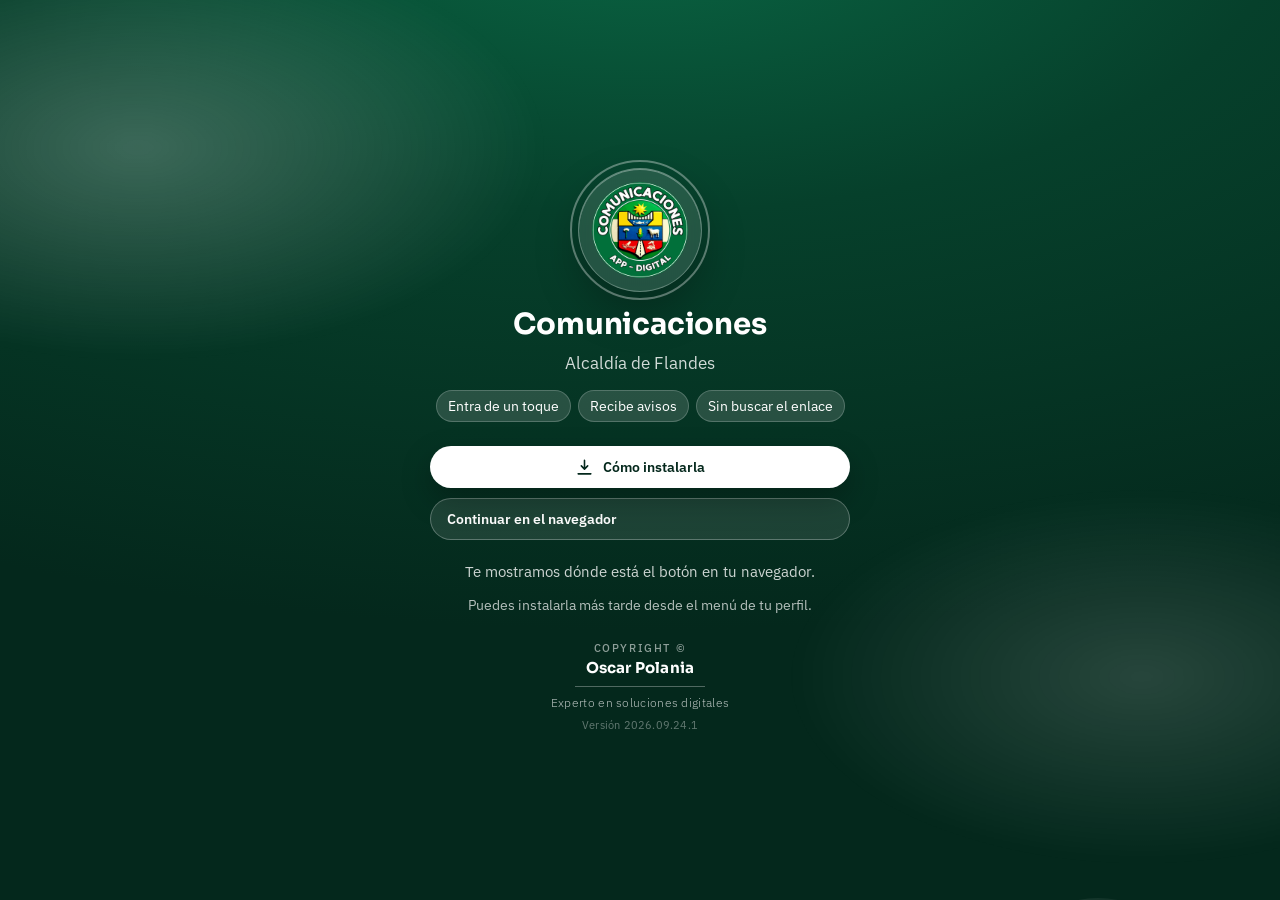
==== index.html @ e876cf2c "9.1" ====
<!doctype html>
<html lang="es">
<head>
<meta charset="utf-8">
<meta name="viewport" content="width=device-width, initial-scale=1, viewport-fit=cover">
<meta name="theme-color" content="#06402B">
<meta name="description" content="App de Comunicaciones de la Alcaldía de Flandes: solicitudes, reparto, informes, comunicados y directorio.">
<title>Comunicaciones · Alcaldía de Flandes</title>

<!-- Las fuentes del kit (IBM Plex Sans y Sora). display=swap: el texto se
     ve desde el primer instante aunque la fuente llegue después. -->
<link rel="preconnect" href="https://fonts.googleapis.com">
<link rel="preconnect" href="https://fonts.gstatic.com" crossorigin>
<link rel="stylesheet" href="https://fonts.googleapis.com/css2?family=IBM+Plex+Sans:wght@400;500;600;700&family=Sora:wght@600;700;800&display=swap">
<link rel="manifest" href="manifest.json">
<!-- El icono es el escudo de COMUNICACIONES APP-DIGITAL que entregó Oss (24/09/2026).
     El de 32 va en la pestaña; el de 180 va SIN transparencia porque iOS
     pinta de negro lo transparente. -->
<link rel="icon" type="image/png" sizes="32x32" href="img/icono-32.png">
<link rel="icon" type="image/png" sizes="192x192" href="img/icono-192.png">
<link rel="apple-touch-icon" sizes="180x180" href="img/icono-180.png">

<!-- El kit primero: base.css define los colores de los dos temas -->
<link rel="stylesheet" href="kit/base.css">
<link rel="stylesheet" href="kit/banner.css">
<link rel="stylesheet" href="kit/sesion.css">
<link rel="stylesheet" href="kit/esqueletos.css">
<link rel="stylesheet" href="kit/guardado.css">
<link rel="stylesheet" href="kit/conexion.css">
<link rel="stylesheet" href="kit/instalar.css">
<link rel="stylesheet" href="kit/antidoble.css">
<link rel="stylesheet" href="kit/creditos.css">
<link rel="stylesheet" href="kit/bienvenida.css">
<link rel="stylesheet" href="kit/cielo.css">
<link rel="stylesheet" href="kit/visor.css">
<link rel="stylesheet" href="kit/insights.css">
<link rel="stylesheet" href="kit/personas.css">
<!-- 5.1.1: soporte (con hasta 3 capturas) -->
<link rel="stylesheet" href="kit/adjuntos.css">
<link rel="stylesheet" href="kit/soporte.css">
<link rel="stylesheet" href="kit/fechas.css">
<!-- evidencias con zoom -->
<link rel="stylesheet" href="kit/carrusel.css">
<link rel="stylesheet" href="kit/exportar.css">
<link rel="stylesheet" href="styles.css">

<!-- version.js antes que el kit: la pieza de versión lee APP_VERSION al cargarse -->
<script src="version.js"></script>

<!-- js/marca.js SIEMPRE antes que kit.js: de ahí salen API_URL y el resto -->
<script src="js/marca.js"></script>
<script src="kit/kit.js"></script>
<!-- iconos.js antes que las demás piezas: todas pintan con K.icono() -->
<script src="kit/iconos.js"></script>
<script src="kit/confirmar.js"></script>
<script src="kit/version.js"></script>
<script src="kit/banner.js"></script>
<script src="kit/sesion.js"></script>
<script src="kit/esqueletos.js"></script>
<script src="kit/guardado.js"></script>
<script src="kit/conexion.js"></script>
<script src="kit/instalar.js"></script>
<script src="kit/antidoble.js"></script>
<script src="kit/creditos.js"></script>
<script src="kit/avisos.js"></script>
<script src="kit/bienvenida.js"></script>
<script src="kit/cielo.js"></script>
<script src="kit/visor.js"></script>
<script src="kit/listas.js"></script>
<script src="kit/insights.js"></script>
<script src="kit/pastillas.js"></script>
<!-- personas.js antes que perfil.js: perfil pinta con avatar() -->
<script src="kit/personas.js"></script>
<script src="kit/perfil.js"></script>
<!-- 5.1.1: soporte. imagenes.js reduce las capturas antes de subirlas -->
<script src="kit/adjuntos.js"></script>
<script src="kit/imagenes.js"></script>
<script src="kit/soporte.js"></script>
<script src="kit/fechas.js"></script>
<script src="kit/carrusel.js"></script>
<script src="kit/exportar.js"></script>
</head>

<body class="kit-fondo">
  <main id="app" class="app"></main>
  <!-- las vistas y ayuda.js antes que app.js: app.js las enruta -->
  <!-- oficina.js antes que las vistas (las piezas que comparten) -->
  <script src="js/oficina.js"></script>
  <!-- Fase 9: solicitudes (lista, detalle y nueva), repartir, mis informes, comunicados y directorio -->
  <script src="js/solicitudes.js"></script>
  <script src="js/repartir.js"></script>
  <script src="js/informes.js"></script>
  <script src="js/comunicados.js"></script>
  <script src="js/directorio.js"></script>
  <script src="js/ayuda.js"></script>
  <script src="js/app.js"></script>
</body>
</html>
---- kit/base.css ----
/* ============================================================
   KIT-FLANDES · BASE VISUAL
   Fase 3 · idéntico en los 7 fronts.

   Qué trae
     Los tokens de color y forma, el tema claro/oscuro completo, la rejilla
     de 1/2/3 tarjetas (pieza 9), las pastillas de filtro (pieza 10) y los
     avisos cortos del núcleo.

   Cómo se carga (en el <head>, ANTES del styles.css de la app, para que
   la app pueda pisar lo que necesite)
     <link rel="stylesheet" href="kit/base.css">

   Regla del tema
     Nada de color fijo dentro de las piezas: todo sale de estas variables.
     Así el modo oscuro es una sola redefinición y no una cacería de #fff.
   ============================================================ */

/* ══════════════ CAJA ══════════════

   Sin esto, cualquier campo con relleno se sale de su contenedor: el ancho
   del 100% NO incluye el padding ni el borde. Fue exactamente lo que pasó
   con el campo de contraseña del login (100% + 46px del ojo = 35px fuera
   de la tarjeta, y de ahí el desplazamiento lateral de toda la pantalla en
   el teléfono). Va aquí arriba, para las siete apps, y no en un parche.   */

*, *::before, *::after { box-sizing: border-box; }

/* Red de seguridad: si algún día algo vuelve a asomar, la pantalla no se
   desplaza en horizontal. No sustituye a arreglar la causa. */
html { overflow-x: hidden; }
body { max-width: 100%; overflow-x: hidden; }
/* 5.1 · LA LETRA DE LA APP. Nadie le ponía fuente al body: todo lo que no
   declaraba la suya (los datos de las fichas, los textos de los accesos)
   salía en la letra por defecto del navegador, que en iPhone y en el
   computador es Times, con serifas. En Android no se notaba porque allí la
   letra por defecto ya es sin serifas. */
body { font-family: var(--k-fuente); -webkit-text-size-adjust: 100%; }

/* ══════════════ TOKENS ══════════════ */

:root {
  /* marca (la de la Alcaldía de Flandes) */
  --k-marca:        #06402B;
  --k-marca-2:      #04281C;
  --k-marca-clara:  #0a6644;
  --k-marca-rgb:    6, 64, 43;

  /* superficies */
  --k-fondo:        #eef2f0;
  --k-papel:        #ffffff;
  --k-papel-2:      #f6f8f7;
  --k-linea:        rgba(6, 64, 43, .14);
  --k-velo:         rgba(0, 0, 0, .42);

  /* texto */
  --k-tinta:        #0f1f16;
  --k-tinta-2:      #3d5248;
  --k-apagado:      #6b7c74;

  /* estados */
  --k-ok:           #16a34a;
  --k-ok-fondo:     #dcfce7;
  --k-aviso:        #b45309;
  --k-aviso-fondo:  #ffedd5;
  --k-malo:         #dc2626;
  --k-malo-fondo:   #fee2e2;

  /* formas */
  --k-r-sm: 10px;
  --k-r-md: 14px;
  --k-r-lg: 20px;
  --k-r-pill: 999px;

  --k-sombra-1: 0 1px 2px rgba(6, 64, 43, .08), 0 2px 10px rgba(6, 64, 43, .06);
  --k-sombra-2: 0 12px 34px rgba(6, 64, 43, .16);
  --k-sombra-marca: 0 8px 24px rgba(6, 64, 43, .28);

  /* medidas que varias piezas comparten */
  --k-banner-alto: 58px;
  --k-rueda-fila: 42px;

  /* OJO: estas dos fuentes hay que CARGARLAS en el <head> de cada front
     (fonts.googleapis.com, IBM Plex Sans 400/500/600/700 y Sora 600/700/800).
     Aquí solo se nombran. Sin ese <link>, la app cae a la fuente del sistema
     y se ve genérica; fue lo que pasó hasta el 21/09/2026. */
  --k-fuente: 'IBM Plex Sans', system-ui, -apple-system, 'Segoe UI', sans-serif;
  --k-fuente-titulo: 'Sora', var(--k-fuente);

  color-scheme: light;
}

:root[data-tema="oscuro"] {
  --k-fondo:        #0d1512;
  --k-papel:        #14201b;
  --k-papel-2:      #1b2a23;
  --k-linea:        rgba(255, 255, 255, .12);
  --k-velo:         rgba(0, 0, 0, .62);

  --k-tinta:        #e8f0eb;
  --k-tinta-2:      #b9ccc2;
  --k-apagado:      #8ba298;

  --k-marca:        #2f9c6e;
  --k-marca-2:      #14201b;
  --k-marca-clara:  #44c48c;
  --k-marca-rgb:    47, 156, 110;

  --k-ok-fondo:     #10331f;
  --k-aviso-fondo:  #332414;
  --k-malo-fondo:   #3a1a1a;

  --k-sombra-1: 0 1px 2px rgba(0, 0, 0, .55), 0 2px 10px rgba(0, 0, 0, .40);
  --k-sombra-2: 0 12px 34px rgba(0, 0, 0, .62);
  --k-sombra-marca: 0 8px 24px rgba(0, 0, 0, .5);

  color-scheme: dark;
}

/* ══════════════ SUELO ══════════════ */

.kit-fondo {
  background: var(--k-fondo);
  color: var(--k-tinta);
}

/* Botón base: lo usan todas las piezas. La app puede tener los suyos. */
.kit-btn {
  appearance: none;
  border: 1px solid var(--k-linea);
  background: var(--k-papel);
  color: var(--k-tinta);
  font: 600 14px/1.2 var(--k-fuente);
  padding: 10px 16px;
  border-radius: var(--k-r-pill);
  cursor: pointer;
  display: inline-flex;
  align-items: center;
  gap: 8px;
  min-height: 42px;
  transition: transform .12s ease, box-shadow .16s ease, background .16s ease;
  -webkit-tap-highlight-color: transparent;
}
.kit-btn:hover { box-shadow: var(--k-sombra-1); }
.kit-btn:active { transform: scale(.97); }
.kit-btn:focus-visible { outline: 2px solid var(--k-marca); outline-offset: 2px; }
.kit-btn[disabled], .kit-btn[aria-disabled="true"] { opacity: .5; cursor: not-allowed; transform: none; }

.kit-btn--marca {
  background: var(--k-marca);
  border-color: transparent;
  color: #fff;
  box-shadow: var(--k-sombra-marca);
}
.kit-btn--malo { background: var(--k-malo); border-color: transparent; color: #fff; }
.kit-btn--plano { background: transparent; border-color: transparent; box-shadow: none; }

.kit-tarjeta {
  background: var(--k-papel);
  border: 1px solid var(--k-linea);
  border-radius: var(--k-r-lg);
  box-shadow: var(--k-sombra-1);
  padding: 16px;
}

/* ══════════════ PIEZA 9 · REJILLA 1 / 2 / 3 TARJETAS ══════════════

   El ancho manda, no el dispositivo: una tablet apaisada ve 3 columnas
   igual que un PC. `--k-tarjeta-min` deja que una vista pida tarjetas
   más anchas sin tocar esta hoja.                                        */

.kit-rejilla {
  --k-tarjeta-min: 300px;
  display: grid;
  gap: 14px;
  grid-template-columns: 1fr;
}
@media (min-width: 680px)  { .kit-rejilla { grid-template-columns: repeat(2, minmax(0, 1fr)); } }
@media (min-width: 1080px) { .kit-rejilla { grid-template-columns: repeat(3, minmax(0, 1fr)); } }

/* Variante automática: tantas columnas como quepan, sin cortes raros. */
.kit-rejilla--auto {
  grid-template-columns: repeat(auto-fill, minmax(var(--k-tarjeta-min), 1fr));
}
@media (min-width: 680px)  { .kit-rejilla--auto { grid-template-columns: repeat(auto-fill, minmax(var(--k-tarjeta-min), 1fr)); } }
@media (min-width: 1080px) { .kit-rejilla--auto { grid-template-columns: repeat(auto-fill, minmax(var(--k-tarjeta-min), 1fr)); } }

/* Una vista que debe ocupar todo el ancho del PC se marca con esto. */
.kit-ancho { width: min(1280px, 100%); margin-inline: auto; }
.kit-ancho--estrecho { width: min(760px, 100%); margin-inline: auto; }

/* ══════════════ PIEZA 10 · PASTILLAS DE FILTRO ══════════════ */

.kit-pastillas {
  display: flex;
  flex-wrap: nowrap;
  gap: 8px;
  overflow-x: auto;
  padding: 6px 2px 10px;
  scrollbar-width: none;
  -webkit-overflow-scrolling: touch;
}
.kit-pastillas::-webkit-scrollbar { display: none; }
.kit-pastillas--envuelve { flex-wrap: wrap; overflow: visible; }

.kit-pastilla {
  appearance: none;
  flex: 0 0 auto;
  border: 1px solid var(--k-linea);
  background: var(--k-papel);
  color: var(--k-tinta-2);
  font: 600 13px/1 var(--k-fuente);
  padding: 9px 14px;
  border-radius: var(--k-r-pill);
  cursor: pointer;
  display: inline-flex;
  align-items: center;
  gap: 7px;
  white-space: nowrap;
  transition: transform .12s ease, background .16s ease, color .16s ease, border-color .16s ease;
  -webkit-tap-highlight-color: transparent;
}
.kit-pastilla:active { transform: scale(.95); }
.kit-pastilla[aria-pressed="true"] {
  background: var(--k-marca);
  border-color: transparent;
  color: #fff;
  box-shadow: var(--k-sombra-marca);
}
.kit-pastilla__conteo {
  font-size: 11px;
  font-weight: 700;
  background: rgba(var(--k-marca-rgb), .12);
  color: var(--k-marca);
  padding: 2px 7px;
  border-radius: var(--k-r-pill);
  min-width: 20px;
  text-align: center;
}
.kit-pastilla[aria-pressed="true"] .kit-pastilla__conteo {
  background: rgba(255, 255, 255, .22);
  color: #fff;
}
.kit-pastilla--ok[aria-pressed="true"]    { background: var(--k-ok); }
.kit-pastilla--aviso[aria-pressed="true"] { background: var(--k-aviso); }
.kit-pastilla--malo[aria-pressed="true"]  { background: var(--k-malo); }

/* ══════════════ AVISOS CORTOS (núcleo) ══════════════ */

.kit-avisos {
  position: fixed;
  top: calc(var(--k-banner-alto) + 10px);
  left: 50%;
  transform: translateX(-50%);
  z-index: 9600;
  display: flex;
  flex-direction: column;
  gap: 8px;
  align-items: center;
  pointer-events: none;
  width: min(520px, calc(100vw - 24px));
}
.kit-aviso {
  background: var(--k-papel);
  color: var(--k-tinta);
  border: 1px solid var(--k-linea);
  border-left: 4px solid var(--k-marca);
  border-radius: var(--k-r-md);
  box-shadow: var(--k-sombra-2);
  padding: 11px 16px;
  font: 500 14px/1.35 var(--k-fuente);
  opacity: 0;
  transform: translateY(-10px);
  transition: opacity .22s ease, transform .22s ease;
  max-width: 100%;
}
.kit-aviso--on { opacity: 1; transform: translateY(0); }
.kit-aviso--ok    { border-left-color: var(--k-ok); }
.kit-aviso--aviso { border-left-color: var(--k-aviso); }
.kit-aviso--malo  { border-left-color: var(--k-malo); }

/* ══════════════ CAPAS Y MODALES (base común de las piezas) ══════════════ */

.kit-capa {
  position: fixed;
  inset: 0;
  z-index: 9700;
  display: flex;
  align-items: center;
  justify-content: center;
  padding: 16px;
}
.kit-capa__velo {
  position: absolute;
  inset: 0;
  background: var(--k-velo);
  backdrop-filter: blur(3px);
  opacity: 0;
  transition: opacity .2s ease;
}
.kit-capa--on .kit-capa__velo { opacity: 1; }
.kit-capa__hoja {
  position: relative;
  background: var(--k-papel);
  color: var(--k-tinta);
  border-radius: var(--k-r-lg);
  box-shadow: var(--k-sombra-2);
  width: min(560px, 100%);
  max-height: min(86vh, 760px);
  display: flex;
  flex-direction: column;
  overflow: hidden;
  transform: translateY(14px) scale(.98);
  opacity: 0;
  transition: transform .22s cubic-bezier(.2, .9, .3, 1), opacity .22s ease;
}
.kit-capa--on .kit-capa__hoja { transform: none; opacity: 1; }
.kit-capa__h {
  display: flex;
  align-items: center;
  gap: 10px;
  padding: 14px 16px;
  border-bottom: 1px solid var(--k-linea);
  font: 700 16px/1.25 var(--k-fuente-titulo);
  flex: 0 0 auto;
}
.kit-capa__cuerpo { padding: 16px; overflow: auto; flex: 1 1 auto; }
.kit-capa__pie {
  display: flex;
  gap: 10px;
  justify-content: flex-end;
  padding: 12px 16px;
  border-top: 1px solid var(--k-linea);
  flex: 0 0 auto;
  flex-wrap: wrap;
}
.kit-capa__x {
  margin-left: auto;
  border: 0;
  background: transparent;
  color: var(--k-apagado);
  font-size: 22px;
  line-height: 1;
  cursor: pointer;
  padding: 4px 8px;
  border-radius: var(--k-r-sm);
}
.kit-capa__x:hover { background: var(--k-papel-2); color: var(--k-tinta); }

/* ══════════════ ACCESIBILIDAD Y MOVIMIENTO ══════════════ */

.kit-oculto { display: none !important; }
.kit-solo-lector {
  position: absolute; width: 1px; height: 1px;
  padding: 0; margin: -1px; overflow: hidden;
  clip: rect(0 0 0 0); white-space: nowrap; border: 0;
}

@media (prefers-reduced-motion: reduce) {
  .kit-btn, .kit-pastilla, .kit-aviso, .kit-capa__hoja, .kit-capa__velo {
    transition: none !important;
  }
}


/* ══════════════ ICONOS (pieza 24) ══════════════
   Los SVG del set heredan el color del texto y se alinean con la linea
   base, que es lo que un emoji nunca hacia: dentro de un boton quedaban
   dos o tres pixeles altos y descuadraban la fila. */

.kit-ico {
  display: inline-block;
  vertical-align: -0.18em;
  flex-shrink: 0;
  pointer-events: none;          /* el clic es del boton, no del dibujo */
}
.kit-btn .kit-ico { vertical-align: -0.22em; }

/* Un boton que solo lleva icono se centra de verdad y no hereda el
   interletrado del texto. */
.kit-capa__x, .kit-visor__b, .kit-carr__b, .kit-adj__x, .kit-sesion__ojo {
  display: inline-flex;
  align-items: center;
  justify-content: center;
  line-height: 0;
}
.kit-capa__x .kit-ico, .kit-visor__b .kit-ico, .kit-carr__b .kit-ico,
.kit-adj__x .kit-ico, .kit-sesion__ojo .kit-ico { vertical-align: 0; }


/* ══════════════ CONFIRMAR (pieza 25) ══════════════ */

.kit-conf__hoja { max-width: 460px; }
.kit-conf__lista { list-style: none; margin: 0; padding: 0; }
.kit-conf__lista li {
  display: flex;
  gap: 12px;
  justify-content: space-between;
  align-items: baseline;
  padding: 9px 0;
  border-top: 1px solid var(--k-linea);
}
.kit-conf__lista li:first-child { border-top: 0; }
.kit-conf__lista span { font-size: .84rem; color: var(--k-apagado); flex: 0 0 auto; }
.kit-conf__lista b { text-align: right; word-break: break-word; }
.kit-conf__texto { margin: 0; line-height: 1.5; }
.kit-conf__nota { margin: 12px 0 0; font-size: .8rem; line-height: 1.45; color: var(--k-apagado); }
.kit-conf__pie { display: flex; gap: 10px; }
.kit-conf__pie .kit-btn { flex: 1 1 0; }
/* 4.5 · la variante de borrar. Rojo solo aquí: el resto de la app no
   tiene un solo botón rojo, y por eso este se lee. */
.kit-conf--peligro .kit-conf__si {
  background: var(--k-mal, #c0392b);
  border-color: var(--k-mal, #c0392b);
  color: #fff;
}
.kit-conf--peligro .kit-capa__h { color: var(--k-mal, #c0392b); }
---- kit/banner.css ----
/* ============================================================
   KIT-FLANDES · PIEZA 1 · BANNER — estilos
   Pareja de kit/banner.js. Se carga después de kit/base.css.
   ============================================================ */

.kit-con-banner body { padding-top: var(--k-banner-alto); }

.kit-banner {
  position: fixed;
  top: 0; left: 0; right: 0;
  height: var(--k-banner-alto);
  z-index: 9400;
  display: flex;
  align-items: center;
  gap: 10px;
  padding: 0 12px;
  background: var(--k-marca);
  color: #fff;
  box-shadow: var(--k-sombra-marca);
  /* respeta la muesca del iPhone */
  padding-top: env(safe-area-inset-top, 0);
  height: calc(var(--k-banner-alto) + env(safe-area-inset-top, 0));
}

.kit-banner__atras {
  appearance: none;
  border: 0;
  background: rgba(255, 255, 255, .14);
  color: #fff;
  width: 38px; height: 38px;
  border-radius: var(--k-r-pill);
  display: inline-flex;
  align-items: center;
  justify-content: center;
  cursor: pointer;
  flex: 0 0 auto;
  transition: transform .12s ease, background .16s ease;
  -webkit-tap-highlight-color: transparent;
}
.kit-banner__atras:hover { background: rgba(255, 255, 255, .24); }
.kit-banner__atras:active { transform: scale(.9); }
.kit-banner__atras[hidden] { display: none; }

.kit-banner__titulo {
  flex: 1 1 auto;
  margin: 0;
  font: 700 17px/1.2 var(--k-fuente-titulo);
  color: #fff;
  white-space: nowrap;
  overflow: hidden;
  text-overflow: ellipsis;
}

.kit-banner__dcha {
  position: relative;
  display: flex;
  align-items: center;
  gap: 6px;
  flex: 0 0 auto;
}

.kit-banner__tema {
  appearance: none;
  border: 0;
  background: rgba(255, 255, 255, .14);
  width: 34px; height: 34px;
  border-radius: var(--k-r-pill);
  font-size: 15px;
  line-height: 1;
  cursor: pointer;
  display: inline-flex;
  align-items: center;
  justify-content: center;
  transition: transform .12s ease;
  -webkit-tap-highlight-color: transparent;
}
.kit-banner__tema:active { transform: scale(.9); }

.kit-banner__perfil {
  appearance: none;
  border: 2px solid rgba(255, 255, 255, .5);
  background: rgba(255, 255, 255, .16);
  width: 38px; height: 38px;
  border-radius: var(--k-r-pill);
  padding: 0;
  cursor: pointer;
  overflow: hidden;
  display: inline-flex;
  align-items: center;
  justify-content: center;
  transition: transform .12s ease, border-color .16s ease;
  -webkit-tap-highlight-color: transparent;
}
.kit-banner__perfil:active { transform: scale(.92); }
.kit-banner__perfil[aria-expanded="true"] { border-color: #fff; }

.kit-banner__foto {
  width: 100%; height: 100%;
  display: block;
  display: flex;
  align-items: center;
  justify-content: center;
  font: 700 13px/1 var(--k-fuente);
  color: #fff;
  letter-spacing: .5px;
}
.kit-banner__foto img { width: 100%; height: 100%; object-fit: cover; display: block; }

/* ── menú de la foto ── */

.kit-banner__menu {
  position: absolute;
  top: calc(100% + 8px);
  right: 0;
  min-width: 212px;
  background: var(--k-papel);
  color: var(--k-tinta);
  border: 1px solid var(--k-linea);
  border-radius: var(--k-r-md);
  box-shadow: var(--k-sombra-2);
  padding: 6px;
  display: none;
  flex-direction: column;
  gap: 2px;
  z-index: 9500;
}
.kit-banner__menu--on { display: flex; animation: kit-banner-caer .16s ease both; }

@keyframes kit-banner-caer {
  from { opacity: 0; transform: translateY(-6px); }
  to   { opacity: 1; transform: none; }
}

.kit-banner__quien {
  padding: 9px 12px 11px;
  border-bottom: 1px solid var(--k-linea);
  margin-bottom: 4px;
  display: flex;
  flex-direction: column;
  gap: 2px;
}
.kit-banner__quien b { font: 700 13px/1.25 var(--k-fuente); }
.kit-banner__quien span { font: 500 11px/1 var(--k-fuente); color: var(--k-apagado); letter-spacing: .4px; }

.kit-banner__mi {
  appearance: none;
  border: 0;
  background: transparent;
  color: var(--k-tinta);
  font: 500 14px/1.2 var(--k-fuente);
  text-align: left;
  padding: 11px 12px;
  border-radius: var(--k-r-sm);
  cursor: pointer;
  -webkit-tap-highlight-color: transparent;
}
.kit-banner__mi:hover { background: var(--k-papel-2); }
.kit-banner__mi--peligro { color: var(--k-malo); }

@media (max-width: 420px) {
  .kit-banner__titulo { font-size: 15px; }
  .kit-banner__tema { display: none; }   /* el tema queda en el menú de perfil */
}

@media (prefers-reduced-motion: reduce) {
  .kit-banner__menu--on { animation: none; }
}
---- kit/sesion.css ----
/* ============================================================
   KIT-FLANDES · PIEZA 2 · LOGIN — estilos
   Pareja de kit/sesion.js.
   ============================================================ */

.kit-sesion {
  position: fixed;
  inset: 0;
  z-index: 9300;
  display: flex;
  align-items: center;
  justify-content: center;
  padding: 20px;
  background:
    radial-gradient(1200px 600px at 50% -10%, rgba(var(--k-marca-rgb), .22), transparent 70%),
    var(--k-fondo);
  overflow: auto;
  transition: opacity .24s ease;
}
.kit-sesion--fuera { opacity: 0; pointer-events: none; }

.kit-sesion__caja {
  width: min(400px, 100%);
  background: var(--k-papel);
  border: 1px solid var(--k-linea);
  border-radius: var(--k-r-lg);
  box-shadow: var(--k-sombra-2);
  padding: 30px 26px 22px;
  animation: kit-sesion-entra .3s cubic-bezier(.2, .9, .3, 1) both;
}
@keyframes kit-sesion-entra {
  from { opacity: 0; transform: translateY(18px); }
  to   { opacity: 1; transform: none; }
}

.kit-sesion__marca { text-align: center; margin-bottom: 22px; }
.kit-sesion__logo {
  width: 88px; height: 88px;
  object-fit: contain;
  margin-bottom: 12px;
}
.kit-sesion__t {
  margin: 0 0 6px;
  font: 800 20px/1.25 var(--k-fuente-titulo);
  color: var(--k-marca);
  letter-spacing: .3px;
}
:root[data-tema="oscuro"] .kit-sesion__t { color: var(--k-marca-clara); }
.kit-sesion__sub { margin: 0; font: 400 13px/1.45 var(--k-fuente); color: var(--k-apagado); }

/* ── formulario ── */

.kit-sesion__form { display: flex; flex-direction: column; gap: 14px; }
.kit-sesion__form--modal { gap: 14px; }

.kit-sesion__campo { display: flex; flex-direction: column; gap: 6px; }
.kit-sesion__campo > span {
  font: 600 12px/1 var(--k-fuente);
  color: var(--k-tinta-2);
  letter-spacing: .3px;
}
.kit-sesion__campo input {
  appearance: none;
  width: 100%;
  border: 1px solid var(--k-linea);
  background: var(--k-papel-2);
  color: var(--k-tinta);
  /* 16px reales: por debajo de eso, iOS hace zoom al enfocar el campo y la
     pantalla queda descuadrada y corrida hacia un lado. */
  font: 500 16px/1.2 var(--k-fuente);
  padding: 13px 14px;
  border-radius: var(--k-r-md);
  transition: border-color .16s ease, box-shadow .16s ease;
}
.kit-sesion__campo input:focus {
  outline: none;
  border-color: var(--k-marca);
  box-shadow: 0 0 0 3px rgba(var(--k-marca-rgb), .16);
}

.kit-sesion__clave { position: relative; }
.kit-sesion__clave input { padding-right: 46px; }
.kit-sesion__ojo {
  position: absolute;
  right: 6px;
  top: 50%;
  transform: translateY(-50%);
  appearance: none;
  border: 0;
  background: transparent;
  font-size: 16px;
  line-height: 1;
  cursor: pointer;
  padding: 8px;
  border-radius: var(--k-r-sm);
  -webkit-tap-highlight-color: transparent;
}
.kit-sesion__ojo:hover { background: var(--k-papel); }

.kit-sesion__error {
  margin: 0;
  font: 500 13px/1.4 var(--k-fuente);
  color: var(--k-malo);
  background: var(--k-malo-fondo);
  border-radius: var(--k-r-sm);
  padding: 0;
  max-height: 0;
  overflow: hidden;
  transition: max-height .2s ease, padding .2s ease;
}
.kit-sesion__error--on { padding: 10px 12px; max-height: 140px; }

.kit-sesion__entrar { justify-content: center; margin-top: 4px; }
.kit-sesion__olvide { justify-content: center; color: var(--k-apagado); font-size: 13px; min-height: 38px; }

.kit-sesion__pie {
  margin-top: 20px;
  padding-top: 14px;
  border-top: 1px solid var(--k-linea);
  text-align: center;
  font: 400 11px/1.4 var(--k-fuente);
  color: var(--k-apagado);
}

/* ── elegir contrato ── */

.kit-sesion__aclara { margin: 0 0 14px; font: 400 13px/1.5 var(--k-fuente); color: var(--k-tinta-2); }
.kit-sesion__contratos { list-style: none; margin: 0; padding: 0; display: flex; flex-direction: column; gap: 10px; }

.kit-sesion__contrato {
  appearance: none;
  width: 100%;
  text-align: left;
  border: 1px solid var(--k-linea);
  background: var(--k-papel-2);
  border-radius: var(--k-r-md);
  padding: 14px 16px;
  cursor: pointer;
  display: flex;
  flex-direction: column;
  gap: 3px;
  transition: border-color .16s ease, background .16s ease, transform .12s ease;
  -webkit-tap-highlight-color: transparent;
}
.kit-sesion__contrato:hover { border-color: var(--k-marca); background: rgba(var(--k-marca-rgb), .06); }
.kit-sesion__contrato:active { transform: scale(.99); }
.kit-sesion__contrato b { font: 700 15px/1.2 var(--k-fuente); color: var(--k-marca); }
:root[data-tema="oscuro"] .kit-sesion__contrato b { color: var(--k-marca-clara); }
.kit-sesion__contrato span { font: 500 13px/1.3 var(--k-fuente); color: var(--k-tinta); }
.kit-sesion__contrato small { font: 400 11px/1.3 var(--k-fuente); color: var(--k-apagado); }

@media (prefers-reduced-motion: reduce) {
  .kit-sesion, .kit-sesion__caja, .kit-sesion__error { animation: none !important; transition: none !important; }
}

/* ============================================================
   ANTESALA DE LOS AVISOS (pieza 19)
   Vive aquí porque comparte la hoja inferior de esta pieza.

   Por qué existe: antes se llamaba derecho al permiso del sistema y al
   usuario le caía el cuadro de Android nada más entrar, sin contexto.
   Quien contesta "Bloquear" ahí no vuelve a ver la pregunta nunca.
   ============================================================ */

.kit-avpre__hoja {
  text-align: center;
  padding: 26px 22px calc(22px + env(safe-area-inset-bottom));
  display: flex;
  flex-direction: column;
  align-items: center;
  gap: 10px;
}

.kit-avpre__campana {
  position: relative;
  width: 62px;
  height: 62px;
  border-radius: 50%;
  display: grid;
  place-items: center;
  color: var(--k-marca);
  background: rgba(var(--k-marca-rgb), .1);
  animation: kit-avpre-toca 2.6s ease-in-out infinite;
}
@keyframes kit-avpre-toca {
  0%, 62%, 100% { transform: rotate(0); }
  68% { transform: rotate(-11deg); }
  74% { transform: rotate(9deg); }
  80% { transform: rotate(-6deg); }
  86% { transform: rotate(3deg); }
}
.kit-avpre__punto {
  position: absolute;
  top: 11px; right: 13px;
  width: 9px; height: 9px;
  border-radius: 50%;
  background: var(--k-malo);
  box-shadow: 0 0 0 3px var(--k-papel);
}

.kit-avpre__t {
  margin: 2px 0 0;
  font: 700 1.14rem/1.25 var(--k-fuente-titulo);
  color: var(--k-tinta);
}
.kit-avpre__p {
  margin: 0;
  font-size: .9rem;
  line-height: 1.45;
  color: var(--k-tinta-2);
}
.kit-avpre__lista {
  margin: 2px 0 6px;
  padding: 0;
  list-style: none;
  display: flex;
  flex-direction: column;
  gap: 6px;
  width: 100%;
}
.kit-avpre__lista li {
  font-size: .84rem;
  color: var(--k-tinta-2);
  background: var(--k-papel-2);
  border: 1px solid var(--k-linea);
  border-radius: var(--k-r-sm);
  padding: 9px 12px;
}
.kit-avpre__si, .kit-avpre__no { width: 100%; }

@media (prefers-reduced-motion: reduce) {
  .kit-avpre__campana { animation: none; }
}

/* ============================================================
   CAPA DE CARÁCTER (21/09/2026)

   El login quedaba correcto pero plano: caja blanca sobre fondo gris.
   Esto le pone profundidad y movimiento sin tocar el HTML de la pieza,
   solo redefiniendo lo que ya existe. Sigue saliendo todo de los tokens,
   así que el modo oscuro se mantiene solo.
   ============================================================ */

.kit-sesion {
  /* Un fondo con relieve: la luz de marca arriba, una segunda mancha
     abajo y una malla muy tenue que evita el gris muerto. */
  background:
    radial-gradient(1100px 520px at 50% -12%, rgba(var(--k-marca-rgb), .30), transparent 68%),
    radial-gradient(760px 420px at 88% 108%, rgba(var(--k-marca-rgb), .16), transparent 66%),
    var(--k-fondo);
}

.kit-sesion::before {
  /* Haz de luz que cruza muy despacio por detrás de la tarjeta. */
  content: '';
  position: absolute;
  inset: -30% -10% auto -10%;
  height: 78%;
  background: radial-gradient(48% 52% at 50% 50%, rgba(var(--k-marca-rgb), .18), transparent 70%);
  filter: blur(26px);
  animation: kit-sesion-halo 14s ease-in-out infinite alternate;
  pointer-events: none;
}
@keyframes kit-sesion-halo {
  from { transform: translate3d(-6%, 0, 0) scale(1); }
  to   { transform: translate3d(6%, 4%, 0) scale(1.12); }
}

.kit-sesion__caja {
  position: relative;
  padding: 34px 24px 24px;
  border-radius: 26px;
  /* Cristal: deja ver el fondo por debajo en vez de taparlo. */
  background: color-mix(in srgb, var(--k-papel) 86%, transparent);
  backdrop-filter: blur(16px) saturate(1.3);
  -webkit-backdrop-filter: blur(16px) saturate(1.3);
  border: 1px solid color-mix(in srgb, var(--k-marca) 16%, transparent);
  box-shadow:
    0 28px 60px -22px rgba(var(--k-marca-rgb), .42),
    0 2px 0 rgba(255, 255, 255, .5) inset;
  animation: kit-sesion-entra .52s cubic-bezier(.22, 1, .36, 1) both;
}

/* Filo luminoso en el borde superior: el detalle que separa una tarjeta
   de algo que parece una pieza de vidrio. */
.kit-sesion__caja::before {
  content: '';
  position: absolute;
  top: -1px; left: 12%; right: 12%;
  height: 1px;
  background: linear-gradient(90deg, transparent, color-mix(in srgb, var(--k-marca) 60%, transparent), transparent);
}

/* El escudo, dentro de un anillo con luz propia. */
.kit-sesion__logo {
  width: 104px; height: 104px;
  padding: 7px;
  border-radius: 50%;
  background: color-mix(in srgb, var(--k-papel) 75%, transparent);
  border: 1px solid color-mix(in srgb, var(--k-marca) 22%, transparent);
  box-shadow: 0 14px 30px -12px rgba(var(--k-marca-rgb), .55);
  animation: kit-sesion-escudo .7s cubic-bezier(.22, 1, .36, 1) both .08s;
}
@keyframes kit-sesion-escudo {
  from { opacity: 0; transform: translateY(10px) scale(.9); }
  to   { opacity: 1; transform: none; }
}

.kit-sesion__t {
  font-size: 23px;
  letter-spacing: .4px;
  background: linear-gradient(135deg, var(--k-marca-clara), var(--k-marca-2));
  -webkit-background-clip: text;
  background-clip: text;
  color: transparent;
}
:root[data-tema="oscuro"] .kit-sesion__t {
  background: linear-gradient(135deg, #7ee0b0, var(--k-marca-clara));
  -webkit-background-clip: text;
  background-clip: text;
  color: transparent;
}

.kit-sesion__campo input {
  border-radius: 14px;
  padding: 14px 15px;
  background: color-mix(in srgb, var(--k-papel-2) 90%, transparent);
}
.kit-sesion__campo input:focus {
  box-shadow: 0 0 0 3px rgba(var(--k-marca-rgb), .18), 0 8px 20px -10px rgba(var(--k-marca-rgb), .6);
}

/* El botón de entrar: degradado, no plano, y con un brillo que lo cruza
   al pasar por encima. */
.kit-sesion__form .kit-btn--marca {
  position: relative;
  overflow: hidden;
  padding: 15px 18px;
  border-radius: var(--k-r-pill);
  background: linear-gradient(135deg, var(--k-marca-clara) 0%, var(--k-marca) 55%, var(--k-marca-2) 100%);
  box-shadow: 0 16px 34px -14px rgba(var(--k-marca-rgb), .85);
  transition: transform .14s ease, box-shadow .2s ease;
}
.kit-sesion__form .kit-btn--marca::after {
  content: '';
  position: absolute;
  top: 0; bottom: 0; left: -60%;
  width: 45%;
  background: linear-gradient(100deg, transparent, rgba(255, 255, 255, .28), transparent);
  transform: skewX(-18deg);
  transition: left .55s ease;
}
.kit-sesion__form .kit-btn--marca:hover::after { left: 115%; }
.kit-sesion__form .kit-btn--marca:active { transform: translateY(1px) scale(.99); }

@media (prefers-reduced-motion: reduce) {
  .kit-sesion::before { animation: none; }
  .kit-sesion__caja, .kit-sesion__logo { animation: none; }
}

/* 4.7 · el pie de autoría dentro de la tarjeta de entrada */
.kit-sesion__cred { padding: 16px 0 2px; margin-top: 0; }
.kit-sesion__cred .kit-cred__autor { font-size: 16px; }
.kit-sesion__cred .kit-cred__frase { font-size: 12px; margin-top: 9px; padding-top: 9px; }

/* ============================================================
   7.1 · LOGIN QUE CABE EN LA PANTALLA DEL COMPUTADOR (23/09/2026)

   Dos cosas lo cortaban en un portátil (≈ 600-700 px de alto útil):
     · align-items: center en una capa con scroll: cuando la tarjeta era
       más alta que la ventana, el escudo quedaba por ENCIMA del borde y
       el scroll no llegaba a él. margin: auto centra cuando cabe y deja
       subir hasta arriba cuando no.
     · el haz de luz (::before) se sale por los lados y abría un scroll
       horizontal.
   Y se compacta todo en alto: escudo, márgenes, campos, pie y firma.
   ============================================================ */

.kit-sesion { align-items: flex-start; overflow-x: hidden; overflow-y: auto; padding: 16px; }
.kit-sesion__caja { margin: auto; padding: 24px 24px 16px; }

.kit-sesion__marca { margin-bottom: 14px; }
.kit-sesion__logo { width: 84px; height: 84px; padding: 5px; margin-bottom: 8px; }
.kit-sesion__t { margin-bottom: 4px; font-size: 21px; }

.kit-sesion__form { gap: 11px; }
.kit-sesion__campo { gap: 5px; }
.kit-sesion__campo input { padding: 12px 14px; }
.kit-sesion__form .kit-btn--marca { padding: 13px 18px; }
.kit-sesion__entrar { margin-top: 2px; }
.kit-sesion__olvide { min-height: 32px; }

.kit-sesion__pie { margin-top: 12px; padding-top: 10px; }
.kit-sesion__cred { padding: 10px 0 0; }
.kit-sesion__cred .kit-cred__autor { font-size: 15px; }
.kit-sesion__cred .kit-cred__frase { margin-top: 6px; padding-top: 6px; }

/* pantallas bajas (portátiles con la barra del navegador, celular acostado) */
@media (max-height: 720px) {
  .kit-sesion { padding: 10px 16px; }
  .kit-sesion__caja { padding: 18px 22px 12px; }
  .kit-sesion__marca { margin-bottom: 10px; }
  .kit-sesion__logo { width: 64px; height: 64px; padding: 4px; margin-bottom: 6px; }
  .kit-sesion__t { font-size: 19px; }
  .kit-sesion__sub { font-size: 12px; }
  .kit-sesion__form { gap: 9px; }
  .kit-sesion__campo input { padding: 10px 13px; }
  .kit-sesion__form .kit-btn--marca { padding: 11px 18px; }
  .kit-sesion__pie { margin-top: 8px; padding-top: 8px; }
  .kit-sesion__cred { padding-top: 6px; }
  .kit-sesion__cred .kit-cred__frase { margin-top: 4px; padding-top: 4px; }
}
---- kit/esqueletos.css ----
/* ============================================================
   KIT-FLANDES · PIEZA 3 · ESQUELETOS — estilos
   Pareja de kit/esqueletos.js.
   ============================================================ */

.kit-esq {
  display: grid;
  gap: 14px;
  opacity: 1;
  transition: opacity .18s ease;
}
.kit-esq--fuera { opacity: 0; }

/* 6.1 · "CARGANDO DATOS" SIEMPRE CENTRADO, EN TODAS LAS VISTAS.
   El esqueleto se mete en el contenedor que le toque, y ese contenedor
   puede ser una rejilla de 2 o 3 columnas (listas, accesos) o una fila
   flex. Ahí el esqueleto era UNA celda más y la pastilla del cohete se
   centraba en esa celda, pegada a la izquierda (lo que vio Oss en la
   5.4.1). Ahora el esqueleto ocupa siempre la fila entera, sea rejilla
   o bloque, y la pastilla queda en el centro de verdad. */
.kit-esq {
  grid-column: 1 / -1;
  width: 100%;
  min-width: 0;
  box-sizing: border-box;
}

.kit-esq--tarjetas { grid-template-columns: 1fr; }
@media (min-width: 680px)  { .kit-esq--tarjetas { grid-template-columns: repeat(2, minmax(0, 1fr)); } }
@media (min-width: 1080px) { .kit-esq--tarjetas { grid-template-columns: repeat(3, minmax(0, 1fr)); } }

.kit-esq--filas, .kit-esq--tabla, .kit-esq--texto, .kit-esq--ficha { grid-template-columns: 1fr; gap: 10px; }

/* ── el brillo que recorre ── */

.kit-esq__bloque {
  --k-esq-a: var(--k-papel-2);
  --k-esq-b: rgba(var(--k-marca-rgb), .10);
  height: 12px;
  border-radius: 7px;
  background: linear-gradient(90deg, var(--k-esq-a) 25%, var(--k-esq-b) 37%, var(--k-esq-a) 63%);
  background-size: 400% 100%;
  animation: kit-esq-brillo 1.35s ease-in-out infinite;
}
:root[data-tema="oscuro"] .kit-esq__bloque {
  --k-esq-a: #1b2a23;
  --k-esq-b: #24362d;
}

@keyframes kit-esq-brillo {
  0%   { background-position: 100% 50%; }
  100% { background-position: 0 50%; }
}

.kit-esq__bloque--foto     { width: 52px; height: 52px; border-radius: var(--k-r-pill); flex: 0 0 auto; }
.kit-esq__bloque--punto    { width: 14px; height: 14px; border-radius: var(--k-r-pill); flex: 0 0 auto; }
.kit-esq__bloque--pastilla { width: 84px; height: 22px; border-radius: var(--k-r-pill); }
.kit-esq__bloque--corto    { width: 64px; margin-left: auto; }
.kit-esq__bloque--cabecera { height: 26px; width: 58%; }

/* ── las formas ── */

.kit-esq__tarjeta {
  display: flex;
  gap: 14px;
  align-items: flex-start;
  background: var(--k-papel);
  border: 1px solid var(--k-linea);
  border-radius: var(--k-r-lg);
  padding: 16px;
  box-shadow: var(--k-sombra-1);
}
.kit-esq__lineas { flex: 1 1 auto; display: flex; flex-direction: column; gap: 10px; }

.kit-esq__fila {
  display: flex;
  align-items: center;
  gap: 12px;
  background: var(--k-papel);
  border: 1px solid var(--k-linea);
  border-radius: var(--k-r-md);
  padding: 14px 16px;
}
.kit-esq__fila .kit-esq__bloque:nth-child(2) { flex: 1 1 auto; }

.kit-esq__tr {
  display: flex;
  align-items: center;
  gap: 16px;
  padding: 12px 14px;
  border-bottom: 1px solid var(--k-linea);
}

.kit-esq__parrafo { display: flex; flex-direction: column; gap: 9px; padding: 4px 0; }

.kit-esq__ficha {
  display: flex;
  flex-direction: column;
  gap: 12px;
  background: var(--k-papel);
  border: 1px solid var(--k-linea);
  border-radius: var(--k-r-lg);
  padding: 20px;
  box-shadow: var(--k-sombra-1);
}

@media (prefers-reduced-motion: reduce) {
  .kit-esq__bloque { animation: none; background: var(--k-papel-2); }
  :root[data-tema="oscuro"] .kit-esq__bloque { background: #1b2a23; }
}

/* 4.6 · EL AVISO DE ESPERA ─────────────────────────────────────
   Cuando la carga pasa de 900 ms, el esqueleto solo no basta: la
   persona no sabe si aquello sigue vivo. Sale el cohete con
   "Cargando datos", pegado encima del esqueleto y sin taparlo. */
.kit-esq { position: relative; }
/* 4.7 · DEBAJO DEL ESQUELETO, CENTRADA Y SIEMPRE DEL MISMO TAMAÑO.
   El contenedor del esqueleto es una rejilla: en la forma 'tarjetas'
   la pastilla caía como una celda más, pegada a la izquierda bajo la
   primera tarjeta. Ahora ocupa su propia fila entera (grid-column
   1 / -1) y se centra dentro de ella (justify-self), con el ancho de
   su contenido. Va la última en el DOM, así que queda debajo. */
.kit-esq__espera {
  position: relative;
  grid-column: 1 / -1;
  justify-self: center;
  align-self: start;
  z-index: 2;
  margin: 4px auto 0;
  width: max-content; max-width: 90%;
  display: flex; align-items: center; gap: 10px;
  padding: 9px 16px 9px 12px;
  border-radius: 999px;
  background: var(--k-marca, #06402B);
  color: #fff;
  font: 600 .86rem/1 var(--k-fuente);
  box-shadow: 0 8px 24px rgba(0, 0, 0, .22);
  animation: kit-esq-entra .28s cubic-bezier(.2, 1.2, .4, 1) both;
}
@keyframes kit-esq-entra {
  from { opacity: 0; transform: translateY(-8px); }
  to   { opacity: 1; transform: none; }
}
.kit-esq__cohete {
  position: relative;
  display: inline-flex;
  animation: kit-esq-sube 1.5s ease-in-out infinite;
}
@keyframes kit-esq-sube {
  0%, 100% { transform: translateY(2px) rotate(-8deg); }
  50%      { transform: translateY(-3px) rotate(-2deg); }
}
.kit-esq__fuego {
  position: absolute; left: 50%; bottom: -5px;
  width: 7px; height: 12px; margin-left: -3.5px;
  border-radius: 50% 50% 45% 45%;
  background: linear-gradient(180deg, #ffd166 0%, #f77f00 55%, rgba(247, 127, 0, 0) 100%);
  transform-origin: 50% 0;
  animation: kit-esq-fuego .18s ease-in-out infinite alternate;
}
@keyframes kit-esq-fuego {
  from { transform: scaleY(.7); opacity: .85; }
  to   { transform: scaleY(1.2); opacity: 1; }
}
.kit-esq__dice::after {
  content: '';
  animation: kit-esq-puntos 1.4s steps(4, end) infinite;
}
@keyframes kit-esq-puntos {
  0%   { content: ''; }
  25%  { content: '.'; }
  50%  { content: '..'; }
  75%  { content: '...'; }
}
@media (prefers-reduced-motion: reduce) {
  .kit-esq__espera, .kit-esq__cohete, .kit-esq__fuego { animation: none; }
  .kit-esq__fuego { display: none; }
  .kit-esq__dice::after { content: '…'; animation: none; }
}
---- kit/guardado.css ----
/* ============================================================
   KIT-FLANDES · PIEZA 4 · AVISO DE GUARDADO (COHETE) — estilos
   Pareja de kit/guardado.js.
   ============================================================ */

.kit-guard {
  position: fixed;
  inset: 0;
  z-index: 9800;
  display: none;
  align-items: center;
  justify-content: center;
  padding: 18px;
  background: var(--k-velo);
  backdrop-filter: blur(4px);
}
.kit-guard--on { display: flex; }

.kit-guard__caja {
  width: min(400px, 100%);
  background: var(--k-papel);
  color: var(--k-tinta);
  border-radius: var(--k-r-lg);
  box-shadow: var(--k-sombra-2);
  padding: 0 22px 24px;
  text-align: center;
  overflow: hidden;
  animation: kit-guard-entra .26s cubic-bezier(.2, .9, .3, 1) both;
}
@keyframes kit-guard-entra {
  from { opacity: 0; transform: translateY(18px) scale(.96); }
  to   { opacity: 1; transform: none; }
}

/* ── el cielo por el que VIAJA el cohete ──
   4.4: antes el cohete solo se balanceaba en el sitio y las estrellas
   caían de arriba abajo, que se lee como nieve, no como vuelo. Ahora el
   cohete ATRAVIESA el cielo en diagonal, igual que el avión del loader de
   SEP-AGENDA, y las estelas pasan en sentido contrario para que se note la
   velocidad. El viaje va en .kit-guard__nave y la inclinación en
   .kit-guard__cohete: dos transform separados que no se pisan. */

.kit-guard__cielo {
  position: relative;
  height: 128px;
  margin: 0 -22px 18px;
  background: linear-gradient(180deg, var(--k-marca-2) 0%, var(--k-marca) 100%);
  overflow: hidden;
  color: #fff;                 /* los iconos son currentColor */
}

.kit-guard__nave {
  position: absolute;
  left: 50%;
  bottom: 40px;
  margin-left: -17px;
  animation: kit-guard-viaja 3.1s cubic-bezier(.45, 0, .55, 1) infinite;
}
.kit-guard__cohete {
  display: block;
  transform: rotate(38deg);    /* apuntando a donde va */
  filter: drop-shadow(0 5px 9px rgba(0, 0, 0, .35));
}
@keyframes kit-guard-viaja {
  0%   { transform: translate(-104px, 40px);  opacity: 0; }
  14%  { opacity: 1; }
  78%  { opacity: 1; }
  100% { transform: translate(104px, -52px);  opacity: 0; }
}

/* Estelas: pasan al revés del cohete, que es lo que da la sensación de
   que el que se mueve es él y no el fondo. */
.kit-guard__estela {
  position: absolute;
  width: 34px; height: 2px;
  border-radius: 999px;
  background: rgba(255, 255, 255, .7);
  animation: kit-guard-estela 1.7s linear infinite;
}
.kit-guard__estela.e1 { top: 26px;  animation-delay: 0s;   }
.kit-guard__estela.e2 { top: 62px;  animation-delay: .55s; width: 22px; }
.kit-guard__estela.e3 { top: 96px;  animation-delay: 1.1s; width: 44px; }
@keyframes kit-guard-estela {
  from { transform: translateX(240px); opacity: 0; }
  25%  { opacity: .7; }
  to   { transform: translateX(-90px); opacity: 0; }
}

.kit-guard__ok {
  position: absolute;
  inset: 0;
  display: none;
  align-items: center;
  justify-content: center;
}

/* ── textos ── */

.kit-guard__t { font: 700 18px/1.3 var(--k-fuente-titulo); margin-bottom: 8px; }
.kit-guard__p { font: 400 14px/1.45 var(--k-fuente); color: var(--k-tinta-2); margin-bottom: 18px; }
.kit-guard__p b { color: var(--k-tinta); }

.kit-guard__pista {
  height: 7px;
  border-radius: var(--k-r-pill);
  background: var(--k-papel-2);
  overflow: hidden;
  margin-bottom: 12px;
}
.kit-guard__bar {
  display: block;
  height: 100%;
  width: 0;
  border-radius: var(--k-r-pill);
  background: linear-gradient(90deg, var(--k-marca-clara), var(--k-marca));
  transition: width .3s ease;
}

.kit-guard__paso {
  font: 500 13px/1.3 var(--k-fuente);
  color: var(--k-apagado);
  min-height: 17px;
}

/* ── final feliz ── */

.kit-guard--listo .kit-guard__cielo { background: linear-gradient(180deg, #0b5f3e 0%, var(--k-ok) 100%); }
.kit-guard--listo .kit-guard__nave {
  animation: kit-guard-despega .85s cubic-bezier(.4, 0, .2, 1) forwards;
}
.kit-guard--listo .kit-guard__estela { animation: none; opacity: 0; }
@keyframes kit-guard-despega {
  to { transform: translate(150px, -120px) scale(.7); opacity: 0; }
}
.kit-guard--listo .kit-guard__ok { display: flex; animation: kit-guard-sello .38s cubic-bezier(.2, 1.4, .4, 1) both; }
.kit-guard--listo .kit-guard__bar { background: var(--k-ok); }

@keyframes kit-guard-sello {
  from { opacity: 0; transform: scale(.4); }
  to   { opacity: 1; transform: none; }
}

@media (prefers-reduced-motion: reduce) {
  .kit-guard__caja, .kit-guard__nave, .kit-guard__estela,
  .kit-guard--listo .kit-guard__nave, .kit-guard--listo .kit-guard__ok {
    animation: none !important;
  }
  .kit-guard__nave { transform: none; opacity: 1; }
  .kit-guard__estela { opacity: .45; transform: none; }
}

/* ════════════════════════════════════════════════════════════
   4.5 · EL COHETE, CON ALGO QUE CONTAR

   "Demasiado pobre", dijo Oss, y tenía razón: el cohete se movía
   pero el cielo estaba quieto, y sin nada alrededor no hay
   sensación de avanzar. Lo que se añade:

     · estrellas que corren hacia atrás — es lo que da la
       velocidad, no el cohete;
     · fuego debajo del cohete, que tiembla;
     · un punto por paso, que se va marcando: dice cuánto falta
       de verdad, no como la barra, que va a ojo;
     · el rótulo del paso se va y vuelve en vez de saltar;
     · al terminar, el cohete despega y caen doce papelitos.

   Todo con CSS. Ni una imagen ni una librería más.
   ════════════════════════════════════════════════════════════ */

.kit-guard__cielo { position: relative; overflow: hidden; }

/* las estrellas */
.kit-guard__estrellas { position: absolute; inset: 0; pointer-events: none; }
.kit-guard__estrellas i {
  position: absolute; right: -8px;
  width: 2px; height: 2px; border-radius: 50%;
  background: rgba(255, 255, 255, .85);
  animation: kit-guard-estrella 2.2s linear infinite;
}
.kit-guard__estrellas i.s0 { top: 12%; animation-duration: 1.9s; animation-delay: -.2s; }
.kit-guard__estrellas i.s1 { top: 26%; animation-duration: 2.6s; animation-delay: -.9s; width: 3px; height: 3px; }
.kit-guard__estrellas i.s2 { top: 38%; animation-duration: 1.6s; animation-delay: -1.4s; }
.kit-guard__estrellas i.s3 { top: 54%; animation-duration: 2.9s; animation-delay: -.5s; }
.kit-guard__estrellas i.s4 { top: 67%; animation-duration: 2.1s; animation-delay: -1.8s; width: 3px; height: 3px; }
.kit-guard__estrellas i.s5 { top: 79%; animation-duration: 2.4s; animation-delay: -1.1s; }
.kit-guard__estrellas i.s6 { top: 90%; animation-duration: 1.8s; animation-delay: -.7s; }
@keyframes kit-guard-estrella {
  0%   { transform: translateX(0) scaleX(1); opacity: 0; }
  10%  { opacity: .9; }
  80%  { opacity: .9; }
  100% { transform: translateX(-340px) scaleX(4); opacity: 0; }
}

/* el fuego del cohete */
.kit-guard__cohete { position: relative; display: inline-block; }
.kit-guard__fuego {
  position: absolute; left: 50%; bottom: -7px;
  width: 9px; height: 16px; margin-left: -4.5px;
  border-radius: 50% 50% 45% 45%;
  background: linear-gradient(180deg, #ffd166 0%, #f77f00 55%, rgba(247, 127, 0, 0) 100%);
  transform-origin: 50% 0;
  animation: kit-guard-fuego .18s ease-in-out infinite alternate;
}
@keyframes kit-guard-fuego {
  from { transform: scaleY(.72) scaleX(.9); opacity: .85; }
  to   { transform: scaleY(1.18) scaleX(1.08); opacity: 1; }
}

/* un punto por paso */
.kit-guard__puntos {
  display: flex; justify-content: center; gap: 7px;
  margin-top: 12px;
}
.kit-guard__puntos i {
  width: 7px; height: 7px; border-radius: 50%;
  background: var(--k-linea, rgba(0, 0, 0, .16));
  transition: background .25s ease, transform .25s ease;
}
.kit-guard__punto--ok    { background: var(--k-ok, #1f9d55); }
.kit-guard__punto--ahora {
  background: var(--k-marca, #06402B);
  animation: kit-guard-punto 1s ease-in-out infinite;
}
@keyframes kit-guard-punto {
  0%, 100% { transform: scale(1); }
  50%      { transform: scale(1.45); }
}

/* el rótulo del paso, que se va y vuelve */
.kit-guard__paso { transition: opacity .16s ease, transform .16s ease; }
.kit-guard__paso--cambia { opacity: 0; transform: translateY(-5px); }

/* el confeti del final */
.kit-guard__confeti { position: absolute; inset: 0; pointer-events: none; opacity: 0; }
.kit-guard--listo .kit-guard__confeti { opacity: 1; }
.kit-guard__confeti i {
  position: absolute; top: -12px;
  width: 7px; height: 11px; border-radius: 1px;
  opacity: 0;
}
.kit-guard--listo .kit-guard__confeti i {
  animation: kit-guard-papel 1.5s cubic-bezier(.3, .7, .5, 1) forwards;
}
.kit-guard__confeti i.c0 { left: 10%; background: #ffd166; animation-delay: .04s; }
.kit-guard__confeti i.c1 { left: 22%; background: #fff;    animation-delay: .16s; }
.kit-guard__confeti i.c2 { left: 35%; background: #8ae6b4; animation-delay: .00s; }
.kit-guard__confeti i.c3 { left: 48%; background: #ffd166; animation-delay: .22s; }
.kit-guard__confeti i.c4 { left: 62%; background: #fff;    animation-delay: .10s; }
.kit-guard__confeti i.c5 { left: 76%; background: #8ae6b4; animation-delay: .28s; }
.kit-guard__confeti i:nth-child(n+7) { width: 5px; height: 8px; }
@keyframes kit-guard-papel {
  0%   { transform: translateY(0) rotate(0deg); opacity: 0; }
  12%  { opacity: 1; }
  100% { transform: translateY(150px) rotate(420deg); opacity: 0; }
}

/* mientras se guarda, el cielo se apaga un poco al terminar */
.kit-guard--listo .kit-guard__estrellas,
.kit-guard--listo .kit-guard__fuego { opacity: 0; transition: opacity .3s ease; }

@media (prefers-reduced-motion: reduce) {
  .kit-guard__estrellas,
  .kit-guard__confeti,
  .kit-guard__fuego { display: none; }
  .kit-guard__punto--ahora { animation: none; }
  .kit-guard__paso--cambia { opacity: 1; transform: none; }
}
---- kit/conexion.css ----
/* ============================================================
   KIT-FLANDES · PIEZA 14 · CONEXIÓN Y RESCATE — estilos
   Pareja de kit/conexion.js.
   ============================================================ */

.kit-conex {
  position: fixed;
  left: 0; right: 0;
  bottom: 0;
  z-index: 9550;
  display: flex;
  align-items: center;
  gap: 10px;
  padding: 11px 16px calc(11px + env(safe-area-inset-bottom, 0));
  background: var(--k-malo);
  color: #fff;
  font: 500 13px/1.3 var(--k-fuente);
  transform: translateY(100%);
  transition: transform .24s cubic-bezier(.2, .9, .3, 1);
}
.kit-conex--on { transform: none; }

.kit-conex__punto {
  width: 9px; height: 9px;
  border-radius: 50%;
  background: #fff;
  flex: 0 0 auto;
  animation: kit-conex-late 1.4s ease-in-out infinite;
}
@keyframes kit-conex-late {
  0%, 100% { opacity: 1; transform: scale(1); }
  50%      { opacity: .35; transform: scale(.7); }
}

.kit-conex__txt { flex: 1 1 auto; }
.kit-conex__txt b { font-weight: 700; }

.kit-conex__b {
  appearance: none;
  border: 1px solid rgba(255, 255, 255, .6);
  background: rgba(255, 255, 255, .14);
  color: #fff;
  font: 600 12px/1 var(--k-fuente);
  padding: 8px 14px;
  border-radius: var(--k-r-pill);
  cursor: pointer;
  flex: 0 0 auto;
  -webkit-tap-highlight-color: transparent;
}
.kit-conex__b:hover { background: rgba(255, 255, 255, .26); }
.kit-conex__b:active { transform: scale(.94); }

/* ── atajos de rescate ── */

.kit-resc__hoja {
  width: min(430px, 100%);
  text-align: center;
  padding: 28px 24px 20px;
}
.kit-resc__icono { font-size: 42px; line-height: 1; margin-bottom: 14px; }
.kit-resc__t { margin: 0 0 8px; font: 700 18px/1.3 var(--k-fuente-titulo); }
.kit-resc__p { margin: 0 0 20px; font: 400 14px/1.5 var(--k-fuente); color: var(--k-tinta-2); }
.kit-resc__p:empty { display: none; }

.kit-resc__atajos { display: flex; flex-direction: column; gap: 9px; margin-bottom: 12px; }
.kit-resc__atajo { justify-content: center; }
.kit-resc__salir { width: 100%; justify-content: center; color: var(--k-apagado); }

@media (prefers-reduced-motion: reduce) {
  .kit-conex { transition: none; }
  .kit-conex__punto { animation: none; }
}
---- kit/instalar.css ----
/* ============================================================
   KIT-FLANDES · VISTA INSTALAR — estilos
   Pareja de kit/instalar.js.
   ============================================================ */

.kit-inst__hoja { width: min(440px, 100%); }
.kit-inst__cuerpo { display: flex; flex-direction: column; gap: 14px; }

.kit-inst__p { margin: 0; font: 400 14px/1.55 var(--k-fuente); color: var(--k-tinta-2); }
.kit-inst__p b { color: var(--k-tinta); font-weight: 600; }

.kit-inst__pasos {
  margin: 0;
  padding-left: 22px;
  display: flex;
  flex-direction: column;
  gap: 11px;
  font: 400 14px/1.5 var(--k-fuente);
  color: var(--k-tinta-2);
}
.kit-inst__pasos li::marker { color: var(--k-marca); font-weight: 700; }
.kit-inst__pasos b { color: var(--k-tinta); font-weight: 600; }

.kit-inst__ico {
  display: inline-block;
  padding: 1px 6px;
  background: rgba(var(--k-marca-rgb), .12);
  border-radius: var(--k-r-sm);
}

.kit-inst__ojo {
  margin: 0;
  font: 400 13px/1.5 var(--k-fuente);
  color: var(--k-aviso);
  background: var(--k-aviso-fondo);
  border-radius: var(--k-r-md);
  padding: 11px 13px;
}
.kit-inst__ojo b { font-weight: 700; }

.kit-inst__video {
  width: 100%;
  max-height: 340px;
  object-fit: contain;
  border-radius: var(--k-r-md);
  background: var(--k-papel-2);
  display: block;
}

.kit-inst__copiar { justify-content: center; }

/* 4.5 · la hoja de "ya la tienes instalada": un sello verde con su halo,
   para que se entienda de un vistazo que no hay nada que hacer. */
.kit-inst__listo {
  position: relative;
  width: 84px; height: 84px;
  margin: 2px auto 14px;
  display: grid; place-items: center;
}
.kit-inst__listo-ico {
  position: relative;
  width: 68px; height: 68px; border-radius: 50%;
  display: grid; place-items: center;
  color: #fff; background: #1f9d55;
  animation: kit-inst-sello .5s cubic-bezier(.2, 1.5, .4, 1) both;
}
.kit-inst__listo-halo {
  position: absolute; inset: 0; border-radius: 50%;
  border: 2px solid rgba(31, 157, 85, .55);
  animation: kit-inst-halo 2.6s ease-out infinite;
}
@keyframes kit-inst-sello { from { transform: scale(.3); opacity: 0; } to { transform: none; opacity: 1; } }
@keyframes kit-inst-halo {
  0%   { transform: scale(.86); opacity: .9; }
  70%  { transform: scale(1.22); opacity: 0; }
  100% { transform: scale(1.22); opacity: 0; }
}
.kit-inst__reinstalar {
  border: 0; background: none; padding: 0;
  font: inherit; color: var(--brand, #06402B);
  text-decoration: underline; cursor: pointer;
}
@media (prefers-reduced-motion: reduce) {
  .kit-inst__listo-ico, .kit-inst__listo-halo { animation: none; }
  .kit-inst__listo-halo { opacity: .5; }
}
---- kit/antidoble.css ----
/* ============================================================
   KIT-FLANDES · CAPA 12 · ANTI DOBLE CLIC — estilos
   Pareja de kit/antidoble.js.
   ============================================================ */

/* El escudo NO se ve: solo intercepta toques. Si se viera, parecería que
   la app se congeló; lo que debe verse es el aviso de guardado (pieza 4). */
.kit-escudo {
  position: fixed;
  inset: 0;
  z-index: 9790;
  display: none;
  background: transparent;
  cursor: progress;
}
.kit-escudo--on { display: block; }

/* El control que está trabajando sí se marca, para que se note que el
   toque SÍ llegó: esa es la razón por la que la gente toca dos veces. */
.kit-ocupado {
  position: relative;
  opacity: .72;
  cursor: progress !important;
  pointer-events: none;
}
.kit-ocupado::after {
  content: '';
  position: absolute;
  right: 10px;
  top: 50%;
  width: 14px; height: 14px;
  margin-top: -7px;
  border: 2px solid currentColor;
  border-right-color: transparent;
  border-radius: 50%;
  animation: kit-ocupado-gira .7s linear infinite;
}
@keyframes kit-ocupado-gira { to { transform: rotate(360deg); } }

@media (prefers-reduced-motion: reduce) {
  .kit-ocupado::after { animation-duration: 2s; }
}
---- kit/creditos.css ----
/* ============================================================
   KIT-FLANDES · CRÉDITOS — estilos
   Pareja de kit/creditos.js.

   El pie no compite con el contenido: el nombre pesa, la frase acompaña.
   Los dos colores salen de los tokens, así que el modo oscuro no necesita
   una segunda versión de nada.
   ============================================================ */

.kit-cred {
  text-align: center;
  padding: 26px 16px calc(22px + env(safe-area-inset-bottom, 0));
  margin-top: auto;
  user-select: none;
}

.kit-cred__cop {
  margin: 0 0 3px;
  font: 500 11px/1.2 var(--k-fuente);
  letter-spacing: 1.6px;
  color: var(--k-apagado);
  text-transform: uppercase;
}

.kit-cred__autor {
  margin: 0;
  font: 700 19px/1.25 var(--k-fuente-titulo);
  color: var(--k-tinta);
  letter-spacing: .2px;
}

/* la línea fina que separa el nombre de la frase */
.kit-cred__frase {
  position: relative;
  margin: 13px 0 0;
  padding-top: 13px;
  font: 300 13px/1.4 var(--k-fuente);
  color: var(--k-apagado);
  letter-spacing: .3px;
}
.kit-cred__frase::before {
  content: '';
  position: absolute;
  top: 0;
  left: 50%;
  transform: translateX(-50%);
  width: 130px;
  height: 1px;
  background: var(--k-linea);
}

/* dentro de un modal el pie va más apretado */
.kit-capa__cuerpo .kit-cred,
.swal2-html-container .kit-cred {
  padding: 18px 0 2px;
}

/* El número de versión: lo más callado del pie, pero visible cuando se
   busca. Se selecciona con el dedo para poder dictarlo por teléfono. */
.kit-cred__version {
  margin: 6px 0 0;
  font: 400 11px/1.3 var(--k-fuente);
  color: var(--k-apagado);
  opacity: .75;
  letter-spacing: .2px;
  -webkit-user-select: text;
  user-select: text;
}
---- kit/bienvenida.css ----
/* ============================================================
   KIT-FLANDES · PIEZA 20 · PUERTA DE BIENVENIDA (estilos)

   Es lo primero que ve la gente, así que carga el peso de la primera
   impresión: fondo de marca con profundidad, una aurora que respira
   detrás del escudo y una entrada escalonada.

   Todo sale de los tokens de base.css. Ni un color a mano: así el modo
   oscuro no es una cacería de #fff.
   ============================================================ */

.kit-bien-abierta, .kit-bien-abierta body { overflow: hidden; }

.kit-bien {
  position: fixed;
  inset: 0;
  z-index: 90;
  display: grid;
  place-items: center;
  padding: 24px 16px calc(24px + env(safe-area-inset-bottom));
  background:
    radial-gradient(120% 80% at 50% -10%, var(--k-marca-clara) 0%, var(--k-marca) 42%, var(--k-marca-2) 100%);
  opacity: 0;
  transition: opacity .26s ease;
}
.kit-bien--on { opacity: 1; }

/* Mientras se desvanece sigue estando en pantalla un cuarto de segundo:
   sin esto se tragaría el primer toque que la persona diera al login. */
.kit-bien:not(.kit-bien--on) { pointer-events: none; }

/* La aurora: dos manchas de luz que respiran muy despacio. Da sensación
   de algo vivo sin distraer de los dos botones, que es a lo que se viene. */
.kit-bien__aurora {
  position: absolute;
  inset: -20%;
  background:
    radial-gradient(38% 28% at 22% 26%, rgba(255, 255, 255, .22), transparent 60%),
    radial-gradient(32% 24% at 78% 68%, rgba(255, 255, 255, .14), transparent 62%);
  filter: blur(6px);
  animation: kit-bien-respira 11s ease-in-out infinite alternate;
  pointer-events: none;
}
@keyframes kit-bien-respira {
  from { transform: translate3d(-2%, -1%, 0) scale(1); }
  to   { transform: translate3d(2%, 2%, 0) scale(1.08); }
}

.kit-bien__caja {
  position: relative;
  width: min(420px, 100%);
  text-align: center;
  color: #fff;
  display: flex;
  flex-direction: column;
  align-items: center;
  gap: 10px;
}

/* Cada hijo entra un poco después que el anterior. */
.kit-bien__caja > * {
  opacity: 0;
  transform: translateY(14px);
  animation: kit-bien-sube .5s cubic-bezier(.22, 1, .36, 1) forwards;
}
.kit-bien__caja > *:nth-child(1) { animation-delay: .06s; }
.kit-bien__caja > *:nth-child(2) { animation-delay: .12s; }
.kit-bien__caja > *:nth-child(3) { animation-delay: .18s; }
.kit-bien__caja > *:nth-child(4) { animation-delay: .24s; }
.kit-bien__caja > *:nth-child(5) { animation-delay: .30s; }
.kit-bien__caja > *:nth-child(6) { animation-delay: .36s; }
@keyframes kit-bien-sube { to { opacity: 1; transform: none; } }

.kit-bien__escudo {
  width: 124px;
  height: 124px;
  border-radius: 50%;
  display: grid;
  place-items: center;
  background: rgba(255, 255, 255, .12);
  border: 1px solid rgba(255, 255, 255, .28);
  box-shadow: 0 18px 44px rgba(0, 0, 0, .28), inset 0 1px 0 rgba(255, 255, 255, .34);
  backdrop-filter: blur(6px);
  -webkit-backdrop-filter: blur(6px);
}
.kit-bien__escudo img {
  width: 96px;
  height: 96px;
  object-fit: contain;
  border-radius: 50%;
}

.kit-bien__t {
  margin: 6px 0 0;
  font: 700 1.62rem/1.15 var(--k-fuente-titulo);
  letter-spacing: -.2px;
}
.kit-bien__sub {
  margin: 0;
  font-size: .95rem;
  color: rgba(255, 255, 255, .82);
}

.kit-bien__ventajas {
  display: flex;
  flex-wrap: wrap;
  justify-content: center;
  gap: 7px;
  margin: 6px 0 2px;
}
.kit-bien__v {
  font-size: .78rem;
  padding: 6px 11px;
  border-radius: var(--k-r-pill);
  background: rgba(255, 255, 255, .14);
  border: 1px solid rgba(255, 255, 255, .2);
  color: #fff;
}

.kit-bien__botones {
  width: 100%;
  display: flex;
  flex-direction: column;
  gap: 10px;
  margin-top: 12px;
}

/* El botón principal va en blanco sobre el verde: sobre un fondo de marca,
   un botón del mismo verde desaparecería. */
.kit-bien .kit-bien__instalar {
  width: 100%;
  display: inline-flex;
  align-items: center;
  justify-content: center;
  gap: 9px;
  background: #fff;
  color: var(--k-marca-2);
  border: 0;
  box-shadow: 0 12px 30px rgba(0, 0, 0, .26);
}
.kit-bien .kit-bien__instalar:active { transform: scale(.985); }

.kit-bien .kit-bien__seguir {
  width: 100%;
  color: #fff;
  background: rgba(255, 255, 255, .10);
  border: 1px solid rgba(255, 255, 255, .28);
}

.kit-bien__pie {
  margin: 4px 0 0;
  font-size: .76rem;
  color: rgba(255, 255, 255, .7);
}

/* 4.6.1 · la firma en la portada. El pie del kit está pensado para papel
   blanco; aquí va sobre el verde, así que se le cambia el color y se le
   quita el peso — la portada es para instalar la app, no para firmarla. */
.kit-bien__cred {
  margin-top: 18px;
  padding: 0;
  opacity: .85;
}
.kit-bien__cred .kit-cred__cop    { color: rgba(255, 255, 255, .55); }
.kit-bien__cred .kit-cred__autor  { color: #fff; font-size: 15px; }
.kit-bien__cred .kit-cred__frase  { color: rgba(255, 255, 255, .72); font-size: 12px; margin-top: 9px; padding-top: 9px; }
.kit-bien__cred .kit-cred__frase::before { background: rgba(255, 255, 255, .3); }
.kit-bien__cred .kit-cred__version { color: rgba(255, 255, 255, .5); }

/* Quien pide menos movimiento, recibe menos movimiento. */
@media (prefers-reduced-motion: reduce) {
  .kit-bien__aurora { animation: none; }
  .kit-bien__caja > * { animation: none; opacity: 1; transform: none; }
}

@media (max-height: 640px) {
  .kit-bien__escudo { width: 92px; height: 92px; }
  .kit-bien__escudo img { width: 70px; height: 70px; }
  .kit-bien__t { font-size: 1.36rem; }
  .kit-bien__ventajas { display: none; }
}

/* ════════════════════════════════════════════════════════════
   4.5 · LA PORTADA, VIVA
   Oss la probó en el teléfono y dijo que estaba "importante pero
   muerta". Lo que se mueve tiene que significar algo, así que:

     · tres burbujas que suben detrás, muy despacio y muy tenues:
       dan profundidad sin pedir atención;
     · un aro que late alrededor del escudo, como la señal de que
       algo está esperando a que lo toques;
     · las ventajas entran una detrás de otra y no de golpe;
     · el botón principal respira, y al tocarlo sale disparado
       hacia arriba, que es justo el gesto de "instalar";
     · si la app YA está instalada, un sello verde cae sobre el
       escudo y el botón de instalar desaparece de la fila.

   Todo se apaga con prefers-reduced-motion, al final del archivo.
   ════════════════════════════════════════════════════════════ */

.kit-bien__burbujas {
  position: absolute; inset: 0; overflow: hidden; pointer-events: none;
}
.kit-bien__burbujas i {
  position: absolute; bottom: -22vh;
  border-radius: 50%;
  background: radial-gradient(circle at 32% 30%,
              rgba(255, 255, 255, .13), rgba(255, 255, 255, 0) 68%);
  animation: kit-bien-flota 19s linear infinite;
}
.kit-bien__burbujas i:nth-child(1) { left: 8%;  width: 150px; height: 150px; animation-duration: 21s; }
.kit-bien__burbujas i:nth-child(2) { left: 52%; width: 96px;  height: 96px;  animation-duration: 17s; animation-delay: -7s; }
.kit-bien__burbujas i:nth-child(3) { left: 78%; width: 200px; height: 200px; animation-duration: 26s; animation-delay: -13s; }
@keyframes kit-bien-flota {
  0%   { transform: translate3d(0, 0, 0) scale(.9); opacity: 0; }
  12%  { opacity: 1; }
  88%  { opacity: 1; }
  100% { transform: translate3d(14px, -128vh, 0) scale(1.14); opacity: 0; }
}

/* el escudo, con su aro y su sello */
.kit-bien__escudo { position: relative; }
.kit-bien__aro {
  position: absolute; inset: -9px;
  border-radius: 50%;
  border: 2px solid rgba(255, 255, 255, .34);
  animation: kit-bien-late 2.9s ease-out infinite;
}
@keyframes kit-bien-late {
  0%   { transform: scale(.94); opacity: .85; }
  70%  { transform: scale(1.12); opacity: 0; }
  100% { transform: scale(1.12); opacity: 0; }
}
.kit-bien__escudo img { animation: kit-bien-respira-escudo 6s ease-in-out infinite; }
@keyframes kit-bien-respira-escudo {
  0%, 100% { transform: translateY(0) rotate(0deg); }
  50%      { transform: translateY(-4px) rotate(-.6deg); }
}

/* el sello de "ya la tienes": solo aparece en el estado instalada */
.kit-bien__sello {
  position: absolute; right: -4px; bottom: -4px;
  width: 34px; height: 34px; border-radius: 50%;
  display: none; align-items: center; justify-content: center;
  color: #fff; background: #1f9d55;
  box-shadow: 0 6px 16px rgba(0, 0, 0, .35);
}
.kit-bien--instalada .kit-bien__sello {
  display: flex;
  animation: kit-bien-sello .5s cubic-bezier(.2, 1.5, .4, 1) both;
}
@keyframes kit-bien-sello {
  from { transform: scale(.2) rotate(-25deg); opacity: 0; }
  to   { transform: none; opacity: 1; }
}
.kit-bien--instalada .kit-bien__aro { animation: none; opacity: 0; }

/* las ventajas, una detrás de otra */
.kit-bien__v {
  opacity: 0;
  animation: kit-bien-entra .42s cubic-bezier(.22, 1, .36, 1) forwards;
}
.kit-bien__v:nth-child(1) { animation-delay: .40s; }
.kit-bien__v:nth-child(2) { animation-delay: .52s; }
.kit-bien__v:nth-child(3) { animation-delay: .64s; }
@keyframes kit-bien-entra {
  from { opacity: 0; transform: translateY(8px) scale(.94); }
  to   { opacity: 1; transform: none; }
}

/* el botón que respira y despega */
.kit-bien .kit-bien__instalar {
  position: relative; overflow: hidden;
  animation: kit-bien-respira-boton 3.4s ease-in-out .9s infinite;
}
@keyframes kit-bien-respira-boton {
  0%, 100% { box-shadow: 0 8px 22px rgba(0, 0, 0, .28); }
  50%      { box-shadow: 0 10px 30px rgba(31, 157, 85, .55); }
}
/* un brillo que cruza el botón cada tanto: dice "esto se toca" */
.kit-bien .kit-bien__instalar::after {
  content: ''; position: absolute; top: 0; bottom: 0; width: 42%;
  left: -55%;
  background: linear-gradient(100deg, transparent, rgba(255, 255, 255, .34), transparent);
  animation: kit-bien-brillo 3.4s ease-in-out .9s infinite;
}
@keyframes kit-bien-brillo {
  0%, 55% { left: -55%; }
  85%     { left: 115%; }
  100%    { left: 115%; }
}
.kit-bien .kit-bien__instalar svg { transition: transform .2s ease; }
.kit-bien .kit-bien__instalar:hover svg { transform: translateY(2px); }
.kit-bien .kit-bien__instalar--yendo {
  animation: none;
  transform: translateY(-6px) scale(.98);
  transition: transform .25s cubic-bezier(.3, 1.6, .5, 1);
}
.kit-bien .kit-bien__instalar--yendo svg { animation: kit-bien-despega .6s ease-in forwards; }
@keyframes kit-bien-despega {
  to { transform: translateY(-26px) scale(.7); opacity: 0; }
}

/* la línea que dice qué va a pasar en ESTE aparato */
.kit-bien__pista {
  margin: 10px 0 0;
  font-size: .86rem; line-height: 1.45;
  color: rgba(255, 255, 255, .8);
  min-height: 1.2em;
  opacity: 0;
  animation: kit-bien-entra .45s ease .72s forwards;
}
.kit-bien--instalada .kit-bien__pista { color: rgba(255, 255, 255, .92); font-weight: 600; }

@media (prefers-reduced-motion: reduce) {
  .kit-bien__burbujas,
  .kit-bien__aro { display: none; }
  .kit-bien__escudo img,
  .kit-bien .kit-bien__instalar,
  .kit-bien .kit-bien__instalar::after,
  .kit-bien__sello { animation: none; }
  .kit-bien__v,
  .kit-bien__pista { opacity: 1; animation: none; }
}
---- kit/cielo.css ----
/* ============================================================
   KIT-FLANDES · PIEZA 22 · EL CIELO
   Pareja: kit/cielo.js

   Qué es
     El fondo vivo de la portada de bienvenida —la aurora que respira y las
     burbujas que suben— sacado de allí y convertido en algo que se le puede
     poner a CUALQUIER superficie oscura de la marca.

   Por qué
     La portada era la única pantalla con movimiento propio. El resto de
     franjas verdes de la app (la cabecera del saludo, la barra de arriba)
     eran un degradado quieto. Ahora comparten el mismo cielo, así que la
     app se siente de una pieza en vez de tener una pantalla bonita y las
     demás planas.

   Cómo se usa
     KIT.piezas.cielo.poner(elemento);        // le mete el cielo
     KIT.piezas.cielo.poner(elemento, {burbujas: 2, luz: 'suave'});
     KIT.piezas.cielo.quitar(elemento);

   DOS VERSIONES, Y HAY QUE ELEGIR BIEN  (4.6.2)

     1) .kit-cielo — la buena, con burbujas. Mete nodos dentro del elemento.
        SOLO para contenedores de contenido llano: una franja con textos,
        una portada. NO para una barra fija ni para nada que tenga dentro un
        menú desplegable o algo posicionado en absoluto.

     2) .kit-cielo-fondo — solo fondo, sin nodos, sin tocar la posición ni
        crear contexto de apilado. Para barras fijas y cualquier sitio
        delicado. Da la luz que cruza, sin burbujas.

   POR QUÉ ESTÁ ESCRITO ESTO  (me costó una entrega, 22/09/2026)
     La primera versión ponía `position: relative` e `isolation: isolate` al
     elemento. Se la puse a la barra de arriba, que es `position: fixed`:
       · el `relative` la sacó de su sitio -> la barra se fue con el scroll y
         quedó un hueco blanco arriba, porque el body reserva su alto.
       · el `isolate` creó un contexto de apilado nuevo -> el menú del perfil,
         que se dibuja dentro de la barra, quedó ATRAPADO ahí y salía POR
         DETRÁS de las tarjetas.
     Una pieza de adorno JAMÁS puede cambiar la posición ni el apilado de lo
     que decora. Ahora no lo hace: si el elemento ya tiene posición propia,
     no se le toca.

   Reglas que se respetan
     · Va SIEMPRE detrás: nada de lo que se pinte encima cambia de sitio.
     · NO cambia la posición de nada ni crea contextos de apilado.
     · Se apaga solo si la persona pidió menos movimiento en su sistema
       (prefers-reduced-motion), y entonces queda como un fondo quieto.
     · No depende del tema: la aurora y las burbujas son luz blanca a muy
       baja opacidad, así que funcionan igual sobre el verde del modo claro
       y sobre el verde apagado del modo oscuro.
   ============================================================ */

.kit-cielo { overflow: hidden; }

/* La posición SOLO se toca si el elemento no tenía ninguna. La pieza la pone
   kit/cielo.js después de mirar el estilo ya calculado. */
.kit-cielo--relativo { position: relative; }

/* ══════════════════════════════════════════════════════════
   VERSIÓN 2 · SOLO FONDO — para barras fijas y sitios delicados
   No mete nodos, no toca la posición, no crea contexto de apilado.
   ══════════════════════════════════════════════════════════ */

.kit-cielo-fondo {
  background-image:
    radial-gradient(58% 190% at 18% 50%, rgba(255, 255, 255, .10), transparent 70%),
    radial-gradient(44% 170% at 80% 50%, rgba(255, 255, 255, .07), transparent 72%);
  background-repeat: no-repeat;
  background-size: 150% 100%, 130% 100%;
  animation: kit-cielo-cruza 17s ease-in-out infinite alternate;
}
:root[data-tema="oscuro"] .kit-cielo-fondo {
  background-image:
    radial-gradient(58% 190% at 18% 50%, rgba(255, 255, 255, .055), transparent 70%),
    radial-gradient(44% 170% at 80% 50%, rgba(255, 255, 255, .04), transparent 72%);
}
@keyframes kit-cielo-cruza {
  from { background-position: -14% 0, 112% 0; }
  to   { background-position:  22% 0,  78% 0; }
}

.kit-cielo__capa {
  position: absolute;
  inset: 0;
  z-index: 0;
  pointer-events: none;
  overflow: hidden;
}

/* lo que va encima del cielo tiene que quedar encima de verdad */
.kit-cielo > *:not(.kit-cielo__capa) { position: relative; z-index: 1; }

/* ── la aurora: dos manchas de luz que respiran ── */

.kit-cielo__aurora {
  position: absolute;
  inset: -20%;
  background:
    radial-gradient(38% 28% at 22% 26%, rgba(255, 255, 255, .20), transparent 60%),
    radial-gradient(32% 24% at 78% 68%, rgba(255, 255, 255, .13), transparent 62%);
  filter: blur(6px);
  animation: kit-cielo-respira 11s ease-in-out infinite alternate;
}
.kit-cielo--suave .kit-cielo__aurora {
  background:
    radial-gradient(40% 30% at 24% 20%, rgba(255, 255, 255, .13), transparent 62%),
    radial-gradient(34% 26% at 80% 72%, rgba(255, 255, 255, .08), transparent 64%);
}
@keyframes kit-cielo-respira {
  from { transform: translate3d(-2%, -1%, 0) scale(1); }
  to   { transform: translate3d(2%, 2%, 0) scale(1.08); }
}

/* ── las burbujas: suben despacio y se desvanecen ── */

.kit-cielo__burbujas { position: absolute; inset: 0; overflow: hidden; }
.kit-cielo__burbujas i {
  position: absolute;
  bottom: -60%;
  border-radius: 50%;
  background: radial-gradient(circle at 32% 30%,
              rgba(255, 255, 255, .13), rgba(255, 255, 255, 0) 68%);
  animation: kit-cielo-flota 21s linear infinite;
}
.kit-cielo__burbujas i:nth-child(1) { left: 8%;  width: 150px; height: 150px; animation-duration: 21s; }
.kit-cielo__burbujas i:nth-child(2) { left: 52%; width: 96px;  height: 96px;  animation-duration: 17s; animation-delay: -7s; }
.kit-cielo__burbujas i:nth-child(3) { left: 78%; width: 200px; height: 200px; animation-duration: 26s; animation-delay: -13s; }
.kit-cielo__burbujas i:nth-child(4) { left: 32%; width: 120px; height: 120px; animation-duration: 23s; animation-delay: -18s; }

@keyframes kit-cielo-flota {
  0%   { transform: translate3d(0, 0, 0) scale(.9); opacity: 0; }
  14%  { opacity: 1; }
  86%  { opacity: 1; }
  100% { transform: translate3d(14px, -320%, 0) scale(1.14); opacity: 0; }
}

/* ── franjas bajitas (una barra de 60 px): burbujas más pequeñas o
      no se ve subir ninguna, solo manchas cruzando ── */

.kit-cielo--franja .kit-cielo__burbujas i {
  width: 68px; height: 68px; bottom: -80px;
}
.kit-cielo--franja .kit-cielo__burbujas i:nth-child(3) { width: 92px; height: 92px; }
@media (max-width: 720px) {
  .kit-cielo__burbujas i:nth-child(4) { display: none; }
}

/* ── quien pidió menos movimiento no lo recibe ── */

/* ── el modo oscuro necesita MENOS luz, no la misma ──
   En noche el verde de la marca es más claro que en día, así que la misma
   aurora al 20 % de blanco lo lavaba y la barra de arriba salía con una
   mancha lechosa en medio. Aquí se baja a la mitad. */

:root[data-tema="oscuro"] .kit-cielo__aurora {
  background:
    radial-gradient(38% 28% at 22% 26%, rgba(255, 255, 255, .10), transparent 60%),
    radial-gradient(32% 24% at 78% 68%, rgba(255, 255, 255, .06), transparent 62%);
}
:root[data-tema="oscuro"] .kit-cielo__burbujas i {
  background: radial-gradient(circle at 32% 30%,
              rgba(255, 255, 255, .07), rgba(255, 255, 255, 0) 68%);
}

/* En una franja de 60 px el ojo ve la mancha, no el movimiento: menos luz. */
.kit-cielo--franja .kit-cielo__aurora,
.kit-cielo--suave.kit-cielo--franja .kit-cielo__aurora {
  background:
    radial-gradient(44% 34% at 20% 30%, rgba(255, 255, 255, .09), transparent 64%),
    radial-gradient(36% 28% at 82% 70%, rgba(255, 255, 255, .06), transparent 66%);
  filter: blur(10px);
}
:root[data-tema="oscuro"] .kit-cielo--franja .kit-cielo__aurora {
  background:
    radial-gradient(44% 34% at 20% 30%, rgba(255, 255, 255, .05), transparent 64%),
    radial-gradient(36% 28% at 82% 70%, rgba(255, 255, 255, .035), transparent 66%);
}
.kit-cielo--franja .kit-cielo__burbujas i {
  background: radial-gradient(circle at 32% 30%,
              rgba(255, 255, 255, .08), rgba(255, 255, 255, 0) 70%);
}

@media (prefers-reduced-motion: reduce) {
  .kit-cielo-fondo { animation: none; }
  .kit-cielo__aurora { animation: none; }
  .kit-cielo__burbujas i { animation: none; opacity: .5; bottom: auto; top: 10%; }
}
---- kit/visor.css ----
/* ============================================================
   KIT-FLANDES · PIEZA 7 · VISOR DE DOCUMENTOS — estilos
   Pareja de kit/visor.js.
   ============================================================ */

.kit-visor {
  position: fixed;
  inset: 0;
  z-index: 9750;
  display: none;
  align-items: center;
  justify-content: center;
  padding: 16px;
}
.kit-visor--on { display: flex; }

.kit-visor__velo {
  position: absolute;
  inset: 0;
  background: var(--k-velo);
  backdrop-filter: blur(3px);
}

.kit-visor__caja {
  position: relative;
  /* 4.6.1 · aprovecha el ancho de verdad. Con 940 px, en una pantalla de
     1.440 el documento quedaba en una columna estrecha con dos franjas
     vacías a los lados; una planilla se lee mucho mejor ancha. */
  width: min(1280px, 100%);
  height: min(92vh, 1000px);
  background: var(--k-papel);
  color: var(--k-tinta);
  border-radius: var(--k-r-lg);
  box-shadow: var(--k-sombra-2);
  display: flex;
  flex-direction: column;
  overflow: hidden;
  animation: kit-visor-entra .22s cubic-bezier(.2, .9, .3, 1) both;
}
@keyframes kit-visor-entra {
  from { opacity: 0; transform: translateY(16px) scale(.98); }
  to   { opacity: 1; transform: none; }
}
/* una vez movida por el usuario, la animación no debe pisarle el transform */
.kit-visor__caja--movida { animation: none; }

/* ── minimizado: se va a una esquina y deja ver la tarjeta de debajo ── */

.kit-visor--chico { pointer-events: none; }
.kit-visor--chico .kit-visor__velo { display: none; }
.kit-visor--chico .kit-visor__caja {
  pointer-events: auto;
  position: absolute;
  right: 16px;
  bottom: 16px;
  width: min(380px, calc(100vw - 32px));
  height: 300px;
}
.kit-visor--chico .kit-visor__pie { display: none; }

/* ── barra ── */

.kit-visor__barra {
  display: flex;
  align-items: center;
  gap: 10px;
  padding: 10px 12px;
  background: var(--k-marca);
  color: #fff;
  cursor: grab;
  flex: 0 0 auto;
  touch-action: none;
  user-select: none;
}
.kit-visor__barra:active { cursor: grabbing; }

.kit-visor__agarre { opacity: .7; font-size: 14px; letter-spacing: -2px; }

.kit-visor__t {
  flex: 1 1 auto;
  min-width: 0;
  font: 600 14px/1.3 var(--k-fuente);
  white-space: nowrap;
  overflow: hidden;
  text-overflow: ellipsis;
}
.kit-visor__cuenta {
  font: 600 11px/1 var(--k-fuente);
  background: rgba(255, 255, 255, .2);
  padding: 4px 9px;
  border-radius: var(--k-r-pill);
  flex: 0 0 auto;
}

.kit-visor__acciones { display: flex; gap: 2px; flex: 0 0 auto; }

.kit-visor__b {
  appearance: none;
  border: 0;
  background: transparent;
  color: #fff;
  width: 32px; height: 32px;
  border-radius: var(--k-r-sm);
  cursor: pointer;
  font-size: 14px;
  line-height: 1;
  display: inline-flex;
  align-items: center;
  justify-content: center;
  -webkit-tap-highlight-color: transparent;
}
.kit-visor__b:hover { background: rgba(255, 255, 255, .2); }
.kit-visor__b:active { transform: scale(.9); }
.kit-visor__b--x:hover { background: var(--k-malo); }

/* ── lienzo ── */

.kit-visor__lienzo {
  flex: 1 1 auto;
  position: relative;
  background: var(--k-papel-2);
  display: flex;
  align-items: center;
  justify-content: center;
  overflow: auto;
  min-height: 0;
}
.kit-visor__marco { width: 100%; height: 100%; border: 0; display: block; }
.kit-visor__img { max-width: 100%; max-height: 100%; object-fit: contain; display: block; }

.kit-visor__cargando,
.kit-visor__malo {
  position: absolute;
  inset: 0;
  display: flex;
  flex-direction: column;
  align-items: center;
  justify-content: center;
  gap: 14px;
  font: 500 14px/1.4 var(--k-fuente);
  color: var(--k-apagado);
  text-align: center;
  padding: 20px;
  background: var(--k-papel-2);
}
.kit-visor__malo { color: var(--k-malo); }

/* ── pie ── */

.kit-visor__pie {
  display: flex;
  align-items: center;
  gap: 12px;
  padding: 10px 14px;
  border-top: 1px solid var(--k-linea);
  flex: 0 0 auto;
}
.kit-visor__pie .kit-btn { min-height: 38px; padding: 8px 14px; font-size: 13px; }

.kit-visor__puntos { flex: 1 1 auto; display: flex; gap: 7px; justify-content: center; flex-wrap: wrap; }

.kit-visor__punto {
  appearance: none;
  border: 0;
  width: 9px; height: 9px;
  border-radius: 50%;
  background: var(--k-linea);
  cursor: pointer;
  padding: 0;
  transition: transform .14s ease, background .14s ease;
}
.kit-visor__punto.sel { background: var(--k-marca); transform: scale(1.35); }

@media (max-width: 560px) {
  .kit-visor { padding: 0; }
  .kit-visor__caja { width: 100%; height: 100%; border-radius: 0; }
  .kit-visor__b[data-a="encoger"] { display: none; }
}

@media (prefers-reduced-motion: reduce) {
  .kit-visor__caja { animation: none; }
}

/* ── 4.7 · el PDF dibujado página por página (pdf.js) ──
   El lienzo centra su contenido; las hojas ocupan todo el alto y se
   desplazan por dentro, así la barra del visor no se va con el scroll. */
.kit-visor__hojas {
  align-self: stretch;
  width: 100%;
  height: 100%;
  overflow: auto;
  -webkit-overflow-scrolling: touch;
  padding: 12px;
  box-sizing: border-box;
  background: #3b4046;
}
.kit-visor__hoja {
  display: block;
  max-width: 100%;
  height: auto;
  margin: 0 auto 12px;
  background: #fff;
  box-shadow: 0 2px 10px rgba(0, 0, 0, .35);
  border-radius: 2px;
}
.kit-visor__nota {
  position: absolute;
  left: 50%; bottom: 10px;
  transform: translateX(-50%);
  margin: 0;
  padding: 7px 12px;
  border-radius: 999px;
  background: var(--k-papel);
  color: var(--k-tinta-2);
  font: 500 12.5px/1.2 var(--k-fuente);
  box-shadow: var(--k-sombra-1);
  display: inline-flex; align-items: center; gap: 6px;
  white-space: nowrap;
}

/* 4.7 · con muchos documentos (una cuenta trae 9) los puntos se partían
   en dos filas y los botones en dos líneas en el teléfono */
.kit-visor__nav { white-space: nowrap; }
@media (max-width: 480px) {
  .kit-visor__puntos { flex-wrap: nowrap; overflow: hidden; min-width: 0; gap: 4px; }
  .kit-visor__punto { flex: 0 0 auto; }
  .kit-visor__nav { padding-inline: 12px; }
}
---- kit/insights.css ----
/* ============================================================
   KIT-FLANDES · PIEZA 11 · INSIGHTS — estilos
   Pareja de kit/insights.js.
   ============================================================ */

.kit-ins__fab {
  position: fixed;
  right: 18px;
  bottom: calc(18px + env(safe-area-inset-bottom, 0));
  z-index: 9350;
  appearance: none;
  border: 0;
  width: 54px; height: 54px;
  border-radius: 50%;
  background: var(--k-marca);
  color: #fff;
  font-size: 24px;
  line-height: 1;
  cursor: grab;
  box-shadow: var(--k-sombra-marca);
  display: inline-flex;
  align-items: center;
  justify-content: center;
  touch-action: none;
  transition: transform .14s ease;
  -webkit-tap-highlight-color: transparent;
}
.kit-ins__fab:hover { transform: scale(1.06); }
.kit-ins__fab:active { transform: scale(.94); }
.kit-ins__fab[hidden] { display: none; }
/* 4.9 · la vista tiene un boton fijo abajo (Siguiente, Guardar): el robot
   sube para no taparlo. Si la persona ya lo movio, manda donde lo dejo. */
.kit-ins__fab--alto:not(.kit-ins__fab--puesto) { bottom: calc(92px + env(safe-area-inset-bottom, 0)); }
/* 4.9 · clic sostenido: se "despega" antes de poder arrastrarlo */
.kit-ins__fab--mueve {
  cursor: grabbing;
  transform: scale(1.16);
  box-shadow: 0 10px 26px rgba(0, 0, 0, .32), 0 0 0 6px rgba(var(--k-marca-rgb), .22);
  transition: transform .12s ease, box-shadow .12s ease;
}

/* ── panel ── */

.kit-ins__hoja { width: min(520px, 100%); }
.kit-ins__robot { font-size: 19px; }
.kit-ins__t { flex: 1 1 auto; min-width: 0; overflow: hidden; text-overflow: ellipsis; white-space: nowrap; }

.kit-ins__cuerpo { display: flex; flex-direction: column; gap: 16px; }

.kit-ins__guia {
  display: flex;
  gap: 11px;
  align-items: flex-start;
  background: rgba(var(--k-marca-rgb), .07);
  border: 1px solid rgba(var(--k-marca-rgb), .18);
  border-radius: var(--k-r-md);
  padding: 13px 14px;
}
.kit-ins__guia-ico { color: var(--k-marca); flex: 0 0 auto; margin-top: 1px; }
:root[data-tema="oscuro"] .kit-ins__guia-ico { color: var(--k-marca-clara); }
.kit-ins__guia p { margin: 0; font: 400 14px/1.6 var(--k-fuente); color: var(--k-tinta); }
.kit-ins__guia b { font-weight: 700; }

/* el boton de la voz: siempre a mano, y en rojo suave mientras suena */
.kit-ins__voz {
  appearance: none;
  display: inline-flex;
  align-items: center;
  gap: 6px;
  border: 1px solid var(--k-linea);
  background: var(--k-papel-2);
  color: var(--k-tinta);
  border-radius: var(--k-r-pill);
  padding: 6px 12px;
  font: 600 12.5px/1 var(--k-fuente);
  cursor: pointer;
  flex: 0 0 auto;
}
.kit-ins__voz[hidden] { display: none; }
.kit-ins__voz--on { background: var(--k-malo-fondo); border-color: var(--k-malo); color: var(--k-malo); }
.kit-ins__preg--on { background: var(--k-marca); color: #fff; border-color: var(--k-marca); }

.kit-ins__salida { display: flex; flex-direction: column; gap: 16px; }

/* ── medidas ── */

.kit-ins__medidas {
  display: grid;
  grid-template-columns: repeat(auto-fit, minmax(130px, 1fr));
  gap: 10px;
}

.kit-ins__medida {
  background: var(--k-papel-2);
  border: 1px solid var(--k-linea);
  border-radius: var(--k-r-md);
  padding: 13px 14px;
  display: flex;
  flex-direction: column;
  gap: 3px;
}
.kit-ins__medida b { font: 800 19px/1.15 var(--k-fuente-titulo); color: var(--k-marca); word-break: break-word; }
:root[data-tema="oscuro"] .kit-ins__medida b { color: var(--k-marca-clara); }
.kit-ins__medida span { font: 500 11px/1.3 var(--k-fuente); color: var(--k-apagado); }

/* ── reparto (barras) ── */

.kit-ins__reparto {
  grid-column: 1 / -1;
  background: var(--k-papel-2);
  border: 1px solid var(--k-linea);
  border-radius: var(--k-r-md);
  padding: 13px 14px;
}
.kit-ins__reparto > b { font: 600 12px/1 var(--k-fuente); color: var(--k-tinta-2); display: block; margin-bottom: 10px; }
.kit-ins__reparto ul { list-style: none; margin: 0; padding: 0; display: flex; flex-direction: column; gap: 7px; }
.kit-ins__reparto li {
  display: grid;
  grid-template-columns: minmax(0, 1fr) 90px 44px;
  align-items: center;
  gap: 9px;
  font: 500 12px/1.3 var(--k-fuente);
}
.kit-ins__reparto li span { overflow: hidden; text-overflow: ellipsis; white-space: nowrap; color: var(--k-tinta); }
.kit-ins__reparto li i {
  display: block;
  height: 7px;
  border-radius: var(--k-r-pill);
  background: var(--k-marca);
  min-width: 3px;
}
.kit-ins__reparto li b { text-align: right; color: var(--k-apagado); font-weight: 700; }

/* ── botones de pregunta y respuesta ── */

.kit-ins__botones { display: flex; flex-wrap: wrap; gap: 7px; }

.kit-ins__respuesta {
  margin: 0;
  background: rgba(var(--k-marca-rgb), .07);
  border-left: 3px solid var(--k-marca);
  border-radius: var(--k-r-sm);
  padding: 13px 15px;
  font: 400 14px/1.6 var(--k-fuente);
  color: var(--k-tinta);
  white-space: pre-wrap;
  min-height: 24px;
}

.kit-ins__pie-nota {
  margin: 0;
  font: 400 11px/1.5 var(--k-fuente);
  color: var(--k-apagado);
  border-top: 1px dashed var(--k-linea);
  padding-top: 11px;
}
.kit-ins__pie-nota b { color: var(--k-tinta-2); font-weight: 700; }

.kit-ins__vacio {
  margin: 0;
  text-align: center;
  padding: 26px 14px;
  font: 400 14px/1.5 var(--k-fuente);
  color: var(--k-apagado);
}

@media (prefers-reduced-motion: reduce) {
  .kit-ins__fab { transition: none; }
}

/* 4.9 · las preguntas pueden ser largas: que partan linea en vez de salirse */
.kit-ins__preg { white-space: normal; text-align: left; line-height: 1.3; }
---- kit/personas.css ----
/* ============================================================
   KIT-FLANDES · PIEZA 25 · PERSONAS — estilos
   Pareja de kit/personas.js. Tambien la usa kit/perfil.js.
   ============================================================ */

.kit-av {
  --kit-av-tam: 36px;
  --kit-av-tono: 152;
  position: relative;
  flex: 0 0 auto;
  width: var(--kit-av-tam);
  height: var(--kit-av-tam);
  border-radius: 50%;
  overflow: hidden;
  display: inline-grid;
  place-items: center;
  background: hsl(var(--kit-av-tono) 42% 90%);
  color: hsl(var(--kit-av-tono) 55% 26%);
  box-shadow: 0 0 0 2px var(--k-papel), 0 1px 3px rgba(0, 0, 0, .12);
  vertical-align: middle;
  -webkit-tap-highlight-color: transparent;
}
:root[data-tema="oscuro"] .kit-av {
  background: hsl(var(--kit-av-tono) 30% 26%);
  color: hsl(var(--kit-av-tono) 60% 86%);
}
.kit-av__ini {
  font: 700 calc(var(--kit-av-tam) * .38)/1 var(--k-fuente-titulo);
  letter-spacing: .02em;
  user-select: none;
}
.kit-av__img {
  position: absolute;
  inset: 0;
  width: 100%;
  height: 100%;
  object-fit: cover;
  opacity: 0;
  transition: opacity .25s ease;
}
.kit-av--foto .kit-av__img { opacity: 1; }
.kit-av--toca { cursor: zoom-in; }
.kit-av--toca:focus-visible { outline: 2px solid var(--k-marca); outline-offset: 2px; }

/* cara + nombre + que hizo */
.kit-av-chip {
  display: inline-flex;
  align-items: center;
  gap: 9px;
  min-width: 0;
  max-width: 100%;
  text-align: left;
}
.kit-av-chip__txt { display: flex; flex-direction: column; min-width: 0; }
.kit-av-chip__txt b {
  font: 600 13.5px/1.25 var(--k-fuente);
  color: var(--k-tinta);
  overflow: hidden;
  text-overflow: ellipsis;
  white-space: nowrap;
}
.kit-av-chip__txt small {
  font: 400 12px/1.3 var(--k-fuente);
  color: var(--k-apagado);
  overflow: hidden;
  text-overflow: ellipsis;
  white-space: nowrap;
}

/* ══════════════ foto de perfil (kit/perfil.js) ══════════════ */

.kit-perfil__hoja { width: min(440px, 100%); }
.kit-perfil__cuerpo { display: flex; flex-direction: column; align-items: center; gap: 16px; text-align: center; }
.kit-perfil__cara { position: relative; }
.kit-perfil__nombre { font: 700 17px/1.3 var(--k-fuente-titulo); margin: 0; }
.kit-perfil__nota { margin: 0; font: 400 13px/1.5 var(--k-fuente); color: var(--k-apagado); max-width: 34ch; }
.kit-perfil__acciones { display: flex; flex-wrap: wrap; gap: 10px; justify-content: center; width: 100%; }
.kit-perfil__acciones .kit-btn { flex: 1 1 140px; justify-content: center; }
.kit-perfil__archivo { position: absolute; width: 1px; height: 1px; opacity: 0; pointer-events: none; }

/* el recorte */
.kit-recorte { display: flex; flex-direction: column; align-items: center; gap: 14px; width: 100%; }
.kit-recorte__marco {
  position: relative;
  width: min(300px, 78vw);
  aspect-ratio: 1 / 1;
  border-radius: var(--k-r-lg);
  overflow: hidden;
  background: #111;
  touch-action: none;
  cursor: grab;
  user-select: none;
  -webkit-user-select: none;
}
.kit-recorte__marco:active { cursor: grabbing; }
.kit-recorte__img {
  position: absolute;
  left: 0; top: 0;
  transform-origin: 0 0;
  max-width: none;
  pointer-events: none;
  -webkit-user-drag: none;
}
/* el circulo: lo de fuera queda en penumbra, como en cualquier recorte de perfil */
.kit-recorte__mascara {
  position: absolute;
  inset: 0;
  pointer-events: none;
  /* closest-side: el círculo claro coincide con el aro blanco (sin eso el
     degradado se mide a la esquina y queda un círculo más grande que el aro) */
  background: radial-gradient(circle closest-side at center, transparent 99.2%, rgba(0, 0, 0, .55) 100%);
}
.kit-recorte__mascara::after {
  content: "";
  position: absolute;
  inset: 0;
  border-radius: 50%;
  box-shadow: inset 0 0 0 2px rgba(255, 255, 255, .85);
}
.kit-recorte__zoom { display: flex; align-items: center; gap: 10px; width: min(300px, 78vw); color: var(--k-apagado); }
.kit-recorte__zoom input[type="range"] { flex: 1 1 auto; accent-color: var(--k-marca); }
.kit-recorte__pista { margin: 0; font: 400 12.5px/1.45 var(--k-fuente); color: var(--k-apagado); }
.kit-recorte__botones { display: flex; gap: 10px; flex-wrap: wrap; justify-content: center; }

/* la cara del inicio, tocable, con su camarita */
.kit-perfil-cara {
  position: relative;
  appearance: none;
  border: 0;
  padding: 0;
  background: transparent;
  cursor: pointer;
  border-radius: 50%;
  -webkit-tap-highlight-color: transparent;
}
.kit-perfil-cara .kit-av { box-shadow: 0 0 0 3px rgba(255, 255, 255, .9), 0 4px 14px rgba(0, 0, 0, .18); }
.kit-perfil-cara__cam {
  position: absolute;
  right: -2px;
  bottom: -2px;
  width: 26px;
  height: 26px;
  border-radius: 50%;
  display: grid;
  place-items: center;
  background: var(--k-papel);
  color: var(--k-marca);
  box-shadow: 0 1px 4px rgba(0, 0, 0, .2);
}
:root[data-tema="oscuro"] .kit-perfil-cara__cam { color: var(--k-marca-clara); }
.kit-perfil-cara:focus-visible { outline: 2px solid #fff; outline-offset: 3px; }
---- kit/adjuntos.css ----
/* ============================================================
   KIT-FLANDES · PIEZA 6 · ADJUNTAR — estilos
   Pareja de kit/adjuntos.js.
   ============================================================ */

.kit-adj { display: block; }

.kit-adj__soltar {
  display: flex;
  align-items: center;
  gap: 14px;
  padding: 18px 16px;
  border: 2px dashed var(--k-linea);
  border-radius: var(--k-r-lg);
  background: var(--k-papel-2);
  cursor: pointer;
  transition: border-color .16s ease, background .16s ease, transform .12s ease;
  -webkit-tap-highlight-color: transparent;
}
.kit-adj__soltar:hover { border-color: var(--k-marca); background: rgba(var(--k-marca-rgb), .05); }
.kit-adj__soltar:active { transform: scale(.99); }
.kit-adj__soltar:focus-visible { outline: 2px solid var(--k-marca); outline-offset: 2px; }

.kit-adj--encima .kit-adj__soltar {
  border-color: var(--k-marca);
  border-style: solid;
  background: rgba(var(--k-marca-rgb), .10);
  transform: scale(1.01);
}

.kit-adj__icono { font-size: 26px; line-height: 1; flex: 0 0 auto; }

.kit-adj__texto { display: flex; flex-direction: column; gap: 3px; min-width: 0; }
.kit-adj__texto b { font: 600 14px/1.25 var(--k-fuente); color: var(--k-tinta); }
.kit-adj__texto span { font: 400 12px/1.3 var(--k-fuente); color: var(--k-apagado); }

/* ── lista de lo adjuntado ── */

.kit-adj__lista { list-style: none; margin: 12px 0 0; padding: 0; display: flex; flex-direction: column; gap: 8px; }
.kit-adj__lista:empty { margin: 0; }

.kit-adj__item {
  display: flex;
  align-items: center;
  gap: 11px;
  padding: 9px 12px;
  background: var(--k-papel);
  border: 1px solid var(--k-linea);
  border-radius: var(--k-r-md);
  animation: kit-adj-entra .18s ease both;
}
@keyframes kit-adj-entra {
  from { opacity: 0; transform: translateY(-5px); }
  to   { opacity: 1; transform: none; }
}

.kit-adj__ico { font-size: 20px; line-height: 1; flex: 0 0 auto; width: 34px; text-align: center; }

.kit-adj__mini {
  width: 34px; height: 34px;
  object-fit: cover;
  border-radius: var(--k-r-sm);
  flex: 0 0 auto;
  background: var(--k-papel-2);
}

.kit-adj__nom {
  flex: 1 1 auto;
  min-width: 0;
  font: 500 13px/1.3 var(--k-fuente);
  color: var(--k-tinta);
  white-space: nowrap;
  overflow: hidden;
  text-overflow: ellipsis;
}
.kit-adj__peso { font: 500 11px/1 var(--k-fuente); color: var(--k-apagado); flex: 0 0 auto; }

.kit-adj__x {
  appearance: none;
  border: 0;
  background: transparent;
  color: var(--k-apagado);
  font-size: 15px;
  line-height: 1;
  cursor: pointer;
  padding: 6px 8px;
  border-radius: var(--k-r-sm);
  flex: 0 0 auto;
  -webkit-tap-highlight-color: transparent;
}
.kit-adj__x:hover { background: var(--k-malo-fondo); color: var(--k-malo); }

@media (prefers-reduced-motion: reduce) {
  .kit-adj__item { animation: none; }
  .kit-adj__soltar, .kit-adj--encima .kit-adj__soltar { transition: none; transform: none; }
}

/* 4.6 · la casilla activa y el botón de pegar ───────────────────
   Con veinte casillas a la vista hay que ver CUÁL se va a quedar
   con el Ctrl+V. La activa se marca con el borde de la marca. */
.kit-adj__soltar { position: relative; }

/* 4.6.1 · LA CASILLA ACTIVA SE VE.
   Se quitó el botón "Pegar" (leía un portapapeles donde no están los
   archivos copiados del explorador y mentía). Ahora basta con poner el
   puntero encima: la casilla se marca y el Ctrl+V va ahí y en ningún otro
   sitio. En el móvil, el toque hace lo mismo. */
.kit-adj--activa .kit-adj__soltar {
  border-color: var(--k-marca, #06402B);
  border-style: solid;
  background: rgba(var(--k-marca-rgb, 6, 64, 43), .05);
  box-shadow: 0 0 0 3px rgba(var(--k-marca-rgb, 6, 64, 43), .14);
}
.kit-adj--activa .kit-adj__admite::after {
  content: ' · el Ctrl+V viene aquí';
  font-weight: 600;
  color: var(--k-marca, #06402B);
}
:root[data-tema="oscuro"] .kit-adj--activa .kit-adj__admite::after {
  color: var(--k-marca-clara, #4ea87b);
}
/* en pantalla táctil no hay puntero que se pose: ahí lo marca el toque */
@media (hover: none) and (pointer: coarse) {
  .kit-adj--activa .kit-adj__admite::after { content: ' · aquí se pega'; }
}

.kit-adj__admite { display: block; }
---- kit/soporte.css ----
/* ============================================================
   KIT-FLANDES · PIEZA 13 · SOPORTE — estilos
   Pareja de kit/soporte.js.
   ============================================================ */

.kit-sop__hoja { width: min(480px, 100%); }
.kit-sop__cuerpo { display: flex; flex-direction: column; gap: 16px; }

.kit-sop__campo { display: flex; flex-direction: column; gap: 6px; }
.kit-sop__campo > span,
.kit-sop__et {
  font: 600 12px/1 var(--k-fuente);
  color: var(--k-tinta-2);
  letter-spacing: .3px;
}

.kit-sop__campo textarea {
  appearance: none;
  width: 100%;
  border: 1px solid var(--k-linea);
  background: var(--k-papel-2);
  color: var(--k-tinta);
  font: 400 14px/1.5 var(--k-fuente);
  padding: 12px 14px;
  border-radius: var(--k-r-md);
  resize: vertical;
  min-height: 92px;
  transition: border-color .16s ease, box-shadow .16s ease;
}
.kit-sop__campo textarea:focus {
  outline: none;
  border-color: var(--k-marca);
  box-shadow: 0 0 0 3px rgba(var(--k-marca-rgb), .16);
}

.kit-sop__fotos { display: flex; flex-direction: column; gap: 7px; }

.kit-sop__datos {
  border: 1px solid var(--k-linea);
  border-radius: var(--k-r-md);
  background: var(--k-papel-2);
  padding: 0;
  overflow: hidden;
}
.kit-sop__datos summary {
  cursor: pointer;
  padding: 11px 14px;
  font: 500 12px/1.3 var(--k-fuente);
  color: var(--k-apagado);
  list-style: none;
}
.kit-sop__datos summary::-webkit-details-marker { display: none; }
.kit-sop__datos summary::before { content: '▸ '; color: var(--k-marca); }
.kit-sop__datos[open] summary::before { content: '▾ '; }

.kit-sop__datos ul {
  margin: 0;
  padding: 0 14px 12px;
  list-style: none;
  display: flex;
  flex-direction: column;
  gap: 5px;
  font: 400 11px/1.45 var(--k-fuente);
  color: var(--k-apagado);
  word-break: break-word;
}
.kit-sop__datos ul b { color: var(--k-tinta-2); font-weight: 600; }

.kit-sop__error {
  margin: 0;
  font: 500 13px/1.4 var(--k-fuente);
  color: var(--k-malo);
  background: var(--k-malo-fondo);
  border-radius: var(--k-r-sm);
  padding: 0;
  max-height: 0;
  overflow: hidden;
  transition: max-height .2s ease, padding .2s ease;
}
.kit-sop__error--on { padding: 10px 12px; max-height: 140px; }

.kit-sop__wa { justify-content: center; }

@media (prefers-reduced-motion: reduce) {
  .kit-sop__error, .kit-sop__campo textarea { transition: none; }
}
---- kit/fechas.css ----
/* ============================================================
   KIT-FLANDES · PIEZA 5 · RUEDA DE FECHAS — estilos
   Pareja de kit/fechas.js.
   El alto de fila (--k-rueda-fila) TIENE que coincidir con la
   constante ALTO del JS: la rueda se posiciona con scrollTop.
   ============================================================ */

.kit-campo-fecha {
  cursor: pointer;
  background-image: linear-gradient(transparent, transparent);
}
.kit-campo-fecha::-webkit-calendar-picker-indicator { display: none; }

.kit-rueda {
  position: fixed;
  inset: 0;
  z-index: 9850;
  display: flex;
  align-items: flex-end;
  justify-content: center;
}
@media (min-width: 720px) { .kit-rueda { align-items: center; } }

.kit-rueda__velo {
  position: absolute;
  inset: 0;
  background: var(--k-velo);
  backdrop-filter: blur(3px);
  opacity: 0;
  transition: opacity .2s ease;
}
.kit-rueda--on .kit-rueda__velo { opacity: 1; }

.kit-rueda__hoja {
  position: relative;
  width: min(420px, 100%);
  background: var(--k-papel);
  color: var(--k-tinta);
  border-radius: var(--k-r-lg) var(--k-r-lg) 0 0;
  box-shadow: var(--k-sombra-2);
  padding-bottom: env(safe-area-inset-bottom, 0);
  transform: translateY(100%);
  transition: transform .26s cubic-bezier(.2, .9, .3, 1);
}
@media (min-width: 720px) {
  .kit-rueda__hoja { border-radius: var(--k-r-lg); transform: translateY(16px) scale(.98); opacity: 0; transition: transform .22s ease, opacity .22s ease; }
  .kit-rueda--on .kit-rueda__hoja { transform: none; opacity: 1; }
}
.kit-rueda--on .kit-rueda__hoja { transform: translateY(0); }

.kit-rueda__h {
  display: flex;
  align-items: center;
  gap: 10px;
  padding: 15px 18px 10px;
  border-bottom: 1px solid var(--k-linea);
}
.kit-rueda__t { font: 700 15px/1.25 var(--k-fuente-titulo); flex: 1 1 auto; }
.kit-rueda__anio {
  font: 700 12px/1 var(--k-fuente);
  background: rgba(var(--k-marca-rgb), .12);
  color: var(--k-marca);
  padding: 5px 11px;
  border-radius: var(--k-r-pill);
}

/* ── las ruedas ── */

.kit-rueda__ruedas {
  position: relative;
  display: flex;
  gap: 4px;
  justify-content: center;
  padding: 10px 14px 6px;
}

/* la banda que marca la fila elegida */
.kit-rueda__marca {
  position: absolute;
  left: 14px; right: 14px;
  top: 50%;
  height: var(--k-rueda-fila);
  transform: translateY(-50%);
  border-radius: var(--k-r-sm);
  background: rgba(var(--k-marca-rgb), .10);
  border-top: 1px solid rgba(var(--k-marca-rgb), .22);
  border-bottom: 1px solid rgba(var(--k-marca-rgb), .22);
  pointer-events: none;
}

.kit-rueda__colcaja {
  display: flex;
  flex-direction: column;
  align-items: center;
  gap: 2px;
  flex: 1 1 0;
  min-width: 0;
}

.kit-rueda__fl {
  appearance: none;
  border: 0;
  background: transparent;
  color: var(--k-apagado);
  font-size: 12px;
  line-height: 1;
  padding: 4px 8px;
  cursor: pointer;
  border-radius: var(--k-r-sm);
  -webkit-tap-highlight-color: transparent;
}
.kit-rueda__fl:hover { background: var(--k-papel-2); color: var(--k-marca); }
.kit-rueda__fl:active { transform: scale(.88); }

/* Sin scroll-snap a propósito: el JS coloca la rueda con scrollTop = i·fila
   y lee el elegido con round(scrollTop/fila). Con `scroll-snap-align:start`
   el navegador reajusta al borde del primer item, que está 2 filas más
   abajo por los huecos, y toda la rueda se lee corrida dos posiciones
   (elegías 1 de enero y guardaba 3 de marzo). El ajuste fino ya lo hace
   el propio JS al soltar. */
.kit-rueda__col {
  height: calc(var(--k-rueda-fila) * 5);
  width: 100%;
  overflow-y: auto;
  scrollbar-width: none;
  -webkit-overflow-scrolling: touch;
  overscroll-behavior: contain;
  text-align: center;
}
.kit-rueda__col::-webkit-scrollbar { display: none; }

.kit-rueda__hueco { height: calc(var(--k-rueda-fila) * 2); }

.kit-rueda__item {
  height: var(--k-rueda-fila);
  line-height: var(--k-rueda-fila);
  font: 500 16px/var(--k-rueda-fila) var(--k-fuente);
  color: var(--k-apagado);
  cursor: pointer;
  white-space: nowrap;
  overflow: hidden;
  text-overflow: ellipsis;
  padding: 0 4px;
  transition: color .14s ease, font-weight .14s ease, transform .14s ease;
}
.kit-rueda__item.sel {
  color: var(--k-tinta);
  font-weight: 700;
  transform: scale(1.06);
}

.kit-rueda__pie {
  display: flex;
  gap: 10px;
  padding: 12px 16px 16px;
  border-top: 1px solid var(--k-linea);
}
.kit-rueda__pie .kit-btn { flex: 1 1 0; justify-content: center; }

@media (prefers-reduced-motion: reduce) {
  .kit-rueda__hoja, .kit-rueda__velo, .kit-rueda__item { transition: none !important; }
}
---- kit/carrusel.css ----
/* ============================================================
   KIT-FLANDES · PIEZA 8 · CARRUSEL CON ZOOM — estilos
   Pareja de kit/carrusel.js.
   ============================================================ */

.kit-carr {
  position: fixed;
  inset: 0;
  z-index: 9760;
  display: none;
  flex-direction: column;
}
.kit-carr--on { display: flex; }

.kit-carr__velo {
  position: absolute;
  inset: 0;
  background: rgba(0, 0, 0, .88);
}

/* ── barra ── */

.kit-carr__barra {
  position: relative;
  display: flex;
  align-items: center;
  gap: 10px;
  padding: 10px 14px;
  color: #fff;
  background: rgba(0, 0, 0, .55);
  flex: 0 0 auto;
  padding-top: calc(10px + env(safe-area-inset-top, 0));
}
.kit-carr__t {
  flex: 1 1 auto;
  min-width: 0;
  font: 600 14px/1.3 var(--k-fuente);
  white-space: nowrap;
  overflow: hidden;
  text-overflow: ellipsis;
}
.kit-carr__cuenta {
  font: 600 11px/1 var(--k-fuente);
  background: rgba(255, 255, 255, .18);
  padding: 4px 9px;
  border-radius: var(--k-r-pill);
  flex: 0 0 auto;
}
.kit-carr__acciones { display: flex; align-items: center; gap: 3px; flex: 0 0 auto; }

.kit-carr__b {
  appearance: none;
  border: 0;
  background: transparent;
  color: #fff;
  width: 32px; height: 32px;
  border-radius: var(--k-r-sm);
  cursor: pointer;
  font-size: 15px;
  line-height: 1;
  display: inline-flex;
  align-items: center;
  justify-content: center;
  -webkit-tap-highlight-color: transparent;
}
.kit-carr__b:hover { background: rgba(255, 255, 255, .18); }
.kit-carr__b:active { transform: scale(.9); }
.kit-carr__b--x:hover { background: var(--k-malo); }

.kit-carr__z {
  font: 600 11px/1 var(--k-fuente);
  min-width: 42px;
  text-align: center;
  opacity: .85;
}

/* ── escena ── */

.kit-carr__escena {
  position: relative;
  flex: 1 1 auto;
  display: flex;
  align-items: center;
  justify-content: center;
  overflow: hidden;
  min-height: 0;
  touch-action: none;
}

.kit-carr__img {
  max-width: 94%;
  max-height: 94%;
  object-fit: contain;
  transform-origin: center;
  transition: transform .16s ease-out;
  user-select: none;
  -webkit-user-drag: none;
  cursor: zoom-in;
}
.kit-carr__img--zoom { cursor: grab; transition: none; }
.kit-carr__img--zoom:active { cursor: grabbing; }

.kit-carr__fl {
  position: absolute;
  top: 50%;
  transform: translateY(-50%);
  appearance: none;
  border: 0;
  width: 46px; height: 46px;
  border-radius: 50%;
  background: rgba(255, 255, 255, .16);
  color: #fff;
  font-size: 26px;
  line-height: 1;
  cursor: pointer;
  display: inline-flex;
  align-items: center;
  justify-content: center;
  -webkit-tap-highlight-color: transparent;
}
.kit-carr__fl:hover { background: rgba(255, 255, 255, .28); }
.kit-carr__fl:active { transform: translateY(-50%) scale(.9); }
.kit-carr__fl[disabled] { opacity: .25; cursor: default; }
.kit-carr__fl--izq { left: 12px; }
.kit-carr__fl--der { right: 12px; }

/* ── tira de miniaturas ── */

.kit-carr__tiras {
  position: relative;
  display: flex;
  gap: 8px;
  padding: 10px 14px calc(12px + env(safe-area-inset-bottom, 0));
  overflow-x: auto;
  background: rgba(0, 0, 0, .55);
  flex: 0 0 auto;
  scrollbar-width: none;
}
.kit-carr__tiras::-webkit-scrollbar { display: none; }

.kit-carr__tira {
  appearance: none;
  border: 2px solid transparent;
  background: rgba(255, 255, 255, .1);
  border-radius: var(--k-r-sm);
  padding: 0;
  width: 56px; height: 56px;
  flex: 0 0 auto;
  cursor: pointer;
  overflow: hidden;
  opacity: .6;
  transition: opacity .16s ease, border-color .16s ease;
}
.kit-carr__tira.sel { opacity: 1; border-color: #fff; }
.kit-carr__tira:hover { opacity: 1; }
.kit-carr__tira img { width: 100%; height: 100%; object-fit: cover; display: block; }

@media (max-width: 560px) {
  .kit-carr__fl { width: 38px; height: 38px; font-size: 21px; }
  .kit-carr__z { display: none; }
}

@media (prefers-reduced-motion: reduce) {
  .kit-carr__img { transition: none; }
}
---- kit/exportar.css ----
/* ============================================================
   KIT-FLANDES · PIEZA 12 · EXPORTADOR — estilos
   Pareja de kit/exportar.js.
   ============================================================ */

.kit-exp__hoja { width: min(480px, 100%); }
.kit-exp__cuerpo { display: flex; flex-direction: column; gap: 18px; }

.kit-exp__et {
  font: 600 12px/1 var(--k-fuente);
  color: var(--k-tinta-2);
  letter-spacing: .3px;
}

/* ── rango de fechas ── */

.kit-exp__rango { display: flex; flex-direction: column; gap: 8px; }
.kit-exp__fechas { display: flex; align-items: center; gap: 10px; }
.kit-exp__fechas span { font: 500 13px/1 var(--k-fuente); color: var(--k-apagado); flex: 0 0 auto; }
.kit-exp__fechas input {
  appearance: none;
  flex: 1 1 0;
  min-width: 0;
  border: 1px solid var(--k-linea);
  background: var(--k-papel-2);
  color: var(--k-tinta);
  font: 500 14px/1.2 var(--k-fuente);
  padding: 11px 12px;
  border-radius: var(--k-r-md);
}
.kit-exp__fechas input:focus {
  outline: none;
  border-color: var(--k-marca);
  box-shadow: 0 0 0 3px rgba(var(--k-marca-rgb), .16);
}

/* ── columnas ── */

.kit-exp__cols { display: flex; flex-direction: column; gap: 9px; }
.kit-exp__colscab { display: flex; align-items: center; justify-content: space-between; gap: 10px; }

.kit-exp__todas {
  appearance: none;
  border: 0;
  background: transparent;
  color: var(--k-marca);
  font: 600 12px/1 var(--k-fuente);
  cursor: pointer;
  padding: 5px 7px;
  border-radius: var(--k-r-sm);
  -webkit-tap-highlight-color: transparent;
}
.kit-exp__todas:hover { background: rgba(var(--k-marca-rgb), .09); }
:root[data-tema="oscuro"] .kit-exp__todas { color: var(--k-marca-clara); }

.kit-exp__lista {
  display: grid;
  grid-template-columns: repeat(auto-fill, minmax(150px, 1fr));
  gap: 7px;
  max-height: 260px;
  overflow: auto;
  padding: 3px;
}

.kit-exp__col {
  display: flex;
  align-items: center;
  gap: 9px;
  padding: 9px 11px;
  border: 1px solid var(--k-linea);
  border-radius: var(--k-r-md);
  background: var(--k-papel-2);
  cursor: pointer;
  font: 500 13px/1.25 var(--k-fuente);
  color: var(--k-tinta);
  -webkit-tap-highlight-color: transparent;
}
.kit-exp__col:hover { border-color: var(--k-marca); }
.kit-exp__col input { accent-color: var(--k-marca); width: 16px; height: 16px; flex: 0 0 auto; }
.kit-exp__col span { min-width: 0; overflow: hidden; text-overflow: ellipsis; white-space: nowrap; }

/* las fijas no se pueden desmarcar: sin ellas la fila no se identifica */
.kit-exp__col--fijo { opacity: .72; cursor: default; }
.kit-exp__col--fijo:hover { border-color: var(--k-linea); }

.kit-exp__cuenta {
  margin: 0;
  font: 500 12px/1.4 var(--k-fuente);
  color: var(--k-apagado);
  text-align: center;
  padding-top: 4px;
  border-top: 1px dashed var(--k-linea);
}
---- styles.css ----
/* ============================================================
   COMUNICACIONES-FLANDES · ESTILOS PROPIOS (Fase 9)
   Copia de la hoja de TESORERÍA-FLANDES (la más reciente), que viene
   de CONTRATACIÓN 5.1 y de CONTRATISTA. Lo de Comunicaciones va al
   final, en su propio bloque (cm-).

   Lo que sigue es la cabecera original:
   CONTRATACION-FLANDES · ESTILOS PROPIOS
   Entrega 5.1

   La base es la hoja de CONTRATISTA-FLANDES tal cual (versión
   2026.09.22.7), para que las dos apps se vean iguales: saludo con
   cielo, resumen, accesos, grupos, datos, esqueletos y modo oscuro.
   Lo propio de Contratación va al final, en su propio bloque.

   Solo lo que es de ESTA app. Los colores, el modo oscuro, las
   tarjetas, los botones y la rejilla vienen de kit/base.css: aquí
   no se escribe ni un color a mano, se usan sus variables. Con
   colores literales, el modo oscuro se rompería en esta app y solo
   en esta.
   ============================================================ */

.vista {
  padding: 0 16px calc(28px + env(safe-area-inset-bottom));
  display: flex;
  flex-direction: column;
  gap: 16px;
}

/* Cada bloque de la vista entra escalonado. Es lo que separa una
   pantalla que "aparece" de una que se monta con intención. */
.vista > * {
  animation: sube .42s cubic-bezier(.22, 1, .36, 1) both;
}
.vista > *:nth-child(1) { animation-delay: .02s; }
.vista > *:nth-child(2) { animation-delay: .07s; }
.vista > *:nth-child(3) { animation-delay: .12s; }
.vista > *:nth-child(4) { animation-delay: .17s; }
.vista > *:nth-child(5) { animation-delay: .22s; }
@keyframes sube {
  from { opacity: 0; transform: translateY(12px); }
  to   { opacity: 1; transform: none; }
}

/* ---------- cabecera con saludo ----------
   Ocupa todo el ancho y se sale del padding de la vista a propósito:
   una franja de marca de borde a borde ancla la pantalla y da la
   profundidad que una tarjeta blanca sobre gris no da. */

.saludo {
  position: relative;
  margin: 0 -16px;
  padding: 18px 20px 58px;
  overflow: hidden;
  color: #fff;
  background:
    radial-gradient(120% 90% at 12% 0%, var(--k-marca-clara) 0%, var(--k-marca) 46%, var(--k-marca-2) 100%);
}
/* 4.6.1 · la luz de esta franja ya NO se pinta aquí.
   Había una mancha fija en ::after y encima llegó el cielo del kit con su
   aurora: dos luces sumadas dejaban el lado derecho lavado, sobre todo en
   modo noche, donde el verde de la marca es más claro. La luz la pone una
   sola pieza, kit/cielo.css, y se corrige en un solo sitio. */
.saludo__hola {
  margin: 0;
  font-size: .92rem;
  color: rgba(255, 255, 255, .78);
}
.saludo__nombre {
  margin: 2px 0 0;
  font: 700 1.62rem/1.15 var(--k-fuente-titulo);
  letter-spacing: -.3px;
}
.saludo__doc {
  margin: 6px 0 0;
  display: inline-block;
  font-size: .78rem;
  padding: 4px 10px;
  border-radius: var(--k-r-pill);
  background: rgba(255, 255, 255, .16);
  border: 1px solid rgba(255, 255, 255, .22);
}

/* ---------- resumen del contrato ----------
   Monta sobre la franja verde, mitad dentro y mitad fuera. */

.resumen {
  margin-top: -46px;
  position: relative;
  z-index: 1;
}
.resumen__caja {
  display: flex;
  flex-direction: column;
  gap: 2px;
  padding: 6px 16px;
  border-radius: 18px;
  background: var(--k-papel);
  border: 1px solid var(--k-linea);
  box-shadow: 0 20px 44px -26px rgba(var(--k-marca-rgb), .7);
}
.resumen__fila {
  display: flex;
  align-items: center;
  justify-content: space-between;
  gap: 12px;
  padding: 11px 0;
  border-top: 1px solid var(--k-linea);
}
.resumen__fila:first-child { border-top: 0; }
.resumen__fila span {
  color: var(--k-apagado);
  font-size: .86rem;
}
.resumen__fila b {
  color: var(--k-tinta);
  text-align: right;
  font-weight: 600;
  min-width: 0;
  /* "SECRETARÍA DE EDUCACIÓN, DESARROLLO ECONÓMICO Y SOCIAL" es un valor
     real de la hoja: sin esto empuja la tarjeta hasta el borde. */
  font-size: .92rem;
  line-height: 1.3;
  overflow-wrap: anywhere;
}

/* ---------- accesos ---------- */

.accesos { gap: 12px; }

.acceso {
  position: relative;
  display: flex;
  align-items: center;
  gap: 14px;
  padding: 15px 16px;
  text-align: left;
  border: 1px solid var(--k-linea);
  border-radius: 18px;
  cursor: pointer;
  font: inherit;
  color: inherit;
  overflow: hidden;
  background: var(--k-papel);
  transition: transform .15s cubic-bezier(.22, 1, .36, 1), box-shadow .2s ease, border-color .2s ease;
}
.acceso:hover {
  transform: translateY(-2px);
  border-color: color-mix(in srgb, var(--k-marca) 30%, transparent);
  box-shadow: 0 18px 36px -20px rgba(var(--k-marca-rgb), .75);
}
.acceso:active { transform: scale(.985); }

/* Filo de marca en el canto izquierdo: marca el bloque sin gritar. */
.acceso::before {
  content: '';
  position: absolute;
  left: 0; top: 14%; bottom: 14%;
  width: 3px;
  border-radius: 0 3px 3px 0;
  background: linear-gradient(180deg, var(--k-marca-clara), var(--k-marca-2));
  opacity: .9;
}

.acceso__img {
  flex: 0 0 auto;
  width: 46px;
  height: 46px;
  object-fit: contain;
  padding: 7px;
  border-radius: 14px;
  background: rgba(var(--k-marca-rgb), .08);
}
.acceso__t {
  display: block;
  font-family: var(--k-fuente-titulo);
  font-size: 1rem;
  font-weight: 600;
  color: var(--k-tinta);
}
.acceso__p {
  display: block;
  margin-top: 2px;
  font-size: .82rem;
  line-height: 1.35;
  color: var(--k-apagado);
}

/* La flecha de "entra aquí", dibujada con CSS. */
.acceso::after {
  content: '';
  position: absolute;
  right: 16px;
  width: 8px; height: 8px;
  border-right: 2px solid var(--k-apagado);
  border-top: 2px solid var(--k-apagado);
  transform: rotate(45deg);
  transition: transform .18s ease, border-color .18s ease;
}
.acceso:hover::after {
  border-color: var(--k-marca);
  transform: rotate(45deg) translate(2px, -2px);
}

/* El texto va en columna y con sitio para la flecha. Sin esta columna, el
   título y la descripción compiten por el ancho y "Datos del proceso" se
   parte en dos líneas mientras la descripción se queda a su lado. */
.acceso__txt {
  display: flex;
  flex-direction: column;
  min-width: 0;
  padding-right: 16px;
}

/* ---------- fichas de datos ---------- */

.grupo {
  padding: 16px 16px 8px;
  border-radius: 18px;
  border: 1px solid var(--k-linea);
  background: var(--k-papel);
}
.grupo__t {
  margin: 0 0 12px;
  padding-left: 11px;
  position: relative;
  font-family: var(--k-fuente-titulo);
  font-size: 1.02rem;
  color: var(--k-tinta);
}
.grupo__t::before {
  content: '';
  position: absolute;
  left: 0; top: 3px; bottom: 3px;
  width: 3px;
  border-radius: 2px;
  background: linear-gradient(180deg, var(--k-marca-clara), var(--k-marca));
}

.dato {
  display: flex;
  align-items: baseline;
  justify-content: space-between;
  gap: 14px;
  padding: 10px 0;
  border-top: 1px solid var(--k-linea);
}
.dato:first-of-type { border-top: 0; }

.dato__e {
  flex: 0 0 auto;
  color: var(--k-apagado);
  font-size: .84rem;
}
.dato__v {
  flex: 1 1 auto;
  text-align: right;
  color: var(--k-tinta);
  font-weight: 500;
  word-break: break-word;
}

/* El objeto del contrato es un párrafo entero: al lado de su etiqueta
   queda ilegible en un teléfono, así que baja a su propia línea. */
.dato--largo { flex-direction: column; align-items: stretch; gap: 5px; }
.dato--largo .dato__v {
  text-align: left;
  font-weight: 400;
  line-height: 1.5;
  padding: 10px 12px;
  border-radius: 12px;
  background: var(--k-papel-2);
}

/* ---------- formulario de mis datos ---------- */

.formulario {
  display: flex;
  flex-direction: column;
  gap: 13px;
  padding: 16px;
  border-radius: 18px;
  border: 1px solid var(--k-linea);
  background: var(--k-papel);
}
.formulario__nota {
  margin: 0;
  font-size: .8rem;
  line-height: 1.45;
  color: var(--k-apagado);
}
.formulario .kit-btn--marca {
  margin-top: 4px;
  border-radius: var(--k-r-pill);
  padding: 14px 18px;
  background: linear-gradient(135deg, var(--k-marca-clara), var(--k-marca) 60%, var(--k-marca-2));
  box-shadow: 0 16px 32px -16px rgba(var(--k-marca-rgb), .85);
}

.campo { display: flex; flex-direction: column; gap: 6px; }
.campo > span {
  font-size: .84rem;
  color: var(--k-apagado);
}
.campo input {
  font: inherit;
  color: var(--k-tinta);
  background: var(--k-papel-2);
  border: 1px solid var(--k-linea);
  border-radius: 13px;
  padding: 13px 14px;
  /* 16px reales: por debajo de eso, iOS hace zoom al enfocar el campo
     y la pantalla se descoloca. */
  font-size: 16px;
  transition: border-color .16s ease, box-shadow .16s ease;
}
.campo input:focus {
  outline: none;
  border-color: var(--k-marca-clara);
  box-shadow: 0 0 0 3px rgba(var(--k-marca-rgb), .16);
}

/* ---------- error ---------- */

.error {
  padding: 16px;
  border-radius: 18px;
  display: flex;
  flex-direction: column;
  gap: 10px;
  align-items: flex-start;
  border: 1px solid color-mix(in srgb, var(--k-malo) 26%, transparent);
  background: var(--k-papel);
}
.error__t { margin: 0; color: var(--k-malo); }

/* ---------- pantallas anchas ---------- */

@media (min-width: 760px) {
  .vista { padding: 0 22px calc(34px + env(safe-area-inset-bottom)); }
  .saludo { margin: 0 -22px; padding: 26px 26px 66px; border-radius: 0 0 26px 26px; }
  .saludo__nombre { font-size: 1.9rem; }
  .acceso { padding: 18px; }
}

@media (prefers-reduced-motion: reduce) {
  .vista > * { animation: none; }
  .acceso:hover { transform: none; }
}

/* ============================================================
   ENTREGA 4.2 · BORRADOR, EVIDENCIAS Y AVISOS
   Todo sale de los tokens del kit: el modo oscuro no necesita
   una sola regla propia aquí abajo.
   ============================================================ */

/* ── resumen del informe ── */

.resumen-inf { padding: 16px 18px; margin-bottom: 16px; }

.resumen-inf__alto {
  display: flex;
  align-items: flex-start;
  justify-content: space-between;
  gap: 12px;
}

.resumen-inf__e {
  margin: 0;
  font-size: 12px;
  letter-spacing: .5px;
  text-transform: uppercase;
  color: var(--k-apagado);
}

.resumen-inf__n {
  margin: 2px 0 0;
  font-family: Sora, system-ui, sans-serif;
  font-size: 30px;
  font-weight: 800;
  line-height: 1;
  color: var(--k-tinta);
}

.resumen-inf__n span { font-size: 15px; font-weight: 600; color: var(--k-apagado); }

.resumen-inf__p { margin: 10px 0 0; font-size: 13px; color: var(--k-tinta-2); }

/* La barra nunca baja del 4 %: una barra a cero parece rota, no vacía. */
.barra {
  margin-top: 14px;
  height: 8px;
  border-radius: var(--k-r-pill);
  background: var(--k-papel-2);
  border: 1px solid var(--k-linea);
  overflow: hidden;
}

.barra > i {
  display: block;
  height: 100%;
  border-radius: var(--k-r-pill);
  background: linear-gradient(90deg, var(--k-marca-clara), var(--k-marca));
  transition: width .35s ease;
}

/* ── tablero de obligaciones ── */

.obl-rejilla { display: grid; gap: 10px; }

/* Con 26 obligaciones, en un portátil verlas de dos en dos ahorra la mitad
   del recorrido; a partir de 1100 px caben tres sin apretarse. */
@media (min-width: 720px) { .obl-rejilla { grid-template-columns: 1fr 1fr; } }
@media (min-width: 1100px) { .obl-rejilla { grid-template-columns: 1fr 1fr 1fr; } }

.obl {
  display: flex;
  align-items: center;
  gap: 12px;
  width: 100%;
  text-align: left;
  padding: 12px 14px;
  background: var(--k-papel);
  border: 1px solid var(--k-linea);
  border-left: 4px solid var(--k-linea);
  border-radius: var(--k-r-md);
  box-shadow: var(--k-sombra-1);
  cursor: pointer;
  transition: transform .12s ease, box-shadow .2s ease;
}

.obl:active { transform: scale(.985); }
.obl:hover { box-shadow: var(--k-sombra-2); }

.obl--lista { border-left-color: var(--k-ok); }
.obl--escrita { border-left-color: var(--k-aviso); }
.obl--pendiente { border-left-color: var(--k-linea); }

.obl__n {
  flex: 0 0 34px;
  height: 34px;
  display: grid;
  place-items: center;
  border-radius: 50%;
  background: var(--k-papel-2);
  border: 1px solid var(--k-linea);
  font-family: Sora, system-ui, sans-serif;
  font-weight: 700;
  color: var(--k-tinta);
}

.obl--lista .obl__n { background: var(--k-ok-fondo); border-color: transparent; color: #14532d; }
.obl--escrita .obl__n { background: var(--k-aviso-fondo); border-color: transparent; color: #7c2d12; }

.obl__cuerpo { flex: 1 1 auto; min-width: 0; }

.obl__txt {
  display: block;
  font-size: 13.5px;
  line-height: 1.4;
  color: var(--k-tinta);
}

.obl__pie { display: flex; gap: 10px; margin-top: 5px; }

.obl__estado, .obl__foto { font-size: 11.5px; font-weight: 600; color: var(--k-apagado); }
.obl--lista .obl__estado { color: var(--k-ok); }
.obl--escrita .obl__estado { color: var(--k-aviso); }

.obl__flecha { flex: 0 0 auto; font-size: 22px; color: var(--k-apagado); line-height: 1; }

.obl-pie { margin-top: 20px; text-align: center; }
.obl-pie .kit-btn { width: 100%; max-width: 340px; }
.obl-pie__p {
  margin: 10px auto 0;
  max-width: 40ch;
  font-size: 12.5px;
  color: var(--k-apagado);
}

/* ── editor de una obligación ── */

.edi { display: grid; gap: 12px; }

.edi__obl { padding: 14px 16px; background: var(--k-papel-2); }

.edi__e {
  margin: 0 0 6px;
  font-size: 11.5px;
  letter-spacing: .5px;
  text-transform: uppercase;
  color: var(--k-apagado);
}

.edi__texto { margin: 0; font-size: 14px; line-height: 1.5; color: var(--k-tinta); }

.edi__campo { padding: 14px 16px; }

.edi__lab {
  display: block;
  margin-bottom: 8px;
  font-family: Sora, system-ui, sans-serif;
  font-weight: 700;
  color: var(--k-tinta);
}

/* 16px o más: por debajo de eso iOS hace zoom al enfocar y descuadra la
   pantalla. Es el mismo motivo por el que se subieron los campos del login. */
.edi__area {
  width: 100%;
  font: inherit;
  font-size: 16px;
  line-height: 1.5;
  padding: 12px 14px;
  color: var(--k-tinta);
  background: var(--k-papel-2);
  border: 1px solid var(--k-linea);
  border-radius: var(--k-r-sm);
  resize: vertical;
}

.edi__area:focus {
  outline: none;
  border-color: var(--k-marca-clara);
  box-shadow: 0 0 0 3px rgba(var(--k-marca-rgb), .14);
}

.edi__cuenta { margin: 6px 0 0; font-size: 12px; color: var(--k-apagado); text-align: right; }

.edi__evi { padding: 14px 16px; }

.edi__nav { display: flex; gap: 10px; }
.edi__nav .kit-btn { flex: 1 1 0; }
.edi__nav .kit-btn[disabled] { opacity: .4; pointer-events: none; }

/* ── evidencia cargada ── */

.evi-ok {
  display: flex;
  align-items: center;
  gap: 12px;
  flex-wrap: wrap;
  padding: 10px;
  border: 1px solid var(--k-linea);
  border-radius: var(--k-r-sm);
  background: var(--k-papel-2);
}

.evi-ok__mini {
  width: 64px;
  height: 64px;
  object-fit: cover;
  border-radius: var(--k-r-sm);
  border: 1px solid var(--k-linea);
  background: var(--k-papel);
}

.evi-ok__txt { flex: 1 1 140px; min-width: 0; }
.evi-ok__t { margin: 0; font-weight: 700; color: var(--k-ok); font-size: 14px; }
.evi-ok__p { margin: 2px 0 0; font-size: 12.5px; color: var(--k-apagado); }

.evi-ok__btns { display: flex; gap: 6px; flex-wrap: wrap; }
.evi-ok__b { width: auto; padding: 7px 12px; font-size: 12.5px; }

.evi-nota {
  margin: 10px 0 0;
  font-size: 12.5px;
  line-height: 1.45;
  color: var(--k-apagado);
}

/* ── puertas y total ── */

.puerta { text-align: center; padding: 30px 20px; }
.puerta__ico { margin: 0; font-size: 40px; line-height: 1; }
.puerta__t {
  margin: 12px 0 8px;
  font-family: Sora, system-ui, sans-serif;
  font-size: 18px;
  color: var(--k-tinta);
}
.puerta__p {
  margin: 0 auto;
  max-width: 42ch;
  font-size: 14px;
  line-height: 1.55;
  color: var(--k-tinta-2);
}

.total { padding: 20px; }
.total__t { margin: 0 0 8px; font-family: Sora, system-ui, sans-serif; color: var(--k-tinta); }
.total__p { margin: 0 0 16px; font-size: 13.5px; line-height: 1.5; color: var(--k-tinta-2); }
.total .kit-btn { width: 100%; margin-top: 8px; }

/* ── burbuja de avisos sin leer sobre el acceso del inicio ── */

.acceso { position: relative; }

.acceso__burbuja {
  position: absolute;
  top: 8px;
  right: 8px;
  min-width: 22px;
  height: 22px;
  padding: 0 6px;
  display: grid;
  place-items: center;
  border-radius: var(--k-r-pill);
  background: var(--k-malo);
  color: #fff;
  font-size: 12px;
  font-weight: 700;
  box-shadow: 0 2px 8px rgba(220, 38, 38, .4);
}

/* El botón flotante de Insights vive abajo a la derecha. Sin este hueco,
   en un teléfono se planta encima del último botón de la vista. */
.vista { padding-bottom: 84px; }

/* ============================================================
   INGRESAR Y CORREGIR CUENTA (entrega 4.3)
   Pareja de cuenta.js. Todo lo de aquí empieza por .cta-
   ============================================================ */

.cta-cab { margin-bottom: 14px; }
.cta-cab__fila {
  display: flex;
  align-items: center;
  justify-content: space-between;
  gap: 10px;
  flex-wrap: wrap;
}
.cta-cab__inf {
  font: 600 .9rem/1.2 var(--k-fuente-titulo);
  color: var(--k-apagado);
}
.cta-cab__nota {
  margin: 10px 0 0;
  font-size: .86rem;
  line-height: 1.45;
  color: var(--k-apagado);
}

/* Lo que pidió corregir Supervisión: es lo primero que hay que leer. */
.cta-devuelta {
  margin-top: 12px;
  padding: 12px 14px;
  border-left: 4px solid var(--k-aviso);
  border-radius: var(--k-r-sm);
  background: var(--k-aviso-fondo);
}
.cta-devuelta b { display: block; margin-bottom: 4px; font-size: .84rem; }
.cta-devuelta p { margin: 0; font-size: .92rem; line-height: 1.45; }

/* ---------- el índice de bloques ---------- */

.cta-indice { list-style: none; margin: 0; padding: 0; display: grid; gap: 10px; }

.cta-idx__btn {
  width: 100%;
  display: flex;
  align-items: center;
  gap: 12px;
  padding: 14px;
  text-align: left;
  border: 1px solid var(--k-linea);
  border-radius: var(--k-r-md);
  background: var(--k-papel);
  box-shadow: var(--k-sombra-1);
  cursor: pointer;
}
.cta-idx__btn:active { transform: scale(.995); }

.cta-idx__marca {
  flex: 0 0 auto;
  width: 30px;
  height: 30px;
  display: grid;
  place-items: center;
  border-radius: 50%;
  font-weight: 700;
  font-size: .95rem;
  color: #fff;
}
.cta-idx--ok .cta-idx__marca { background: var(--k-ok); }
.cta-idx--falta .cta-idx__marca { background: var(--k-aviso); }

.cta-idx__txt { display: flex; flex-direction: column; min-width: 0; }
.cta-idx__t {
  font: 600 .95rem/1.25 var(--k-fuente-titulo);
  color: var(--k-tinta);
  letter-spacing: .01em;
}
.cta-idx__p {
  margin-top: 3px;
  font-size: .82rem;
  line-height: 1.35;
  color: var(--k-apagado);
}

/* ---------- el pie de guardar ---------- */

.cta-pie { margin-top: 18px; }
.cta-pie__falta {
  margin: 0 0 10px;
  font-size: .86rem;
  line-height: 1.4;
  color: var(--k-apagado);
}
.cta-pie__btn { width: 100%; }
.cta-pie__btn:disabled { opacity: .45; cursor: not-allowed; }

/* ---------- un bloque abierto ---------- */

.cta-bloque__cab {
  display: flex;
  align-items: center;
  gap: 10px;
  margin-bottom: 14px;
}
.cta-bloque__volver {
  border: 0;
  background: transparent;
  padding: 6px 8px 6px 0;
  font-size: .92rem;
  color: var(--k-marca);
  cursor: pointer;
}
.cta-bloque__t {
  margin: 0;
  font: 700 1.05rem/1.2 var(--k-fuente-titulo);
  color: var(--k-tinta);
}
.cta-bloque__ok { width: 100%; margin-top: 18px; }

.cta-campo { display: block; margin-bottom: 16px; }
.cta-campo__t {
  display: block;
  font: 600 .9rem/1.3 var(--k-fuente-titulo);
  color: var(--k-tinta);
}
.cta-campo__p {
  display: block;
  margin-top: 2px;
  font-size: .8rem;
  line-height: 1.4;
  color: var(--k-apagado);
}

.cta-inp {
  width: 100%;
  margin-top: 8px;
  padding: 12px 14px;
  font-size: 1rem;
  color: var(--k-tinta);
  background: var(--k-papel);
  border: 1px solid var(--k-linea);
  border-radius: var(--k-r-sm);
}
.cta-inp:focus {
  outline: none;
  border-color: var(--k-marca);
  box-shadow: 0 0 0 3px rgba(var(--k-marca-rgb), .16);
}
/* Los importes se leen mejor alineados a la derecha, como en un recibo. */
.cta-inp--pesos { text-align: right; font-variant-numeric: tabular-nums; }

.cta-calc {
  display: block;
  margin-top: 8px;
  padding: 12px 14px;
  font: 700 1.05rem/1.2 var(--k-fuente-titulo);
  text-align: right;
  color: var(--k-marca);
  background: var(--k-papel-2);
  border-radius: var(--k-r-sm);
  font-variant-numeric: tabular-nums;
}
.cta-calc--mal { color: var(--k-malo); font-size: .9rem; }

.cta-aviso {
  margin: -6px 0 16px;
  padding: 10px 12px;
  font-size: .85rem;
  line-height: 1.4;
  border-radius: var(--k-r-sm);
  background: var(--k-aviso-fondo);
  color: var(--k-tinta);
}

/* Las tres fechas de radicación posibles: no hay calendario que valga,
   solo se puede radicar hoy y los dos días hábiles siguientes. */
.cta-fechas { display: flex; gap: 8px; margin-top: 8px; }
.cta-fecha {
  flex: 1 1 0;
  padding: 12px 6px;
  border: 1px solid var(--k-linea);
  border-radius: var(--k-r-md);
  background: var(--k-papel);
  cursor: pointer;
}
.cta-fecha__d {
  display: block;
  font: 700 1.1rem/1.1 var(--k-fuente-titulo);
  color: var(--k-tinta);
  font-variant-numeric: tabular-nums;
}
.cta-fecha__n {
  display: block;
  margin-top: 3px;
  font-size: .74rem;
  color: var(--k-apagado);
}
.cta-fecha--on {
  border-color: var(--k-marca);
  background: var(--k-marca-clara);
}
.cta-fecha--on .cta-fecha__d { color: var(--k-marca-2); }

.cta-anexa {
  margin: 8px 0 16px;
  padding: 12px 14px;
  border: 1px dashed var(--k-linea);
  border-radius: var(--k-r-md);
}
.cta-anexa > summary {
  cursor: pointer;
  font: 600 .9rem/1.3 var(--k-fuente-titulo);
  color: var(--k-marca);
}
.cta-anexa[open] > summary { margin-bottom: 14px; }
.cta-limpiar { width: 100%; color: var(--k-malo); }

/* ---------- documentos ---------- */

.cta-nota {
  margin: 0 0 14px;
  font-size: .86rem;
  line-height: 1.45;
  color: var(--k-apagado);
}
.cta-doc {
  margin-bottom: 14px;
  padding: 12px 14px;
  border: 1px solid var(--k-linea);
  border-radius: var(--k-r-md);
  background: var(--k-papel);
}
.cta-doc--obliga { border-left: 4px solid var(--k-marca); }
.cta-doc__cab { display: flex; flex-direction: column; margin-bottom: 8px; }
.cta-doc__t {
  font: 600 .92rem/1.3 var(--k-fuente-titulo);
  color: var(--k-tinta);
}
.cta-doc__t em {
  margin-left: 6px;
  padding: 2px 7px;
  border-radius: var(--k-r-pill);
  font: 600 .68rem/1.4 var(--k-fuente-titulo);
  font-style: normal;
  color: #fff;
  background: var(--k-marca);
  vertical-align: middle;
}
.cta-doc__n {
  margin-top: 3px;
  font-size: .78rem;
  color: var(--k-apagado);
}
.cta-doc__listo {
  display: flex;
  align-items: center;
  justify-content: space-between;
  gap: 10px;
  padding: 10px 12px;
  border-radius: var(--k-r-sm);
  background: var(--k-ok-fondo);
}
/* 4.6.1 · "Ver el archivo cargado" — ahora es un botón que abre el visor.
   Iba en --k-marca-2, que es el verde MÁS OSCURO de la marca: sobre la
   tarjeta oscura del modo noche quedaba verde sobre negro y no se leía. */
.cta-doc__ver {
  display: inline-flex; align-items: center; gap: 6px;
  padding: 6px 10px; margin: -6px -10px;
  border: 0; background: none; cursor: pointer;
  font: 600 .88rem/1.2 var(--k-fuente);
  color: var(--k-marca);
  border-radius: var(--k-r-sm);
  text-align: left;
}
.cta-doc__ver:hover { background: rgba(var(--k-marca-rgb), .10); }
.cta-doc__ver svg { flex: 0 0 auto; }
:root[data-tema="oscuro"] .cta-doc__ver { color: var(--k-marca-clara); }
.cta-doc__quitar { color: var(--k-malo); padding: 6px 10px; }

/* ---------- puerta cerrada y éxito ---------- */

.cta-cerrada__p, .cta-exito p {
  margin: 8px 0 14px;
  font-size: .92rem;
  line-height: 1.5;
  color: var(--k-apagado);
}
.cta-exito .kit-btn { width: 100%; margin-top: 8px; }
.cta-exito__docs { font-size: .86rem; }
.cta-exito__aviso {
  padding: 10px 12px;
  border-radius: var(--k-r-sm);
  background: var(--k-aviso-fondo);
  color: var(--k-tinta);
  font-size: .86rem;
}

/* En pantalla ancha el índice va a dos columnas: con cuatro bloques,
   en un portátil se ven todos sin bajar. */
@media (min-width: 720px) {
  .cta-indice { grid-template-columns: 1fr 1fr; }
  .cta-pie__btn { width: auto; min-width: 260px; }
}

/* ══════════════════════════════════════════════════════════════
   4.4 · FORMULARIOS DE DATOS DEL CONTRATO Y DATOS PERSONALES
   ------------------------------------------------------------
   Antes solo había tres campos de texto y bastaba con `.campo input`.
   Ahora hay selects, áreas, ayudas por campo, un buscador de municipios
   con sugerencias y la firma: todo eso vive aquí y no en el kit, porque
   es de esta app.
   ══════════════════════════════════════════════════════════════ */

/* Los tres controles se ven IGUAL. Un select que no case con el input de
   al lado hace que el formulario parezca mal armado. */
.campo select,
.campo textarea {
  font: inherit;
  color: var(--k-tinta);
  background: var(--k-papel-2);
  border: 1px solid var(--k-linea);
  border-radius: 13px;
  padding: 13px 14px;
  /* 16px reales: por debajo, iOS hace zoom al enfocar. */
  font-size: 16px;
  transition: border-color .16s ease, box-shadow .16s ease;
}
.campo textarea { resize: vertical; min-height: 68px; line-height: 1.45; }
.campo select:focus,
.campo textarea:focus {
  outline: none;
  border-color: var(--k-marca-clara);
  box-shadow: 0 0 0 3px rgba(var(--k-marca-rgb), .16);
}

.campo__ayuda {
  margin: 0;
  font-size: .78rem;
  line-height: 1.45;
  color: var(--k-apagado);
}
.campo__ayuda b { color: var(--k-tinta-2); }

/* Verde = el dato ya tiene la pinta correcta (el RP de 10 dígitos, el
   municipio elegido de la lista). Es la señal que la gente ya conoce de
   la app vieja, donde el borde del RP se ponía verde. */
.campo--ok {
  border-color: var(--k-ok) !important;
  box-shadow: 0 0 0 3px color-mix(in srgb, var(--k-ok) 18%, transparent) !important;
}
/* Un campo que se calcula solo: se lee, no se escribe. */
.campo--quieto {
  background: var(--k-papel);
  color: var(--k-tinta-2);
  font-weight: 600;
}

.campo-fila { display: flex; gap: 12px; }
.campo-fila > .campo { flex: 1 1 0; min-width: 0; }
.campo-fila--botones { margin-top: 6px; }
.campo-fila--botones .kit-btn { flex: 1 1 0; }

/* ---------- municipio con sugerencias ---------- */

.campo--busca { position: relative; }
.campo__sug {
  position: absolute;
  z-index: 40;
  left: 0; right: 0;
  /* justo debajo del input: la etiqueta de arriba mide ~26px */
  top: calc(100% - 22px);
  max-height: 232px;
  overflow: auto;
  display: flex;
  flex-direction: column;
  border: 1px solid var(--k-linea);
  border-radius: 13px;
  background: var(--k-papel);
  box-shadow: 0 22px 44px -22px rgba(0, 0, 0, .35);
}
.campo__sug-i {
  font: inherit;
  text-align: left;
  padding: 12px 14px;
  border: 0;
  border-top: 1px solid var(--k-linea);
  background: transparent;
  color: var(--k-tinta);
  cursor: pointer;
}
.campo__sug-i:first-child { border-top: 0; }
.campo__sug-i:hover, .campo__sug-i:focus { background: var(--k-papel-2); outline: none; }

/* ---------- firma ---------- */

.campo__firma {
  max-width: 100%;
  max-height: 120px;
  align-self: flex-start;
  padding: 8px 12px;
  border: 1px solid var(--k-linea);
  border-radius: 13px;
  /* fondo claro siempre: una firma en tinta negra sobre el papel oscuro
     del modo noche no se ve */
  background: #fff;
}

/* ---------- lista de obligaciones ---------- */

.obl-lista__i {
  display: flex;
  gap: 10px;
  align-items: baseline;
  padding: 10px 0;
  border-top: 1px solid var(--k-linea);
}
.obl-lista__i:first-of-type { border-top: 0; }
.obl-lista__n {
  flex: 0 0 auto;
  min-width: 22px;
  height: 22px;
  display: inline-flex;
  align-items: center;
  justify-content: center;
  border-radius: 999px;
  background: rgba(var(--k-marca-rgb), .12);
  color: var(--k-marca);
  font: 700 .76rem/1 var(--k-fuente);
}
:root[data-tema="oscuro"] .obl-lista__n { color: var(--k-marca-clara); }
.obl-lista__t { font-size: .88rem; line-height: 1.5; color: var(--k-tinta-2); }

/* ---------- subtítulos dentro de un formulario largo ---------- */

.grupo__t--sub {
  margin-top: 10px;
  font-size: .82rem;
  letter-spacing: .04em;
  text-transform: uppercase;
  color: var(--k-apagado);
}
.grupo__t--sub::before { display: none; }

.formulario__nota--fuerte {
  padding: 11px 13px;
  border-radius: 12px;
  border: 1px solid color-mix(in srgb, var(--k-aviso) 34%, transparent);
  background: color-mix(in srgb, var(--k-aviso) 12%, transparent);
  color: var(--k-tinta);
}

/* 4.5 · punto 6 · los campos de dinero llevan el signo a la vista y se
   formatean mientras se escriben. El signo va fuera del input para no
   pelearse con el cursor. */
.cta-pesos { position: relative; display: block; }
.cta-pesos__signo {
  position: absolute; left: 12px; top: 50%; transform: translateY(-50%);
  font-weight: 700; color: var(--k-apagado); pointer-events: none;
}
.cta-pesos .cta-inp--pesos {
  padding-left: 30px;
  font-variant-numeric: tabular-nums;
  letter-spacing: .01em;
}

/* 4.5 · punto 7 · el RP se escribe por el final, con el año a la vista */
.rp {
  display: flex; align-items: stretch;
  border: 1px solid var(--k-linea); border-radius: 10px;
  overflow: hidden; background: var(--k-papel-2);   /* 5.2: --k-fondo-campo no existe: en modo oscuro salía blanco */
}
.rp__anio {
  display: flex; align-items: center;
  padding: 0 12px;
  font-weight: 700; font-variant-numeric: tabular-nums;
  color: var(--k-apagado);
  background: var(--k-suave, rgba(0, 0, 0, .05));
  border-right: 1px solid var(--k-linea);
  cursor: text; user-select: none;
}
.rp__final {
  flex: 1 1 auto; min-width: 0;
  border: 0; background: none; outline: none;
  padding: 11px 12px;
  font: inherit; font-variant-numeric: tabular-nums;
  letter-spacing: .06em;
}
.rp__eco {
  margin: 6px 0 0;
  font-size: .82rem; font-variant-numeric: tabular-nums;
  color: var(--k-apagado); min-height: 1.1em;
}
.campo--rp.campo--ok .rp { border-color: var(--k-ok, #1f9d55); }
.campo--rp.campo--ok .rp__eco { color: var(--k-ok, #1f9d55); font-weight: 600; }

/* 4.5 · punto 9 · departamento y municipio, uno encima del otro en el
   teléfono y lado a lado cuando hay sitio. El municipio arranca apagado
   hasta que haya departamento: así se ve que uno depende del otro. */
.ubic { display: grid; grid-template-columns: 1fr; gap: 8px; }
.ubic select {
  width: 100%;
  font: inherit;
}
.ubic__mun:disabled { opacity: .55; }
.campo--ubic.campo--ok .ubic__mun { border-color: var(--k-ok, #1f9d55); }
.campo--ubic.campo--ojo .campo__ayuda { color: var(--k-aviso, #b26a00); }
@media (min-width: 520px) {
  .ubic { grid-template-columns: 1fr 1fr; }
}

/* ════════════════════════════════════════════════════════════
   4.6 · QUE SE LEA EN EL COMPUTADOR

   La app se diseñó para el teléfono y ahí está bien. En una
   pantalla de portátil pasaba lo contrario de lo que uno espera:
   la caja se estiraba hasta 1.280 px y la letra se quedaba en el
   tamaño del móvil, así que los rótulos ("Número", "N° de proceso
   SECOP II") quedaban minúsculos y perdidos en un renglón larguísimo.

   Dos cosas, y ninguna toca el teléfono:
     · La letra CRECE con la pantalla. Como casi todo está en rem,
       subir la raíz sube la app entera de una vez, sin repasar
       ochenta reglas.
     · El renglón se ACORTA. Un dato con su rótulo a 1.280 px de
       distancia no se lee, se busca. Las vistas de datos y los
       formularios se quedan en 1.040 px; las rejillas de accesos
       siguen aprovechando todo el ancho, que ahí sí sirve.
   ════════════════════════════════════════════════════════════ */

@media (min-width: 900px) {
  :root { font-size: 17px; }
}
@media (min-width: 1280px) {
  :root { font-size: 18px; }
}

/* el ancho de lectura de lo que son datos y formularios */
@media (min-width: 900px) {
  .vista > .resumen,
  .vista > .kit-tarjeta,
  .vista > .formulario,
  .vista > .grupo,
  .vista > section.kit-tarjeta {
    width: min(1040px, 100%);
    margin-inline: auto;
  }
}

/* los pocos tamaños que estaban en píxeles y no crecían con lo demás */
@media (min-width: 900px) {
  .obl__t { font-size: 15px; }
  .obl__estado, .obl__foto { font-size: 12.5px; }
  .resumen-inf__p { font-size: 14.5px; }
  .resumen-inf__n span { font-size: 16px; }
  .campo input, .campo textarea, .campo select { font-size: 15.5px; }
}

/* En una fila ancha, el rótulo y el valor se separan demasiado. Se le
   pone una rejilla: el rótulo a la izquierda con su ancho y el valor
   pegado a él, no al otro extremo de la pantalla. */
@media (min-width: 900px) {
  .dato {
    display: grid;
    grid-template-columns: minmax(180px, 260px) 1fr;
    align-items: baseline;
    gap: 18px;
  }
  .dato__v { text-align: left; }
  .dato--largo { grid-template-columns: 1fr; }
}

/* ============================================================
   4.7 · ESTADO DE CUENTA (seguimiento.js)
   Todo con los tokens del kit: el modo oscuro sale solo.
   ============================================================ */

@media (min-width: 900px) {
  .vista > .seg-cuenta { width: min(1040px, 100%); margin-inline: auto; }
}
.seg-cuenta { display: flex; flex-direction: column; gap: 14px; min-width: 0; }

.seg-sec__t {
  margin: 0 0 4px;
  font: 800 .95rem/1.2 var(--k-fuente-titulo);
  letter-spacing: .4px;
  color: var(--k-tinta);
}
.seg-sec__p { margin: 0 0 14px; font: 400 .86rem/1.45 var(--k-fuente); color: var(--k-tinta-2); }
.seg-nada { margin: 4px 0 0; font: 400 .88rem/1.45 var(--k-fuente); color: var(--k-apagado); }
.seg-nada--malo { color: var(--k-malo); }
.seg-pista {
  display: flex; gap: 8px; align-items: flex-start;
  margin: 0 0 12px; padding: 10px 12px;
  border-radius: var(--k-r-md);
  background: var(--k-ok-fondo); color: var(--k-tinta);
  font: 500 .84rem/1.4 var(--k-fuente);
}
.seg-resalta { animation: seg-resalta 1.8s ease both; }
@keyframes seg-resalta {
  0%, 60% { box-shadow: 0 0 0 3px rgba(var(--k-marca-rgb), .45), var(--k-sombra-1); }
  100%    { box-shadow: var(--k-sombra-1); }
}

/* ---------- el contrato ---------- */
.seg-contrato__cab { display: flex; justify-content: space-between; align-items: baseline; gap: 12px; flex-wrap: wrap; }
.seg-contrato__n { font: 600 .82rem/1.2 var(--k-fuente); color: var(--k-apagado); text-transform: uppercase; letter-spacing: .6px; }
.seg-contrato__v { font: 800 1.3rem/1.1 var(--k-fuente-titulo); color: var(--k-tinta); }
.seg-barra {
  margin: 12px 0 14px; height: 10px; border-radius: 999px;
  background: var(--k-papel-2); overflow: hidden;
  border: 1px solid var(--k-linea);
}
.seg-barra__lleno {
  display: block; height: 100%;
  background: linear-gradient(90deg, var(--k-marca), var(--k-ok));
  border-radius: inherit;
  animation: seg-llena .9s cubic-bezier(.22, 1, .36, 1) both;
  transform-origin: left center;
}
@keyframes seg-llena { from { transform: scaleX(0); } to { transform: scaleX(1); } }
.seg-cifras { display: grid; grid-template-columns: repeat(3, minmax(0, 1fr)); gap: 8px; }
.seg-cifra {
  display: flex; flex-direction: column; gap: 3px; min-width: 0;
  padding: 10px; border-radius: var(--k-r-md); background: var(--k-papel-2);
}
.seg-cifra span { font: 500 .72rem/1.2 var(--k-fuente); color: var(--k-apagado); }
.seg-cifra b { font: 700 .9rem/1.2 var(--k-fuente); color: var(--k-tinta); overflow-wrap: anywhere; }
.seg-cifra--ok b { color: var(--k-ok); }
.seg-cifra--aviso b { color: var(--k-aviso); }
/* en el teléfono las tres cifras no caben lado a lado sin partir el
   número ("$ 29.400.0 / 00"): van en filas, rótulo a la izquierda */
@media (max-width: 559px) {
  .seg-cifras { grid-template-columns: 1fr; gap: 6px; }
  .seg-cifra { flex-direction: row; justify-content: space-between; align-items: baseline; padding: 9px 12px; }
  .seg-cifra span { font-size: .8rem; }
  .seg-cifra b { font-size: .95rem; white-space: nowrap; }
}
.seg-contrato__pie { margin: 10px 0 0; font: 400 .8rem/1.3 var(--k-fuente); color: var(--k-apagado); }

/* ---------- el selector de cuentas ---------- */
.seg-sel { padding: 2px 2px 4px; }
.seg-punto { width: 8px; height: 8px; border-radius: 50%; display: inline-block; background: var(--k-linea); flex: 0 0 auto; }
.seg-punto--ok { background: var(--k-ok); }
.seg-punto--aviso { background: var(--k-aviso); }
.seg-punto--malo { background: var(--k-malo); }
.kit-pastilla[aria-pressed="true"] .seg-punto { box-shadow: 0 0 0 2px rgba(255, 255, 255, .85); }
.seg-sel__b--pend { position: relative; }
.seg-sel__b--pend::after {
  content: ''; position: absolute; top: -2px; right: -2px;
  width: 9px; height: 9px; border-radius: 50%;
  background: var(--k-malo); border: 2px solid var(--k-papel);
}

/* ---------- la tarjeta de la cuenta ---------- */
.seg-estado { position: relative; overflow: hidden; }
.seg-estado::before {
  content: ''; position: absolute; left: 0; top: 0; bottom: 0; width: 4px;
  background: var(--k-aviso);
}
.seg-estado--ok::before { background: var(--k-ok); }
.seg-estado--malo::before { background: var(--k-malo); }
.seg-estado--nada::before { background: var(--k-linea); }
.seg-estado__cab { display: flex; justify-content: space-between; align-items: center; gap: 10px; flex-wrap: wrap; }
.seg-estado__n { font: 600 .8rem/1.2 var(--k-fuente); color: var(--k-apagado); text-transform: uppercase; letter-spacing: .6px; }
.seg-estado__pastilla, .seg-est {
  display: inline-block;
  font: 700 .68rem/1 var(--k-fuente);
  letter-spacing: .4px;
  padding: 5px 9px; border-radius: 999px;
  background: var(--k-aviso-fondo); color: var(--k-aviso);
  white-space: nowrap;
}
.seg-estado--ok .seg-estado__pastilla, .seg-est--ok { background: var(--k-ok-fondo); color: var(--k-ok); }
.seg-estado--malo .seg-estado__pastilla, .seg-est--malo { background: var(--k-malo-fondo); color: var(--k-malo); }
.seg-estado--nada .seg-estado__pastilla, .seg-est--nada { background: var(--k-papel-2); color: var(--k-apagado); }
.seg-est--aviso { background: var(--k-aviso-fondo); color: var(--k-aviso); }
.seg-estado__t { margin: 10px 0 4px; font: 800 1.2rem/1.2 var(--k-fuente-titulo); color: var(--k-tinta); }
.seg-estado__p { margin: 0; font: 400 .9rem/1.5 var(--k-fuente); color: var(--k-tinta-2); }

/* ---------- la línea de tiempo ----------
   En el teléfono va en VERTICAL: cinco pasos en 390 px partían las
   palabras ("Ingresad a") y montaban las fechas unas sobre otras.
   Desde 600 px pasa a horizontal, que es donde cabe de verdad. */
.seg-linea {
  list-style: none; margin: 16px 0 6px; padding: 0;
  display: flex; flex-direction: column; gap: 0;
}
.seg-paso {
  position: relative;
  display: grid; grid-template-columns: 30px 1fr auto; align-items: center; column-gap: 12px;
  min-height: 42px; min-width: 0;
}
/* el tramo que une un paso con el anterior (vertical) */
.seg-paso + .seg-paso::before {
  content: ''; position: absolute; left: 13.5px; bottom: 50%; height: 100%; width: 3px;
  background: var(--k-linea); z-index: 0;
}
.seg-paso--hecho + .seg-paso::before { background: var(--k-ok); }
.seg-paso__punto {
  position: relative; z-index: 1;
  width: 30px; height: 30px; border-radius: 50%;
  display: grid; place-items: center;
  background: var(--k-papel); border: 2px solid var(--k-linea);
  color: var(--k-apagado); font: 700 .78rem/1 var(--k-fuente);
}
.seg-paso--hecho .seg-paso__punto { background: var(--k-ok); border-color: var(--k-ok); color: #fff; }
.seg-paso--actual .seg-paso__punto {
  background: var(--k-aviso); border-color: var(--k-aviso); color: #fff;
  animation: seg-late 1.8s ease-in-out infinite;
}
.seg-paso--malo .seg-paso__punto { background: var(--k-malo); border-color: var(--k-malo); }
@keyframes seg-late {
  0%, 100% { box-shadow: 0 0 0 0 rgba(0, 0, 0, 0); }
  50%      { box-shadow: 0 0 0 6px rgba(var(--k-marca-rgb), .16); }
}
.seg-paso__t { font: 600 .88rem/1.2 var(--k-fuente); color: var(--k-tinta); }
.seg-paso--actual .seg-paso__t { font-weight: 800; }
.seg-paso__f { font: 500 .8rem/1.2 var(--k-fuente); color: var(--k-apagado); white-space: nowrap; font-variant-numeric: tabular-nums; }
@media (min-width: 600px) {
  .seg-linea { display: grid; grid-template-columns: repeat(5, minmax(0, 1fr)); margin-top: 20px; }
  .seg-paso { display: flex; flex-direction: column; align-items: center; gap: 5px; text-align: center; min-height: 0; }
  .seg-paso + .seg-paso::before { left: auto; bottom: auto; top: 14px; right: 50%; width: 100%; height: 3px; }
  .seg-paso__t { font-size: .8rem; }
  .seg-paso__f { font-size: .74rem; }
}
@media (min-width: 900px) {
  .seg-paso__t { font-size: .86rem; }
  .seg-paso__f { font-size: .76rem; }
  .seg-paso__punto { width: 34px; height: 34px; }
  .seg-paso + .seg-paso::before { top: 16px; }
}

/* ---------- lo que te toca ---------- */
.seg-accion {
  margin-top: 14px; padding: 14px;
  border-radius: var(--k-r-md);
  background: rgba(var(--k-marca-rgb), .07);
  border: 1px solid rgba(var(--k-marca-rgb), .22);
}
.seg-accion__eti {
  margin: 0 0 4px; display: flex; align-items: center; gap: 6px;
  font: 700 .7rem/1 var(--k-fuente); letter-spacing: .6px; text-transform: uppercase;
  color: var(--k-marca);
}
:root[data-tema="oscuro"] .seg-accion__eti { color: var(--k-marca-clara); }
.seg-accion__t { margin: 0 0 4px; font: 700 .98rem/1.3 var(--k-fuente); color: var(--k-tinta); }
.seg-accion__p { margin: 0 0 12px; font: 400 .86rem/1.5 var(--k-fuente); color: var(--k-tinta-2); }
.seg-accion__botones { display: flex; flex-wrap: wrap; gap: 8px; }
.seg-accion__botones .kit-btn { flex: 1 1 180px; justify-content: center; }
.seg-accion__horario {
  margin: 10px 0 0; display: flex; gap: 6px; align-items: flex-start;
  font: 500 .8rem/1.4 var(--k-fuente); color: var(--k-aviso);
}
.seg-otra {
  appearance: none; margin-top: 10px; width: 100%;
  display: flex; align-items: center; gap: 8px;
  padding: 10px 12px; border-radius: var(--k-r-md);
  border: 1px dashed var(--k-malo); background: var(--k-malo-fondo);
  color: var(--k-malo); font: 600 .84rem/1.3 var(--k-fuente); text-align: left; cursor: pointer;
}
.seg-obs { margin-top: 12px; padding: 12px; border-radius: var(--k-r-md); background: var(--k-malo-fondo); }
.seg-obs b { font: 700 .78rem/1 var(--k-fuente); color: var(--k-malo); }
.seg-obs p { margin: 6px 0 0; font: 400 .86rem/1.45 var(--k-fuente); color: var(--k-tinta); }

.seg-dev { margin-top: 12px; border: 1px solid var(--k-linea); border-radius: var(--k-r-md); padding: 0 12px; }
.seg-dev summary { cursor: pointer; padding: 10px 0; font: 600 .84rem/1.3 var(--k-fuente); color: var(--k-malo); }
.seg-dev ul { list-style: none; margin: 0 0 10px; padding: 0; display: flex; flex-direction: column; gap: 8px; }
.seg-dev li { display: flex; flex-direction: column; gap: 2px; padding-top: 8px; border-top: 1px solid var(--k-linea); }
.seg-dev__f { font: 500 .74rem/1.2 var(--k-fuente); color: var(--k-apagado); }
.seg-dev__m { font: 400 .86rem/1.45 var(--k-fuente); color: var(--k-tinta); }

.seg-datos { margin: 14px 0 0; display: grid; grid-template-columns: 1fr; gap: 0; }
.seg-dato {
  display: flex; justify-content: space-between; gap: 14px;
  padding: 9px 0; border-top: 1px solid var(--k-linea);
}
.seg-dato dt { font: 500 .8rem/1.35 var(--k-fuente); color: var(--k-apagado); }
.seg-dato dd { margin: 0; font: 600 .86rem/1.35 var(--k-fuente); color: var(--k-tinta); text-align: right; overflow-wrap: anywhere; }
@media (min-width: 900px) {
  .seg-datos { grid-template-columns: 1fr 1fr; column-gap: 28px; }
  .seg-dato { display: grid; grid-template-columns: minmax(150px, 210px) 1fr; }
  .seg-dato dd { text-align: left; }
}

/* ---------- mi cuenta Drive ---------- */
.seg-docs__ver { width: 100%; justify-content: center; }
.seg-grupo + .seg-grupo { margin-top: 12px; }
.seg-grupo__t { margin: 0 0 6px; font: 700 .72rem/1 var(--k-fuente); letter-spacing: .6px; text-transform: uppercase; color: var(--k-apagado); }
.seg-archivos { list-style: none; margin: 0; padding: 0; display: flex; flex-direction: column; gap: 6px; }
.seg-archivo {
  display: flex; align-items: stretch; gap: 6px;
  border: 1px solid var(--k-linea); border-radius: var(--k-r-md); background: var(--k-papel);
}
.seg-archivo__ver {
  appearance: none; flex: 1 1 auto; min-width: 0;
  display: flex; align-items: center; gap: 10px;
  padding: 10px 12px; border: 0; background: none; text-align: left; cursor: pointer; color: inherit;
}
.seg-archivo__ico { color: var(--k-marca); flex: 0 0 auto; display: inline-flex; }
:root[data-tema="oscuro"] .seg-archivo__ico { color: var(--k-marca-clara); }
.seg-archivo__txt { display: flex; flex-direction: column; gap: 2px; min-width: 0; }
.seg-archivo__txt b { font: 600 .86rem/1.3 var(--k-fuente); color: var(--k-tinta); overflow: hidden; text-overflow: ellipsis; white-space: nowrap; }
.seg-archivo__txt small { font: 400 .74rem/1.2 var(--k-fuente); color: var(--k-apagado); }
.seg-archivo__bajar {
  appearance: none; flex: 0 0 46px; border: 0; border-left: 1px solid var(--k-linea);
  background: none; color: var(--k-tinta-2); cursor: pointer; display: grid; place-items: center;
  border-radius: 0 var(--k-r-md) var(--k-r-md) 0;
}
.seg-archivo:hover { border-color: rgba(var(--k-marca-rgb), .45); }
.seg-girando svg { animation: seg-gira 1s linear infinite; }
@keyframes seg-gira { to { transform: rotate(360deg); } }

/* ---------- plan de pagos ---------- */
.seg-tabla { overflow-x: auto; -webkit-overflow-scrolling: touch; margin: 0 -4px; padding: 0 4px; }
.seg-tabla table { width: 100%; border-collapse: collapse; min-width: 620px; font: 400 .84rem/1.3 var(--k-fuente); }
.seg-tabla th, .seg-tabla td { padding: 9px 8px; text-align: left; border-bottom: 1px solid var(--k-linea); white-space: nowrap; color: var(--k-tinta); }
.seg-tabla thead th { font: 700 .7rem/1.2 var(--k-fuente); text-transform: uppercase; letter-spacing: .4px; color: var(--k-apagado); }
.seg-tabla tbody th { font-weight: 700; }
.seg-tabla tbody tr[data-n] { cursor: pointer; }
.seg-tabla tbody tr[data-n]:hover { background: rgba(var(--k-marca-rgb), .05); }
.seg-plan__sel { background: rgba(var(--k-marca-rgb), .08); }
.seg-plan__pend td, .seg-plan__pend th { color: var(--k-apagado); }
.seg-tabla tfoot th, .seg-tabla tfoot td { font-weight: 700; border-bottom: 0; }
.seg-tabla .seg-num { text-align: right; font-variant-numeric: tabular-nums; }
/* la primera columna se queda quieta al desplazar la tabla en el teléfono */
.seg-tabla th[scope="row"], .seg-tabla thead th:first-child { position: sticky; left: 0; background: var(--k-papel); z-index: 1; }

/* ---------- egresos ---------- */
.seg-eg { list-style: none; margin: 0; padding: 0; display: flex; flex-direction: column; gap: 6px; }
.seg-eg__i {
  display: flex; align-items: center; gap: 10px;
  padding: 10px 12px; border: 1px solid var(--k-linea); border-radius: var(--k-r-md);
}
.seg-eg__n { color: var(--k-ok); display: inline-flex; flex: 0 0 auto; }
.seg-eg__txt { display: flex; flex-direction: column; gap: 2px; flex: 1 1 auto; min-width: 0; }
.seg-eg__txt b { font: 700 .88rem/1.3 var(--k-fuente); color: var(--k-tinta); font-variant-numeric: tabular-nums; }
.seg-eg__txt small { font: 400 .76rem/1.3 var(--k-fuente); color: var(--k-apagado); }
.seg-copiar {
  appearance: none; border: 1px solid var(--k-linea); background: var(--k-papel);
  width: 36px; height: 36px; border-radius: 50%; display: grid; place-items: center;
  color: var(--k-tinta-2); cursor: pointer; flex: 0 0 auto;
}
.seg-eg__bajar { display: flex; gap: 8px; margin-top: 12px; flex-wrap: wrap; }
.seg-eg__bajar .kit-btn { flex: 1 1 150px; justify-content: center; white-space: nowrap; }
@media (min-width: 900px) {
  .seg-eg { display: grid; grid-template-columns: repeat(2, minmax(0, 1fr)); gap: 8px; }
}

/* ---------- certificación ---------- */
.seg-cert__botones .kit-btn { width: 100%; justify-content: center; }
@media (min-width: 680px) { .seg-cert__botones .kit-btn { width: auto; } }
.seg-cert__listo {
  margin-top: 12px; display: flex; align-items: center; gap: 10px;
  padding: 10px 12px; border-radius: var(--k-r-md); background: var(--k-ok-fondo); color: var(--k-ok);
}
.seg-cert__listo span { display: flex; flex-direction: column; flex: 1 1 auto; min-width: 0; }
.seg-cert__listo b { font: 600 .84rem/1.3 var(--k-fuente); color: var(--k-tinta); overflow-wrap: anywhere; }
.seg-cert__listo small { font: 400 .76rem/1.3 var(--k-fuente); color: var(--k-tinta-2); }

.seg-vacio h3 { margin: 0 0 6px; font: 700 1rem/1.3 var(--k-fuente); color: var(--k-tinta); }
.seg-vacio p { margin: 0 0 12px; font: 400 .88rem/1.45 var(--k-fuente); color: var(--k-tinta-2); }

@media (prefers-reduced-motion: reduce) {
  .seg-barra__lleno, .seg-paso--actual .seg-paso__punto, .seg-resalta { animation: none; }
}
/* la celda fija de la fila elegida lleva el mismo tinte que la fila */
.seg-plan__sel th[scope="row"] { background: linear-gradient(rgba(var(--k-marca-rgb), .08), rgba(var(--k-marca-rgb), .08)), var(--k-papel); }

/* ============================================================
   4.8 · INICIO POR BLOQUES, TRÁMITES E INSTITUCIONAL
   (tramites.js e institucional.js)
   Solo tokens del kit: el modo oscuro sale solo. Ninguna pieza de
   adorno cambia la posición ni el apilado de lo que la rodea: los
   brillos y puntos van con ::before/::after dentro de su caja.
   ============================================================ */

/* [hidden] tiene que ganarle a los display de .kit-btn y compañía: sin
   esto, "Cancelar" del comentario y "Nueva solicitud" seguían a la vista
   después de esconderlos (lo cazó el banco en las fotos). */
.vista [hidden] { display: none !important; }

/* ---------- los bloques del inicio ---------- */
.bloque { display: flex; flex-direction: column; gap: 8px; min-width: 0; }
.bloque__t {
  margin: 4px 2px 0;
  font: 700 .74rem/1.2 var(--k-fuente);
  letter-spacing: 1.2px; text-transform: uppercase;
  color: var(--k-apagado);
  display: flex; align-items: center; gap: 10px;
}
.bloque__t::after { content: ''; flex: 1 1 auto; height: 1px; background: var(--k-linea); }
.vista > .bloque:nth-child(6) { animation-delay: .27s; }
.vista > .bloque:nth-child(7) { animation-delay: .32s; }

/* ---------- cabecera de vista (las cuatro de institucional y las dos de trámites) ---------- */
.ins-cab, .tr-cab { display: flex; gap: 14px; align-items: flex-start; flex-wrap: wrap; }
.ins-cab__ico, .tr-cab__ico {
  flex: 0 0 auto; width: 48px; height: 48px; border-radius: 14px;
  display: grid; place-items: center;
  background: rgba(var(--k-marca-rgb), .1); color: var(--k-marca);
}
:root[data-tema="oscuro"] .ins-cab__ico, :root[data-tema="oscuro"] .tr-cab__ico { color: var(--k-marca-clara); }
.ins-cab__txt, .tr-cab__txt { flex: 1 1 220px; min-width: 0; }
.ins-cab__t, .tr-cab__t { margin: 0 0 4px; font: 800 1.02rem/1.25 var(--k-fuente-titulo); color: var(--k-tinta); letter-spacing: .3px; }
.ins-cab__p, .tr-cab__p { margin: 0 0 6px; font: 400 .88rem/1.5 var(--k-fuente); color: var(--k-tinta-2); }
.ins-cab__accion { margin-left: auto; }
.tr-cab__ir { margin-top: 4px; }
.ins-nuevos {
  display: inline-block; margin-left: 4px; padding: 2px 8px; border-radius: var(--k-r-pill);
  background: var(--k-malo-fondo); color: var(--k-malo); font: 700 .74rem/1.4 var(--k-fuente);
}
.ins-vacio p { margin: 0 0 10px; font: 400 .9rem/1.5 var(--k-fuente); color: var(--k-tinta-2); }
.ins-conteo { margin: 2px 4px; font: 400 .82rem/1.4 var(--k-fuente); color: var(--k-apagado); }

/* ---------- foto redonda con iniciales de respaldo ---------- */
.ins-avatar {
  position: relative; flex: 0 0 auto; width: 44px; height: 44px; border-radius: 50%; overflow: hidden;
  display: grid; place-items: center;
  background: linear-gradient(135deg, var(--k-marca-clara), var(--k-marca));
  color: #fff; font: 700 .9rem/1 var(--k-fuente-titulo);
}
.ins-avatar img { position: absolute; inset: 0; width: 100%; height: 100%; object-fit: cover; background: var(--k-papel); }
.ins-avatar--grande { width: 56px; height: 56px; font-size: 1.05rem; }
.ins-avatar--chico { width: 34px; height: 34px; font-size: .74rem; }

/* ---------- comunicados ---------- */
.ins-com-lista { display: flex; flex-direction: column; gap: 10px; }
.ins-com {
  display: flex; gap: 12px; align-items: flex-start; text-decoration: none; color: inherit;
  border: 1px solid var(--k-linea); transition: transform .15s ease, border-color .2s ease, box-shadow .2s ease;
}
.ins-com:hover { transform: translateY(-1px); border-color: rgba(var(--k-marca-rgb), .35); box-shadow: 0 14px 30px -20px rgba(var(--k-marca-rgb), .7); }
.ins-com--nuevo { border-color: rgba(var(--k-marca-rgb), .45); background: linear-gradient(90deg, rgba(var(--k-marca-rgb), .06), transparent 60%), var(--k-papel); }
.ins-com__cuerpo { display: flex; flex-direction: column; gap: 3px; min-width: 0; flex: 1 1 auto; }
.ins-com__cab { display: flex; gap: 8px; align-items: center; justify-content: space-between; }
.ins-com__de { font: 700 .92rem/1.3 var(--k-fuente); color: var(--k-tinta); }
.ins-com__nuevo {
  flex: 0 0 auto; padding: 2px 8px; border-radius: var(--k-r-pill);
  background: var(--k-malo); color: #fff; font: 700 .68rem/1.5 var(--k-fuente); letter-spacing: .3px;
}
.ins-com__area { font: 600 .7rem/1.3 var(--k-fuente); letter-spacing: .6px; text-transform: uppercase; color: var(--k-marca); }
:root[data-tema="oscuro"] .ins-com__area { color: var(--k-marca-clara); }
.ins-com__txt { font: 400 .86rem/1.45 var(--k-fuente); color: var(--k-tinta-2); overflow-wrap: anywhere; }

.ins-det__cab { display: flex; gap: 14px; align-items: center; margin-bottom: 14px; }
.ins-det__cab > div { display: flex; flex-direction: column; gap: 3px; min-width: 0; }
.ins-det__de { font: 800 1.05rem/1.3 var(--k-fuente-titulo); color: var(--k-tinta); }
.ins-det__txt { font: 400 .98rem/1.65 var(--k-fuente); color: var(--k-tinta); overflow-wrap: anywhere; }
.ins-det__txt a, .ins-cmt__txt a { color: var(--k-marca); font-weight: 600; word-break: break-all; }
:root[data-tema="oscuro"] .ins-det__txt a, :root[data-tema="oscuro"] .ins-cmt__txt a { color: var(--k-marca-clara); }
.ins-enlaces { margin-top: 16px; padding-top: 14px; border-top: 1px solid var(--k-linea); display: flex; flex-direction: column; gap: 8px; }
.ins-enlaces__t { margin: 0; font: 700 .72rem/1.2 var(--k-fuente); letter-spacing: .6px; text-transform: uppercase; color: var(--k-apagado); }
.ins-enlace {
  display: flex; align-items: center; gap: 10px; flex-wrap: wrap;
  padding: 10px 12px; border: 1px solid var(--k-linea); border-radius: var(--k-r-md); background: var(--k-papel-2);
}
.ins-enlace__ico { color: var(--k-marca); display: inline-flex; }
:root[data-tema="oscuro"] .ins-enlace__ico { color: var(--k-marca-clara); }
.ins-enlace__txt { flex: 1 1 160px; min-width: 0; display: flex; flex-direction: column; gap: 2px; }
.ins-enlace__txt b { font: 600 .86rem/1.3 var(--k-fuente); color: var(--k-tinta); }
.ins-enlace__txt small { font: 400 .72rem/1.3 var(--k-fuente); color: var(--k-apagado); overflow: hidden; text-overflow: ellipsis; white-space: nowrap; }
.ins-enlace__copiar { padding-inline: 10px; }
.ins-det__nav { display: flex; justify-content: space-between; gap: 8px; }

/* ---------- directorio ---------- */
.ins-buscar {
  display: flex; align-items: center; gap: 10px; padding: 0 14px;
  border: 1px solid var(--k-linea); border-radius: var(--k-r-pill); background: var(--k-papel);
  color: var(--k-apagado);
}
.ins-buscar:focus-within { border-color: var(--k-marca); box-shadow: 0 0 0 3px rgba(var(--k-marca-rgb), .15); }
.ins-buscar input {
  flex: 1 1 auto; min-width: 0; border: 0; outline: 0; background: none; color: var(--k-tinta);
  font: 400 16px/1.2 var(--k-fuente); padding: 12px 0;
}
.ins-dir { display: grid; gap: 10px; }
@media (min-width: 760px) { .ins-dir { grid-template-columns: repeat(2, minmax(0, 1fr)); } }
@media (min-width: 1180px) { .ins-dir { grid-template-columns: repeat(3, minmax(0, 1fr)); } }
.ins-contacto { display: flex; flex-direction: column; gap: 6px; }
.ins-contacto__t { margin: 0; font: 700 .95rem/1.3 var(--k-fuente); color: var(--k-tinta); }
.ins-contacto__dir, .ins-contacto__dato, .ins-contacto__malo {
  margin: 0; display: flex; gap: 6px; align-items: flex-start;
  font: 400 .82rem/1.4 var(--k-fuente); color: var(--k-tinta-2); overflow-wrap: anywhere;
}
.ins-contacto__dir svg, .ins-contacto__dato svg, .ins-contacto__malo svg { flex: 0 0 auto; margin-top: 2px; }
.ins-contacto__malo { color: var(--k-aviso); }
.ins-contacto__acciones { display: flex; flex-wrap: wrap; gap: 6px; margin-top: 6px; }
.ins-accion {
  appearance: none; display: inline-flex; align-items: center; gap: 6px;
  padding: 8px 12px; border-radius: var(--k-r-pill); border: 1px solid var(--k-linea);
  background: var(--k-papel-2); color: var(--k-tinta); text-decoration: none; cursor: pointer;
  font: 600 .8rem/1 var(--k-fuente);
}
.ins-accion:hover { border-color: rgba(var(--k-marca-rgb), .45); color: var(--k-marca); }
:root[data-tema="oscuro"] .ins-accion:hover { color: var(--k-marca-clara); }

/* ---------- tutoriales ---------- */
.ins-videos { gap: 12px; }
.ins-video {
  display: flex; flex-direction: column; padding: 0; overflow: hidden; text-decoration: none; color: inherit;
  border: 1px solid var(--k-linea); transition: transform .15s ease, box-shadow .2s ease;
}
.ins-video:hover { transform: translateY(-2px); box-shadow: 0 18px 36px -22px rgba(var(--k-marca-rgb), .8); }
.ins-video__mini, .ins-reproductor, .ins-reproductor__poster {
  position: relative; display: block; width: 100%; aspect-ratio: 16 / 9; background: var(--k-marca-2); overflow: hidden;
}
.ins-mini { position: absolute; inset: 0; width: 100%; height: 100%; object-fit: cover; }
.ins-mini--sin { display: none; }
.ins-video__play, .ins-reproductor__boton {
  position: absolute; left: 50%; top: 50%; transform: translate(-50%, -50%);
  width: 52px; height: 52px; border-radius: 50%; display: grid; place-items: center;
  background: rgba(0, 0, 0, .55); color: #fff; backdrop-filter: blur(4px);
  transition: transform .18s ease, background .18s ease;
}
.ins-video:hover .ins-video__play { transform: translate(-50%, -50%) scale(1.08); background: rgba(var(--k-marca-rgb), .9); }
.ins-reproductor__boton { width: 68px; height: 68px; }
.ins-video__dur {
  position: absolute; right: 8px; bottom: 8px; padding: 2px 7px; border-radius: 6px;
  background: rgba(0, 0, 0, .75); color: #fff; font: 600 .72rem/1.5 var(--k-fuente); font-variant-numeric: tabular-nums;
}
.ins-video__txt { display: flex; flex-direction: column; gap: 4px; padding: 12px 14px 14px; }
.ins-video__tema { display: inline-flex; align-items: center; gap: 6px; font: 700 .68rem/1.2 var(--k-fuente); letter-spacing: .6px; text-transform: uppercase; color: var(--k-marca); }
:root[data-tema="oscuro"] .ins-video__tema { color: var(--k-marca-clara); }
.ins-video__tuyo { color: var(--k-malo); display: inline-flex; }
.ins-video__tuyo svg { fill: currentColor; }
.ins-video__t { font: 700 .95rem/1.3 var(--k-fuente); color: var(--k-tinta); }
.ins-video__meta { font: 400 .76rem/1.3 var(--k-fuente); color: var(--k-apagado); }

.ins-ver { padding: 0; overflow: hidden; }
.ins-reproductor__poster { appearance: none; border: 0; padding: 0; cursor: pointer; }
.ins-reproductor__marco { position: absolute; inset: 0; width: 100%; height: 100%; border: 0; background: #000; }
.ins-ver__cuerpo { padding: 14px 16px 16px; display: flex; flex-direction: column; gap: 6px; }
.ins-ver__t { margin: 0; font: 800 1.12rem/1.3 var(--k-fuente-titulo); color: var(--k-tinta); }
.ins-ver__meta { margin: 0; font: 400 .8rem/1.3 var(--k-fuente); color: var(--k-apagado); }
.ins-ver__acciones { display: flex; gap: 8px; flex-wrap: wrap; margin: 6px 0 2px; }
.ins-ver__desc { margin: 4px 0 0; padding: 10px 12px; border-radius: var(--k-r-md); background: var(--k-papel-2); font: 400 .88rem/1.55 var(--k-fuente); color: var(--k-tinta-2); }
.ins-like {
  appearance: none; display: inline-flex; align-items: center; gap: 7px; cursor: pointer;
  padding: 9px 16px; border-radius: var(--k-r-pill); border: 1px solid var(--k-linea);
  background: var(--k-papel-2); color: var(--k-tinta); font: 700 .86rem/1 var(--k-fuente);
  transition: transform .12s ease, background .16s ease, color .16s ease;
}
.ins-like:active { transform: scale(.94); }
.ins-like[aria-pressed="true"] { background: var(--k-malo-fondo); color: var(--k-malo); border-color: transparent; }
.ins-like[aria-pressed="true"] svg { fill: currentColor; animation: ins-late .35s ease; }
@keyframes ins-late { 50% { transform: scale(1.3); } }

.ins-mas__lista { display: flex; flex-direction: column; gap: 8px; }
.ins-mas__i { display: flex; gap: 12px; align-items: center; text-decoration: none; color: inherit; padding: 4px; border-radius: var(--k-r-md); }
.ins-mas__i:hover { background: rgba(var(--k-marca-rgb), .06); }
.ins-mas__mini { position: relative; flex: 0 0 112px; aspect-ratio: 16 / 9; border-radius: 10px; overflow: hidden; background: var(--k-marca-2); }
.ins-mas__i > span:last-child { display: flex; flex-direction: column; gap: 3px; min-width: 0; }
.ins-mas__i b { font: 600 .86rem/1.3 var(--k-fuente); color: var(--k-tinta); }
.ins-mas__i small { font: 400 .74rem/1.3 var(--k-fuente); color: var(--k-apagado); }

/* ---------- comentarios ---------- */
.ins-cform { display: flex; flex-direction: column; gap: 6px; margin: 6px 0 12px; }
.ins-cform textarea {
  width: 100%; box-sizing: border-box; resize: vertical; min-height: 64px;
  padding: 10px 12px; border-radius: var(--k-r-md); border: 1px solid var(--k-linea);
  background: var(--k-papel-2); color: var(--k-tinta); font: 400 16px/1.45 var(--k-fuente);
}
.ins-cform textarea:focus { outline: 0; border-color: var(--k-marca); box-shadow: 0 0 0 3px rgba(var(--k-marca-rgb), .15); }
.ins-cform__pie { display: flex; align-items: center; gap: 8px; justify-content: flex-end; flex-wrap: wrap; }
.ins-cform__n { margin-right: auto; font: 400 .72rem/1 var(--k-fuente); color: var(--k-apagado); }
.ins-coms__lista { display: flex; flex-direction: column; gap: 14px; }
.ins-cmt { display: flex; gap: 10px; align-items: flex-start; flex-wrap: wrap; }
.ins-cmt__cuerpo { flex: 1 1 200px; min-width: 0; }
.ins-cmt__cab { margin: 0; display: flex; flex-wrap: wrap; gap: 4px 8px; align-items: baseline; }
.ins-cmt__cab b { font: 700 .84rem/1.3 var(--k-fuente); color: var(--k-tinta); }
.ins-cmt__cab small { font: 400 .72rem/1.3 var(--k-fuente); color: var(--k-apagado); }
.ins-cmt__tu { padding: 1px 7px; border-radius: var(--k-r-pill); background: rgba(var(--k-marca-rgb), .12); color: var(--k-marca); font: 700 .66rem/1.5 var(--k-fuente); }
:root[data-tema="oscuro"] .ins-cmt__tu { color: var(--k-marca-clara); }
.ins-cmt__txt { margin: 4px 0; font: 400 .9rem/1.5 var(--k-fuente); color: var(--k-tinta); overflow-wrap: anywhere; }
.ins-cmt__acc { display: flex; gap: 4px; flex-wrap: wrap; }
.ins-cmt__b {
  appearance: none; border: 0; background: none; cursor: pointer; padding: 6px 8px; border-radius: 8px;
  display: inline-flex; align-items: center; gap: 5px; font: 600 .76rem/1 var(--k-fuente); color: var(--k-tinta-2);
}
.ins-cmt__b:hover { background: rgba(var(--k-marca-rgb), .08); color: var(--k-marca); }
.ins-cmt__b--malo:hover { background: var(--k-malo-fondo); color: var(--k-malo); }
.ins-cmt--resp { width: 100%; margin-left: 44px; padding-left: 12px; border-left: 2px solid var(--k-linea); box-sizing: border-box; flex-basis: 100%; }
@media (max-width: 420px) { .ins-cmt--resp { margin-left: 16px; } }

/* ---------- sitios web ---------- */
.ins-sitios { gap: 12px; }
.ins-sitio { display: flex; flex-direction: column; gap: 10px; }
.ins-sitio__cab { display: flex; gap: 12px; align-items: center; }
.ins-sitio__cab small { font: 400 .74rem/1.3 var(--k-fuente); color: var(--k-apagado); }
.ins-sitio__ico { flex: 0 0 auto; width: 40px; height: 40px; border-radius: 12px; display: grid; place-items: center; background: rgba(var(--k-marca-rgb), .1); color: var(--k-marca); }
:root[data-tema="oscuro"] .ins-sitio__ico { color: var(--k-marca-clara); }
.ins-sitio__t { margin: 0; font: 700 .95rem/1.3 var(--k-fuente); color: var(--k-tinta); }
.ins-sitio__p { margin: 0; flex: 1 1 auto; font: 400 .86rem/1.5 var(--k-fuente); color: var(--k-tinta-2); }
.ins-sitio__acc { display: flex; gap: 8px; flex-wrap: wrap; }
.ins-sitio__acc .kit-btn { flex: 1 1 130px; justify-content: center; }

/* ---------- trámites ---------- */
.tr-cerrada { display: flex; gap: 10px; align-items: flex-start; color: var(--k-aviso); background: var(--k-aviso-fondo); border-color: transparent; }
.tr-cerrada p { margin: 0; font: 500 .9rem/1.5 var(--k-fuente); color: var(--k-tinta); }
.tr-nueva__b { width: 100%; justify-content: center; }
@media (min-width: 680px) { .tr-nueva__b { width: auto; } }
.tr-form { margin-top: 4px; }
.tr-oblig { font-style: normal; color: var(--k-malo); }
.tr-cuenta { display: block; text-align: right; margin-top: 4px; font: 400 .72rem/1 var(--k-fuente); color: var(--k-apagado); }
.tr-chips { display: flex; flex-wrap: wrap; gap: 8px; }
.tr-chip svg { display: none; }
.tr-chip[aria-pressed="true"] svg { display: inline-block; }
.tr-chips--quietas .kit-pastilla { cursor: default; font-size: 12px; padding: 6px 10px; }

.tr-tipos { display: grid; gap: 8px; }
@media (min-width: 560px) { .tr-tipos { grid-template-columns: 1fr 1fr; } }
.tr-tipo, .tr-cta {
  appearance: none; text-align: left; cursor: pointer; color: inherit; font: inherit;
  display: flex; gap: 10px; align-items: flex-start;
  padding: 12px 14px; border-radius: var(--k-r-md); border: 1px solid var(--k-linea); background: var(--k-papel);
  transition: border-color .16s ease, box-shadow .16s ease, background .16s ease;
}
.tr-tipo b, .tr-cta b { display: block; font: 700 .9rem/1.3 var(--k-fuente); color: var(--k-tinta); }
.tr-tipo small, .tr-cta small { display: block; font: 400 .76rem/1.35 var(--k-fuente); color: var(--k-apagado); }
.tr-tipo__ico { color: var(--k-marca); display: inline-flex; margin-top: 1px; }
:root[data-tema="oscuro"] .tr-tipo__ico { color: var(--k-marca-clara); }
.tr-tipo[aria-checked="true"], .tr-cta[aria-checked="true"] {
  border-color: var(--k-marca); background: rgba(var(--k-marca-rgb), .07);
  box-shadow: 0 0 0 3px rgba(var(--k-marca-rgb), .15);
}
.tr-cuentas__lista { display: grid; gap: 8px; }
@media (min-width: 680px) { .tr-cuentas__lista { grid-template-columns: repeat(2, minmax(0, 1fr)); } }
.tr-cta { flex-direction: column; gap: 4px; }
.tr-cta__cab { display: flex; width: 100%; justify-content: space-between; align-items: center; gap: 8px; }
.tr-cta--no { opacity: .72; cursor: not-allowed; background: var(--k-papel-2); }
.tr-cta__por { display: flex !important; gap: 5px; align-items: flex-start; color: var(--k-aviso) !important; }
.tr-cta__por svg { flex: 0 0 auto; margin-top: 1px; }

.tr-lista { display: flex; flex-direction: column; gap: 10px; margin-top: 6px; }
.tr-sol {
  position: relative; border: 1px solid var(--k-linea); border-radius: var(--k-r-md);
  background: var(--k-papel); padding: 12px 14px 12px 18px; overflow: hidden;
}
.tr-sol::before { content: ''; position: absolute; left: 0; top: 0; bottom: 0; width: 4px; background: var(--k-aviso); }
.tr-sol--ok::before { background: var(--k-ok); }
.tr-sol--info::before { background: var(--k-marca-clara); }
.tr-sol--malo::before { background: var(--k-malo); }
.tr-sol summary { list-style: none; cursor: pointer; display: flex; flex-direction: column; gap: 4px; }
.tr-sol summary::-webkit-details-marker { display: none; }
.tr-sol__cab { display: flex; justify-content: space-between; align-items: center; gap: 8px; }
.tr-sol__cab b { font: 700 .82rem/1.2 var(--k-fuente); color: var(--k-apagado); letter-spacing: .4px; font-variant-numeric: tabular-nums; }
.tr-sol__t { font: 700 .92rem/1.35 var(--k-fuente); color: var(--k-tinta); overflow-wrap: anywhere; }
.tr-sol__meta { display: block; font: 400 .76rem/1.35 var(--k-fuente); color: var(--k-apagado); }
.tr-sol__quien { display: inline-flex; gap: 5px; align-items: center; font: 600 .78rem/1.3 var(--k-fuente); color: var(--k-ok); }
.tr-sol__cuerpo { margin-top: 10px; padding-top: 10px; border-top: 1px dashed var(--k-linea); display: flex; flex-direction: column; gap: 10px; }
.tr-sol__det { margin: 4px 0 0; font: 400 .88rem/1.55 var(--k-fuente); color: var(--k-tinta); overflow-wrap: anywhere; }
.tr-est {
  flex: 0 0 auto; padding: 3px 10px; border-radius: var(--k-r-pill);
  font: 700 .7rem/1.4 var(--k-fuente); letter-spacing: .3px;
  background: var(--k-aviso-fondo); color: var(--k-aviso);
}
.tr-est--ok { background: var(--k-ok-fondo); color: var(--k-ok); }
.tr-est--info { background: rgba(var(--k-marca-rgb), .12); color: var(--k-marca); }
:root[data-tema="oscuro"] .tr-est--info { color: var(--k-marca-clara); }
.tr-est--malo { background: var(--k-malo-fondo); color: var(--k-malo); }
.tr-resp { margin-top: 8px; padding: 10px 12px; border-radius: var(--k-r-md); background: var(--k-ok-fondo); }
.tr-resp p { margin: 0; font: 400 .88rem/1.5 var(--k-fuente); color: var(--k-tinta); }
.tr-resp__t { display: flex; gap: 6px; align-items: center; margin-bottom: 4px !important; font-weight: 700 !important; color: var(--k-ok) !important; }
.tr-sin-resp { margin: 8px 0 0; display: flex; gap: 6px; align-items: center; font: 500 .8rem/1.3 var(--k-fuente); color: var(--k-apagado); }

/* Recibida → En proceso → Realizada */
.tr-pasos { list-style: none; margin: 0; padding: 0; display: flex; gap: 0; }
.tr-paso {
  position: relative; flex: 1 1 0; display: flex; flex-direction: column; align-items: center; gap: 6px;
  font: 600 .72rem/1.2 var(--k-fuente); color: var(--k-apagado); text-align: center;
}
.tr-paso i { position: relative; z-index: 1; width: 14px; height: 14px; border-radius: 50%; border: 2px solid var(--k-linea); background: var(--k-papel); }
.tr-paso + .tr-paso::before { content: ''; position: absolute; top: 7px; right: 50%; width: 100%; height: 2px; background: var(--k-linea); }
.tr-paso--hecho i { background: var(--k-ok); border-color: var(--k-ok); }
.tr-paso--hecho + .tr-paso::before { background: var(--k-ok); }
.tr-paso--actual { color: var(--k-tinta); }
.tr-paso--actual i { border-color: var(--k-marca); background: var(--k-marca); box-shadow: 0 0 0 4px rgba(var(--k-marca-rgb), .18); }

/* el ancho de lectura en pantalla grande, como el resto de vistas de datos */
@media (min-width: 900px) {
  .vista > .ins-com-lista, .vista > .ins-buscar, .vista > .ins-conteo, .vista > .ins-det__nav {
    width: min(1040px, 100%); margin-inline: auto;
  }
  .vista.ins > .kit-tarjeta.ins-ver, .vista.ins > .ins-coms, .vista.ins > .ins-mas { width: min(900px, 100%); }
}
@media (prefers-reduced-motion: reduce) {
  .ins-like[aria-pressed="true"] svg { animation: none; }
}

/* ══════════════ 4.9 · FOTO DE PERFIL, CARAS Y DOCUMENTOS ══════════════ */

/* el saludo lleva la cara a la derecha; el texto no se monta encima */
.saludo { display: flex; align-items: flex-start; justify-content: space-between; gap: 14px; }
.saludo__txt { position: relative; z-index: 1; min-width: 0; }
.saludo .kit-perfil-cara { position: relative; z-index: 1; flex: 0 0 auto; margin-top: 2px; }

/* Te supervisa: la cara grande y el nombre */
.grupo--persona .kit-av-chip { padding-top: 2px; }
.grupo--persona .kit-av-chip__txt b { font-size: 15px; }

/* quién atendió cada paso, en el estado de cuenta */
.seg-dato dd .kit-av-chip { vertical-align: middle; }
/* la fila con persona: el dato arriba como siempre y la persona debajo */
.seg-dato.seg-dato--quien { flex-wrap: wrap; }
.seg-quien { flex: 1 1 100%; grid-column: 1 / -1; display: flex; min-width: 0; margin-top: 2px; }
.seg-quien .kit-av-chip { min-width: 0; }
.seg-dev__quien { display: inline-flex; align-items: center; gap: 6px; }

/* documentos de un comunicado */
.ins-docs { display: flex; flex-direction: column; gap: 8px; margin-top: 14px; }
.ins-docs__t { margin: 0; font: 700 12px/1.3 var(--k-fuente); color: var(--k-apagado); text-transform: uppercase; letter-spacing: .04em; }
.ins-doc {
  display: flex;
  align-items: center;
  gap: 10px;
  padding: 10px 12px;
  border: 1px solid var(--k-linea);
  border-radius: var(--k-r-md);
  background: var(--k-papel-2);
}
.ins-doc__ico { color: var(--k-marca); flex: 0 0 auto; }
:root[data-tema="oscuro"] .ins-doc__ico { color: var(--k-marca-clara); }
.ins-doc__txt { flex: 1 1 auto; min-width: 0; display: flex; flex-direction: column; }
.ins-doc__txt b { font: 600 13.5px/1.3 var(--k-fuente); overflow: hidden; text-overflow: ellipsis; white-space: nowrap; }
.ins-doc__txt small { font: 400 12px/1.3 var(--k-fuente); color: var(--k-apagado); }
.ins-doc .kit-btn { flex: 0 0 auto; padding-inline: 12px; white-space: nowrap; }
.ins-com__docs { display: inline-flex; align-items: center; gap: 4px; font: 600 11.5px/1 var(--k-fuente); color: var(--k-apagado); margin-top: 4px; }
@media (max-width: 420px) {
  .ins-doc { flex-wrap: wrap; justify-content: flex-end; }
  .ins-doc__txt { flex-basis: calc(100% - 34px); }
}
.tr-sol__cara { display: inline-flex; margin-right: 2px; }
.tr-sol__cara .kit-av { box-shadow: none; }


/* ══════════════════════════════════════════════════════════════
   5.1 · CONTRATACIÓN
   Todo con las variables del kit: ni un color a mano, para que el
   modo oscuro salga solo.
   ══════════════════════════════════════════════════════════════ */

/* ---------- resumen del inicio ---------- */
.ct-resumen { padding: 14px 16px 16px; gap: 10px; }
.ct-cifras { display: grid; grid-template-columns: repeat(4, minmax(0, 1fr)); gap: 8px; }
.ct-cifra {
  appearance: none; border: 1px solid var(--k-linea); background: var(--k-papel-2);
  border-radius: var(--k-r-md); padding: 10px 6px; cursor: pointer; color: var(--k-tinta);
  display: flex; flex-direction: column; align-items: center; gap: 2px;
  transition: transform .12s ease, border-color .16s ease;
  -webkit-tap-highlight-color: transparent;
}
.ct-cifra:hover { border-color: rgba(var(--k-marca-rgb), .45); }
.ct-cifra:active { transform: scale(.96); }
.ct-cifra b { font: 800 1.45rem/1 var(--k-fuente-titulo); color: var(--k-marca); letter-spacing: -.5px; }
:root[data-tema="oscuro"] .ct-cifra b { color: var(--k-marca-clara); }
.ct-cifra span { font: 600 .7rem/1.2 var(--k-fuente); color: var(--k-apagado); text-align: center; }
.ct-resumen__t { margin: 6px 0 0; font: 700 .78rem/1.2 var(--k-fuente); color: var(--k-tinta-2); text-transform: uppercase; letter-spacing: .4px; }
.ct-barras { display: flex; flex-direction: column; gap: 4px; }
.ct-barra {
  appearance: none; border: 0; background: none; cursor: pointer; color: var(--k-tinta);
  display: grid; grid-template-columns: minmax(0, 1.4fr) minmax(0, 1fr) auto; align-items: center; gap: 10px;
  padding: 6px 4px; border-radius: var(--k-r-sm); text-align: left;
}
.ct-barra:hover { background: rgba(var(--k-marca-rgb), .06); }
.ct-barra__n { font: 500 .8rem/1.25 var(--k-fuente); overflow: hidden; text-overflow: ellipsis; white-space: nowrap; }
.ct-barra__v { height: 8px; border-radius: var(--k-r-pill); background: rgba(var(--k-marca-rgb), .1); overflow: hidden; }
.ct-barra__v i { display: block; height: 100%; border-radius: inherit; background: linear-gradient(90deg, var(--k-marca), var(--k-marca-clara)); }
.ct-barra b { font: 700 .82rem/1 var(--k-fuente); min-width: 22px; text-align: right; }
@media (max-width: 420px) { .ct-cifra b { font-size: 1.2rem; } }

/* ---------- cabecera de la lista ---------- */
.ct-cab { display: flex; gap: 12px; align-items: flex-start; padding: 4px 2px; }
.ct-cab__ico {
  flex: 0 0 auto; width: 42px; height: 42px; border-radius: 14px; display: grid; place-items: center;
  color: #fff; background: linear-gradient(135deg, var(--k-marca-clara), var(--k-marca-2)); box-shadow: var(--k-sombra-marca);
}
.ct-cab__t { margin: 0; font: 800 1.12rem/1.2 var(--k-fuente-titulo); color: var(--k-tinta); letter-spacing: -.2px; }
.ct-cab__p { margin: 3px 0 0; font: 400 .8rem/1.4 var(--k-fuente); color: var(--k-apagado); }

.ct-barra-bus { display: flex; gap: 8px; align-items: center; }
.ct-barra-bus .ins-buscar { flex: 1 1 auto; min-width: 0; }
.ct-recargar { flex: 0 0 auto; width: 46px; height: 46px; padding: 0; border-radius: 50%; display: grid; place-items: center; }

.ct .kit-pastillas { padding-top: 2px; padding-bottom: 4px; }
.ct-conteo { margin: 2px 2px 0; font: 400 .82rem/1.4 var(--k-fuente); color: var(--k-apagado); }
.ct-conteo b { color: var(--k-tinta); font-weight: 700; }
.ct-lista { gap: 12px; }
.ct-mas { justify-self: center; align-self: center; margin: 4px auto 0; display: block; }
.ct-vacio { padding: 22px; text-align: center; display: flex; flex-direction: column; gap: 10px; align-items: center; }
.ct-vacio p { margin: 0; color: var(--k-apagado); }

/* ---------- la tarjeta del contratista ---------- */
.ct-t {
  display: flex; flex-direction: column; gap: 10px; padding: 14px;
  transition: transform .14s ease, box-shadow .2s ease, border-color .2s ease;
  animation: ct-entra .32s ease both;
}
.ct-t:hover { border-color: rgba(var(--k-marca-rgb), .35); box-shadow: var(--k-sombra-2); }
.ct-t--inactivo { opacity: .82; }
.ct-t--inactivo .kit-av { filter: grayscale(.6); }
@keyframes ct-entra { from { opacity: 0; transform: translateY(6px); } to { opacity: 1; transform: none; } }
.ct-t__cab { display: flex; gap: 12px; align-items: flex-start; }
.ct-t__quien { flex: 1 1 auto; min-width: 0; }
.ct-t__n { margin: 0; font: 700 .96rem/1.25 var(--k-fuente); color: var(--k-tinta); overflow-wrap: anywhere; }
.ct-t__doc { margin: 3px 0 0; font: 500 .75rem/1.2 var(--k-fuente); color: var(--k-apagado); }
.ct-t__estado { flex: 0 0 auto; padding: 5px 10px; font-size: 11px; cursor: default; box-shadow: none; }
.ct-t__estado:active { transform: none; }
.ct-t__datos { margin: 0; display: flex; flex-direction: column; gap: 5px; }
.ct-t__datos div { display: grid; grid-template-columns: 86px minmax(0, 1fr); gap: 8px; align-items: baseline; }
.ct-t__datos dt { font: 600 .7rem/1.3 var(--k-fuente); color: var(--k-apagado); text-transform: uppercase; letter-spacing: .3px; }
.ct-t__datos dd { margin: 0; font: 500 .82rem/1.35 var(--k-fuente); color: var(--k-tinta); overflow-wrap: anywhere; }
.ct-t__datos small { color: var(--k-apagado); font-weight: 400; }
.ct-t__sup { padding-top: 2px; }
.ct-t__marcas { display: flex; flex-wrap: wrap; gap: 6px; }
.ct-marca {
  display: inline-flex; align-items: center; padding: 4px 9px; border-radius: var(--k-r-pill);
  font: 700 .66rem/1 var(--k-fuente); letter-spacing: .3px;
  background: rgba(var(--k-marca-rgb), .09); color: var(--k-marca); border: 1px solid rgba(var(--k-marca-rgb), .18);
}
:root[data-tema="oscuro"] .ct-marca { color: var(--k-marca-clara); }
.ct-marca--adic { background: var(--k-ok-fondo); color: var(--k-ok); border-color: transparent; }
.ct-marca--ced { background: var(--k-aviso-fondo); color: var(--k-aviso); border-color: transparent; }

.ct-acc { display: flex; flex-wrap: wrap; gap: 6px; margin-top: auto; padding-top: 4px; }
.ct-acc__ver { flex: 1 1 100%; justify-content: center; }
@media (min-width: 380px) { .ct-acc__ver { flex: 1 1 auto; } }
.ct-acc .ins-accion { padding: 9px 12px; }

/* ---------- la ficha ---------- */
.ct-ficha__cab { display: flex; flex-wrap: wrap; gap: 16px; align-items: center; padding: 18px; }
.ct-ficha__quien { flex: 1 1 220px; min-width: 0; }
.ct-ficha__quien h2 { margin: 0; font: 800 1.2rem/1.2 var(--k-fuente-titulo); color: var(--k-tinta); overflow-wrap: anywhere; }
.ct-ficha__quien p { margin: 4px 0 8px; font: 500 .82rem/1.3 var(--k-fuente); color: var(--k-apagado); }
.ct-ficha__cab .ct-acc { flex: 1 1 100%; margin-top: 0; }
.ct-ficha__rej { display: grid; gap: 14px; }
@media (min-width: 900px) {
  .ct-ficha__rej { grid-template-columns: repeat(2, minmax(0, 1fr)); width: min(1040px, 100%); margin-inline: auto; align-items: start; }
  .ct-ficha__rej .dato { grid-template-columns: minmax(120px, 170px) 1fr; }
}
.ct-firma { max-width: 260px; max-height: 120px; object-fit: contain; background: #fff; border-radius: var(--k-r-sm); padding: 6px; }
.ct-aviso { padding: 12px 16px; margin: 0; }

@media (prefers-reduced-motion: reduce) {
  .ct-t { animation: none; }
}

/* ══════════════ 5.1.1 · refrescar, ordenar, plazo y documento ══════════════ */
.ct-recargar { width: auto; padding: 0 16px; border-radius: var(--k-r-pill); display: inline-flex; gap: 6px; align-items: center; }
.ct-recargar span { font: 600 .82rem/1 var(--k-fuente); }
@media (max-width: 560px) { .ct-recargar { width: 46px; padding: 0; justify-content: center; } .ct-recargar span { display: none; } }
.ct-orden select {
  height: 46px; padding: 0 12px; border-radius: var(--k-r-pill); border: 1px solid var(--k-linea);
  background: var(--k-papel); color: var(--k-tinta); font: 600 .8rem/1 var(--k-fuente); max-width: 150px;
}
@media (max-width: 560px) { .ct-barra-bus { flex-wrap: wrap; } .ct-barra-bus .ins-buscar { flex: 1 1 100%; } .ct-orden { flex: 1 1 auto; } .ct-orden select { max-width: none; width: 100%; } }
.ct-sello { display: inline-flex; align-items: center; gap: 4px; margin-left: 8px; color: var(--k-apagado); font-size: .76rem; }
.ct-t__doc {
  appearance: none; border: 0; background: none; padding: 0; margin: 3px 0 0; cursor: copy;
  display: inline-flex; align-items: center; gap: 4px; font: 500 .75rem/1.2 var(--k-fuente); color: var(--k-apagado);
}
.ct-t__doc:hover { color: var(--k-marca); }
.ct-plazo { display: flex; flex-direction: column; gap: 5px; }
.ct-plazo__t { margin: 0; display: grid; grid-template-columns: 86px minmax(0, 1fr); gap: 8px; align-items: baseline; }
.ct-plazo__t span { font: 600 .7rem/1.3 var(--k-fuente); color: var(--k-apagado); text-transform: uppercase; letter-spacing: .3px; }
.ct-plazo__t b { font: 500 .82rem/1.35 var(--k-fuente); color: var(--k-tinta); }
.ct-plazo__falta { color: var(--k-aviso) !important; }
.ct-plazo__barra { height: 6px; border-radius: var(--k-r-pill); background: rgba(var(--k-marca-rgb), .1); overflow: hidden; }
.ct-plazo__barra i { display: block; height: 100%; border-radius: inherit; background: linear-gradient(90deg, var(--k-marca), var(--k-marca-clara)); transition: width .6s cubic-bezier(.22, 1, .36, 1); }
.ct-plazo__barra--pronto i { background: linear-gradient(90deg, var(--k-aviso), #f0b44c); }
.ct-plazo__pie { margin: 0; display: flex; justify-content: space-between; gap: 8px; font: 500 .7rem/1.2 var(--k-fuente); color: var(--k-apagado); }
.ct-plazo__pronto { font-style: normal; font-weight: 700; color: var(--k-aviso); }

/* 5.1.2 · aviso cuando la hoja y el valor no dan los mismos informes */
.ct-inf-aviso { margin: 8px 0 0; padding: 8px 10px; border-radius: 10px; font-size: .85rem; background: var(--k-aviso-fondo, rgba(217,119,6,.12)); color: var(--k-texto); }

/* ══════════════ 5.2 · agregar, adición, cesión y suspensión ══════════════ */
.gs { display: flex; flex-direction: column; gap: 14px; }
.gs-paso { padding: 18px; display: flex; flex-direction: column; gap: 14px; }
.gs-cuerpo { display: flex; flex-direction: column; gap: 14px; }
.gs-veredicto p { margin: 0; padding: 12px 14px; border-radius: 12px; font: 400 .88rem/1.5 var(--k-fuente); }
.gs-ok { background: var(--k-ok-fondo); color: var(--k-tinta); border: 1px solid rgba(31, 157, 85, .25); }
.gs-alerta { background: var(--k-aviso-fondo); color: var(--k-tinta); border: 1px solid rgba(217, 119, 6, .3); }
.gs-letras { margin: 2px 2px 0; font: 600 .74rem/1.35 var(--k-fuente); color: var(--k-marca); letter-spacing: .2px; min-height: 1em; }
.gs-calc { margin: -4px 2px 0; font: 500 .82rem/1.45 var(--k-fuente); color: var(--k-apagado); }
.gs-calc--total { color: var(--k-tinta); }
.gs-calc--total b { color: var(--k-marca); }
.gs-calc--mal { color: var(--k-aviso); font-weight: 700; }
.gs-obl__n { margin: 4px 2px; font: 500 .8rem/1.3 var(--k-fuente); color: var(--k-apagado); }
.gs-obl__n b { color: var(--k-marca); }
.gs-obl ol { margin: 0; padding: 10px 12px 10px 34px; max-height: 260px; overflow: auto; border-radius: 12px;
  background: rgba(var(--k-marca-rgb), .05); font: 400 .8rem/1.45 var(--k-fuente); color: var(--k-tinta-2); }
.gs-obl li + li { margin-top: 5px; }
.gs-resumen { padding: 16px; gap: 12px; }
.gs-corregir { align-self: flex-start; }
.formulario textarea { width: 100%; }

.ct-cab { flex-wrap: wrap; }
.ct-agregar { margin-left: auto; align-self: center; }
.ct-recargar--mini { align-self: flex-end; margin: -6px -6px 0 0; height: 36px; padding: 0 12px; }
.ct-marca--susp { background: rgba(var(--k-marca-rgb), .08); color: var(--k-tinta-2); display: inline-flex; gap: 4px; align-items: center; }

/* la fila de gestión: separada de Detalles/WhatsApp/Drive, porque cambia el contrato */
/* 5.5: con Editar son cuatro botones; en la tarjeta van 2 × 2 (en fila no
   cabían en un teléfono) y en la ficha, que es ancha, en una sola fila */
.ct-gest { display: grid; grid-template-columns: 1fr 1fr; gap: 6px; padding-top: 10px; border-top: 1px dashed var(--k-linea); }
.ct-ficha__cab .ct-gest { flex: 1 1 100%; grid-template-columns: repeat(auto-fit, minmax(120px, 1fr)); }
.ct-gest__b {
  min-width: 0; display: inline-flex; align-items: center; justify-content: center; gap: 6px;
  padding: 8px 6px; border-radius: var(--k-r-pill); border: 1px solid rgba(var(--k-marca-rgb), .28);
  background: transparent; color: var(--k-marca); font: 600 .74rem/1 var(--k-fuente); cursor: pointer; white-space: nowrap;
  transition: background .2s, transform .12s;
}
.ct-gest__b:hover { background: rgba(var(--k-marca-rgb), .08); }
.ct-gest__b:active { transform: scale(.97); }

/* 5.5 · editar contrato: la casilla del OTROSÍ y los cambios anteriores */
.gs-otrosi {
  display: flex; gap: 12px; align-items: flex-start; padding: 14px; border-radius: 14px; cursor: pointer;
  border: 1px solid var(--k-linea); background: rgba(var(--k-marca-rgb), .04); transition: background .2s, border-color .2s;
}
.gs-otrosi input { width: 20px; height: 20px; margin-top: 2px; flex: 0 0 auto; accent-color: var(--k-marca); }
.gs-otrosi__txt { display: flex; flex-direction: column; gap: 4px; font: 400 .9rem/1.35 var(--k-fuente); color: var(--k-tinta); }
.gs-otrosi__txt small { font: 400 .8rem/1.45 var(--k-fuente); color: var(--k-apagado); }
.gs-otrosi__con { display: none; }
.gs-otrosi--si { border-color: rgba(var(--k-marca-rgb), .45); background: rgba(var(--k-marca-rgb), .1); }
.gs-otrosi--si .gs-otrosi__sin { display: none; }
.gs-otrosi--si .gs-otrosi__con { display: block; color: var(--k-tinta-2); }
.gs-hist { padding: 16px; gap: 10px; }
.gs-hist .grupo__t { display: flex; gap: 6px; align-items: center; }
.gs-hist__i { padding: 10px 0; border-top: 1px dashed var(--k-linea); }
.gs-hist__i:first-of-type { border-top: 0; padding-top: 0; }
.gs-hist__cab { margin: 0 0 6px; display: flex; flex-wrap: wrap; gap: 8px; align-items: center; font: 500 .76rem/1.3 var(--k-fuente); color: var(--k-apagado); }
.gs-hist__m { padding: 3px 8px; border-radius: var(--k-r-pill); background: rgba(var(--k-marca-rgb), .08); color: var(--k-tinta-2); font-weight: 700; letter-spacing: .3px; }
.gs-hist__m--otrosi { background: var(--k-aviso-fondo); color: var(--k-aviso); }
.gs-hist__i ul { margin: 0; padding-left: 18px; font: 400 .82rem/1.45 var(--k-fuente); color: var(--k-tinta); overflow-wrap: anywhere; }
.gs-hist__aviso { margin: 6px 0 0; font: 400 .74rem/1.3 var(--k-fuente); color: var(--k-apagado); }


/* ══════════════════════════════════════════════════════════════
   5.3 · REVISAR CUENTAS
   Solo variables del kit: el modo oscuro sale solo.
   ══════════════════════════════════════════════════════════════ */

/* el número del inicio: cuentas esperando, no avisos sin leer */
.rv-burbuja { background: var(--k-aviso); box-shadow: 0 2px 8px rgba(0, 0, 0, .18); }

/* la cabecera: el icono al lado del título, no encima (el texto se
   llevaba toda la fila al envolver y el icono quedaba solo arriba) */
.ct-cab > div { flex: 1 1 220px; min-width: 0; }
/* aquí el buscador y Refrescar caben en una fila también en el teléfono */
.rv .ct-barra-bus { flex-wrap: nowrap; }
.rv .ct-barra-bus .ins-buscar { flex: 1 1 auto; }

/* ---------- la tarjeta de la lista ---------- */
.rv-t__cuenta {
  flex: 0 0 auto; display: flex; flex-direction: column; align-items: center; justify-content: center;
  min-width: 52px; padding: 6px 8px; border-radius: var(--k-r-md);
  background: rgba(var(--k-marca-rgb), .08); border: 1px solid rgba(var(--k-marca-rgb), .22);
}
.rv-t__cuenta b { font: 800 1.2rem/1 var(--k-fuente-titulo); color: var(--k-marca); }
:root[data-tema="oscuro"] .rv-t__cuenta b { color: var(--k-marca-clara); }
.rv-t__cuenta small { font: 600 .66rem/1.2 var(--k-fuente); color: var(--k-apagado); }
.rv-t__tarde { color: var(--k-malo); font-weight: 700; }
.rv-t__tarde small { color: var(--k-apagado); font-weight: 400; }
.rv-marca--vuelve { background: var(--k-malo-fondo); color: var(--k-malo); border-color: transparent; }
.rv-encurso {
  margin: 0; display: flex; gap: 8px; align-items: flex-start; padding: 8px 10px;
  border-radius: var(--k-r-md); background: var(--k-aviso-fondo); color: var(--k-tinta);
  font: 400 .8rem/1.4 var(--k-fuente);
}
.rv-encurso svg { flex: 0 0 auto; margin-top: 1px; color: var(--k-aviso); }
.rv-aldia { color: var(--k-ok); }
.rv-aldia p { color: var(--k-tinta-2); }

/* ---------- cabecera del detalle ---------- */
.rv-cab { display: flex; flex-wrap: wrap; gap: 14px; align-items: flex-start; }
.rv-cab .ct-ficha__quien { flex: 1 1 240px; min-width: 0; }
.rv-cab__fechas { margin: 6px 0 0; font: 400 .8rem/1.4 var(--k-fuente); color: var(--k-apagado); }
.rv-cab__fechas b { color: var(--k-tinta); }
.rv-cab__sup { flex: 1 1 100%; padding-top: 10px; border-top: 1px dashed var(--k-linea); }

.rv-aviso {
  margin: 0; display: flex; gap: 10px; align-items: flex-start; padding: 12px 14px;
  background: var(--k-aviso-fondo); border-color: transparent; color: var(--k-tinta);
  font: 400 .84rem/1.45 var(--k-fuente);
}
.rv-aviso svg { flex: 0 0 auto; color: var(--k-aviso); margin-top: 1px; }
.rv-aviso--malo { background: var(--k-malo-fondo); }
.rv-aviso--malo svg { color: var(--k-malo); }
.rv-aviso--ok { background: var(--k-ok-fondo); }
.rv-aviso--ok svg { color: var(--k-ok); }
.rv-aviso--mini { padding: 8px 10px; border-radius: var(--k-r-md); font-size: .8rem; }

/* ---------- progreso ---------- */
.rv-prog { padding: 12px 14px; gap: 8px; }
.rv-prog__t { margin: 0; display: flex; justify-content: space-between; gap: 10px; font: 400 .82rem/1.3 var(--k-fuente); color: var(--k-apagado); }
.rv-prog__t b { color: var(--k-tinta); }
.rv-prog__barra { height: 8px; border-radius: var(--k-r-pill); background: rgba(var(--k-marca-rgb), .1); overflow: hidden; }
.rv-prog__barra i { display: block; height: 100%; border-radius: inherit; background: linear-gradient(90deg, var(--k-marca), var(--k-marca-clara)); transition: width .3s ease; }

/* ---------- pestañas ---------- */
.rv-tabs {
  position: sticky; top: calc(var(--k-banner-alto, 64px) + 4px); z-index: 30;
  display: flex; gap: 6px; overflow-x: auto; scrollbar-width: none; padding: 6px;
  border-radius: var(--k-r-lg); background: var(--k-papel); border: 1px solid var(--k-linea); box-shadow: var(--k-sombra-1);
}
.rv-tabs::-webkit-scrollbar { display: none; }
.rv-tab {
  appearance: none; flex: 1 0 auto; display: inline-flex; align-items: center; justify-content: center; gap: 6px;
  padding: 9px 12px; border: 0; border-radius: var(--k-r-md); background: none; cursor: pointer;
  font: 600 .82rem/1 var(--k-fuente); color: var(--k-tinta-2); white-space: nowrap;
  -webkit-tap-highlight-color: transparent; transition: background .16s ease, color .16s ease;
}
.rv-tab[aria-selected="true"] { background: var(--k-marca); color: #fff; box-shadow: var(--k-sombra-marca); }
.rv-tab__n { font-style: normal; font: 700 .68rem/1 var(--k-fuente); padding: 3px 6px; border-radius: var(--k-r-pill); background: rgba(var(--k-marca-rgb), .1); }
.rv-tab__n:empty { display: none; }
.rv-tab[aria-selected="true"] .rv-tab__n { background: rgba(255, 255, 255, .22); }
.rv-tab__n--ok { background: var(--k-ok-fondo); color: var(--k-ok); }
@media (max-width: 460px) { .rv-tab span { display: none; } .rv-tab[aria-selected="true"] span { display: inline; } }

.rv-zona { display: flex; flex-direction: column; gap: 12px; }

/* ---------- documentos ---------- */
.rv-docs { gap: 8px; }
.rv-docs__cab { display: flex; align-items: center; justify-content: space-between; gap: 10px; flex-wrap: wrap; }
.rv-docs__cab .grupo__t { margin: 0; }
.rv-doc { transition: border-color .16s ease, background .16s ease; }
.rv-doc--visto { border-color: rgba(22, 163, 74, .35); }
.rv-doc .kit-btn { min-height: 38px; }

.rv-visto, .rv-nota-b {
  appearance: none; flex: 0 0 auto; position: relative; display: inline-grid; place-items: center;
  width: 38px; height: 38px; border-radius: 50%; cursor: pointer;
  border: 1.5px solid var(--k-linea); background: var(--k-papel); color: var(--k-apagado);
  transition: background .16s ease, color .16s ease, border-color .16s ease, transform .12s ease;
}
.rv-visto:active, .rv-nota-b:active { transform: scale(.92); }
.rv-visto--si { background: var(--k-ok); border-color: var(--k-ok); color: #fff; }
.rv-nota-b--con { border-color: var(--k-aviso); color: var(--k-aviso); }
.rv-nota-b i {
  position: absolute; top: -5px; right: -5px; min-width: 17px; height: 17px; padding: 0 4px; border-radius: var(--k-r-pill);
  background: var(--k-aviso); color: #fff; font: 700 10px/17px var(--k-fuente); font-style: normal;
}
.rv-visto:disabled, .rv-nota-b:disabled { opacity: .45; cursor: default; }
.rv-visto--grande { width: auto; border-radius: var(--k-r-pill); padding: 0 14px; gap: 6px; display: inline-flex; font: 600 .8rem/1 var(--k-fuente); }

/* ---------- chequeos de saldos ---------- */
.rv-chequeo { padding: 12px 14px; gap: 6px; background: var(--k-ok-fondo); border-color: transparent; }
.rv-chequeo p { margin: 0; display: flex; gap: 8px; align-items: flex-start; font: 400 .84rem/1.4 var(--k-fuente); color: var(--k-tinta); }
.rv-chequeo svg { color: var(--k-ok); flex: 0 0 auto; }
.rv-chequeo--aviso { background: var(--k-aviso-fondo); }
.rv-chequeo--aviso svg { color: var(--k-aviso); }
.rv-chequeo__i { padding-left: 24px; position: relative; }
.rv-chequeo__i::before { content: ''; position: absolute; left: 8px; top: .55em; width: 6px; height: 6px; border-radius: 50%; background: var(--k-aviso); }

/* ---------- historiales ---------- */
.rv-hist .seg-tabla table { min-width: 560px; }
.rv-hist__actual th, .rv-hist__actual td { background: rgba(var(--k-marca-rgb), .08); font-weight: 700; }
.rv-hist__anexa td { color: var(--k-tinta-2); font-style: italic; }
.rv-tabla small { color: var(--k-apagado); font-weight: 400; }

/* ---------- actividades ---------- */
.rv-saltos { display: flex; flex-wrap: wrap; gap: 6px; }
.rv-salto {
  appearance: none; width: 34px; height: 34px; border-radius: 50%; cursor: pointer;
  border: 1.5px solid var(--k-linea); background: var(--k-papel); color: var(--k-tinta-2);
  font: 700 .8rem/1 var(--k-fuente); position: relative;
}
.rv-salto--visto { background: var(--k-ok); border-color: var(--k-ok); color: #fff; }
.rv-salto--vacia { border-style: dashed; border-color: var(--k-malo); }
.rv-salto--nota::after { content: ''; position: absolute; top: -2px; right: -2px; width: 9px; height: 9px; border-radius: 50%; background: var(--k-aviso); border: 2px solid var(--k-papel); }

.rv-obl { padding: 14px; gap: 12px; scroll-margin-top: calc(var(--k-banner-alto, 64px) + 70px); transition: border-color .2s ease; }
.rv-obl--visto { border-color: rgba(22, 163, 74, .4); }
.rv-obl__cab { display: flex; gap: 10px; align-items: flex-start; }
.rv-obl__t { margin: 0; font: 600 .88rem/1.45 var(--k-fuente); color: var(--k-tinta); white-space: pre-line; }
.rv-obl__et { margin: 0 0 4px; font: 700 .7rem/1.2 var(--k-fuente); color: var(--k-apagado); text-transform: uppercase; letter-spacing: .4px; }
.rv-obl__et small { font-weight: 600; text-transform: none; letter-spacing: 0; }
.rv-obl__act { padding: 10px 12px; border-radius: var(--k-r-md); background: var(--k-papel-2); border: 1px solid var(--k-linea); }
.rv-obl__txt { margin: 0; font: 400 .88rem/1.5 var(--k-fuente); color: var(--k-tinta); white-space: pre-line; overflow-wrap: anywhere; }
.rv-obl__txt a { color: var(--k-marca); text-decoration: underline; word-break: break-all; }
:root[data-tema="oscuro"] .rv-obl__txt a { color: var(--k-marca-clara); }
.rv-obl__vacia { margin: 0; display: flex; gap: 6px; align-items: center; font: 600 .82rem/1.3 var(--k-fuente); color: var(--k-malo); }
.rv-evi__fotos { display: grid; grid-template-columns: repeat(3, minmax(0, 1fr)); gap: 8px; }
.rv-evi__f {
  appearance: none; position: relative; padding: 0; border: 1px solid var(--k-linea); border-radius: var(--k-r-md);
  overflow: hidden; aspect-ratio: 4 / 3; background: var(--k-papel-2); cursor: zoom-in;
}
.rv-evi__f img { width: 100%; height: 100%; object-fit: cover; display: block; transition: transform .25s ease; }
.rv-evi__f:hover img { transform: scale(1.04); }
.rv-evi__f span {
  position: absolute; left: 6px; bottom: 6px; min-width: 20px; height: 20px; border-radius: var(--k-r-pill);
  background: rgba(0, 0, 0, .6); color: #fff; font: 700 11px/20px var(--k-fuente); text-align: center;
}
.rv-evi__f--rota img { visibility: hidden; }
.rv-evi__f--rota::after { content: 'No se pudo cargar'; position: absolute; inset: 0; display: grid; place-items: center; font: 600 .72rem/1.2 var(--k-fuente); color: var(--k-apagado); }
.rv-obl__pie { display: flex; justify-content: flex-end; gap: 8px; align-items: center; }

/* ---------- notas ---------- */
.rv-notas { list-style: none; margin: 0; padding: 0; display: flex; flex-direction: column; gap: 8px; }
.rv-nota { padding: 10px 12px; border-radius: var(--k-r-md); background: var(--k-aviso-fondo); border-left: 3px solid var(--k-aviso); }
.rv-nota--nueva { border-left-style: dashed; }
.rv-nota__txt { margin: 0; font: 400 .86rem/1.45 var(--k-fuente); color: var(--k-tinta); white-space: pre-line; overflow-wrap: anywhere; }
.rv-nota__pie { margin: 4px 0 0; font: 400 .72rem/1.3 var(--k-fuente); color: var(--k-apagado); }
.rv-nota__acc { display: flex; gap: 6px; justify-content: flex-end; margin-top: 6px; }
.rv-nota__acc .kit-btn { min-height: 32px; padding: 0 12px; font-size: .78rem; }
.rv-notas-sec { gap: 8px; }
.rv-ronda summary { cursor: pointer; font: 400 .86rem/1.4 var(--k-fuente); color: var(--k-tinta-2); }
.rv-ronda[open] summary { margin-bottom: 8px; }

/* ---------- historia: quién y cuándo ---------- */
.rv-linea { list-style: none; margin: 0; padding: 0 0 0 16px; position: relative; display: flex; flex-direction: column; gap: 12px; }
.rv-linea::before { content: ''; position: absolute; left: 5px; top: 4px; bottom: 4px; width: 2px; background: var(--k-linea); }
.rv-linea__i { position: relative; }
.rv-linea__i::before { content: ''; position: absolute; left: -15px; top: 4px; width: 10px; height: 10px; border-radius: 50%; background: var(--k-papel); border: 2px solid var(--k-marca); }
.rv-linea__i--malo::before { border-color: var(--k-malo); background: var(--k-malo); }
.rv-linea__i--ok::before { border-color: var(--k-ok); background: var(--k-ok); }
.rv-linea__t, .rv-linea__q, .rv-linea__m { margin: 0; font: 400 .82rem/1.4 var(--k-fuente); color: var(--k-tinta); }
.rv-linea__q { color: var(--k-apagado); }
.rv-linea__m { margin-top: 4px; padding: 6px 10px; border-radius: var(--k-r-sm); background: var(--k-papel-2); white-space: pre-line; }

/* ---------- la barra de abajo ---------- */
.rv-barra {
  position: sticky; bottom: 10px; z-index: 30; display: flex; gap: 8px; align-items: center; flex-wrap: wrap;
  padding: 10px; border-radius: var(--k-r-lg); background: var(--k-papel); border: 1px solid var(--k-linea); box-shadow: var(--k-sombra-2);
  margin-right: 64px;  /* el botón de Insights vive abajo a la derecha */
}
.rv-barra:empty { display: none; }
.rv-barra .kit-btn { flex: 1 1 150px; }
.rv-barra__punto { display: inline-block; width: 8px; height: 8px; border-radius: 50%; background: var(--k-aviso); margin-left: 4px; }
.rv-barra__nota { flex: 1 1 200px; margin: 0; font: 400 .78rem/1.35 var(--k-fuente); color: var(--k-apagado); }

/* ---------- capa (notas y decisión) ---------- */
.rv-modal { position: fixed; inset: 0; z-index: 9700; display: flex; align-items: flex-end; justify-content: center; }
.rv-modal__velo { position: absolute; inset: 0; background: var(--k-velo, rgba(0, 0, 0, .45)); opacity: 0; transition: opacity .18s ease; }
.rv-modal__caja {
  position: relative; width: min(560px, 100%); max-height: 92vh; display: flex; flex-direction: column;
  background: var(--k-papel); color: var(--k-tinta); border-radius: 22px 22px 0 0; box-shadow: var(--k-sombra-2);
  transform: translateY(24px); opacity: 0; transition: transform .2s ease, opacity .2s ease;
}
.rv-modal__caja--ancha { width: min(720px, 100%); }
.rv-modal--on .rv-modal__velo { opacity: 1; }
.rv-modal--on .rv-modal__caja { transform: none; opacity: 1; }
@media (min-width: 640px) { .rv-modal { align-items: center; } .rv-modal__caja { border-radius: 22px; } }
.rv-modal__cab { display: flex; align-items: center; justify-content: space-between; gap: 10px; padding: 16px 18px 8px; }
.rv-modal__cab h3 { margin: 0; font: 800 1.02rem/1.25 var(--k-fuente-titulo); }
.rv-modal__x { appearance: none; border: 0; background: var(--k-papel-2); color: var(--k-tinta-2); width: 36px; height: 36px; border-radius: 50%; display: grid; place-items: center; cursor: pointer; }
.rv-modal__cuerpo { padding: 6px 18px 12px; overflow-y: auto; display: flex; flex-direction: column; gap: 10px; }
.rv-modal__pie { display: flex; gap: 8px; padding: 12px 18px calc(14px + env(safe-area-inset-bottom)); border-top: 1px solid var(--k-linea); }
.rv-modal__pie .kit-btn { flex: 1 1 0; }

.rv-editor { display: flex; flex-direction: column; gap: 10px; }
.rv-editor__lista { display: flex; flex-direction: column; gap: 8px; }
.rv-editor__ta {
  width: 100%; box-sizing: border-box; resize: vertical; min-height: 96px; padding: 12px;
  border: 1.5px solid var(--k-linea); border-radius: var(--k-r-md); background: var(--k-papel-2); color: var(--k-tinta);
  font: 400 .92rem/1.45 var(--k-fuente);
}
.rv-editor__ta:focus { outline: none; border-color: var(--k-marca); box-shadow: 0 0 0 3px rgba(var(--k-marca-rgb), .15); }

.rv-dec { display: flex; flex-direction: column; gap: 12px; }
.rv-dec__ops { display: grid; grid-template-columns: 1fr 1fr; gap: 10px; }
.rv-dec__op {
  appearance: none; cursor: pointer; display: flex; flex-direction: column; align-items: center; gap: 4px; padding: 16px 10px;
  border-radius: var(--k-r-lg); border: 2px solid var(--k-linea); background: var(--k-papel-2); color: var(--k-tinta);
  transition: border-color .16s ease, background .16s ease, transform .12s ease;
}
.rv-dec__op:active { transform: scale(.97); }
.rv-dec__op b { font: 800 1rem/1.2 var(--k-fuente-titulo); }
.rv-dec__op small { font: 400 .74rem/1.3 var(--k-fuente); color: var(--k-apagado); text-align: center; }
.rv-dec__op--ok svg { color: var(--k-ok); }
.rv-dec__op--malo svg { color: var(--k-malo); }
.rv-dec__op--ok[aria-checked="true"] { border-color: var(--k-ok); background: var(--k-ok-fondo); }
.rv-dec__op--malo[aria-checked="true"] { border-color: var(--k-malo); background: var(--k-malo-fondo); }
.rv-dec__zona { display: flex; flex-direction: column; gap: 8px; }
.rv-dec__txt { margin: 0; font: 400 .9rem/1.5 var(--k-fuente); }
.rv-dec__et { margin: 0; font: 700 .74rem/1.3 var(--k-fuente); color: var(--k-apagado); text-transform: uppercase; letter-spacing: .3px; }
.rv-dec__et b { color: var(--k-malo); }
.rv-dec__cont { margin: -4px 0 0; text-align: right; font: 400 .72rem/1 var(--k-fuente); color: var(--k-apagado); }
.rv-pasar { list-style: none; margin: 0; padding: 0; display: flex; flex-direction: column; gap: 6px; max-height: 220px; overflow-y: auto; }
.rv-pasar li { display: flex; gap: 8px; align-items: flex-start; padding: 8px 10px; border-radius: var(--k-r-md); background: var(--k-aviso-fondo); }
.rv-pasar__t { flex: 1 1 auto; min-width: 0; font: 400 .82rem/1.4 var(--k-fuente); white-space: pre-line; overflow-wrap: anywhere; }
.rv-pasar__b { flex: 0 0 auto; min-height: 32px; padding: 0 10px; font-size: .76rem; }
.rv-dec__prev pre {
  margin: 6px 0 0; padding: 12px; border-radius: var(--k-r-md); background: var(--k-papel-2); border: 1px dashed var(--k-linea);
  white-space: pre-wrap; font: 400 .8rem/1.45 var(--k-fuente); color: var(--k-tinta-2); max-height: 200px; overflow-y: auto;
}

/* en PC todo el detalle con el mismo ancho que la ficha, y las evidencias
   en miniatura (a lo ancho salían de 360 px cada una) */
.rv-det > * { width: min(1040px, 100%); margin-inline: auto; box-sizing: border-box; }
.rv-zona .ct-ficha__rej { width: 100%; }
.rv-evi__fotos { grid-template-columns: repeat(3, minmax(0, 220px)); }
.rv-cab__sup .kit-av-chip { min-width: 0; }
.rv-cab__sup .kit-av-chip__txt { min-width: 0; overflow-wrap: anywhere; }
.rv-det > .rv-barra { width: auto; margin-left: max(0px, calc((100% - 1040px) / 2)); margin-right: max(64px, calc((100% - 1040px) / 2)); }

/* ============================================================
   5.4 · OFICINA: requerimientos, comunicados y reporte
   ============================================================ */
.of-tabs { margin-top: 2px; }
.of-t { position: relative; }
.of-t--sel { border-color: var(--k-marca); box-shadow: 0 0 0 2px rgba(var(--k-marca-rgb), .25); }
.of-elegir { flex: 0 0 auto; display: grid; place-items: center; width: 40px; height: 40px; border-radius: 50%; cursor: pointer; }
.of-elegir:hover { background: rgba(var(--k-marca-rgb), .08); }
.of-elegir input { width: 20px; height: 20px; accent-color: var(--k-marca); cursor: pointer; }
.of-marca--abierto { background: var(--k-aviso-fondo); color: var(--k-aviso); border-color: transparent; }
.of-ultimo { margin: 0; display: flex; flex-direction: column; gap: 2px; padding: 8px 10px; border-radius: var(--k-r-sm); background: var(--k-papel-2); }
.of-ultimo span { font: 400 .8rem/1.4 var(--k-fuente); color: var(--k-tinta-2); display: -webkit-box; -webkit-line-clamp: 2; -webkit-box-orient: vertical; overflow: hidden; }
.of-ultimo small { font: 500 .7rem/1.2 var(--k-fuente); color: var(--k-apagado); }

.of-bandeja {
  position: sticky; bottom: 12px; z-index: 30; display: flex; align-items: center; gap: 8px; flex-wrap: wrap;
  margin-top: 6px; padding: 10px 12px; border-radius: var(--k-r-lg); background: var(--k-papel);
  border: 1px solid rgba(var(--k-marca-rgb), .35); box-shadow: var(--k-sombra-2);
}
.of-bandeja[hidden] { display: none; }
.of-bandeja__n { flex: 1 1 auto; font: 500 .85rem/1.3 var(--k-fuente); color: var(--k-tinta-2); }
.of-bandeja__n b { color: var(--k-marca); font-size: 1rem; }

.of-estado { cursor: default; box-shadow: none; }
.of-estado--ok { background: var(--k-ok-fondo); color: var(--k-ok); border-color: transparent; }
.of-estado--abierto { background: var(--k-aviso-fondo); color: var(--k-aviso); border-color: transparent; }
.of-estado--malo { background: var(--k-malo-fondo); color: var(--k-malo); border-color: transparent; }

.of-req__txt { margin: 0; font: 400 .88rem/1.5 var(--k-fuente); color: var(--k-tinta); white-space: pre-wrap; overflow-wrap: anywhere; }
.of-req__pie { margin: 0; font: 500 .72rem/1.55 var(--k-fuente); color: var(--k-apagado); }
.of-req__pie svg { vertical-align: -2px; }
.of-req__malo { color: var(--k-malo); }
.of-req--at { opacity: .88; }

.of-redactar { display: flex; flex-direction: column; gap: 10px; }
.of-para { display: flex; flex-wrap: wrap; gap: 6px; align-items: center; max-height: 128px; overflow-y: auto; }
.of-para__t { font: 700 .72rem/1 var(--k-fuente); color: var(--k-apagado); text-transform: uppercase; letter-spacing: .4px; margin-right: 2px; }
.of-chip { display: inline-flex; align-items: center; gap: 6px; padding: 3px 10px 3px 3px; border-radius: var(--k-r-pill); background: var(--k-papel-2); font: 500 .76rem/1.2 var(--k-fuente); color: var(--k-tinta-2); }
.of-ta { min-height: 130px; }
.of-cuenta { margin: -6px 2px 0; text-align: right; font: 500 .7rem/1 var(--k-fuente); color: var(--k-apagado); }
.of-rapidos__t { margin: 2px 0 0; font: 700 .72rem/1.2 var(--k-fuente); color: var(--k-apagado); text-transform: uppercase; letter-spacing: .4px; }
.of-rapidos { display: flex; flex-wrap: wrap; gap: 6px; }
.of-rapido {
  appearance: none; text-align: left; cursor: pointer; padding: 7px 11px; border-radius: var(--k-r-md);
  border: 1px solid var(--k-linea); background: var(--k-papel); color: var(--k-tinta-2); font: 500 .76rem/1.35 var(--k-fuente);
  transition: border-color .15s ease, background .15s ease, transform .1s ease;
}
.of-rapido:hover { border-color: rgba(var(--k-marca-rgb), .5); background: rgba(var(--k-marca-rgb), .05); }
.of-rapido:active { transform: scale(.97); }
.of-check { display: flex; gap: 10px; align-items: flex-start; font: 500 .82rem/1.4 var(--k-fuente); color: var(--k-tinta-2); cursor: pointer; }
.of-check input { width: 19px; height: 19px; margin-top: 1px; accent-color: var(--k-marca); }

.of-nuevo { align-self: flex-start; }
.of-muro { display: grid; gap: 12px; grid-template-columns: repeat(auto-fill, minmax(min(100%, 340px), 1fr)); align-items: start; }
.of-com { padding: 14px 16px; display: flex; flex-direction: column; gap: 10px; }
.of-com--ret { opacity: .72; }
.of-com--ret .of-com__txt { text-decoration: line-through; text-decoration-color: rgba(0, 0, 0, .25); }
.of-com__cab { display: flex; gap: 10px; align-items: center; }
.of-com__quien { flex: 1 1 auto; min-width: 0; display: flex; flex-direction: column; gap: 2px; }
.of-com__quien b { font: 700 .9rem/1.25 var(--k-fuente); color: var(--k-tinta); }
.of-com__quien span { font: 500 .72rem/1.3 var(--k-fuente); color: var(--k-apagado); }
.of-com__txt { margin: 0; font: 400 .88rem/1.55 var(--k-fuente); color: var(--k-tinta); overflow-wrap: anywhere; }
.of-com__txt a { color: var(--k-marca); font-weight: 600; }
.of-com__docs { display: flex; flex-direction: column; gap: 6px; }
.of-doc {
  appearance: none; display: flex; align-items: center; gap: 8px; width: 100%; text-align: left; cursor: pointer;
  padding: 9px 11px; border-radius: var(--k-r-md); border: 1px solid var(--k-linea); background: var(--k-papel-2);
  color: var(--k-tinta); font: 500 .8rem/1.25 var(--k-fuente);
}
.of-doc span { flex: 1 1 auto; min-width: 0; overflow: hidden; text-overflow: ellipsis; white-space: nowrap; }
.of-doc small { color: var(--k-apagado); font-size: .7rem; }
.of-doc svg { color: var(--k-marca); flex: 0 0 auto; }
.of-doc:hover { border-color: rgba(var(--k-marca-rgb), .45); }

/* reporte */
.rp-rango { padding: 12px 14px; display: flex; flex-direction: column; gap: 10px; }
.rp-fechas { display: grid; grid-template-columns: 1fr 1fr; gap: 10px; }
.rp-fechas label { display: flex; flex-direction: column; gap: 4px; font: 700 .7rem/1 var(--k-fuente); color: var(--k-apagado); text-transform: uppercase; letter-spacing: .4px; }
.rp-fechas input { font: 600 .9rem/1 var(--k-fuente); padding: 11px 12px; border-radius: var(--k-r-md); border: 1px solid var(--k-linea); background: var(--k-papel); color: var(--k-tinta); cursor: pointer; }
.rp-resumen { padding: 14px 16px 16px; display: flex; flex-direction: column; gap: 10px; }
.rp-resumen__rango { margin: 0; font: 600 .82rem/1.3 var(--k-fuente); color: var(--k-tinta-2); display: flex; gap: 6px; align-items: center; }
.rp-cifra--ok b { color: var(--k-ok); }
.rp-cifra--malo b { color: var(--k-malo); }
.rp-barra__v { display: flex; width: var(--rp-w, 100%); background: transparent; }
.rp-barra__v i { height: 100%; }
.rp-a { background: var(--k-ok); }
.rp-d { background: var(--k-malo); }
.rp-leyenda { margin: 0; font: 500 .72rem/1 var(--k-fuente); color: var(--k-apagado); display: flex; gap: 6px; align-items: center; }
.rp-leyenda i { display: inline-block; width: 10px; height: 10px; border-radius: 3px; margin-left: 6px; }
.rp-origen { margin: 2px 0 0; }
.rp-bajar { display: flex; flex-wrap: wrap; gap: 8px; }
.rp-bajar .kit-btn { flex: 1 1 180px; justify-content: center; }
.rp-lista { display: flex; flex-direction: column; gap: 6px; }
.rp-fila {
  display: flex; gap: 12px; align-items: flex-start; padding: 10px 12px; border-radius: var(--k-r-md);
  background: var(--k-papel); border: 1px solid var(--k-linea); border-left: 4px solid var(--k-ok);
}
.rp-fila--dev { border-left-color: var(--k-malo); }
.rp-fila__f { flex: 0 0 46px; display: flex; flex-direction: column; align-items: center; gap: 1px; padding-top: 2px; }
.rp-fila__f b { font: 800 .95rem/1 var(--k-fuente-titulo); color: var(--k-tinta); }
.rp-fila__f small { font: 500 .66rem/1 var(--k-fuente); color: var(--k-apagado); }
.rp-fila__c { flex: 1 1 auto; min-width: 0; display: flex; flex-direction: column; gap: 3px; }
.rp-fila__n { margin: 0; font: 700 .86rem/1.25 var(--k-fuente); color: var(--k-tinta); overflow-wrap: anywhere; }
.rp-fila__d, .rp-fila__r { margin: 0; font: 500 .74rem/1.35 var(--k-fuente); color: var(--k-apagado); }
.rp-fila__r { color: var(--k-tinta-2); }
.rp-fila__r span { color: var(--k-apagado); }
.rp-fila__m { margin: 2px 0 0; padding: 6px 9px; border-radius: var(--k-r-sm); background: var(--k-malo-fondo); color: var(--k-tinta-2); font: 400 .76rem/1.4 var(--k-fuente); white-space: pre-wrap; overflow-wrap: anywhere; }
@media (max-width: 420px) {
  .rp-fila { flex-wrap: wrap; }
  .rp-fila .ct-t__estado { order: -1; margin-left: auto; }
}
.of .ct-barra-bus { flex-wrap: nowrap; }
.of .ct-barra-bus .ins-buscar { flex: 1 1 auto; }
.rp-fechas label { min-width: 0; }
.rp-fechas input { width: 100%; min-width: 0; box-sizing: border-box; }
/* 5.4.1 · El aviso "Cargando datos" salía a la izquierda en PC: el
   esqueleto entraba como UNA celda de la rejilla de 3 columnas y el aviso
   se centraba dentro de esa celda. Ahora el esqueleto ocupa la fila entera. */
.kit-rejilla > .kit-esq, .of-muro > .kit-esq { grid-column: 1 / -1; }

/* ============================================================
   6.1 · SUPERVISIÓN
   Estado de la cuenta en la tarjeta, el concepto del revisor
   (Visto Bueno / Con inconsistencia), el plan de pagos, las seis
   cifras del inicio y la decisión con tres salidas.
   ============================================================ */
.sp-alcance { margin-top: 2px !important; opacity: .92; }

.ct-t__marcas .sp-est { cursor: default; font-size: 11px; padding: 4px 9px; }
.sp-marca--ok { color: var(--k-ok) !important; }

.sp-obs {
  margin: 8px 0 0; padding: 8px 10px; border-radius: var(--k-r-md);
  background: var(--k-malo-fondo); color: var(--k-tinta);
  font: 400 .82rem/1.45 var(--k-fuente); overflow-wrap: anywhere;
}
.sp-obs b { color: var(--k-malo); }

/* "Visto Bueno: nombre · fecha y hora" en la tarjeta */
.sp-vb {
  margin: 8px 0 0; display: flex; gap: 6px; align-items: flex-start;
  padding: 7px 10px; border-radius: var(--k-r-md);
  background: var(--k-ok-fondo); color: var(--k-tinta);
  font: 500 .82rem/1.4 var(--k-fuente);
}
.sp-vb svg { flex: 0 0 auto; color: var(--k-ok); margin-top: 2px; }
.sp-vb b { color: var(--k-ok); }
.sp-vb--inc { background: var(--k-malo-fondo); }
.sp-vb--inc svg, .sp-vb--inc b { color: var(--k-malo); }
.sp-concepto span { display: block; }
.sp-concepto__nota { margin: 6px 0 0; font: 400 .86rem/1.5 var(--k-fuente); white-space: pre-wrap; overflow-wrap: anywhere; }

/* las seis cifras del inicio: 3 por fila en el teléfono, 6 en la PC */
.sp-cifras { grid-template-columns: repeat(3, minmax(0, 1fr)); }
@media (min-width: 760px) { .sp-cifras { grid-template-columns: repeat(6, minmax(0, 1fr)); } }
.sp-total { text-align: center; margin-top: 10px !important; }

/* decidir: aprobar, devolver o incompleta */
.sp-dec__ops { grid-template-columns: 1fr; }
@media (min-width: 560px) { .sp-dec__ops { grid-template-columns: repeat(3, minmax(0, 1fr)); } }

.sp-barra__vb svg { color: var(--k-ok); }

/* ══════════════ 6.3 · las vistas nuevas ══════════════ */

/* INFORMES FIRMADOS */
.sf-t .ct-acc { flex-wrap: wrap; }
.sf-sinpdf { margin: 0; }

/* INFORME DE CUENTAS de un contrato */
.inf-cifras .ct-cifras { grid-template-columns: repeat(2, minmax(0, 1fr)); }
@media (min-width: 760px) { .inf-cifras .ct-cifras { grid-template-columns: repeat(4, minmax(0, 1fr)); } }
.inf-cifras .ct-cifra b { font-size: 1rem; overflow-wrap: anywhere; }
.inf-cifras .ct-plazo { margin-top: 12px; }
.inf-bajar { display: flex; flex-direction: column; gap: 10px; }
.inf-act { display: flex; gap: 8px; align-items: center; font: 500 .86rem/1.4 var(--k-fuente); color: var(--k-tinta-2); cursor: pointer; }
.inf-act input { width: 18px; height: 18px; accent-color: var(--k-marca); }
.inf-cuentas { display: flex; flex-direction: column; gap: 8px; }
.inf-fila .rp-fila__f b { font-size: 1.15rem; }
.inf-fila .rp-fila__n small { font-weight: 400; color: var(--k-tinta-2); }
.inf-docs { display: flex; flex-wrap: wrap; gap: 6px; margin-top: 6px; }
.inf-docs .ins-accion { padding: 6px 10px; font-size: .76rem; }
.ct-obl summary { cursor: pointer; list-style: none; }
.ct-obl summary::-webkit-details-marker { display: none; }
.ct-obl summary::after { content: ' ▸'; color: var(--k-apagado); }
.ct-obl[open] summary::after { content: ' ▾'; }

/* DRIVE DE HACIENDA */
.dh { display: flex; flex-direction: column; gap: 10px; }
.dh-sin { display: flex; flex-wrap: wrap; gap: 14px; align-items: center; }
.dh-sin__img { width: 64px; height: 64px; object-fit: contain; }
.dh-sin p { flex: 1 1 240px; margin: 0; font: 400 .9rem/1.5 var(--k-fuente); color: var(--k-tinta-2); }
.dh-sin p b { color: var(--k-tinta); }
.dh-abrir { text-decoration: none; display: inline-flex; gap: 6px; align-items: center; flex: 0 0 auto; }
.dh-migas { display: flex; flex-wrap: wrap; gap: 4px; }
.dh-miga {
  appearance: none; border: 0; background: transparent; cursor: pointer; padding: 4px 6px; border-radius: var(--k-r-md);
  display: inline-flex; gap: 4px; align-items: center; font: 600 .82rem/1.2 var(--k-fuente); color: var(--k-marca);
}
:root[data-tema="oscuro"] .dh-miga { color: var(--k-marca-clara); }
.dh-miga:hover { background: rgba(var(--k-marca-rgb), .08); }
.dh-lista { display: grid; gap: 8px; }
@media (min-width: 760px) { .dh-lista { grid-template-columns: repeat(2, minmax(0, 1fr)); } }
.dh-item {
  appearance: none; width: 100%; text-align: left; cursor: pointer;
  display: grid; grid-template-columns: auto 1fr auto; gap: 4px 10px; align-items: center;
  font: 500 .88rem/1.35 var(--k-fuente); color: var(--k-tinta);
}
.dh-item > svg { color: var(--k-marca); }
:root[data-tema="oscuro"] .dh-item > svg { color: var(--k-marca-clara); }
.dh-item__n { overflow-wrap: anywhere; }
.dh-item__m { grid-column: 2 / -1; color: var(--k-apagado); font-size: .76rem; }
.dh-item--carpeta { font-weight: 700; }

/* MI FIRMA Y MI FOTO */
.pf { display: grid; gap: 12px; }
@media (min-width: 760px) { .pf { grid-template-columns: 1fr 2fr; align-items: start; } }
.pf-foto { display: flex; flex-direction: column; align-items: center; gap: 12px; }
.pf-firma { display: flex; flex-direction: column; gap: 10px; }
.pf-marco {
  min-height: 120px; display: grid; place-items: center; padding: 14px; border-radius: var(--k-r-md);
  border: 1px dashed var(--k-linea);
  /* cuadrícula clara para que se vea que el fondo de la firma es transparente */
  background: repeating-conic-gradient(rgba(var(--k-marca-rgb), .05) 0 25%, transparent 0 50%) 0 0 / 18px 18px, #fff;
}
.pf-marco--previa { border-style: solid; border-color: var(--k-marca); }
.pf-img { max-width: 100%; max-height: 180px; object-fit: contain; }
.pf-prev { display: flex; flex-direction: column; gap: 8px; }
.pf-prev .grupo__t { margin: 0; }

/* 6.4 · la última corrección del plan pedida al contratista */
.sp-corr > span { display: flex; flex-direction: column; gap: 6px; }
.sp-corr__t { display: block; padding: 8px 10px; border-radius: var(--k-r-md); background: var(--k-papel); color: var(--k-tinta);
  font: 400 .86rem/1.5 var(--k-fuente); white-space: pre-wrap; overflow-wrap: anywhere; }
.sp-secop { text-decoration: none; }

/* ============================================================
   FASE 7 · CONTABILIDAD: órdenes de pago, registros y configuración
   ============================================================ */

.acceso__img--icono { display: inline-flex; align-items: center; justify-content: center; color: var(--k-marca); }
.acceso__img--icono svg { width: 30px; height: 30px; }
:root[data-tema="oscuro"] .acceso__img--icono { color: var(--k-marca-clara); }

/* ---------- la lista ---------- */
.op-lista { display: grid; gap: 12px; }
.op-t--primera { border-left: 3px solid var(--k-aviso); }
.op-t--error { border-left: 3px solid var(--k-malo); }
.op-marca--primera { background: var(--k-aviso-fondo); color: var(--k-aviso); border-color: transparent; }
.op-marca--prio { background: rgba(var(--k-marca-rgb), .12); color: var(--k-marca); border-color: transparent; }
.op-marca--rp { background: var(--k-aviso-fondo); color: var(--k-aviso); border-color: transparent; font-weight: 700; }
.op-marca--ok { background: var(--k-ok-fondo); color: var(--k-ok); border-color: transparent; }
:root[data-tema="oscuro"] .op-marca--prio { color: var(--k-marca-clara); }
.ct-marca svg { vertical-align: -1px; }
.op-datos { display: grid; grid-template-columns: repeat(auto-fit, minmax(130px, 1fr)); gap: 6px 14px; margin: 10px 0; }
.op-datos div { min-width: 0; }
.op-datos dt, .op-datos span:first-child { font-size: .72rem; color: var(--k-tinta-2); text-transform: uppercase; letter-spacing: .03em; }
.op-datos dd, .op-datos b { margin: 0; font-weight: 600; color: var(--k-tinta); overflow-wrap: anywhere; }
.op-desc { font-size: .86rem; color: var(--k-tinta-2); margin: 6px 0 0; }
.op-neto { display: flex; align-items: baseline; justify-content: space-between; gap: 10px; margin-top: 8px; padding-top: 8px; border-top: 1px dashed var(--k-linea); }
.op-neto__v { font-family: var(--k-fuente-titulo); font-size: 1.15rem; font-weight: 700; color: var(--k-ok); }
.op-firmas { display: flex; align-items: flex-start; gap: 10px; padding: 12px 14px; background: var(--k-aviso-fondo); color: var(--k-tinta); border: 0; }
.op-firmas > svg { flex: 0 0 auto; color: var(--k-aviso); margin-top: 2px; }
.op-firmas p { margin: 0; }
.op-firmas .kit-btn { margin-left: auto; flex: 0 0 auto; }
.op-aldia { text-align: center; padding: 22px 16px; color: var(--k-tinta-2); }
.op-mini { min-height: 32px; padding: 4px 10px; font-size: .82rem; }

/* ---------- la orden ---------- */
.op-det { display: grid; gap: 14px; }
.op-ficha { display: flex; gap: 12px; align-items: center; }
.op-ficha__n { font-family: var(--k-fuente-titulo); font-size: 1.1rem; margin: 0; }
.op-grupo { display: grid; gap: 10px; }
.op-rej { display: grid; grid-template-columns: repeat(auto-fit, minmax(180px, 1fr)); gap: 10px 14px; }
.op-col { display: grid; gap: 8px; min-width: 0; }
.op-tramo { padding: 10px 12px; border-radius: var(--k-r-md); background: rgba(var(--k-marca-rgb), .06); }
.op-tramo--primera { background: var(--k-aviso-fondo); }
.op-valores { display: grid; grid-template-columns: repeat(auto-fit, minmax(150px, 1fr)); gap: 8px; }
.op-valores__cobro b { color: var(--k-marca); }
:root[data-tema="oscuro"] .op-valores__cobro b { color: var(--k-marca-clara); }
.op-campo { display: grid; gap: 4px; min-width: 0; font-size: .82rem; color: var(--k-tinta-2); }
.op-campo > span { font-weight: 600; }
.op-campo input, .op-select, .op-valor-inp {
  width: 100%; min-width: 0; min-height: 40px; padding: 8px 10px; font: inherit; font-size: .95rem;
  color: var(--k-tinta); background: var(--k-papel); border: 1px solid var(--k-linea); border-radius: var(--k-r-sm);
}
.op-campo input:focus, .op-select:focus, .op-valor-inp:focus { outline: 2px solid rgba(var(--k-marca-rgb), .35); border-color: var(--k-marca); }
.op-valor-inp { max-width: 150px; text-align: right; font-variant-numeric: tabular-nums; }
.op-rp { display: grid; gap: 6px; padding: 10px 12px; border-radius: var(--k-r-md); border: 1px dashed var(--k-aviso); }
.op-check { display: flex; align-items: center; gap: 8px; cursor: pointer; font-size: .92rem; color: var(--k-tinta); }
.op-check input { width: 18px; height: 18px; accent-color: var(--k-marca); flex: 0 0 auto; }
.op-check--rp { font-weight: 600; }
.op-op { display: grid; grid-template-columns: auto 1fr auto; align-items: center; gap: 6px 10px; padding: 10px 12px; border-radius: var(--k-r-md); border: 1px solid var(--k-linea); }
.op-op--si { border-color: rgba(var(--k-marca-rgb), .45); background: rgba(var(--k-marca-rgb), .05); }
.op-op--no { opacity: .6; }
.op-op small { grid-column: 2 / -1; color: var(--k-tinta-2); }
.op-valor { font-variant-numeric: tabular-nums; font-weight: 700; text-align: right; }
.op-cuentas { display: grid; gap: 8px; }
.op-total { display: grid; gap: 4px; padding: 12px 14px; border-radius: var(--k-r-md); background: rgba(var(--k-marca-rgb), .06); }
.op-total__fila { display: flex; justify-content: space-between; gap: 10px; font-variant-numeric: tabular-nums; }
.op-total__neto { font-family: var(--k-fuente-titulo); font-size: 1.15rem; font-weight: 700; color: var(--k-ok); border-top: 1px solid var(--k-linea); padding-top: 6px; margin-top: 2px; }
.op-mov { overflow-x: auto; -webkit-overflow-scrolling: touch; }
.op-tabla { display: grid; min-width: 620px; font-size: .82rem; }
.op-tabla__f { display: grid; grid-template-columns: 90px minmax(160px, 2fr) 1fr 1fr 60px 1fr 50px; gap: 6px; padding: 6px 4px; border-bottom: 1px solid var(--k-linea); align-items: center; }
.op-tabla__f span:nth-child(n+3) { text-align: right; font-variant-numeric: tabular-nums; }
.op-tabla__f span:nth-child(5) { text-align: center; }
.op-tabla__cab { font-weight: 700; color: var(--k-tinta-2); text-transform: uppercase; font-size: .7rem; letter-spacing: .03em; }
.op-tabla__tot { font-weight: 700; border-bottom: 0; }
.op-num { display: grid; gap: 6px; }
.op-num__fila { display: flex; gap: 8px; align-items: center; flex-wrap: wrap; }
.op-num__fila input { max-width: 180px; }
.op-num__ver { font-family: var(--k-fuente-titulo); font-weight: 700; letter-spacing: .04em; color: var(--k-ok); }
.op-num__ver--malo { color: var(--k-malo); }
.op-copiar { min-height: 32px; }
.op-nota { font-size: .84rem; color: var(--k-tinta-2); margin: 4px 0 0; display: flex; gap: 6px; align-items: flex-start; }
.op-nota svg { flex: 0 0 auto; margin-top: 2px; }
.op-nota--aviso { color: var(--k-aviso); }
.op-nota--malo { color: var(--k-malo); }
.op-aviso { padding: 10px 12px; border-radius: var(--k-r-md); background: var(--k-aviso-fondo); color: var(--k-tinta); }
.op-fin { display: grid; gap: 10px; position: sticky; bottom: 0; z-index: 3; padding: 12px 14px calc(12px + env(safe-area-inset-bottom)); background: var(--k-papel); border-top: 1px solid var(--k-linea); box-shadow: var(--k-sombra-2); border-radius: var(--k-r-lg) var(--k-r-lg) 0 0; }
.op-fin__acc { display: flex; flex-wrap: wrap; gap: 8px; }
.op-fin__acc .kit-btn { flex: 1 1 150px; }
.op-crear { font-weight: 700; }
.op-creada { background: var(--k-ok); border-color: var(--k-ok); color: #fff; }

/* ---------- registros ---------- */
.rg-der { display: flex; flex-direction: column; align-items: flex-end; gap: 6px; flex: 0 0 auto; }

/* ---------- configuración ---------- */
.cf-zona { display: grid; gap: 14px; }
.cf-bloque { display: grid; gap: 12px; }
.cf-firma { display: flex; flex-wrap: wrap; gap: 18px; align-items: flex-start; }
.cf-foto { display: flex; flex-direction: column; align-items: center; gap: 8px; }
.cf-firma__zona { flex: 1 1 260px; display: grid; gap: 10px; min-width: 0; }
.cf-soltar { cursor: copy; outline: none; transition: border-color .15s, background .15s; }
.cf-soltar:focus-visible, .cf-soltar--sobre { border-color: var(--k-marca); background: rgba(var(--k-marca-rgb), .06); }
.cf-soltar__t { margin: 6px 0 0; font-size: .78rem; color: var(--k-tinta-2); display: flex; gap: 6px; align-items: center; justify-content: center; }
.cf-ret { display: grid; gap: 10px; }
.cf-item { display: grid; gap: 10px; padding: 12px; border-radius: var(--k-r-md); border: 1px solid var(--k-linea); background: var(--k-papel); min-width: 0; }
.cf-item--off { opacity: .6; }
.cf-item--fila { grid-template-columns: minmax(110px, 1fr) minmax(160px, 2fr) minmax(110px, 1fr) auto; align-items: end; }
.cf-item__cab { display: flex; justify-content: space-between; align-items: center; gap: 8px; }
.cf-item__cab b { font-family: var(--k-fuente-titulo); overflow-wrap: anywhere; }
.cf-item__campos, .cf-par { display: grid; grid-template-columns: repeat(auto-fit, minmax(140px, 1fr)); gap: 8px 12px; }
.cf-ancho { grid-column: span 2; }
.cf-item__sw, .cf-tipos { display: flex; flex-wrap: wrap; gap: 6px 16px; align-items: center; }
.cf-tipos .kit-exp__et { flex: 1 0 100%; font-size: .72rem; font-weight: 700; color: var(--k-tinta-2); text-transform: uppercase; letter-spacing: .03em; }
.cf-sw { font-size: .86rem; }
.cf-chips { display: flex; flex-wrap: wrap; gap: 6px; }
.cf-chips small { opacity: .7; }
.cf-quitar { color: var(--k-malo); }

@media (max-width: 560px) {
  .cf-ancho { grid-column: auto; }
  .cf-item--fila { grid-template-columns: 1fr 1fr; }
  .op-rej { grid-template-columns: 1fr; }
  .op-op { grid-template-columns: auto 1fr; }
  .op-op .op-valor, .op-op .op-valor-inp { grid-column: 2; justify-self: end; }
}

/* 7 · ajustes tras ver la orden en pantalla */
.op-ficha { display: grid; gap: 12px; }
.op-ficha .ct-t__cab { display: flex; align-items: center; gap: 12px; flex-wrap: wrap; }
.op-datos.ct-t__datos { display: grid; grid-template-columns: repeat(auto-fit, minmax(140px, 1fr)); gap: 10px 16px; }
.op-datos.ct-t__datos div { display: block; }
.op-datos.ct-t__datos dt { margin-bottom: 2px; }
.op-col, .op-grupo { align-content: start; }
.op-valores { margin: 0; }
.op-valores div { min-width: 0; }
.op-valores dt { font: 600 .72rem/1.3 var(--k-fuente); color: var(--k-apagado); text-transform: uppercase; letter-spacing: .3px; }
.op-valores dd { margin: 2px 0 0; font-weight: 700; color: var(--k-tinta); font-variant-numeric: tabular-nums; overflow-wrap: anywhere; }
.op-tramo { display: flex; gap: 8px; align-items: flex-start; margin: 4px 0 8px; }
.op-tramo svg { flex: 0 0 auto; margin-top: 2px; }
.op-check > span { display: flex; flex-direction: column; gap: 2px; min-width: 0; }
.op-check > span small { font-weight: 400; color: var(--k-tinta-2); font-size: .8rem; }
.op-op { grid-template-columns: 1fr auto; }
.op-op .op-check { min-width: 0; }
.op-valor { background: none; border: 1px solid var(--k-linea); border-radius: var(--k-r-sm); padding: 6px 10px; font: 700 .9rem var(--k-fuente); color: var(--k-tinta); white-space: nowrap; cursor: pointer; }
.op-valor:disabled { cursor: default; opacity: .55; border-style: dashed; }
.op-valor small { display: block; font-weight: 500; font-size: .7rem; color: var(--k-aviso); }
.op-tabla__girar { grid-column: 5 / -1; text-align: right !important; white-space: nowrap; }
.op-tabla__girar b { color: var(--k-ok); }
.op-copiar { background: none; border: 1px solid var(--k-linea); border-radius: var(--k-r-pill); padding: 2px 8px; font: inherit; color: inherit; cursor: pointer; }
@media (max-width: 560px) { .op-op { grid-template-columns: 1fr auto; } .op-op .op-valor { grid-column: auto; } }

/* ============================================================
   FASE 8 · TESORERÍA (egresos, pagos, comprobantes, solicitudes)
   Todo con los tokens del kit: sirve igual en modo claro y oscuro.
   ============================================================ */
.tg-marca--motor { background: var(--k-aviso-fondo); color: var(--k-aviso); }
.tg-form { display: grid; gap: 12px; }
.tg-pagos { display: grid; gap: 10px; }
.tg-pago { display: grid; gap: 8px; padding: 10px; border: 1px solid var(--k-linea); border-radius: var(--k-r-md); background: var(--k-papel-2); }
.tg-pago__t { margin: 0; font-weight: 700; font-size: .85rem; color: var(--k-tinta-2); display: flex; align-items: center; gap: 6px; }
.tg-valor { font: 700 1.15rem var(--k-fuente-titulo); letter-spacing: .02em; }
.tg-banco { margin: 0; font-size: .82rem; color: var(--k-tinta-2); display: flex; align-items: center; gap: 6px; flex-wrap: wrap; }
.tg-banco b { color: var(--k-tinta); }
.tg-total { margin: 0; }
.tg-total__filas { display: grid; gap: 6px; }
.tg-dif b { color: var(--k-aviso); }
.tg-motivo { display: grid; gap: 8px; }
.tg-mov__t { margin: 10px 0 4px; font-weight: 700; font-size: .78rem; text-transform: uppercase; letter-spacing: .04em; color: var(--k-tinta-2); }
.op-tabla.tg-tabla3, .op-tabla.tg-tabla4 { min-width: 0; }
.tg-tabla3 .op-tabla__f { grid-template-columns: 1fr 1fr 1fr; }
.tg-tabla4 .op-tabla__f { grid-template-columns: minmax(90px, 1fr) minmax(140px, 2.4fr) 1fr 1fr; }
.tg-tabla3 .op-tabla__f span:nth-child(5), .tg-tabla4 .op-tabla__f span:nth-child(5) { text-align: right; }
.tg-tabla3 .op-tabla__f span:nth-child(-n+2) { text-align: left; }
.tg-benef dd { font-weight: 600; }
.tg-benef-caja { display: flex; gap: 8px; align-items: flex-start; margin: 8px 0; padding: 8px 10px; border-radius: var(--k-r-md);
  background: var(--k-ok-fondo); color: var(--k-tinta); font-size: .86rem; }
.tg-benef-caja svg { flex: 0 0 auto; margin-top: 2px; color: var(--k-ok); }
.tg-pagos-em { display: grid; gap: 6px; margin: 6px 0 4px; }
.tg-pagos-em__t { margin: 0; font-size: .92rem; }
.tg-pagos-em__t b { font-family: var(--k-fuente-titulo); }
.tg-paga { margin-top: 10px; padding: 10px 12px; border: 2px dashed rgba(var(--k-marca-rgb), .35); border-radius: var(--k-r-md); }
.tg-paga input:checked + span b { color: var(--k-ok); }
.tg-pg--falta { border-left: 4px solid var(--k-aviso); }
.tg-subir { display: grid; gap: 10px; }
.tg-sol--pend { border-left: 4px solid var(--k-aviso); }
.tg-sol__meta { margin: 6px 0 0; font-size: .8rem; color: var(--k-tinta-2); display: flex; align-items: center; gap: 6px; flex-wrap: wrap; }
.tg-sol__txt { margin: 8px 0; padding: 10px 12px; border-left: 3px solid var(--k-marca); background: var(--k-papel-2); border-radius: var(--k-r-sm);
  font-size: .92rem; white-space: pre-wrap; overflow-wrap: anywhere; }
.tg-sol__cuentas { margin: 4px 0; font-size: .84rem; }
.tg-sol__cuentas summary { cursor: pointer; font-weight: 600; color: var(--k-tinta-2); display: flex; align-items: center; gap: 6px; }
.tg-sol__tabla { display: grid; gap: 4px; margin-top: 6px; }
.tg-sol__fila { display: grid; grid-template-columns: 28px auto 1fr; gap: 4px 8px; align-items: center; padding: 6px 0; border-bottom: 1px solid var(--k-linea); }
.tg-sol__fila > span:nth-of-type(3) { grid-column: 2 / -1; color: var(--k-tinta-2); font-size: .8rem; }
.tg-sol__fila > small { grid-column: 2 / -1; color: var(--k-apagado); overflow-wrap: anywhere; }
.tg-sol__resp { display: flex; gap: 8px; margin: 8px 0; padding: 10px 12px; background: var(--k-ok-fondo); border-radius: var(--k-r-md); font-size: .9rem; }
.tg-sol__resp p { margin: 0 0 4px; white-space: pre-wrap; overflow-wrap: anywhere; }
.tg-sol__resp small { color: var(--k-tinta-2); }
.tg-firmas { display: grid; gap: 12px; grid-template-columns: repeat(auto-fit, minmax(240px, 1fr)); }
.tg-firma { display: grid; gap: 8px; align-content: start; }
.tg-firma__img { min-height: 110px; display: grid; place-items: center; }
.tg-firma__img img { max-height: 120px; }
.cf-item.tg-fuente { display: grid; grid-template-columns: minmax(0, 2.4fr) minmax(0, 1fr) minmax(0, 1fr) auto; gap: 8px; align-items: end; padding: 8px 10px; }
.tg-chip { display: inline-flex; align-items: center; gap: 4px; }
.tg-chip__x { border: 0; background: none; padding: 0 2px; cursor: pointer; color: inherit; display: inline-flex; }
.tg-chip__in { min-width: 150px; max-width: 220px; padding: 4px 10px; border-radius: var(--k-r-pill); border: 1px dashed var(--k-linea);
  background: var(--k-papel); color: var(--k-tinta); font: inherit; font-size: .8rem; }
/* las notas con negrillas en medio: texto corrido, no columnas */
.tg .op-nota, .tg .tg-banco { display: block; }
.tg .op-nota svg, .tg .tg-banco svg { vertical-align: -2px; margin-right: 4px; }
@media (max-width: 560px) {
  .tg-tabla4 .op-tabla__f { grid-template-columns: 58px minmax(0, 1fr) 66px 66px; gap: 4px; font-size: .72rem; }
  .tg-tabla4 .op-tabla__f span { overflow-wrap: anywhere; }
  .tg-firmas { grid-template-columns: 1fr; }
  .cf-item.tg-fuente { grid-template-columns: 1fr 1fr auto; }
  .cf-item.tg-fuente > .op-campo:first-child { grid-column: 1 / -1; }
}

/* ══════════════ 8.1 · EMBARGOS ══════════════ */
.tg-marca--emb { background: var(--k-malo-fondo); color: var(--k-malo); }
.tg-emb {
  margin: 4px 0 12px; padding: 12px; border-radius: var(--k-r-md);
  border: 1px solid rgba(220, 38, 38, .35); background: var(--k-malo-fondo);
  display: flex; flex-direction: column; gap: 8px;
}
.tg-emb--off { border-color: var(--k-linea); background: var(--k-papel-2); }
.tg-emb .op-nota { margin: 0; }
.tg-emb__lista { margin: 4px 0 8px; padding-left: 18px; font-size: .88rem; color: var(--k-tinta-2); }
.tg-emb__lista b { color: var(--k-tinta); }
.tg-embm .kit-capa__cuerpo { display: flex; flex-direction: column; gap: 12px; }
.tg-embm .op-campo input { width: 100%; }
.tg-embm .kit-capa__pie { display: flex; gap: 8px; justify-content: flex-end; flex-wrap: wrap; }
.tg-emb__estado:empty { display: none; }
.tg-emb__estado { border-top: 1px solid var(--k-linea); padding-top: 10px; }

/* ============================================================
   FASE 9 · COMUNICACIONES (prefijo cm-)
   Solo variables del kit: funciona igual en modo día y en oscuro.
   ============================================================ */
.cm-arriba { display: flex; flex-wrap: wrap; gap: 8px; justify-content: flex-end; margin: 4px 0 10px; }
.cm-ancho { width: 100%; justify-content: center; margin-top: 10px; }

/* estado */
.cm-estado--ok { background: var(--k-ok-fondo); color: var(--k-ok); border-color: transparent; }
.cm-estado--aviso { background: var(--k-aviso-fondo); color: var(--k-aviso); border-color: transparent; }
.cm-estado--info { background: rgba(var(--k-marca-rgb), .1); color: var(--k-marca); border-color: transparent; }
:root[data-tema="oscuro"] .cm-estado--info { color: var(--k-marca-clara); }

/* la tarjeta de una solicitud */
.cm-sol { text-align: left; cursor: pointer; width: 100%; font: inherit; color: inherit; border-left: 4px solid transparent; }
.cm-sol--aviso { border-left-color: var(--k-aviso); }
.cm-sol--info { border-left-color: var(--k-marca); }
.cm-sol--ok { border-left-color: var(--k-ok); }
.cm-sol--vencida { border-left-color: var(--k-malo); }
.cm-sol__sec { margin: -4px 0 0; font: 500 .74rem/1.3 var(--k-fuente); color: var(--k-apagado); }
.cm-chips { gap: 5px; }
.cm-chips .kit-pastilla { padding: 4px 9px; font-size: 11px; }
.cm-sol__pie { display: flex; align-items: center; justify-content: space-between; gap: 8px; flex-wrap: wrap; margin-top: auto; }
.cm-sol__entrega { display: inline-flex; align-items: center; gap: 5px; margin: 0; font: 600 .76rem/1.2 var(--k-fuente); color: var(--k-tinta-2); }
.cm-sol__entrega small { color: var(--k-apagado); font-weight: 500; }
.cm-sol__entrega--pronto { color: var(--k-aviso); }
.cm-sol__entrega--tarde { color: var(--k-malo); }
.cm-sol__sin { display: inline-flex; align-items: center; gap: 4px; font: 600 .72rem/1 var(--k-fuente); color: var(--k-aviso); }
.cm-caras { display: inline-flex; }
.cm-caras > * + * { margin-left: -8px; }
.cm-caras .kit-av { box-shadow: 0 0 0 2px var(--k-papel); }

/* el detalle */
.cm-det { display: flex; flex-direction: column; gap: 12px; }
.cm-ficha { padding: 16px; display: flex; flex-direction: column; gap: 12px; }
.cm-ficha__cab { display: flex; gap: 12px; align-items: flex-start; justify-content: space-between; }
.cm-ficha__cod { margin: 0 0 4px; font: 600 .74rem/1.2 var(--k-fuente); color: var(--k-apagado); }
.cm-ficha__t { margin: 0; font: 800 1.15rem/1.25 var(--k-fuente-titulo); color: var(--k-tinta); overflow-wrap: anywhere; }
.cm-ficha__entrega { display: flex; align-items: center; gap: 6px; margin: 0; font: 500 .86rem/1.3 var(--k-fuente); color: var(--k-tinta-2); }
.cm-bloque { padding: 16px; display: flex; flex-direction: column; gap: 10px; }
.cm-detalle { margin: 0; white-space: normal; overflow-wrap: anywhere; }
.cm-atiende { display: flex; flex-wrap: wrap; gap: 10px 16px; }
.cm-atiende__p { display: inline-flex; align-items: center; gap: 8px; font: 600 .86rem/1.2 var(--k-fuente); color: var(--k-tinta); }
.cm-pide div { display: flex; flex-direction: column; gap: 2px; }
.cm-pide small { font: 500 .74rem/1.3 var(--k-fuente); color: var(--k-apagado); }
.cm-estados { display: grid; grid-template-columns: repeat(3, minmax(0, 1fr)); gap: 6px; }
.cm-estados .kit-btn { justify-content: center; padding-inline: 6px; }
.cm-acciones { display: flex; flex-wrap: wrap; gap: 8px; }
.cm-acciones .kit-btn { flex: 1 1 180px; justify-content: center; }

/* escoger personas */
.cm-equipo { display: flex; flex-wrap: wrap; gap: 8px; margin: 6px 0 10px; }
.cm-persona {
  display: inline-flex; align-items: center; gap: 8px; padding: 6px 12px 6px 6px; cursor: pointer;
  border-radius: var(--k-r-pill); border: 1.5px solid var(--k-linea); background: var(--k-papel);
  font: 600 .8rem/1.1 var(--k-fuente); color: var(--k-tinta); transition: border-color .15s ease, background .15s ease;
}
.cm-persona[aria-pressed="true"] { border-color: var(--k-marca); background: rgba(var(--k-marca-rgb), .12); }
.cm-persona__carga { font: 500 .68rem/1 var(--k-fuente); font-style: normal; color: var(--k-apagado); }
.cm-equipo--mini .cm-persona { padding: 4px 10px 4px 4px; font-size: .74rem; }
.cm-check { display: flex; align-items: center; gap: 8px; font: 500 .84rem/1.3 var(--k-fuente); color: var(--k-tinta-2); margin: 6px 0; }
.cm-check input { width: 18px; height: 18px; accent-color: var(--k-marca); }
.cm-form select { width: 100%; }

/* repartir */
.cm-carga { padding: 14px 16px; margin-bottom: 8px; }
.cm-carga__l { display: grid; grid-template-columns: repeat(auto-fill, minmax(210px, 1fr)); gap: 10px; margin-top: 8px; }
.cm-carga__p { display: flex; align-items: center; gap: 10px; }
.cm-carga__p div { display: flex; flex-direction: column; gap: 2px; min-width: 0; }
.cm-carga__p b { font: 700 .86rem/1.2 var(--k-fuente); color: var(--k-tinta); }
.cm-carga__p small { font: 500 .72rem/1.3 var(--k-fuente); color: var(--k-apagado); }
.cm-rep { border-left: 4px solid var(--k-aviso); }

/* el resumen del inicio va debajo de su título (la hoja base lo sube sobre la franja del contratista) */
.bloque > .resumen { margin-top: 0; }

/* inicio: próximas entregas */
.cm-prox { margin-top: 10px; padding: 12px 14px; display: flex; flex-direction: column; gap: 4px; }
.cm-prox__t { display: flex; align-items: center; gap: 6px; margin: 0 0 4px; font: 700 .8rem/1.2 var(--k-fuente); color: var(--k-tinta); text-transform: uppercase; letter-spacing: .3px; }
.cm-prox__f {
  display: grid; grid-template-columns: 64px minmax(0, 1fr); gap: 2px 10px; align-items: baseline; text-align: left;
  padding: 8px 6px; border: 0; border-top: 1px solid var(--k-linea); background: none; cursor: pointer; font: inherit; color: inherit;
}
.cm-prox__f b { grid-row: span 2; font: 800 .82rem/1.2 var(--k-fuente); color: var(--k-marca); }
:root[data-tema="oscuro"] .cm-prox__f b { color: var(--k-marca-clara); }
.cm-prox__f span { font: 600 .82rem/1.3 var(--k-fuente); color: var(--k-tinta); overflow: hidden; text-overflow: ellipsis; white-space: nowrap; }
.cm-prox__f small { font: 500 .72rem/1.2 var(--k-fuente); color: var(--k-apagado); }
.cm-prox__f--tarde b, .cm-prox__f--tarde small { color: var(--k-malo); }

/* mis informes y directorio */
.cm-hoja { margin: 0 0 10px auto; display: inline-flex; }
.cm .rp-fila { cursor: pointer; }
.cm-corregir { border: 0; background: none; font: inherit; cursor: pointer; }

@media (prefers-reduced-motion: reduce) {
  .cm-persona { transition: none; }
}
.cm-ficha__entrega.cm-sol__entrega--tarde { color: var(--k-malo); }
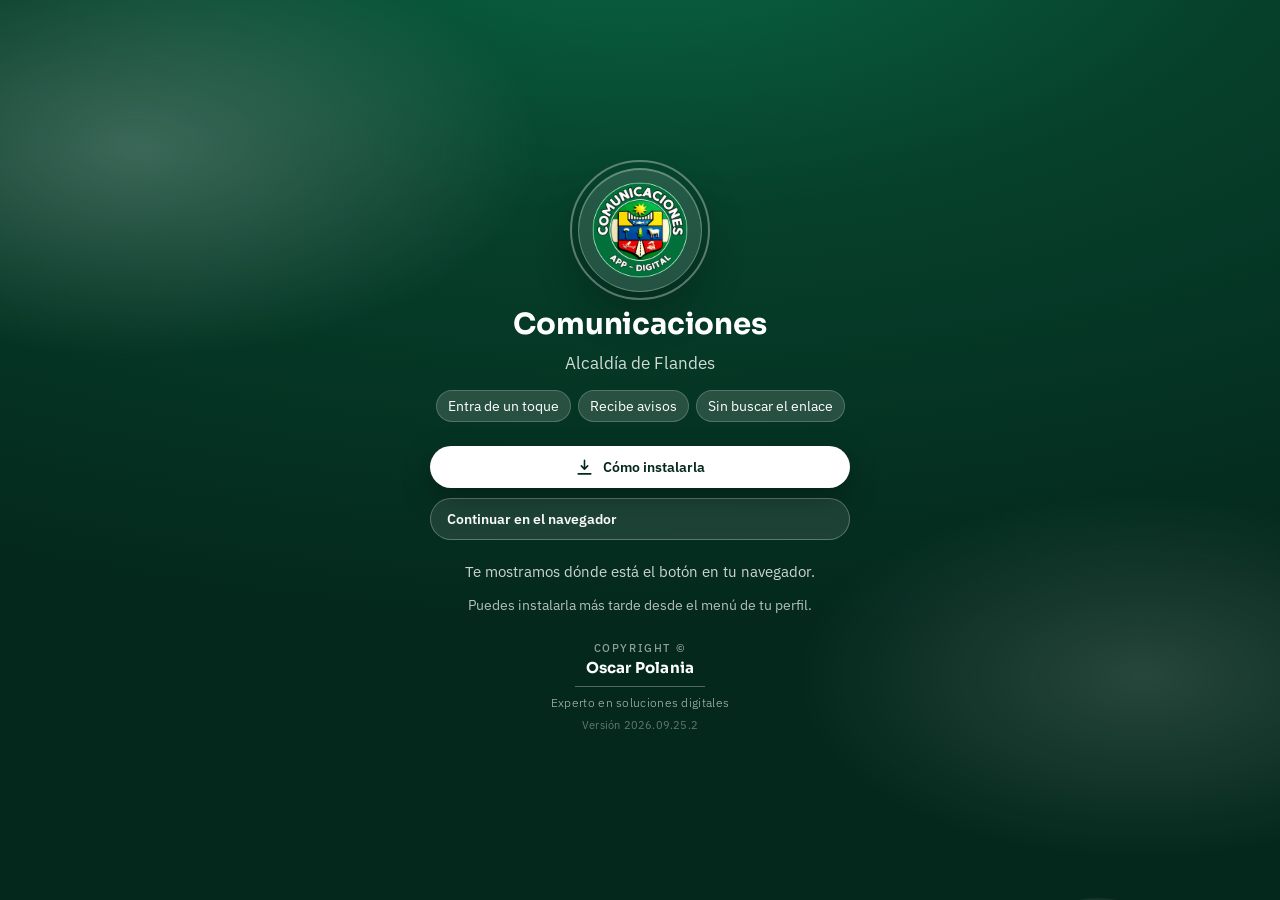
==== commit 7e44fa80: "Externo" ====
--- a/index.html
+++ b/index.html
@@ -79,6 +79,8 @@
 <script src="kit/fechas.js"></script>
 <script src="kit/carrusel.js"></script>
 <script src="kit/exportar.js"></script>
+<!-- 10.5: compartir nativo (ajuste previo F11: "compartir por otro medio" el enlace del solicitante) -->
+<script src="kit/compartir.js"></script>
 </head>
 
 <body class="kit-fondo">
@@ -92,6 +94,8 @@
   <script src="js/informes.js"></script>
   <script src="js/comunicados.js"></script>
   <script src="js/directorio.js"></script>
+  <!-- ajuste previo F11: solicitantes externos (web SOLICITUD-PRENSA-FLANDES) -->
+  <script src="js/solicitantes.js"></script>
   <script src="js/ayuda.js"></script>
   <script src="js/app.js"></script>
 </body>
--- a/kit/base.css
+++ b/kit/base.css
@@ -154,6 +154,12 @@
 }
 .kit-btn--malo { background: var(--k-malo); border-color: transparent; color: #fff; }
 .kit-btn--plano { background: transparent; border-color: transparent; box-shadow: none; }
+/* 10.6 · el botón plano de peligro (Retirar, Quitar, Eliminar sesión): antes
+   heredaba el texto blanco de --malo sobre el fondo transparente de --plano
+   y quedaba INVISIBLE. Texto rojo con borde suave. */
+.kit-btn--plano.kit-btn--malo { background: transparent; color: var(--k-malo); border-color: rgba(220, 38, 38, .35); }
+.kit-btn--plano.kit-btn--malo:hover { background: var(--k-malo-fondo); }
+:root[data-tema="oscuro"] .kit-btn--plano.kit-btn--malo { color: #f87171; border-color: rgba(248, 113, 113, .4); }
 
 .kit-tarjeta {
   background: var(--k-papel);
--- a/kit/soporte.css
+++ b/kit/soporte.css
@@ -81,6 +81,74 @@
 
 .kit-sop__wa { justify-content: center; }
 
+/* ══════════════ 10.4 · mis solicitudes (enlace dentro del modal) ══════════════ */
+.kit-sop__mias {
+  display: flex; align-items: center; gap: 10px; width: 100%;
+  border: 1px solid var(--k-linea); background: var(--k-papel-2); color: var(--k-marca);
+  border-radius: var(--k-r-md); padding: 11px 14px; cursor: pointer;
+  font: 600 13px/1.3 var(--k-fuente); text-align: left;
+  transition: background .16s ease, border-color .16s ease;
+}
+.kit-sop__mias span { flex: 1; }
+.kit-sop__mias:hover { border-color: var(--k-marca); background: rgba(var(--k-marca-rgb), .06); }
+
+/* ══════════════ 10.4 · estrellas ══════════════ */
+.kit-est-capa .kit-capa__hoja { width: min(460px, 100%); }
+.kit-est__cab { margin: 0; display: flex; flex-wrap: wrap; align-items: baseline; gap: 8px; font: 500 12px/1.3 var(--k-fuente); color: var(--k-apagado); }
+.kit-est__cab b { font: 700 14px/1 var(--k-fuente-titulo); color: var(--k-marca); letter-spacing: .3px; }
+.kit-est__re { font-style: normal; font-weight: 600; color: var(--k-malo); background: var(--k-malo-fondo); border-radius: var(--k-r-pill); padding: 3px 9px; }
+.kit-est__bloque { display: flex; flex-direction: column; gap: 5px; }
+.kit-est__bloque p { margin: 0; font: 400 14px/1.5 var(--k-fuente); color: var(--k-tinta); white-space: pre-wrap; word-break: break-word; }
+.kit-est__bloque--resp { background: var(--k-ok-fondo); border-radius: var(--k-r-md); padding: 12px 14px; }
+.kit-est__quien { font: 500 11px/1.3 var(--k-fuente); color: var(--k-tinta-2); }
+
+.kit-est { display: flex; justify-content: center; gap: 4px; padding: 4px 0 0; }
+.kit-est__b {
+  appearance: none; border: 0; background: none; cursor: pointer; padding: 4px;
+  color: var(--k-apagado); border-radius: var(--k-r-sm); line-height: 0;
+  transition: transform .14s ease, color .14s ease;
+}
+.kit-est__b:focus-visible { outline: 2px solid var(--k-marca); outline-offset: 2px; }
+.kit-est__b:hover { transform: scale(1.12); }
+.kit-est__b--on { color: #f5a70a; }
+.kit-est__b--on .kit-ico { fill: currentColor; }
+.kit-est__b--previo { color: #f7c14d; }
+.kit-est__et { margin: 0; text-align: center; font: 600 13px/1.3 var(--k-fuente); color: var(--k-apagado); }
+.kit-est__et--ok { color: var(--k-ok); }
+.kit-est__et--aviso { color: var(--k-aviso); }
+.kit-est__et--malo { color: var(--k-malo); }
+
+.kit-est__ver { display: inline-flex; gap: 1px; vertical-align: -2px; color: var(--k-apagado); }
+.kit-est__v--on { color: #f5a70a; }
+.kit-est__v--on .kit-ico { fill: currentColor; }
+
+/* ══════════════ 10.4 · mis solicitudes ══════════════ */
+.kit-mias { width: min(560px, 100%); }
+.kit-mias__lista { display: flex; flex-direction: column; gap: 12px; }
+.kit-mias__nota { margin: 0; font: 400 12px/1.4 var(--k-fuente); color: var(--k-apagado); }
+.kit-mias__vacio { display: flex; flex-direction: column; align-items: center; gap: 10px; text-align: center; padding: 22px 10px; color: var(--k-apagado); }
+.kit-mias__vacio p { margin: 0; font: 400 14px/1.5 var(--k-fuente); }
+.kit-mias__c {
+  border: 1px solid var(--k-linea); border-radius: var(--k-r-md); background: var(--k-papel);
+  padding: 13px 14px; display: flex; flex-direction: column; gap: 7px;
+}
+.kit-mias__cab { display: flex; align-items: center; justify-content: space-between; gap: 8px; }
+.kit-mias__cab b { font: 700 14px/1 var(--k-fuente-titulo); color: var(--k-tinta); }
+.kit-mias__est { font: 700 10.5px/1 var(--k-fuente); letter-spacing: .4px; padding: 5px 9px; border-radius: var(--k-r-pill); background: var(--k-papel-2); color: var(--k-tinta-2); }
+.kit-mias__est--aviso { background: var(--k-aviso-fondo); color: var(--k-aviso); }
+.kit-mias__est--info { background: rgba(var(--k-marca-rgb), .12); color: var(--k-marca); }
+.kit-mias__est--ok { background: var(--k-ok-fondo); color: var(--k-ok); }
+.kit-mias__est--malo { background: var(--k-malo-fondo); color: var(--k-malo); }
+.kit-mias__meta { font: 500 11.5px/1.3 var(--k-fuente); color: var(--k-apagado); }
+.kit-mias__sol { margin: 0; font: 400 13.5px/1.5 var(--k-fuente); color: var(--k-tinta); white-space: pre-wrap; word-break: break-word;
+  display: -webkit-box; -webkit-line-clamp: 4; -webkit-box-orient: vertical; overflow: hidden; }
+.kit-mias__resp { background: var(--k-papel-2); border-radius: var(--k-r-sm); padding: 10px 12px; display: flex; flex-direction: column; gap: 4px; }
+.kit-mias__resp p { margin: 0; font: 400 13px/1.5 var(--k-fuente); color: var(--k-tinta); white-space: pre-wrap; word-break: break-word; }
+.kit-mias__resp small { font: 500 11px/1.3 var(--k-fuente); color: var(--k-apagado); }
+.kit-mias__pie { margin: 0; font: 500 12px/1.4 var(--k-fuente); color: var(--k-tinta-2); }
+.kit-mias__cal { align-self: flex-start; }
+
 @media (prefers-reduced-motion: reduce) {
-  .kit-sop__error, .kit-sop__campo textarea { transition: none; }
+  .kit-sop__error, .kit-sop__campo textarea, .kit-est__b, .kit-sop__mias { transition: none; }
+  .kit-est__b:hover { transform: none; }
 }
--- a/styles.css
+++ b/styles.css
@@ -2869,7 +2869,6 @@
 .cm-prox__f--tarde b, .cm-prox__f--tarde small { color: var(--k-malo); }
 
 /* mis informes y directorio */
-.cm-hoja { margin: 0 0 10px auto; display: inline-flex; }
 .cm .rp-fila { cursor: pointer; }
 .cm-corregir { border: 0; background: none; font: inherit; cursor: pointer; }
 
@@ -2877,3 +2876,41 @@
   .cm-persona { transition: none; }
 }
 .cm-ficha__entrega.cm-sol__entrega--tarde { color: var(--k-malo); }
+
+/* ============================================================
+   AJUSTE PREVIO A LA FASE 11 · SOLICITANTES EXTERNOS (25/09/2026)
+   ============================================================ */
+.cm-externa {
+  display: inline-flex; align-items: center; gap: 3px; margin-left: 4px; padding: 1px 7px;
+  border-radius: var(--k-r-pill); font-size: .68rem; font-weight: 700; letter-spacing: .02em;
+  background: rgba(var(--k-marca-rgb), .12); color: var(--k-marca); vertical-align: 1px;
+}
+:root[data-tema="oscuro"] .cm-externa { background: rgba(var(--k-marca-rgb), .28); color: var(--k-marca-clara); }
+.cm-externa svg { width: 11px; height: 11px; }
+
+.sx-lista { align-items: start; }
+.sx-t { display: flex; flex-direction: column; gap: 10px; border-left: 4px solid var(--k-ok); }
+.sx-t--off { border-left-color: var(--k-apagado); opacity: .82; }
+.sx-t__cab { display: flex; align-items: center; gap: 10px; }
+.sx-t__quien { flex: 1; min-width: 0; }
+.sx-t__n { margin: 0; font-family: var(--k-fuente-titulo); font-size: .98rem; line-height: 1.25; overflow-wrap: anywhere; }
+.sx-t__dep { margin: 2px 0 0; font-size: .8rem; color: var(--k-tinta-2); overflow-wrap: anywhere; }
+.sx-t__estado { flex: none; font-size: .7rem; font-weight: 700; padding: 3px 9px; }
+.sx-t__estado--ok { background: var(--k-ok-fondo); color: var(--k-ok); border-color: transparent; }
+.sx-t__estado--off { background: var(--k-papel-2); color: var(--k-tinta-2); }
+.sx-t__datos { display: grid; grid-template-columns: repeat(3, minmax(0, 1fr)); gap: 8px; margin: 0; }
+.sx-t__datos div { background: var(--k-papel-2); border-radius: var(--k-r-sm); padding: 7px 9px; min-width: 0; }
+.sx-t__datos dt { display: flex; align-items: center; gap: 4px; font-size: .68rem; color: var(--k-tinta-2); text-transform: uppercase; letter-spacing: .03em; }
+.sx-t__datos dt svg { width: 13px; height: 13px; }
+.sx-t__datos dd { margin: 3px 0 0; font-weight: 600; font-size: .84rem; overflow-wrap: anywhere; }
+.sx-t__datos dd small { font-weight: 400; color: var(--k-tinta-2); }
+.sx-t__pie { margin: 0; font-size: .72rem; color: var(--k-tinta-2); }
+.sx-t__acc { display: flex; flex-wrap: wrap; gap: 6px; }
+.sx-t__acc .kit-btn { padding: 8px 12px; font-size: .82rem; }
+.sx-wa { flex: 1 1 100%; justify-content: center; }
+.sx-envio p { margin: 0 0 10px; }
+.sx-envio__msg {
+  margin: 0; white-space: pre-wrap; word-break: break-word; font-family: var(--k-fuente); font-size: .82rem;
+  background: var(--k-papel-2); border-radius: var(--k-r-md); padding: 12px; max-height: 42vh; overflow: auto;
+}
+@media (max-width: 420px) { .sx-t__datos { grid-template-columns: 1fr 1fr; } }
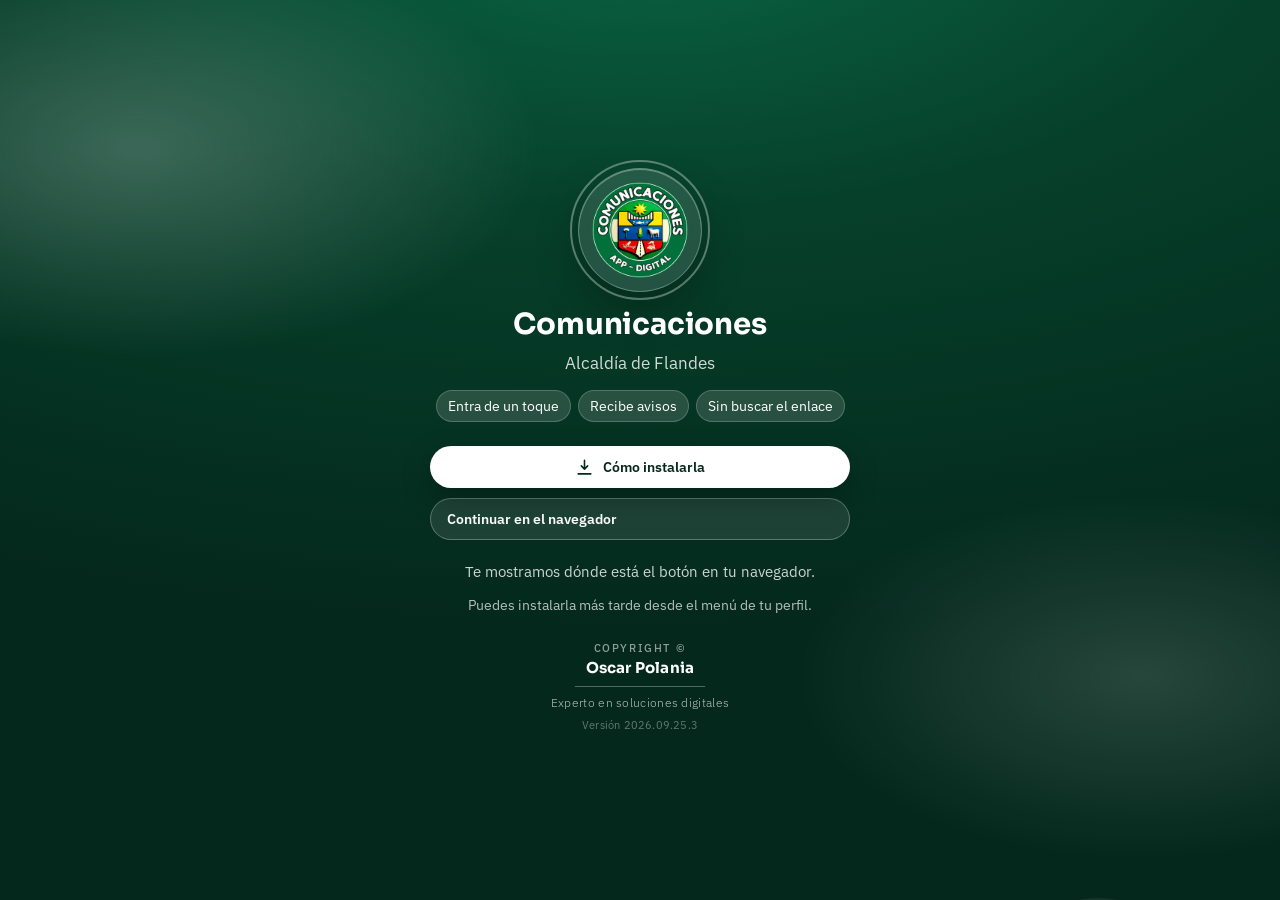
==== commit 985fbfc5: "Guia" ====
--- a/index.html
+++ b/index.html
@@ -62,6 +62,7 @@
 <script src="kit/instalar.js"></script>
 <script src="kit/antidoble.js"></script>
 <script src="kit/creditos.js"></script>
+<script src="kit/guia.js"></script>
 <script src="kit/avisos.js"></script>
 <script src="kit/bienvenida.js"></script>
 <script src="kit/cielo.js"></script>
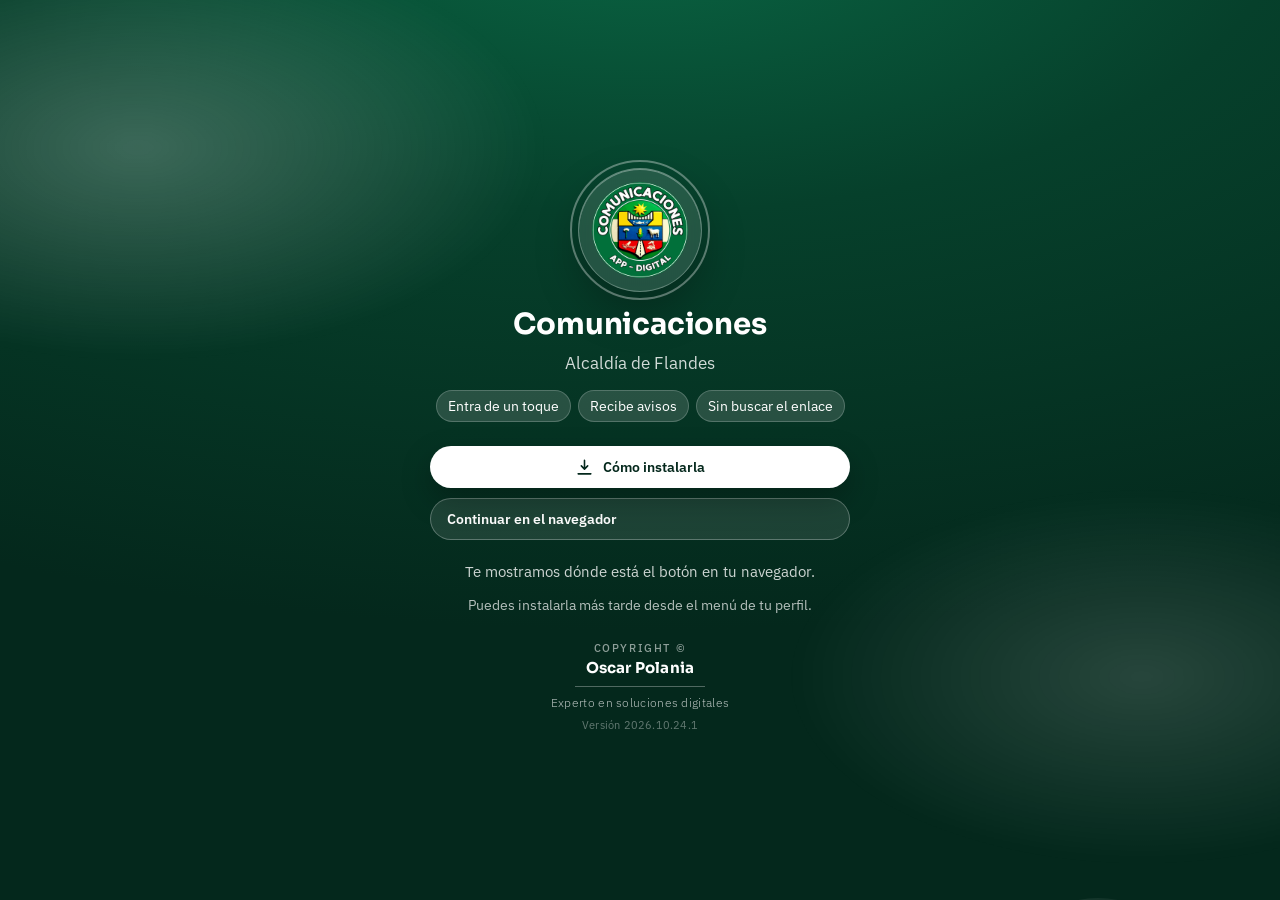
==== commit d210c8d2: "24/10 · Asistente de ayuda en COMUNICACIONES (entrega 7): base CM-*/CME-* (53 temas), adaptador con " ====
--- a/index.html
+++ b/index.html
@@ -34,6 +34,8 @@
 <link rel="stylesheet" href="kit/cielo.css">
 <link rel="stylesheet" href="kit/visor.css">
 <link rel="stylesheet" href="kit/insights.css">
+<!-- 24/10: el asistente de ayuda (texto y voz) -->
+<link rel="stylesheet" href="kit/asistente.css">
 <link rel="stylesheet" href="kit/personas.css">
 <!-- 5.1.1: soporte (con hasta 3 capturas) -->
 <link rel="stylesheet" href="kit/adjuntos.css">
@@ -69,6 +71,9 @@
 <script src="kit/visor.js"></script>
 <script src="kit/listas.js"></script>
 <script src="kit/insights.js"></script>
+<!-- 24/10: Gemini (solo elige el tema) y el asistente de ayuda -->
+<script src="kit/gemini.js"></script>
+<script src="kit/asistente.js"></script>
 <script src="kit/pastillas.js"></script>
 <!-- personas.js antes que perfil.js: perfil pinta con avatar() -->
 <script src="kit/personas.js"></script>
@@ -98,6 +103,9 @@
   <!-- ajuste previo F11: solicitantes externos (web SOLICITUD-PRENSA-FLANDES) -->
   <script src="js/solicitantes.js"></script>
   <script src="js/ayuda.js"></script>
+  <!-- 24/10: la base del asistente (respaldo embebido) y su adaptador -->
+  <script src="js/asistente-base.js"></script>
+  <script src="js/asistente-app.js"></script>
   <script src="js/app.js"></script>
 </body>
 </html>
--- a/kit/base.css
+++ b/kit/base.css
@@ -30,6 +30,12 @@
    desplaza en horizontal. No sustituye a arreglar la causa. */
 html { overflow-x: hidden; }
 body { max-width: 100%; overflow-x: hidden; }
+/* 25/09 · 'hidden' en html y body convierte al body en una caja con scroll
+   propio y las barras fijas (position: sticky) de revisión y requerimientos
+   se iban con el contenido. 'clip' recorta igual sin crear esa caja. */
+@supports (overflow-x: clip) {
+  html, body { overflow-x: clip; }
+}
 /* 5.1 · LA LETRA DE LA APP. Nadie le ponía fuente al body: todo lo que no
    declaraba la suya (los datos de las fichas, los textos de los accesos)
    salía en la letra por defecto del navegador, que en iPhone y en el
--- a/kit/banner.css
+++ b/kit/banner.css
@@ -156,10 +156,15 @@
 }
 .kit-banner__mi:hover { background: var(--k-papel-2); }
 .kit-banner__mi--peligro { color: var(--k-malo); }
+/* 25/09 · el cambio de tema dentro del menú solo aparece en el celular */
+.kit-banner__mi--tema { display: none; align-items: center; gap: 8px; }
 
 @media (max-width: 420px) {
   .kit-banner__titulo { font-size: 15px; }
   .kit-banner__tema { display: none; }   /* el tema queda en el menú de perfil */
+  .kit-banner__mi--tema { display: flex; }
+  /* sin menú de perfil (antes de entrar) el botón luna/sol se queda a la vista */
+  .kit-banner__dcha:has(.kit-banner__perfil[hidden]) .kit-banner__tema { display: inline-flex; }
 }
 
 @media (prefers-reduced-motion: reduce) {
--- a/kit/sesion.css
+++ b/kit/sesion.css
@@ -96,6 +96,18 @@
   -webkit-tap-highlight-color: transparent;
 }
 .kit-sesion__ojo:hover { background: var(--k-papel); }
+/* 27/09 · el ojo va en todos los campos de clave (también en el modal de
+   cambiar): color de la tinta suave, centrado, y un anillo al enfocarlo
+   con el teclado. */
+.kit-sesion__ojo {
+  display: inline-flex;
+  align-items: center;
+  justify-content: center;
+  color: var(--k-tinta-2, var(--k-tinta));
+}
+.kit-sesion__ojo[aria-pressed="true"] { color: var(--k-marca); }
+.kit-sesion__ojo:focus-visible { outline: 2px solid var(--k-marca); outline-offset: 1px; }
+.kit-sesion__clave input { width: 100%; box-sizing: border-box; }
 
 .kit-sesion__error {
   margin: 0;
--- a/kit/conexion.css
+++ b/kit/conexion.css
@@ -19,6 +19,9 @@
   transition: transform .24s cubic-bezier(.2, .9, .3, 1);
 }
 .kit-conex--on { transform: none; }
+/* 21/10 · red lenta: ámbar, sin botón (se sigue intentando solo) */
+.kit-conex--lenta { background: #b45309; }
+.kit-conex__b[hidden] { display: none; }
 
 .kit-conex__punto {
   width: 9px; height: 9px;
--- a/kit/visor.css
+++ b/kit/visor.css
@@ -196,7 +196,7 @@
 }
 .kit-visor__hoja {
   display: block;
-  max-width: 100%;
+  width: 100%;
   height: auto;
   margin: 0 auto 12px;
   background: #fff;
@@ -226,3 +226,124 @@
   .kit-visor__punto { flex: 0 0 auto; }
   .kit-visor__nav { padding-inline: 12px; }
 }
+
+/* ============================================================
+   29/09 · TAMAÑO AL GUSTO Y ZOOM
+   ============================================================ */
+
+/* posición y tamaño libres (tras mover o cambiar el tamaño) */
+.kit-visor__caja--libre {
+  position: fixed;
+  max-width: none;
+  max-height: none;
+  margin: 0;
+}
+.kit-visor__caja--cambiando { user-select: none; }
+.kit-visor__caja--cambiando .kit-visor__lienzo { pointer-events: none; }  /* el iframe no se come el arrastre */
+
+/* cuerpo: el lienzo y, encima, la pastilla del zoom */
+.kit-visor__cuerpo {
+  flex: 1 1 auto;
+  min-height: 0;
+  position: relative;
+  display: flex;
+}
+.kit-visor__cuerpo > .kit-visor__lienzo { flex: 1 1 auto; min-width: 0; }
+
+/* asas para cambiar el tamaño: invisibles, con el cursor que toca */
+.kit-visor__asa { position: absolute; z-index: 3; touch-action: none; }
+.kit-visor__asa--e  { top: 56px; right: 0; bottom: 18px; width: 8px; cursor: ew-resize; }
+.kit-visor__asa--w  { top: 56px; left: 0;  bottom: 18px; width: 8px; cursor: ew-resize; }
+.kit-visor__asa--s  { left: 18px; right: 18px; bottom: 0; height: 8px; cursor: ns-resize; }
+.kit-visor__asa--se,
+.kit-visor__asa--sw { bottom: 0; width: 20px; height: 20px; }
+.kit-visor__asa--se { right: 0; cursor: nwse-resize; }
+.kit-visor__asa--sw { left: 0;  cursor: nesw-resize; }
+/* la esquina derecha se marca con dos rayitas para que se sepa que se puede agarrar */
+.kit-visor__asa--se::after {
+  content: '';
+  position: absolute;
+  right: 4px; bottom: 4px;
+  width: 10px; height: 10px;
+  background:
+    linear-gradient(135deg, transparent 45%, var(--k-apagado) 45%, var(--k-apagado) 55%, transparent 55%),
+    linear-gradient(135deg, transparent 72%, var(--k-apagado) 72%, var(--k-apagado) 82%, transparent 82%);
+  opacity: .7;
+  border-radius: 0 0 4px 0;
+}
+.kit-visor__asa--se:hover::after { opacity: 1; }
+/* minimizada también cambia de tamaño (29/09): se ven las asas; la esquina
+   manda la posición solo hasta que se mueve o se ajusta */
+.kit-visor--chico .kit-visor__caja--libre { position: fixed; right: auto; bottom: auto; }
+
+/* escena del zoom: se mueve por dentro, el pliego se centra sin cortarse */
+.kit-visor__hojas {
+  display: flex;
+  flex-direction: column;
+  align-items: flex-start;
+  touch-action: pan-x pan-y;
+}
+.kit-visor__pliego { flex: none; margin: 0 auto; max-width: none; }
+.kit-visor__hojas--img { background: var(--k-papel-2); }
+.kit-visor__hojas--img .kit-visor__pliego { margin: auto; }
+.kit-visor__hojas--img .kit-visor__img { width: 100%; height: auto; max-width: none; max-height: none; user-select: none; -webkit-user-drag: none; }
+.kit-visor__hojas--zoom { cursor: grab; }
+.kit-visor__hojas--agarrada { cursor: grabbing; }
+
+/* pastilla del zoom, abajo a la derecha del documento */
+.kit-visor__zoom {
+  position: absolute;
+  right: 14px;
+  bottom: 14px;
+  z-index: 2;
+  display: inline-flex;
+  align-items: center;
+  gap: 2px;
+  padding: 3px;
+  border-radius: var(--k-r-pill);
+  background: var(--k-papel);
+  color: var(--k-tinta);
+  box-shadow: var(--k-sombra-1);
+  border: 1px solid var(--k-linea);
+}
+.kit-visor__zb,
+.kit-visor__zp {
+  appearance: none;
+  border: 0;
+  background: transparent;
+  color: inherit;
+  height: 32px;
+  border-radius: var(--k-r-pill);
+  cursor: pointer;
+  display: inline-flex;
+  align-items: center;
+  justify-content: center;
+  -webkit-tap-highlight-color: transparent;
+}
+.kit-visor__zb { width: 32px; }
+.kit-visor__zp { min-width: 52px; padding: 0 6px; font: 700 12px/1 var(--k-fuente); font-variant-numeric: tabular-nums; }
+.kit-visor__zb:hover,
+.kit-visor__zp:hover { background: rgba(var(--k-marca-rgb), .12); color: var(--k-marca); }
+.kit-visor__zb:disabled { opacity: .35; cursor: default; background: transparent; color: inherit; }
+.kit-visor__zb:active:not(:disabled) { transform: scale(.9); }
+/* el zoom va en cualquier tamaño, también minimizada (29/09): ahí la pastilla
+   se pega más a la esquina para no tapar el documento */
+.kit-visor--chico .kit-visor__zoom { right: 8px; bottom: 8px; }
+
+@media (max-width: 560px) {
+  .kit-visor__asa { display: none; }
+  .kit-visor__zoom { right: 10px; bottom: 10px; }
+  .kit-visor__caja--libre { width: 100% !important; height: 100% !important; left: 0 !important; top: 0 !important; }
+}
+
+/* 05/10 · Word y Excel pintados en el teléfono */
+.kit-visor__ofi { width: 100%; align-self: stretch; flex: 1 1 auto; box-sizing: border-box; height: 100%; overflow: auto; background: #fff; color: #1a1a1a; -webkit-overflow-scrolling: touch; }
+.kit-visor__ofi--word .docx-wrapper { background: #e9ecea; padding: 12px; }
+.kit-visor__ofi--word .docx-wrapper > section.docx { box-shadow: 0 2px 10px rgba(0,0,0,.15); margin-bottom: 12px; max-width: 100%; }
+.kit-visor__hojas-tab { position: sticky; top: 0; z-index: 1; display: flex; gap: 4px; padding: 6px; background: #f1f4f2; border-bottom: 1px solid #d9dfdc; overflow-x: auto; }
+.kit-visor__hojas-tab button { font: 600 12px/1 inherit; padding: 6px 10px; border-radius: 6px; border: 1px solid #cdd5d1; background: #fff; color: #234; white-space: nowrap; cursor: pointer; }
+.kit-visor__hojas-tab button.on { background: var(--k-marca, #06402B); border-color: var(--k-marca, #06402B); color: #fff; }
+.kit-visor__hoja-xls { padding: 8px; }
+.kit-visor__hoja-xls table { border-collapse: collapse; font: 12px/1.35 'IBM Plex Sans', system-ui, sans-serif; }
+.kit-visor__hoja-xls td, .kit-visor__hoja-xls th { border: 1px solid #d5dbd8; padding: 4px 8px; white-space: nowrap; vertical-align: top; }
+.kit-visor__hoja-xls tr:first-child td { background: #f3f6f4; font-weight: 600; }
--- a/kit/asistente.css
+++ b/kit/asistente.css
@@ -0,0 +1,194 @@
+/* ============================================================
+   KIT-FLANDES · PIEZA 32 · ASISTENTE DE AYUDA — estilos
+   Pareja de kit/asistente.js. Usa las fichas de color del kit
+   (--k-*), así funciona igual en modo día y en modo oscuro.
+   ============================================================ */
+
+/* ---------- el modal: conversación arriba, pregunta abajo ---------- */
+.kit-as__hoja {
+  width: min(540px, 100%);
+  display: flex;
+  flex-direction: column;
+  max-height: min(86vh, 760px);
+  max-height: min(86dvh, 760px);
+}
+.kit-as__h { gap: 10px; }
+.kit-as__robot {
+  flex: 0 0 auto;
+  width: 34px; height: 34px;
+  border-radius: 50%;
+  background: var(--k-marca);
+  color: #fff;
+  display: inline-flex; align-items: center; justify-content: center;
+}
+.kit-as__t { flex: 1 1 auto; min-width: 0; display: flex; flex-direction: column; gap: 2px; }
+.kit-as__t b { font: 700 15px/1.2 var(--k-fuente-titulo); }
+.kit-as__t small {
+  font: 500 11.5px/1.2 var(--k-fuente); color: var(--k-apagado);
+  overflow: hidden; text-overflow: ellipsis; white-space: nowrap;
+}
+.kit-as__mudo {
+  appearance: none; flex: 0 0 auto;
+  width: 36px; height: 36px; border-radius: 50%;
+  border: 1px solid var(--k-linea); background: var(--k-papel-2, var(--k-papel));
+  color: var(--k-tinta); cursor: pointer;
+  display: inline-flex; align-items: center; justify-content: center;
+}
+.kit-as__mudo--on { color: var(--k-apagado); border-style: dashed; }
+
+/* ---------- la conversación ---------- */
+.kit-as__chat {
+  flex: 1 1 auto;
+  min-height: 180px;
+  overflow-y: auto;
+  overscroll-behavior: contain;
+  display: flex;
+  flex-direction: column;
+  gap: 12px;
+  padding-bottom: 12px;
+}
+.kit-as__m { max-width: 92%; display: flex; flex-direction: column; gap: 8px; }
+.kit-as__m p { margin: 0; font: 400 14px/1.58 var(--k-fuente); color: var(--k-tinta); overflow-wrap: anywhere; }
+.kit-as__m p b { font-weight: 700; }
+.kit-as__m--as {
+  align-self: flex-start;
+  background: var(--k-papel-2, rgba(var(--k-marca-rgb), .04));
+  border: 1px solid var(--k-linea);
+  border-radius: 4px var(--k-r-md) var(--k-r-md) var(--k-r-md);
+  padding: 11px 13px 8px;
+}
+.kit-as__m--yo {
+  align-self: flex-end;
+  background: var(--k-marca);
+  border-radius: var(--k-r-md) 4px var(--k-r-md) var(--k-r-md);
+  padding: 9px 13px;
+}
+.kit-as__m--yo p { color: #fff; }
+.kit-as__m--guia { background: rgba(var(--k-marca-rgb), .07); border-color: rgba(var(--k-marca-rgb), .2); }
+.kit-as__m--urgente { background: var(--k-aviso-fondo); border-color: var(--k-aviso); }
+.kit-as__marca {
+  display: inline-flex; align-items: center; gap: 6px;
+  font: 700 11px/1 var(--k-fuente); letter-spacing: .02em; text-transform: uppercase;
+  color: var(--k-marca);
+}
+:root[data-tema="oscuro"] .kit-as__marca { color: var(--k-marca-clara); }
+.kit-as__m--urgente .kit-as__marca { color: var(--k-aviso); }
+
+.kit-as__m--nuevo { animation: kit-as-entra .22s ease-out both; }
+@keyframes kit-as-entra { from { opacity: 0; transform: translateY(6px); } to { opacity: 1; transform: none; } }
+
+.kit-as__medidas { display: flex; flex-wrap: wrap; gap: 8px; }
+.kit-as__medidas span {
+  display: flex; flex-direction: column; gap: 2px;
+  background: var(--k-papel); border: 1px solid var(--k-linea); border-radius: var(--k-r-sm);
+  padding: 7px 10px; font: 500 11px/1.3 var(--k-fuente); color: var(--k-apagado);
+}
+.kit-as__medidas b { font: 800 15px/1.1 var(--k-fuente-titulo); color: var(--k-marca); }
+:root[data-tema="oscuro"] .kit-as__medidas b { color: var(--k-marca-clara); }
+
+/* ---------- lo que el asistente propone hacer ---------- */
+.kit-as__acc { display: flex; flex-wrap: wrap; gap: 8px; }
+.kit-as__acc .kit-btn { display: inline-flex; align-items: center; gap: 6px; min-height: 38px; padding: 8px 13px; font-size: 13px; }
+.kit-as__op {
+  background: var(--k-papel); border: 1px solid rgba(var(--k-marca-rgb), .35); color: var(--k-marca);
+}
+:root[data-tema="oscuro"] .kit-as__op { color: var(--k-marca-clara); }
+.kit-as__sop { background: transparent; border: 1px dashed var(--k-linea); color: var(--k-tinta); }
+
+/* ---------- escuchar y "¿Te sirvió?" ---------- */
+.kit-as__her { display: flex; align-items: center; justify-content: space-between; gap: 8px; }
+.kit-as__hab, .kit-as__voto button {
+  appearance: none; border: 0; background: transparent; cursor: pointer;
+  width: 30px; height: 30px; border-radius: 50%;
+  display: inline-flex; align-items: center; justify-content: center;
+  color: var(--k-apagado);
+}
+.kit-as__hab:hover, .kit-as__voto button:hover { background: rgba(var(--k-marca-rgb), .08); color: var(--k-tinta); }
+.kit-as__hab--on { color: var(--k-malo); }
+.kit-as__voto { display: inline-flex; align-items: center; gap: 2px; font: 500 11.5px/1 var(--k-fuente); color: var(--k-apagado); }
+.kit-as__voto > span { margin-right: 4px; }
+.kit-as__voto .kit-as__voto--on { color: var(--k-marca); background: rgba(var(--k-marca-rgb), .12); }
+:root[data-tema="oscuro"] .kit-as__voto .kit-as__voto--on { color: var(--k-marca-clara); }
+
+/* ---------- abajo: frecuentes y la caja para preguntar ---------- */
+.kit-as__pie {
+  flex: 0 0 auto;
+  border-top: 1px solid var(--k-linea);
+  padding: 10px 16px calc(12px + env(safe-area-inset-bottom, 0));
+  display: flex; flex-direction: column; gap: 9px;
+  background: var(--k-papel);
+}
+.kit-as__pide { margin: 0; font: 600 12.5px/1.3 var(--k-fuente); color: var(--k-tinta-2, var(--k-tinta)); }
+.kit-as__frec { display: flex; gap: 7px; overflow-x: auto; scrollbar-width: none; padding-bottom: 2px; }
+.kit-as__frec::-webkit-scrollbar { display: none; }
+.kit-as__chip { flex: 0 0 auto; white-space: nowrap; font-size: 12.5px; }
+.kit-as__form { display: flex; align-items: center; gap: 8px; }
+.kit-as__in {
+  flex: 1 1 auto; min-width: 0;
+  height: 44px; border-radius: var(--k-r-pill);
+  border: 1px solid var(--k-linea); background: var(--k-fondo);
+  color: var(--k-tinta); padding: 0 16px;
+  font: 400 16px/1 var(--k-fuente);   /* 16px: iPhone no hace zoom al escribir */
+}
+.kit-as__in:focus { outline: 2px solid rgba(var(--k-marca-rgb), .35); border-color: var(--k-marca); }
+.kit-as__mic, .kit-as__env {
+  appearance: none; flex: 0 0 auto;
+  width: 44px; height: 44px; border-radius: 50%; border: 0; cursor: pointer;
+  display: inline-flex; align-items: center; justify-content: center;
+}
+.kit-as__mic { background: rgba(var(--k-marca-rgb), .1); color: var(--k-marca); }
+:root[data-tema="oscuro"] .kit-as__mic { color: var(--k-marca-clara); }
+.kit-as__mic[hidden] { display: none; }
+.kit-as__mic--on { background: var(--k-malo); color: #fff; animation: kit-as-oye 1.1s ease-in-out infinite; }
+@keyframes kit-as-oye { 0%, 100% { box-shadow: 0 0 0 0 rgba(220, 38, 38, .45); } 50% { box-shadow: 0 0 0 9px rgba(220, 38, 38, 0); } }
+.kit-as__env { background: var(--k-marca); color: #fff; }
+
+/* ---------- "¡Te ayudo ahora!": sale del botón y vuelve a entrar ---------- */
+.kit-as-llama {
+  position: fixed;
+  z-index: 9351;
+  pointer-events: none;
+  background: var(--k-marca);
+  color: #fff;
+  font: 700 14px/1 var(--k-fuente-titulo);
+  padding: 12px 16px;
+  border-radius: var(--k-r-pill);
+  box-shadow: var(--k-sombra-marca);
+  white-space: nowrap;
+  opacity: 0;
+  transform: translateX(-18px) scale(.6);
+  transform-origin: left center;
+  transition: opacity .32s ease, transform .42s cubic-bezier(.2, 1.4, .4, 1);
+}
+.kit-as-llama--izq { transform: translateX(18px) scale(.6); transform-origin: right center; }
+.kit-as-llama--on { opacity: 1; transform: none; }
+.kit-as-llama--entra { opacity: 0; transform: translateX(-18px) scale(.4); transition: opacity .5s ease, transform .55s ease-in; }
+.kit-as-llama--izq.kit-as-llama--entra { transform: translateX(18px) scale(.4); }
+.kit-ins__fab--llama { animation: kit-as-pulso 1.1s ease-in-out 3; }
+@keyframes kit-as-pulso {
+  0%, 100% { transform: scale(1); box-shadow: var(--k-sombra-marca); }
+  50% { transform: scale(1.12); box-shadow: 0 0 0 10px rgba(var(--k-marca-rgb), .18), var(--k-sombra-marca); }
+}
+
+@media (prefers-reduced-motion: reduce) {
+  .kit-as__m--nuevo, .kit-ins__fab--llama, .kit-as__mic--on { animation: none; }
+  .kit-as-llama { transition: opacity .2s linear; transform: none; }
+}
+
+/* en el teléfono el asistente ocupa el alto disponible */
+@media (max-width: 560px) {
+  .kit-as__hoja { max-height: 92vh; max-height: 92dvh; }
+}
+
+/* lo que el asistente señala en la pantalla (sin tocarlo por la persona) */
+.kit-as-resalta { animation: kit-as-resalta 1.1s ease-in-out 3; border-radius: var(--k-r-sm); }
+@keyframes kit-as-resalta {
+  0%, 100% { box-shadow: 0 0 0 0 rgba(var(--k-marca-rgb), 0); }
+  50% { box-shadow: 0 0 0 5px rgba(var(--k-marca-rgb), .35); }
+}
+
+/* entrega 2 · aviso legal de reCAPTCHA (App Check de Gemini): la insignia
+   flotante de Google se oculta y el aviso va dentro del asistente. */
+.kit-as__legal { margin: 6px 0 0; font-size: 10.5px; line-height: 1.3; text-align: center; color: var(--k-apagado); }
+.kit-as__legal a { color: inherit; text-decoration: underline; }
+.grecaptcha-badge { visibility: hidden !important; }
--- a/kit/personas.css
+++ b/kit/personas.css
@@ -77,6 +77,19 @@
 .kit-perfil__acciones { display: flex; flex-wrap: wrap; gap: 10px; justify-content: center; width: 100%; }
 .kit-perfil__acciones .kit-btn { flex: 1 1 140px; justify-content: center; }
 .kit-perfil__archivo { position: absolute; width: 1px; height: 1px; opacity: 0; pointer-events: none; }
+/* 28/09 · lupa sobre la foto (verla en grande) y espera al traerla para ajustar */
+.kit-perfil__lupa {
+  position: absolute; right: 2px; bottom: 2px;
+  width: 36px; height: 36px; border-radius: 50%;
+  display: inline-flex; align-items: center; justify-content: center;
+  border: 0; cursor: pointer; padding: 0;
+  background: var(--k-marca); color: #fff;
+  box-shadow: 0 0 0 3px var(--k-papel), 0 4px 12px rgba(0, 0, 0, .2);
+  -webkit-tap-highlight-color: transparent;
+}
+.kit-perfil__lupa:focus-visible { outline: 2px solid var(--k-marca); outline-offset: 3px; }
+.kit-perfil__cargando { display: flex; flex-direction: column; align-items: center; gap: 12px; padding: 12px 0; }
+.kit-perfil__esq { display: block; width: 240px; height: 240px; border-radius: 50%; }
 
 /* el recorte */
 .kit-recorte { display: flex; flex-direction: column; align-items: center; gap: 14px; width: 100%; }
--- a/styles.css
+++ b/styles.css
@@ -2813,6 +2813,85 @@
 
 /* el detalle */
 .cm-det { display: flex; flex-direction: column; gap: 12px; }
+
+/* 26/09 · Lista ⇄ Calendario en SOLICITUDES */
+.cm-modo { display: inline-flex; padding: 3px; gap: 2px; border-radius: var(--k-r-pill); background: var(--k-papel-2); border: 1px solid var(--k-linea); margin-right: auto; }
+.cm-modo button {
+  display: inline-flex; align-items: center; gap: 6px; min-height: 38px; padding: 0 14px; border: 0; border-radius: var(--k-r-pill);
+  background: transparent; color: var(--k-tinta-2); font: 600 .82rem/1 var(--k-fuente); cursor: pointer; -webkit-tap-highlight-color: transparent;
+}
+.cm-modo button[aria-pressed="true"] { background: var(--k-marca); color: #fff; box-shadow: 0 1px 4px rgba(var(--k-marca-rgb), .3); }
+:root[data-tema="oscuro"] .cm-modo button[aria-pressed="true"] { background: var(--k-marca-clara); }
+.cm-modo button:focus-visible { outline: 2px solid var(--k-marca); outline-offset: 2px; }
+.cm-cal-zona[hidden], .cm-lista[hidden] { display: none; }
+
+.cm-cal { padding: 12px; }
+.cm-cal__cab { display: grid; grid-template-columns: 40px minmax(0, 1fr) 40px; align-items: center; gap: 6px 8px; margin-bottom: 10px; }
+.cm-cal__ir { width: 40px; height: 40px; padding: 0; justify-content: center; border-radius: 50%; flex: 0 0 auto; }
+.cm-cal__mes { flex: 1 1 auto; min-width: 0; text-align: center; display: flex; flex-direction: column; gap: 2px; }
+.cm-cal__mes h3 { margin: 0; font: 700 1.05rem/1.2 var(--k-fuente-titulo); color: var(--k-tinta); }
+.cm-cal__mes small { font: 500 .72rem/1.2 var(--k-fuente); color: var(--k-apagado); }
+.cm-cal__hoy { grid-column: 1 / -1; justify-self: center; min-height: 32px; padding: 0 16px; }
+.cm-cal__rej { display: grid; grid-template-columns: repeat(7, minmax(0, 1fr)); gap: 4px; }
+.cm-cal__dsem { text-align: center; padding: 2px 0 4px; font: 700 .66rem/1 var(--k-fuente); color: var(--k-apagado); text-transform: uppercase; letter-spacing: .3px; }
+.cm-cal__d {
+  min-height: 74px; padding: 4px 3px; border-radius: var(--k-r-sm); background: var(--k-papel-2); border: 1px solid transparent;
+  display: flex; flex-direction: column; align-items: center; gap: 3px; min-width: 0;
+}
+.cm-cal__d--fuera { background: transparent; }
+.cm-cal__d--con { background: var(--k-papel); border-color: var(--k-linea); }
+.cm-cal__d--hoy { border-color: var(--k-marca); box-shadow: inset 0 0 0 1px var(--k-marca); }
+:root[data-tema="oscuro"] .cm-cal__d--hoy { border-color: var(--k-marca-clara); box-shadow: inset 0 0 0 1px var(--k-marca-clara); }
+.cm-cal__num { font: 700 .74rem/1 var(--k-fuente); color: var(--k-tinta-2); }
+.cm-cal__d--dom .cm-cal__num { color: var(--k-apagado); }
+.cm-cal__d--hoy .cm-cal__num { color: #fff; background: var(--k-marca); border-radius: var(--k-r-pill); padding: 3px 6px; }
+:root[data-tema="oscuro"] .cm-cal__d--hoy .cm-cal__num { background: var(--k-marca-clara); }
+.cm-cal__caras { display: grid; grid-template-columns: repeat(2, auto); gap: 4px; justify-content: center; }
+.cm-cal__p {
+  position: relative; width: 28px; height: 28px; padding: 0; border: 0; border-radius: 50%; background: none; cursor: pointer;
+  display: grid; place-items: center; -webkit-tap-highlight-color: transparent; transition: transform .12s ease;
+}
+.cm-cal__p:active { transform: scale(.92); }
+.cm-cal__p:focus-visible { outline: 2px solid var(--k-marca); outline-offset: 2px; }
+.cm-cal__p .kit-av { --kit-av-tam: 28px !important; }
+.cm-cal__p--tarde .kit-av { box-shadow: 0 0 0 2px var(--k-malo); }
+.cm-cal__sin { background: var(--k-aviso-fondo); color: var(--k-aviso); --kit-av-tam: 28px; }
+.cm-cal__n {
+  position: absolute; top: -5px; right: -6px; min-width: 16px; height: 16px; padding: 0 4px; border-radius: var(--k-r-pill);
+  background: var(--k-marca); color: #fff; font: 700 .62rem/16px var(--k-fuente); font-style: normal; text-align: center;
+  box-shadow: 0 0 0 2px var(--k-papel);
+}
+:root[data-tema="oscuro"] .cm-cal__n { background: var(--k-marca-clara); }
+.cm-cal__mas { background: var(--k-papel-2); border: 1px solid var(--k-linea); color: var(--k-tinta-2); font: 700 .7rem/1 var(--k-fuente); }
+.cm-cal__nota { margin: 10px 2px 0; }
+.cm-cal__hoja { display: flex; flex-direction: column; gap: 10px; }
+.cm-cal__quien { display: flex; align-items: center; gap: 8px; margin-top: 4px; }
+.cm-cal__quien b { font: 700 .88rem/1.2 var(--k-fuente); color: var(--k-tinta); }
+.cm-cal__quien small { margin-left: auto; font: 700 .72rem/1 var(--k-fuente); color: var(--k-apagado); background: var(--k-papel-2); padding: 4px 8px; border-radius: var(--k-r-pill); }
+.cm-cal__l { gap: 10px; }
+.cm-cal__rep { opacity: .7; }
+@media (max-width: 420px) {
+  /* en el teléfono las caras van en columna: cada una con su numerito al lado, sin taparse */
+  .cm-cal { padding: 8px 6px; }
+  .cm-cal__rej { gap: 3px; }
+  .cm-cal__d { min-height: 64px; padding: 4px 1px 6px; }
+  .cm-cal__caras { grid-template-columns: 1fr; gap: 4px; justify-items: center; margin-top: 1px; }
+  .cm-cal__p, .cm-cal__sin { width: 22px; height: 22px; }
+  .cm-cal__p .kit-av, .cm-cal__sin { --kit-av-tam: 22px !important; }
+  .cm-cal__sin svg { width: 12px; height: 12px; }
+  .cm-cal__mas { font-size: .62rem; }
+  .cm-cal__n { top: -4px; right: -9px; min-width: 13px; height: 13px; font-size: .55rem; line-height: 13px; padding: 0 3px; box-shadow: 0 0 0 1.5px var(--k-papel); }
+  .cm-modo button { padding: 0 11px; }
+}
+@media (min-width: 900px) {
+  .cm-cal { padding: 16px; }
+  .cm-cal__d { min-height: 104px; align-items: flex-start; padding: 6px; }
+  .cm-cal__caras { grid-template-columns: repeat(4, auto); justify-content: flex-start; margin-top: 4px; gap: 6px; }
+  .cm-cal__p { width: 34px; height: 34px; }
+  .cm-cal__p .kit-av, .cm-cal__sin { --kit-av-tam: 34px !important; }
+  .cm-cal__num { font-size: .82rem; }
+}
+@media (prefers-reduced-motion: reduce) { .cm-cal__p { transition: none; } }
 .cm-ficha { padding: 16px; display: flex; flex-direction: column; gap: 12px; }
 .cm-ficha__cab { display: flex; gap: 12px; align-items: flex-start; justify-content: space-between; }
 .cm-ficha__cod { margin: 0 0 4px; font: 600 .74rem/1.2 var(--k-fuente); color: var(--k-apagado); }
@@ -2914,3 +2993,6 @@
   background: var(--k-papel-2); border-radius: var(--k-r-md); padding: 12px; max-height: 42vh; overflow: auto;
 }
 @media (max-width: 420px) { .sx-t__datos { grid-template-columns: 1fr 1fr; } }
+
+/* 10/10 · botón INFORME GERENCIAL (Mis registros): el ícono en dorado lo distingue de PDF y Excel */
+.rp-gerencial svg { color: #c99e2e; }
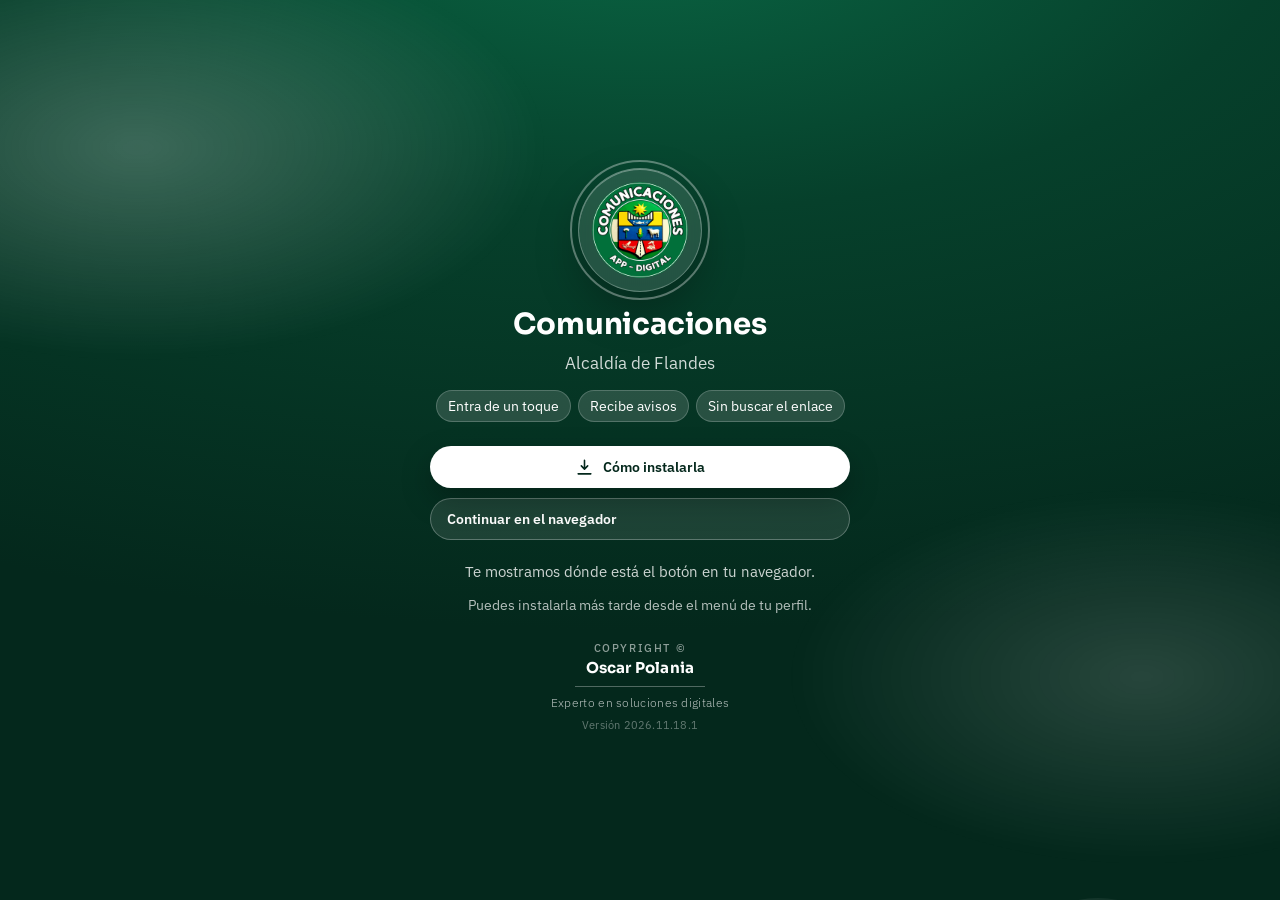
==== commit 4a0b58cf: "18/11 · Soporte: dictado por voz y una solicitud a la vez (editar la pendiente de respuesta) (v2026." ====
--- a/index.html
+++ b/index.html
@@ -82,6 +82,7 @@
 <script src="kit/adjuntos.js"></script>
 <script src="kit/imagenes.js"></script>
 <script src="kit/soporte.js"></script>
+<script src="kit/voz.js"></script>
 <script src="kit/fechas.js"></script>
 <script src="kit/carrusel.js"></script>
 <script src="kit/exportar.js"></script>
--- a/kit/soporte.css
+++ b/kit/soporte.css
@@ -152,3 +152,85 @@
   .kit-sop__error, .kit-sop__campo textarea, .kit-est__b, .kit-sop__mias { transition: none; }
   .kit-est__b:hover { transform: none; }
 }
+
+/* ══════════════ 05/11 · calificar es importante ══════════════ */
+.kit-est__importa {
+  margin: 0; display: flex; gap: 10px; align-items: flex-start;
+  background: rgba(245, 167, 10, .12); border: 1px solid rgba(245, 167, 10, .35);
+  border-radius: var(--k-r-md); padding: 10px 12px;
+  font: 400 13px/1.45 var(--k-fuente); color: var(--k-tinta);
+}
+.kit-est__importa .kit-ico { flex: 0 0 auto; color: #f5a70a; fill: currentColor; margin-top: 1px; }
+.kit-est__importa b { font-weight: 700; }
+
+/* ══════════════ 05/11 · la cinta: abajo a la izquierda, sin tapar el robot ══════════════ */
+.kit-sop-cinta {
+  appearance: none; position: fixed; z-index: 9500;
+  left: 12px; right: 86px; bottom: calc(14px + env(safe-area-inset-bottom, 0));
+  max-width: 460px;
+  display: flex; align-items: center; gap: 10px;
+  border: 1px solid rgba(245, 167, 10, .55); border-radius: var(--k-r-md);
+  background: var(--k-papel); color: var(--k-tinta);
+  box-shadow: var(--k-sombra-2);
+  padding: 9px 10px 9px 12px; cursor: pointer; text-align: left;
+  font: 500 13px/1.3 var(--k-fuente);
+  transition: opacity .2s ease, transform .2s ease;
+  -webkit-tap-highlight-color: transparent;
+}
+.kit-sop-cinta:focus-visible { outline: 2px solid var(--k-marca); outline-offset: 2px; }
+.kit-sop-cinta__ico {
+  flex: 0 0 auto; width: 32px; height: 32px; border-radius: 50%;
+  display: inline-flex; align-items: center; justify-content: center;
+  background: rgba(245, 167, 10, .16); color: #f5a70a;
+}
+.kit-sop-cinta__ico .kit-ico { fill: currentColor; }
+.kit-sop-cinta__txt { flex: 1 1 auto; min-width: 0; display: flex; flex-direction: column; gap: 2px; }
+.kit-sop-cinta__txt b { font: 700 13.5px/1.25 var(--k-fuente-titulo); white-space: nowrap; overflow: hidden; text-overflow: ellipsis; }
+.kit-sop-cinta__txt small { font: 400 11.5px/1.3 var(--k-fuente); color: var(--k-tinta-2); }
+.kit-sop-cinta__ir {
+  flex: 0 0 auto; background: var(--k-marca); color: #fff; border-radius: var(--k-r-pill);
+  padding: 7px 12px; font: 700 12.5px/1 var(--k-fuente);
+}
+.kit-sop-cinta--oculta { opacity: 0; transform: translateY(12px); pointer-events: none; }
+.kit-sop-cinta--late { animation: kit-sop-late .9s ease; }
+@keyframes kit-sop-late {
+  0%, 100% { transform: none; box-shadow: var(--k-sombra-2); }
+  30% { transform: translateY(-4px); box-shadow: 0 0 0 4px rgba(245, 167, 10, .28), var(--k-sombra-2); }
+  60% { transform: none; }
+}
+/* la página deja el espacio de la cinta abajo: no tapa el último botón */
+.kit-sop-cinta-on body { padding-bottom: calc(92px + env(safe-area-inset-bottom, 0)); }
+
+/* ══════════════ 05/11 · soporte repetido ══════════════ */
+.kit-sop-rep { display: flex; flex-direction: column; gap: 12px; }
+.kit-sop-rep__intro { margin: 0; font: 400 14px/1.5 var(--k-fuente); color: var(--k-tinta); }
+.kit-sop-rep__nota { margin: 0; font: 500 12px/1.4 var(--k-fuente); color: var(--k-tinta-2); }
+
+/* ══════════════ 18/11 · dictado y editar la pendiente ══════════════ */
+.kit-sop__cab { display: flex; align-items: center; justify-content: space-between; gap: 10px; min-height: 34px; }
+.kit-sop__cab label { font: 600 12px/1 var(--k-fuente); color: var(--k-tinta-2); letter-spacing: .3px; }
+.kit-sop__mic {
+  display: inline-flex; align-items: center; gap: 6px; min-height: 34px; padding: 0 12px;
+  border-radius: 999px; border: 1.5px solid var(--k-marca); background: var(--k-papel-2); color: var(--k-marca);
+  font: 600 13px/1 var(--k-fuente); cursor: pointer; position: relative;
+}
+.kit-sop__mic[hidden] { display: none; }
+.kit-sop__mic--on { background: var(--k-malo); border-color: var(--k-malo); color: #fff; }
+.kit-sop__mic--on::after { content: ''; position: absolute; inset: -5px; border-radius: 999px; border: 2px solid var(--k-malo); animation: kit-sop-onda 1.1s ease-out infinite; }
+@keyframes kit-sop-onda { from { opacity: .7; transform: scale(1); } to { opacity: 0; transform: scale(1.12); } }
+.kit-sop__nota { margin: 0; font: 500 12px/1.4 var(--k-fuente); color: var(--k-tinta-2); }
+.kit-sop__nota[hidden] { display: none; }
+.kit-sop-ed__aviso {
+  display: flex; gap: 10px; align-items: flex-start; padding: 12px 14px; border-radius: var(--k-r-md);
+  background: rgba(245, 167, 10, .12); border: 1px solid rgba(245, 167, 10, .45); color: var(--k-tinta);
+}
+.kit-sop-ed__aviso svg { flex: 0 0 auto; margin-top: 2px; color: #b77700; }
+.kit-sop-ed__aviso p { margin: 0; font: 400 13.5px/1.5 var(--k-fuente); }
+.kit-sop-ed__meta { margin: -6px 0 0; font: 500 12px/1.4 var(--k-fuente); color: var(--k-tinta-2); }
+.kit-sop__campo textarea:disabled { opacity: .6; }
+
+@media (prefers-reduced-motion: reduce) {
+  .kit-sop-cinta { transition: none; }
+  .kit-sop-cinta--late { animation: none; }
+  .kit-sop__mic--on::after { animation: none; }
+}
--- a/styles.css
+++ b/styles.css
@@ -2996,3 +2996,11 @@
 
 /* 10/10 · botón INFORME GERENCIAL (Mis registros): el ícono en dorado lo distingue de PDF y Excel */
 .rp-gerencial svg { color: #c99e2e; }
+
+/* 17/11 · «La solicita la Alcaldesa» (ADMIN) */
+.cm-alc { display: flex; align-items: flex-start; gap: 10px; margin: 2px 0 12px; padding: 11px 13px; border: 1px solid var(--k-linea); border-radius: var(--k-r-md, 12px); cursor: pointer; background: var(--k-papel); }
+.cm-alc input { width: 18px; height: 18px; margin-top: 2px; accent-color: var(--k-marca); flex: 0 0 auto; }
+.cm-alc span { display: flex; flex-direction: column; gap: 2px; }
+.cm-alc b { font: 700 14px/1.3 var(--k-fuente); }
+.cm-alc small { font: 500 12.5px/1.35 var(--k-fuente); color: var(--k-tinta-2); }
+.cm-alc--on { border-color: var(--k-marca); background: rgba(var(--k-marca-rgb), .07); }
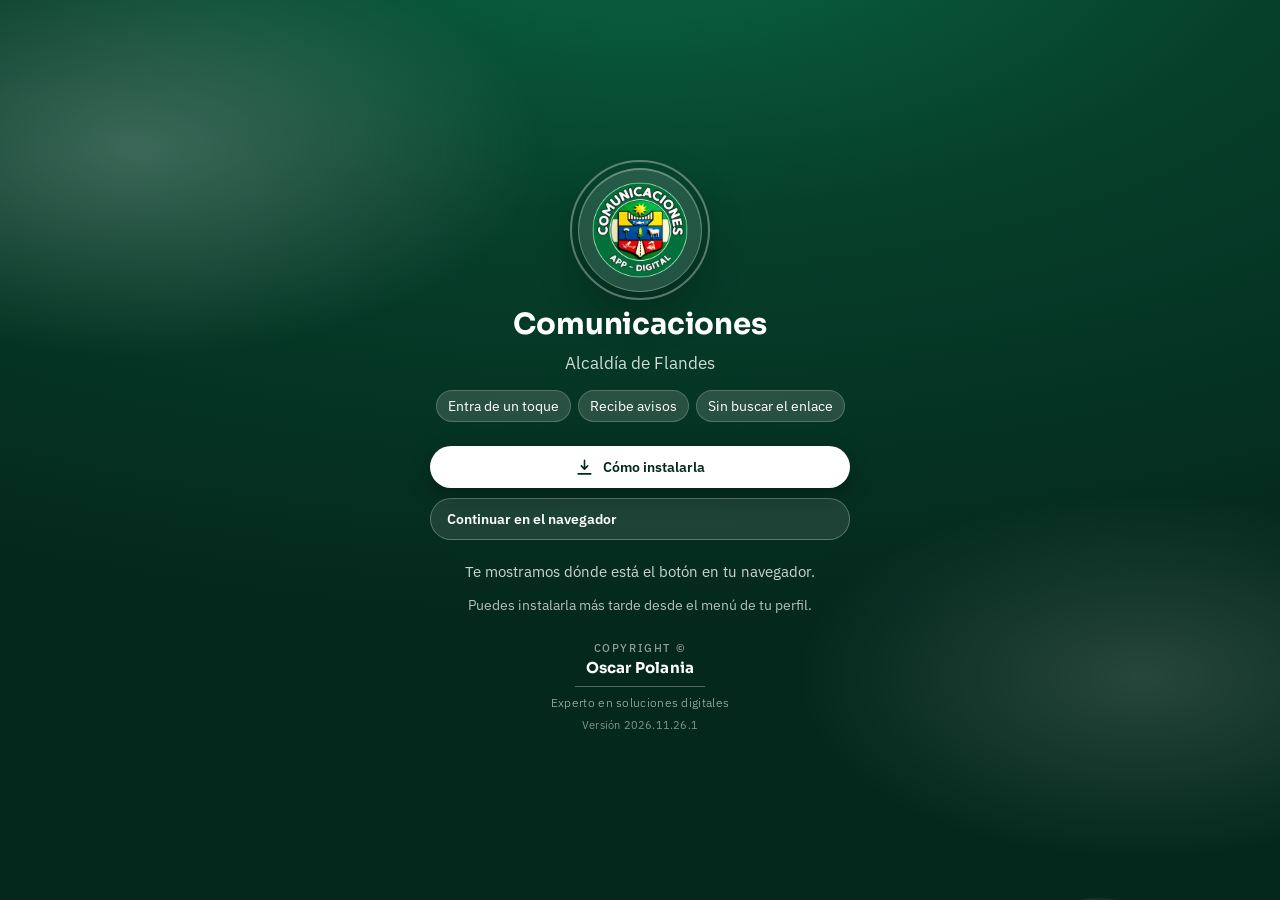
==== commit 13f02468: "Formato de texto en los comunicados (editor visual + kit/formato) Negrilla, cursiva, subrayado, tach" ====
--- a/index.html
+++ b/index.html
@@ -37,6 +37,7 @@
 <!-- 24/10: el asistente de ayuda (texto y voz) -->
 <link rel="stylesheet" href="kit/asistente.css">
 <link rel="stylesheet" href="kit/personas.css">
+<link rel="stylesheet" href="kit/formato.css">
 <!-- 5.1.1: soporte (con hasta 3 capturas) -->
 <link rel="stylesheet" href="kit/adjuntos.css">
 <link rel="stylesheet" href="kit/soporte.css">
@@ -77,6 +78,7 @@
 <script src="kit/pastillas.js"></script>
 <!-- personas.js antes que perfil.js: perfil pinta con avatar() -->
 <script src="kit/personas.js"></script>
+<script src="kit/formato.js"></script>
 <script src="kit/perfil.js"></script>
 <!-- 5.1.1: soporte. imagenes.js reduce las capturas antes de subirlas -->
 <script src="kit/adjuntos.js"></script>
--- a/kit/base.css
+++ b/kit/base.css
@@ -62,10 +62,10 @@
   /* texto */
   --k-tinta:        #0f1f16;
   --k-tinta-2:      #3d5248;
-  --k-apagado:      #6b7c74;
+  --k-apagado:      #4b5c54;   /* 18/11 · 4,5:1 también sobre el fondo */
 
   /* estados */
-  --k-ok:           #16a34a;
+  --k-ok:           #15803d;   /* 18/11 · antes #16a34a (3,3:1); así pasa 4,5:1 como texto y con letra blanca */
   --k-ok-fondo:     #dcfce7;
   --k-aviso:        #b45309;
   --k-aviso-fondo:  #ffedd5;
@@ -78,9 +78,9 @@
   --k-r-lg: 20px;
   --k-r-pill: 999px;
 
-  --k-sombra-1: 0 1px 2px rgba(6, 64, 43, .08), 0 2px 10px rgba(6, 64, 43, .06);
-  --k-sombra-2: 0 12px 34px rgba(6, 64, 43, .16);
-  --k-sombra-marca: 0 8px 24px rgba(6, 64, 43, .28);
+  --k-sombra-1: 0 1px 2px rgba(15, 23, 20, .08), 0 2px 10px rgba(15, 23, 20, .06);   /* 18/11 · sombras neutras */
+  --k-sombra-2: 0 12px 34px rgba(15, 23, 20, .16);
+  --k-sombra-marca: 0 8px 22px rgba(15, 31, 22, .18);   /* 18/11 · sin resplandor verde */
 
   /* medidas que varias piezas comparten */
   --k-banner-alto: 58px;
@@ -214,6 +214,13 @@
 }
 .kit-pastillas::-webkit-scrollbar { display: none; }
 .kit-pastillas--envuelve { flex-wrap: wrap; overflow: visible; }
+/* 19/11 (2) · la cuenta que se radica el último día del periodo (fecha de radicación = mañana) */
+.kit-ultimo-dia { color: #9a3412; font-weight: 600; }
+/* 19/11 · en el PC la fila que se sale se arrastra con el mouse (kit/pastillas.js) */
+@media (pointer: fine) {
+  .kit-arrastrable { cursor: grab; }
+  .kit-arrastrando, .kit-arrastrando * { cursor: grabbing !important; user-select: none; }
+}
 
 .kit-pastilla {
   appearance: none;
@@ -276,7 +283,6 @@
   background: var(--k-papel);
   color: var(--k-tinta);
   border: 1px solid var(--k-linea);
-  border-left: 4px solid var(--k-marca);
   border-radius: var(--k-r-md);
   box-shadow: var(--k-sombra-2);
   padding: 11px 16px;
@@ -287,9 +293,10 @@
   max-width: 100%;
 }
 .kit-aviso--on { opacity: 1; transform: translateY(0); }
-.kit-aviso--ok    { border-left-color: var(--k-ok); }
-.kit-aviso--aviso { border-left-color: var(--k-aviso); }
-.kit-aviso--malo  { border-left-color: var(--k-malo); }
+/* 18/11 · sin franja lateral: el estado se dice con el fondo y el borde */
+.kit-aviso--ok    { background: var(--k-ok-fondo);    border-color: color-mix(in srgb, var(--k-ok) 40%, transparent); }
+.kit-aviso--aviso { background: var(--k-aviso-fondo); border-color: color-mix(in srgb, var(--k-aviso) 40%, transparent); }
+.kit-aviso--malo  { background: var(--k-malo-fondo);  border-color: color-mix(in srgb, var(--k-malo) 40%, transparent); }
 
 /* ══════════════ CAPAS Y MODALES (base común de las piezas) ══════════════ */
 
--- a/kit/sesion.css
+++ b/kit/sesion.css
@@ -310,7 +310,7 @@
   border-radius: 50%;
   background: color-mix(in srgb, var(--k-papel) 75%, transparent);
   border: 1px solid color-mix(in srgb, var(--k-marca) 22%, transparent);
-  box-shadow: 0 14px 30px -12px rgba(var(--k-marca-rgb), .55);
+  box-shadow: 0 12px 26px -14px rgba(15, 31, 22, .35);   /* 18/11 · sombra neutra */
   animation: kit-sesion-escudo .7s cubic-bezier(.22, 1, .36, 1) both .08s;
 }
 @keyframes kit-sesion-escudo {
@@ -321,17 +321,9 @@
 .kit-sesion__t {
   font-size: 23px;
   letter-spacing: .4px;
-  background: linear-gradient(135deg, var(--k-marca-clara), var(--k-marca-2));
-  -webkit-background-clip: text;
-  background-clip: text;
-  color: transparent;
-}
-:root[data-tema="oscuro"] .kit-sesion__t {
-  background: linear-gradient(135deg, #7ee0b0, var(--k-marca-clara));
-  -webkit-background-clip: text;
-  background-clip: text;
-  color: transparent;
-}
+  color: var(--k-marca);   /* 18/11 · color sólido, sin texto en degradado */
+}
+:root[data-tema="oscuro"] .kit-sesion__t { color: #7ee0b0; }
 
 .kit-sesion__campo input {
   border-radius: 14px;
@@ -339,7 +331,7 @@
   background: color-mix(in srgb, var(--k-papel-2) 90%, transparent);
 }
 .kit-sesion__campo input:focus {
-  box-shadow: 0 0 0 3px rgba(var(--k-marca-rgb), .18), 0 8px 20px -10px rgba(var(--k-marca-rgb), .6);
+  box-shadow: 0 0 0 3px rgba(var(--k-marca-rgb), .18);
 }
 
 /* El botón de entrar: degradado, no plano, y con un brillo que lo cruza
@@ -349,8 +341,9 @@
   overflow: hidden;
   padding: 15px 18px;
   border-radius: var(--k-r-pill);
-  background: linear-gradient(135deg, var(--k-marca-clara) 0%, var(--k-marca) 55%, var(--k-marca-2) 100%);
-  box-shadow: 0 16px 34px -14px rgba(var(--k-marca-rgb), .85);
+  /* 18/11 · botón sólido, sin degradado ni resplandor de color */
+  background: var(--k-marca);
+  box-shadow: 0 10px 22px -12px rgba(15, 31, 22, .45);
   transition: transform .14s ease, box-shadow .2s ease;
 }
 .kit-sesion__form .kit-btn--marca::after {
@@ -362,7 +355,8 @@
   transform: skewX(-18deg);
   transition: left .55s ease;
 }
-.kit-sesion__form .kit-btn--marca:hover::after { left: 115%; }
+.kit-sesion__form .kit-btn--marca::after { display: none; }   /* 18/11 · sin brillo que cruza */
+.kit-sesion__form .kit-btn--marca:hover { background: var(--k-marca-clara); }
 .kit-sesion__form .kit-btn--marca:active { transform: translateY(1px) scale(.99); }
 
 @media (prefers-reduced-motion: reduce) {
--- a/kit/esqueletos.css
+++ b/kit/esqueletos.css
@@ -135,7 +135,7 @@
   color: #fff;
   font: 600 .86rem/1 var(--k-fuente);
   box-shadow: 0 8px 24px rgba(0, 0, 0, .22);
-  animation: kit-esq-entra .28s cubic-bezier(.2, 1.2, .4, 1) both;
+  animation: kit-esq-entra .28s cubic-bezier(.2, .8, .2, 1) both;
 }
 @keyframes kit-esq-entra {
   from { opacity: 0; transform: translateY(-8px); }
--- a/kit/guardado.css
+++ b/kit/guardado.css
@@ -132,7 +132,7 @@
 @keyframes kit-guard-despega {
   to { transform: translate(150px, -120px) scale(.7); opacity: 0; }
 }
-.kit-guard--listo .kit-guard__ok { display: flex; animation: kit-guard-sello .38s cubic-bezier(.2, 1.4, .4, 1) both; }
+.kit-guard--listo .kit-guard__ok { display: flex; animation: kit-guard-sello .38s cubic-bezier(.2, .8, .2, 1) both; }
 .kit-guard--listo .kit-guard__bar { background: var(--k-ok); }
 
 @keyframes kit-guard-sello {
--- a/kit/conexion.css
+++ b/kit/conexion.css
@@ -16,13 +16,16 @@
   color: #fff;
   font: 500 13px/1.3 var(--k-fuente);
   transform: translateY(100%);
-  transition: transform .24s cubic-bezier(.2, .9, .3, 1);
+  /* 19/11 · oculta de verdad cuando hay red: fuera del árbol de accesibilidad y del texto de la página */
+  visibility: hidden;
+  transition: transform .24s cubic-bezier(.2, .9, .3, 1), visibility 0s linear .24s;
 }
-.kit-conex--on { transform: none; }
+.kit-conex--on { transform: none; visibility: visible; transition: transform .24s cubic-bezier(.2, .9, .3, 1); }
 /* 21/10 · red lenta: ámbar, sin botón (se sigue intentando solo) */
 .kit-conex--lenta { background: #b45309; }
 .kit-conex__b[hidden] { display: none; }
 
+/* impeccable-disable pulsing-dot: estado real en vivo (sin conexión / red lenta) */
 .kit-conex__punto {
   width: 9px; height: 9px;
   border-radius: 50%;
--- a/kit/instalar.css
+++ b/kit/instalar.css
@@ -62,7 +62,7 @@
   width: 68px; height: 68px; border-radius: 50%;
   display: grid; place-items: center;
   color: #fff; background: #1f9d55;
-  animation: kit-inst-sello .5s cubic-bezier(.2, 1.5, .4, 1) both;
+  animation: kit-inst-sello .5s cubic-bezier(.2, .8, .2, 1) both;
 }
 .kit-inst__listo-halo {
   position: absolute; inset: 0; border-radius: 50%;
--- a/kit/creditos.css
+++ b/kit/creditos.css
@@ -60,8 +60,7 @@
 .kit-cred__version {
   margin: 6px 0 0;
   font: 400 11px/1.3 var(--k-fuente);
-  color: var(--k-apagado);
-  opacity: .75;
+  color: var(--k-apagado);   /* 18/11 · sin opacidad: debe leerse (4,5:1) */
   letter-spacing: .2px;
   -webkit-user-select: text;
   user-select: text;
--- a/kit/bienvenida.css
+++ b/kit/bienvenida.css
@@ -247,7 +247,7 @@
 }
 .kit-bien--instalada .kit-bien__sello {
   display: flex;
-  animation: kit-bien-sello .5s cubic-bezier(.2, 1.5, .4, 1) both;
+  animation: kit-bien-sello .5s cubic-bezier(.2, .8, .2, 1) both;
 }
 @keyframes kit-bien-sello {
   from { transform: scale(.2) rotate(-25deg); opacity: 0; }
@@ -271,7 +271,8 @@
 /* el botón que respira y despega */
 .kit-bien .kit-bien__instalar {
   position: relative; overflow: hidden;
-  animation: kit-bien-respira-boton 3.4s ease-in-out .9s infinite;
+  /* 18/11 · sin respiración verde: el botón ya es lo más claro de la pantalla */
+  box-shadow: 0 8px 22px rgba(0, 0, 0, .28);
 }
 @keyframes kit-bien-respira-boton {
   0%, 100% { box-shadow: 0 8px 22px rgba(0, 0, 0, .28); }
@@ -294,7 +295,7 @@
 .kit-bien .kit-bien__instalar--yendo {
   animation: none;
   transform: translateY(-6px) scale(.98);
-  transition: transform .25s cubic-bezier(.3, 1.6, .5, 1);
+  transition: transform .25s cubic-bezier(.2, .8, .2, 1);
 }
 .kit-bien .kit-bien__instalar--yendo svg { animation: kit-bien-despega .6s ease-in forwards; }
 @keyframes kit-bien-despega {
--- a/kit/insights.css
+++ b/kit/insights.css
@@ -28,6 +28,15 @@
 .kit-ins__fab:hover { transform: scale(1.06); }
 .kit-ins__fab:active { transform: scale(.94); }
 .kit-ins__fab[hidden] { display: none; }
+/* 18/11 · mientras la persona desliza, el robot se achica y se aclara para
+   no tapar lo que lee; vuelve al quedarse quieta la pantalla */
+.kit-ins__fab { transition: transform .18s ease, opacity .18s ease; }
+.kit-ins__fab--mini:not(.kit-ins__fab--mueve) { transform: scale(.72); opacity: .45; }
+/* 22/11 · quieto encima de contenido: pequeño y claro; entero al acercarse */
+.kit-ins__fab--sobre:not(.kit-ins__fab--mueve):not(:hover):not(:focus-visible) { transform: scale(.78); opacity: .55; }
+/* 22/11 · el final de cada vista deja el sitio del robot: lo último nunca queda debajo */
+.kit-con-robot .vista { padding-bottom: calc(84px + env(safe-area-inset-bottom, 0)); }
+@media (prefers-reduced-motion: reduce) { .kit-ins__fab { transition: opacity .1s linear; } .kit-ins__fab--mini:not(.kit-ins__fab--mueve) { transform: none; } }
 /* 4.9 · la vista tiene un boton fijo abajo (Siguiente, Guardar): el robot
    sube para no taparlo. Si la persona ya lo movio, manda donde lo dejo. */
 .kit-ins__fab--alto:not(.kit-ins__fab--puesto) { bottom: calc(92px + env(safe-area-inset-bottom, 0)); }
@@ -138,7 +147,6 @@
 .kit-ins__respuesta {
   margin: 0;
   background: rgba(var(--k-marca-rgb), .07);
-  border-left: 3px solid var(--k-marca);
   border-radius: var(--k-r-sm);
   padding: 13px 15px;
   font: 400 14px/1.6 var(--k-fuente);
--- a/kit/asistente.css
+++ b/kit/asistente.css
@@ -158,7 +158,7 @@
   opacity: 0;
   transform: translateX(-18px) scale(.6);
   transform-origin: left center;
-  transition: opacity .32s ease, transform .42s cubic-bezier(.2, 1.4, .4, 1);
+  transition: opacity .32s ease, transform .42s cubic-bezier(.2, .8, .2, 1);
 }
 .kit-as-llama--izq { transform: translateX(18px) scale(.6); transform-origin: right center; }
 .kit-as-llama--on { opacity: 1; transform: none; }
@@ -192,3 +192,11 @@
 .kit-as__legal { margin: 6px 0 0; font-size: 10.5px; line-height: 1.3; text-align: center; color: var(--k-apagado); }
 .kit-as__legal a { color: inherit; text-decoration: underline; }
 .grecaptcha-badge { visibility: hidden !important; }
+
+/* 22/11 · «¿Quieres ver el video?»: la tarjeta del tutorial que ofrece el asistente */
+.kit-as__video { display: flex; gap: 10px; align-items: center; margin-top: 2px; padding: 8px; border-radius: var(--k-r-sm); background: var(--k-papel); border: 1px solid var(--k-linea); }
+.kit-as__video-img { flex: none; width: 42px; height: 74px; border-radius: 8px; overflow: hidden; display: grid; place-items: center; background: var(--k-marca); color: #fff; }
+.kit-as__video-img img { width: 100%; height: 100%; object-fit: cover; display: block; }
+.kit-as__video-txt { display: flex; flex-direction: column; gap: 2px; min-width: 0; }
+.kit-as__video-txt b { font: 600 .9rem/1.3 var(--k-fuente); color: var(--k-tinta); }
+.kit-as__video-txt small { font: 400 .78rem/1.35 var(--k-fuente); color: var(--k-apagado); }
--- a/kit/formato.css
+++ b/kit/formato.css
@@ -0,0 +1,102 @@
+/* ============================================================
+   KIT-FLANDES · FORMATO DEL TEXTO (26/11/2026)
+   El editor visual de los comunicados y cómo se ve el texto con
+   formato en las 7 apps (.kfmt-txt).
+   ============================================================ */
+
+/* ── el texto con formato, donde se muestre ── */
+.kfmt-txt strong { font-weight: 600; color: inherit; }
+.kfmt-txt em { font-style: italic; }
+.kfmt-txt u { text-decoration: underline; text-underline-offset: 2px; }
+.kfmt-txt s { text-decoration: line-through; opacity: .8; }
+.kfmt-txt mark {
+  background: #fde68a;
+  color: #06402B;
+  border-radius: 4px;
+  padding: 0 .2em;
+  -webkit-box-decoration-break: clone;
+  box-decoration-break: clone;
+}
+:root[data-tema="oscuro"] .kfmt-txt mark { background: rgba(253, 230, 138, .22); color: #fde68a; }
+.kfmt-txt ul, .kfmt-lista { margin: .35em 0; padding-left: 1.3em; }
+.kfmt-txt li { margin: .15em 0; }
+.kfmt-txt li::marker { color: var(--k-marca-clara); }
+
+/* ── el editor ── */
+.kfmt {
+  border: 1px solid var(--k-linea);
+  border-radius: var(--k-r-md);
+  background: var(--k-papel);
+  overflow: hidden;
+  transition: border-color .15s cubic-bezier(.2, .8, .2, 1), box-shadow .15s cubic-bezier(.2, .8, .2, 1);
+}
+.kfmt:focus-within { border-color: var(--k-marca-clara); box-shadow: 0 0 0 3px rgba(var(--k-marca-rgb), .14); }
+
+.kfmt-barra {
+  display: flex;
+  flex-wrap: wrap;
+  gap: 2px;
+  padding: 4px;
+  background: var(--k-papel-2);
+  border-bottom: 1px solid var(--k-linea);
+  position: sticky;
+  top: 0;
+  z-index: 1;
+}
+.kfmt-b {
+  min-width: 44px;
+  height: 44px;
+  display: inline-flex;
+  align-items: center;
+  justify-content: center;
+  border: 0;
+  border-radius: var(--k-r-sm);
+  background: transparent;
+  color: var(--k-tinta-2);
+  font: 500 17px/1 var(--k-fuente);
+  cursor: pointer;
+  -webkit-tap-highlight-color: transparent;
+  transition: background-color .15s cubic-bezier(.2, .8, .2, 1), color .15s cubic-bezier(.2, .8, .2, 1);
+}
+.kfmt-b b { font-weight: 700; }
+.kfmt-b:hover { background: rgba(var(--k-marca-rgb), .08); color: var(--k-tinta); }
+.kfmt-b:focus-visible { outline: 2px solid var(--k-marca-clara); outline-offset: -2px; }
+.kfmt-b[aria-pressed="true"] { background: var(--k-marca); color: #fff; }
+.kfmt-b:nth-child(5) { margin-left: 6px; }   /* resaltado y lista aparte de los estilos de letra */
+
+.kfmt-ed {
+  min-height: 9.5em;
+  max-height: 46vh;
+  overflow-y: auto;
+  padding: 12px 14px;
+  font: 400 15px/1.55 var(--k-fuente);
+  color: var(--k-tinta);
+  outline: none;
+  white-space: pre-wrap;
+  overflow-wrap: anywhere;
+  position: relative;
+}
+.kfmt-ed--vacio::before {
+  content: attr(data-ph);
+  color: var(--k-apagado);
+  pointer-events: none;
+  position: absolute;
+}
+.kfmt-ed > div { min-height: 1.55em; }
+
+.kfmt-pie {
+  display: flex;
+  justify-content: space-between;
+  gap: 8px;
+  margin: 0;
+  padding: 6px 12px 8px;
+  font: 400 12.5px/1.3 var(--k-fuente);
+  color: var(--k-apagado);
+  border-top: 1px solid var(--k-linea);
+}
+.kfmt-cuenta { font-variant-numeric: tabular-nums; white-space: nowrap; }
+.kfmt-cuenta--mal { color: var(--k-malo); font-weight: 600; }
+
+@media (prefers-reduced-motion: reduce) {
+  .kfmt, .kfmt-b { transition: none; }
+}
--- a/styles.css
+++ b/styles.css
@@ -3004,3 +3004,124 @@
 .cm-alc b { font: 700 14px/1.3 var(--k-fuente); }
 .cm-alc small { font: 500 12.5px/1.35 var(--k-fuente); color: var(--k-tinta-2); }
 .cm-alc--on { border-color: var(--k-marca); background: rgba(var(--k-marca-rgb), .07); }
+
+
+/* ════════════════════════════════════════════════════════════
+   18/11/2026 · SIN FRANJAS LATERALES (DESIGN.md del kit, punto 8)
+   El estado se sigue diciendo con el borde completo tenue. Generado a
+   partir de las reglas de arriba; las de arriba quedan como estaban.
+   ════════════════════════════════════════════════════════════ */
+.grupo__t { padding-left: 0; }
+.tr-sol { padding-left: 14px; }
+.acceso::before { content: none; }
+.grupo__t::before { content: none; }
+.obl { border-left-width: 1px; border-color: var(--k-linea); }
+.obl--lista { border-color: color-mix(in srgb, var(--k-ok) 40%, transparent); }
+.obl--escrita { border-color: color-mix(in srgb, var(--k-aviso) 40%, transparent); }
+.obl--pendiente { border-color: color-mix(in srgb, var(--k-linea) 40%, transparent); }
+.cta-devuelta { border-left: 0; border: 1px solid color-mix(in srgb, var(--k-aviso) 40%, transparent); }
+.cta-doc--obliga { border-left: 0; border: 1px solid color-mix(in srgb, var(--k-marca) 40%, transparent); }
+.seg-estado::before { content: none; }
+.seg-estado--ok { border-color: color-mix(in srgb, var(--k-ok) 40%, transparent); }
+.seg-estado--malo { border-color: color-mix(in srgb, var(--k-malo) 40%, transparent); }
+.seg-estado--nada { border-color: color-mix(in srgb, var(--k-linea) 40%, transparent); }
+.tr-sol::before { content: none; }
+.tr-sol--ok { border-color: color-mix(in srgb, var(--k-ok) 40%, transparent); }
+.tr-sol--info { border-color: color-mix(in srgb, var(--k-marca-clara) 40%, transparent); }
+.tr-sol--malo { border-color: color-mix(in srgb, var(--k-malo) 40%, transparent); }
+.rv-nota { border-left: 0; border: 1px solid color-mix(in srgb, var(--k-aviso) 40%, transparent); }
+.rp-fila { border-left-width: 1px; border-color: color-mix(in srgb, var(--k-ok) 40%, transparent); }
+.rp-fila--dev { border-color: color-mix(in srgb, var(--k-malo) 40%, transparent); }
+.op-t--primera { border-left: 0; border: 1px solid color-mix(in srgb, var(--k-aviso) 40%, transparent); }
+.op-t--error { border-left: 0; border: 1px solid color-mix(in srgb, var(--k-malo) 40%, transparent); }
+.tg-pg--falta { border-left: 0; border: 1px solid color-mix(in srgb, var(--k-aviso) 40%, transparent); }
+.tg-sol--pend { border-left: 0; border: 1px solid color-mix(in srgb, var(--k-aviso) 40%, transparent); }
+.tg-sol__txt { border-left: 0; border: 1px solid color-mix(in srgb, var(--k-marca) 40%, transparent); }
+.cm-sol { border-left: 0; border: 1px solid color-mix(in srgb, transparent 40%, transparent); }
+.cm-sol--aviso { border-color: color-mix(in srgb, var(--k-aviso) 40%, transparent); }
+.cm-sol--info { border-color: color-mix(in srgb, var(--k-marca) 40%, transparent); }
+.cm-sol--ok { border-color: color-mix(in srgb, var(--k-ok) 40%, transparent); }
+.cm-sol--vencida { border-color: color-mix(in srgb, var(--k-malo) 40%, transparent); }
+.cm-rep { border-left: 0; border: 1px solid color-mix(in srgb, var(--k-aviso) 40%, transparent); }
+.sx-t { border-left: 0; border: 1px solid color-mix(in srgb, var(--k-ok) 40%, transparent); }
+.sx-t--off { border-color: color-mix(in srgb, var(--k-apagado) 40%, transparent); }
+
+/* ════════════════════════════════════════════════════════════
+   18/11/2026 · NUEVO INICIO, IGUAL QUE CONTRATISTA (DESIGN.md del kit)
+   La tarea principal del rol arriba, grande y con su conteo; lo demás
+   en listas cortas por sección; saludo limpio, sin franja de cielo.
+   Solo cambia cómo se ve: permisos, conteos y viajes son los de antes.
+   ════════════════════════════════════════════════════════════ */
+.ini2 { --ini-hero: var(--k-marca); }
+:root[data-tema="oscuro"] .ini2 { --ini-hero: #134a35; }
+
+.ini2 .saludo {
+  margin: 0; padding: 6px 2px 0; min-height: 0;
+  background: none; color: var(--k-tinta); border-radius: 0; box-shadow: none; overflow: visible;
+  display: flex; align-items: center; justify-content: space-between; gap: 14px;
+}
+.ini2 .saludo::before, .ini2 .saludo::after { content: none; }
+.ini2 .saludo__hola { margin: 0; color: var(--k-apagado); font-size: .95rem; }
+.ini2 .saludo__nombre { margin: 2px 0 4px; color: var(--k-tinta); font: 600 1.6rem/1.2 var(--k-fuente-titulo); letter-spacing: 0; }
+.ini2 .saludo__doc { margin: 0; color: var(--k-apagado); font-size: .86rem; }
+
+/* ── la tarea principal ── */
+.ini2-hero .acceso--principal {
+  position: relative; width: 100%;
+  display: flex; flex-direction: column; align-items: flex-start; gap: 10px;
+  background: var(--ini-hero); color: #fff; border: 0; border-radius: 22px;
+  padding: 20px 20px 22px; min-height: 150px; box-shadow: none;
+}
+.ini2-hero .acceso--principal:hover { transform: none; box-shadow: none; background: var(--ini-hero); }
+.ini2-hero .acceso--principal::after { border-color: #fff; right: 22px; bottom: 26px; top: auto; }
+.ini2-hero .acceso__img { width: 48px; height: 48px; border-radius: 14px; background: rgba(255, 255, 255, .12); color: #fff; padding: 0; }
+.ini2-hero .acceso__img svg { width: 26px; height: 26px; }
+.ini2-hero .acceso__txt { padding-right: 34px; }
+.ini2-hero .acceso__t { color: #fff; font: 600 1.35rem/1.25 var(--k-fuente-titulo); }
+.ini2-hero .acceso__p { color: #dcebe3; font-size: .92rem; margin-top: 4px; }
+.ini2-hero .acceso__burbuja {
+  position: absolute; top: 18px; right: 18px; left: auto;
+  min-width: 0; height: auto; padding: 6px 12px; border-radius: 999px;
+  background: #fde68a; color: #06402B; box-shadow: none; font-size: 0;
+}
+.ini2-hero .acceso__burbuja::after { content: attr(aria-label); font: 600 .8rem/1 var(--k-fuente); }
+
+/* ── secciones en listas cortas ── */
+.ini2 .bloque { gap: 8px; }
+.ini2 .bloque__t { margin: 6px 4px 0; text-transform: none; letter-spacing: 0; font: 600 .92rem/1.2 var(--k-fuente-titulo); color: var(--k-tinta-2); }
+.ini2 .bloque__t::after { content: none; }
+.ini2 .bloque .accesos {
+  display: flex; flex-direction: column; gap: 0;
+  background: var(--k-papel); border: 1px solid var(--k-linea); border-radius: 18px; overflow: hidden;
+}
+.ini2 .bloque .acceso {
+  border: 0; border-top: 1px solid var(--k-linea); border-radius: 0; box-shadow: none;
+  background: transparent; padding: 12px 16px; min-height: 60px; gap: 12px;
+}
+.ini2 .bloque .acceso:first-child { border-top: 0; }
+.ini2 .bloque .acceso[hidden] { display: none; }
+.ini2 .bloque .acceso:hover { transform: none; box-shadow: none; background: rgba(var(--k-marca-rgb), .04); }
+.ini2 .bloque .acceso__img { width: 38px; height: 38px; padding: 0; border-radius: 12px; display: inline-flex; align-items: center; justify-content: center; color: var(--k-marca); background: rgba(var(--k-marca-rgb), .09); }
+.ini2 .bloque .acceso__img svg { width: 20px; height: 20px; }
+.ini2 .bloque .acceso__txt { flex: 1 1 auto; padding-right: 22px; }
+.ini2 .bloque .acceso__t { font: 600 .95rem/1.3 var(--k-fuente); }
+.ini2 .bloque .acceso__p { font-size: .82rem; }
+.ini2 .bloque .acceso__burbuja { position: static; flex: 0 0 auto; margin-right: 22px; box-shadow: none; }
+.ini2 .acceso:focus-visible { outline: 2px solid var(--k-marca); outline-offset: -2px; }
+.ini2-hero .acceso:focus-visible { outline-color: #fde68a; outline-offset: 2px; }
+
+@media (min-width: 900px) {
+  .ini2 { display: grid; grid-template-columns: repeat(2, minmax(0, 1fr)); gap: 18px 22px; align-items: start; }
+  .ini2 > * { grid-column: auto; width: auto; margin-inline: 0; }
+  .ini2 > .saludo, .ini2 > .ini2-hero, .ini2 > .kit-cred, .ini2 > .rv-aviso, .ini2 > .kit-tarjeta { grid-column: 1 / -1; }
+  .ini2 .saludo__nombre { font-size: 1.9rem; }
+  .ini2-hero .acceso--principal { padding: 26px 30px 28px; min-height: 170px; }
+  .ini2-hero .acceso__t { font-size: 1.6rem; }
+}
+
+/* 18/11 · la tarjeta principal lleva el cielo de la portada: el verde va en
+   la sección (que recorta los globos) y el botón queda transparente encima */
+.ini2-hero { background: var(--ini-hero); border-radius: 22px; overflow: hidden; }
+.ini2-hero .acceso--principal, .ini2-hero .acceso--principal:hover { background: transparent; }
+.ini2-hero .acceso--principal { z-index: 1; }
+.ini2-hero .acceso__burbuja { position: absolute; z-index: 2; }
